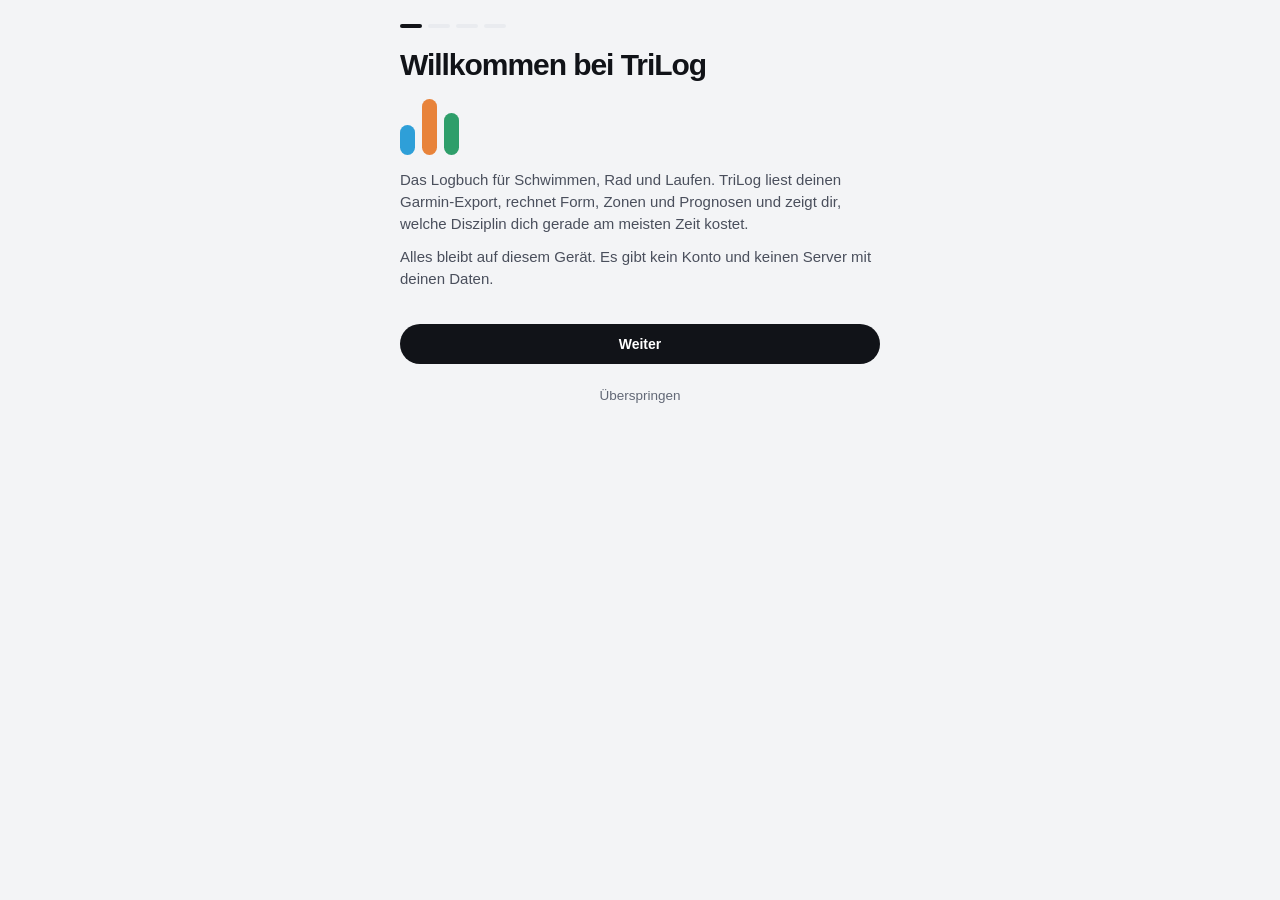
==== trilog.html @ cb52293c "Add files via upload TriLog 1.0" ====
<!DOCTYPE html>
<html lang="de">
<head>
<meta charset="utf-8">
<meta name="viewport" content="width=device-width,initial-scale=1,viewport-fit=cover">
<title>TriLog</title>
<meta name="description" content="TriLog – das Logbuch für Schwimmen, Rad und Laufen. Liest deinen Garmin-Export und rechnet alles im Browser.">
<meta name="theme-color" content="#F3F4F6" media="(prefers-color-scheme: light)">
<meta name="theme-color" content="#0D0F13" media="(prefers-color-scheme: dark)">
<meta name="apple-mobile-web-app-capable" content="yes">
<meta name="mobile-web-app-capable" content="yes">
<meta name="apple-mobile-web-app-status-bar-style" content="default">
<meta name="apple-mobile-web-app-title" content="TriLog">
<link rel="icon" href="[data-uri]">
<link rel="apple-touch-icon" href="[data-uri]">
<style>
/* TriLog · Gestaltung
   Idee: ruhige, helle Fläche; jede Disziplin bringt ihre eigene Farbe mit,
   das Drei-Farben-Band (Schwimmen · Rad · Laufen) ist das Erkennungszeichen. */
:root{
  --bg:#F3F4F6;--card:#FFFFFF;--fill:#F6F7F9;--track:#E9EBEF;--neutral:#CDD1D9;
  --ink:#111318;--ink2:#4A4F5C;--ink3:#626876;--line:rgba(17,19,24,.08);
  --c-swim:#2E9FD8;--c-bike:#E8833A;--c-run:#2E9E6A;--c-tri:#F2B33D;--c-other:#A2A8B3;
  --t-swim:#17668F;--t-bike:#9E4C12;--t-run:#1A7049;--t-tri:#7F5700;
  --warn:#D92D35;--warn-t:#B4232A;--warn-bg:#FDECEC;--warn-bg2:#FAD3D3;--warn-bg3:#F4ACAC;
  --shadow:0 0 0 1px rgba(17,19,24,.04),0 1px 2px rgba(17,19,24,.04),0 10px 28px -18px rgba(17,19,24,.18);
  --font:-apple-system,BlinkMacSystemFont,"SF Pro Text","Segoe UI",Roboto,"Helvetica Neue",Arial,sans-serif;
  --disp:"SF Pro Display",-apple-system,BlinkMacSystemFont,"Segoe UI",Roboto,"Helvetica Neue",Arial,sans-serif;
  --ease:cubic-bezier(.2,.9,.25,1);
  --acc:var(--c-tri);--acc-t:var(--t-tri);
  color-scheme:light;
}
@media (prefers-color-scheme:dark){:root:not([data-theme="light"]){
  --bg:#0D0F13;--card:#171A20;--fill:#1E222A;--track:#2A2E37;--neutral:#454B57;
  --ink:#F2F3F6;--ink2:#BEC2CC;--ink3:#9A9FAB;--line:rgba(255,255,255,.08);
  --t-swim:#86D0F4;--t-bike:#F6B482;--t-run:#76D7A8;--t-tri:#F7D27A;
  --warn:#FF6B6F;--warn-t:#FF8B8E;--warn-bg:#3A1B1D;--warn-bg2:#552427;--warn-bg3:#7A2E32;
  --shadow:0 0 0 1px rgba(255,255,255,.05),0 12px 30px -18px rgba(0,0,0,.6);color-scheme:dark}}
:root[data-theme="dark"]{
  --bg:#0D0F13;--card:#171A20;--fill:#1E222A;--track:#2A2E37;--neutral:#454B57;
  --ink:#F2F3F6;--ink2:#BEC2CC;--ink3:#9A9FAB;--line:rgba(255,255,255,.08);
  --t-swim:#86D0F4;--t-bike:#F6B482;--t-run:#76D7A8;--t-tri:#F7D27A;
  --warn:#FF6B6F;--warn-t:#FF8B8E;--warn-bg:#3A1B1D;--warn-bg2:#552427;--warn-bg3:#7A2E32;
  --shadow:0 0 0 1px rgba(255,255,255,.05),0 12px 30px -18px rgba(0,0,0,.6);color-scheme:dark}
:root[data-sport="swim"]{--acc:var(--c-swim);--acc-t:var(--t-swim)}
:root[data-sport="bike"]{--acc:var(--c-bike);--acc-t:var(--t-bike)}
:root[data-sport="run"]{--acc:var(--c-run);--acc-t:var(--t-run)}
:root[data-sport="tri"]{--acc:var(--c-tri);--acc-t:var(--t-tri)}
:root{--acc-bg:color-mix(in srgb,var(--acc) 14%,var(--card));--acc-bg2:color-mix(in srgb,var(--acc) 32%,var(--card));
  --r1:color-mix(in srgb,var(--acc) 22%,var(--card));--r2:color-mix(in srgb,var(--acc) 42%,var(--card));--r3:color-mix(in srgb,var(--acc) 62%,var(--card));--r4:color-mix(in srgb,var(--acc) 82%,var(--card));--r5:var(--acc)}

*{box-sizing:border-box}
html,body{margin:0;overflow-x:clip}
body{background:var(--bg);color:var(--ink);font-family:var(--font);font-size:15px;line-height:1.45;-webkit-font-smoothing:antialiased;-webkit-text-size-adjust:100%}
button,input,select{font:inherit;color:inherit}
button{background:none;border:0;padding:0;cursor:pointer}
:focus-visible{outline:2px solid var(--acc-t);outline-offset:2px;border-radius:10px}
.press{transition:transform .06s ease}
.press:active{transform:scale(.97)}
.num{font-variant-numeric:tabular-nums}
.big{font-family:var(--disp);font-weight:700;letter-spacing:-.035em;line-height:1}
.ts{display:inline-block;width:.2em}
.sr{position:absolute;width:1px;height:1px;overflow:hidden;clip:rect(0 0 0 0);white-space:nowrap}
.muted{color:var(--ink2)}
.sub{color:var(--ink3);font-size:13px;margin:2px 0 0}
.kick{color:var(--ink3);font-size:12.5px;font-weight:600;letter-spacing:.02em;margin:0 0 4px;display:flex;align-items:center;gap:6px}
.foot{color:var(--ink3);font-size:12px;margin:12px 0 0}
.ic{flex:none;display:block}

/* ---------- Kopfzeile ---------- */
.top{position:sticky;top:0;z-index:40;padding:calc(env(safe-area-inset-top,0px) + 10px) 16px 10px;display:flex;align-items:center;gap:12px;background:color-mix(in srgb,var(--bg) 82%,transparent);-webkit-backdrop-filter:saturate(1.6) blur(18px);backdrop-filter:saturate(1.6) blur(18px);border-bottom:1px solid var(--line)}
.brand{display:flex;align-items:center;gap:9px}
.mark{display:inline-flex;gap:3px;align-items:flex-end;height:22px}
.mark i{display:block;width:6px;border-radius:3px}
.mark i:nth-child(1){height:12px}.mark i:nth-child(2){height:22px}.mark i:nth-child(3){height:17px}
.mark.big{height:56px;gap:7px;margin:4px 0 14px}.mark.big i{width:15px;border-radius:8px}.mark.big i:nth-child(1){height:30px}.mark.big i:nth-child(2){height:56px}.mark.big i:nth-child(3){height:42px}
.wm{font-family:var(--disp);font-size:20px;letter-spacing:-.02em;font-weight:500}
.wm b{font-weight:750}
.hright{margin-left:auto;display:flex;align-items:center;gap:8px}
.bkbtn{position:relative;width:38px;height:38px;border-radius:50%;background:var(--card);box-shadow:var(--shadow);display:grid;place-items:center;color:var(--ink2)}
.bkbtn .bdot{position:absolute;top:6px;right:6px}
.bdot{width:9px;height:9px;border-radius:50%;display:inline-block;box-shadow:0 0 0 2px var(--card);flex:none}
.bdot.ok{background:var(--c-run)}.bdot.due{background:var(--c-tri)}.bdot.none{background:var(--neutral)}
.dtabs{display:none}
.s-swim{background:var(--c-swim)}.s-bike{background:var(--c-bike)}.s-run{background:var(--c-run)}.s-tri{background:var(--c-tri)}.s-other{background:var(--c-other)}.s-t1,.s-t2{background:var(--neutral)}

/* Segmente */
.seg{display:inline-flex;padding:3px;border-radius:99px;background:var(--track);gap:2px;max-width:100%;overflow-x:auto;scrollbar-width:none}
.seg::-webkit-scrollbar{display:none}
.seg button{height:30px;padding:0 12px;border-radius:99px;font-size:13px;font-weight:600;color:var(--ink3);white-space:nowrap;transition:background .2s,color .2s}
.seg button.on{background:var(--card);color:var(--ink);box-shadow:0 1px 3px rgba(17,19,24,.12)}
.seg.wide{display:flex}.seg.wide button{flex:1}
.period button{height:28px;padding:0 10px;font-size:12.5px}

/* ---------- Seite ---------- */
.wrap{max-width:1120px;margin:0 auto;padding:6px 16px calc(110px + env(safe-area-inset-bottom,0px))}
#view{display:grid;grid-template-columns:minmax(0,1fr);gap:14px}
#view.enter>*{animation:rise .5s var(--ease) both}
#view.enter>*:nth-child(2){animation-delay:.04s}#view.enter>*:nth-child(3){animation-delay:.08s}#view.enter>*:nth-child(4){animation-delay:.12s}
@keyframes rise{from{transform:translateY(10px)}to{transform:none}}
.hello{padding:12px 2px 2px}
.hello h1{margin:0;font-family:var(--disp);font-size:32px;font-weight:750;letter-spacing:-.035em;line-height:1.08;text-wrap:balance}
.hello .dot{color:var(--acc)}

.card{background:var(--card);border-radius:22px;box-shadow:var(--shadow);padding:18px;min-width:0;scroll-margin-top:80px}
.card.flash{animation:flash 1.3s var(--ease)}
@keyframes flash{25%{box-shadow:0 0 0 3px var(--acc),var(--shadow)}}
.ch{display:flex;align-items:flex-start;gap:10px;margin-bottom:14px}
.chw{min-width:0;flex:1}
.cht{display:flex;align-items:center;gap:6px}
.ch h3{margin:0;font-size:16px;font-weight:650;letter-spacing:-.01em}
.chr{flex:none}
.ibtn{width:28px;height:28px;border-radius:50%;display:inline-grid;place-items:center;color:var(--ink3);flex:none}
.ibtn:hover{background:var(--fill);color:var(--ink)}
.chip{display:inline-flex;align-items:center;gap:5px;height:24px;padding:0 9px;border-radius:99px;background:var(--fill);font-size:12px;font-weight:600;color:var(--ink2);white-space:nowrap}
.chip.acc{background:var(--acc-bg);color:var(--acc-t)}
.chip.warnc{background:var(--warn-bg);color:var(--warn-t)}
.tbtn{display:inline-flex;align-items:center;justify-content:center;gap:7px;min-height:40px;padding:0 15px;border-radius:99px;background:var(--fill);font-size:14px;font-weight:600;color:var(--ink)}
.tbtn.primary{background:var(--ink);color:var(--card)}
.tbtn.small{min-height:32px;padding:0 12px;font-size:13px}
.tbtn.danger{color:var(--warn-t);background:var(--warn-bg);margin-top:14px}
.tbtn.danger.arm{background:var(--warn);color:#fff}

/* Kacheln */
.tiles{display:grid;grid-template-columns:repeat(2,minmax(0,1fr));gap:10px;margin-top:14px}
.tiles.t3{grid-template-columns:repeat(3,minmax(0,1fr))}
.tile{background:var(--fill);border-radius:16px;padding:12px;min-width:0;display:flex;flex-direction:column;gap:4px;position:relative}
.tile .l{font-size:12px;color:var(--ink3);font-weight:600;display:flex;align-items:center;gap:2px}
.tile .l .ibtn{width:22px;height:22px}
.tile .v{font-family:var(--disp);font-size:21px;font-weight:700;letter-spacing:-.03em;line-height:1.1;overflow-wrap:anywhere}
.tile .v.sm{font-size:16px}
.tile .n{font-size:11.5px;color:var(--ink3)}
.tile.warn{background:var(--warn-bg)}.tile.warn .v{color:var(--warn-t)}
.tile .new{position:absolute;top:8px;right:8px;height:20px;font-size:10.5px;padding:0 7px}

/* ---------- Triathlon-Kopf ---------- */
.rh{display:flex;align-items:flex-start;gap:12px;margin-bottom:14px}
.rh>div:first-child{flex:1;min-width:0}
.rh h2{margin:0;font-family:var(--disp);font-size:24px;font-weight:750;letter-spacing:-.03em;line-height:1.1;text-wrap:balance}
.cd{text-align:center;background:var(--acc-bg);border-radius:16px;padding:8px 12px;min-width:66px}
.cd .big{font-size:30px;display:block;color:var(--acc-t)}
.cd span:last-child{font-size:11.5px;color:var(--acc-t);font-weight:600}
.dist{font-size:12.5px;color:var(--ink3);margin:8px 2px 0}
.total{display:flex;gap:14px;align-items:flex-end;justify-content:space-between;margin:18px 0 12px}
.total>div{display:flex;flex-direction:column;gap:4px}
.total .l{font-size:12.5px;color:var(--ink3);font-weight:600;display:flex;align-items:center;gap:2px}
.big.xl{font-size:44px}
.total .n{font-size:12.5px;color:var(--ink3)}
.ch-right{text-align:right;align-items:flex-end}
.ch-right .big{font-size:36px;color:var(--acc-t)}
.ch-right small,.chance small{font-size:.5em;color:var(--ink3);margin-left:2px}
.split{display:flex;gap:3px;height:14px;border-radius:8px;overflow:hidden;margin:6px 0 12px}
.split i{display:block;height:100%;min-width:4px}
.split i.miss{opacity:.25;background-image:repeating-linear-gradient(45deg,transparent 0 4px,rgba(255,255,255,.6) 4px 8px)}
.splitrows{display:flex;flex-direction:column}
.srow{display:flex;align-items:center;gap:11px;padding:9px 0;border-top:1px solid var(--line)}
.srow i{width:10px;height:10px;border-radius:3px;flex:none}
.srow>div{flex:1;min-width:0}
.srow b{display:block;font-size:14px;font-weight:600}
.srow span{font-size:12px;color:var(--ink3)}
.srow>.num{font-weight:650;font-size:15px}
.bellh{margin-top:6px}

/* ---------- Befund ---------- */
.befund{padding:20px}
.bmeta{display:flex;align-items:center;gap:8px;flex-wrap:wrap}
.spark{width:30px;height:30px;border-radius:10px;background:var(--acc);color:#fff;display:grid;place-items:center}
:root[data-sport="tri"] .spark{color:#3A2A00}
.bh{margin:14px 0 8px;font-family:var(--disp);font-size:27px;font-weight:750;letter-spacing:-.035em;line-height:1.12;text-wrap:balance}
.bh .pt{color:var(--acc-t)}
.bs{margin:0 0 16px;color:var(--ink2)}
.bst{display:grid;grid-template-columns:repeat(3,minmax(0,1fr));gap:10px}
.bst>div{display:flex;flex-direction:column;gap:5px}
.bst .big{font-size:24px}
.bst .n{font-size:11.5px;color:var(--ink3)}
details.way{margin-top:16px;border-top:1px solid var(--line);padding-top:10px}
details.way summary{cursor:pointer;list-style:none;display:flex;align-items:center;gap:6px;font-size:13.5px;font-weight:600;color:var(--acc-t)}
details.way summary::-webkit-details-marker{display:none}
details.way ol{margin:10px 0 0;padding-left:18px;color:var(--ink2);font-size:13.5px}
details.way li{margin:6px 0}

/* ---------- Balance ---------- */
.bal{padding:12px 0;border-top:1px solid var(--line)}
.bal:first-of-type{border-top:0;padding-top:0}
.balh{display:flex;align-items:center;gap:8px;margin-bottom:8px}
.balh b{font-size:14.5px}
.balh .n{font-size:12.5px;color:var(--ink3)}
.balh .chip{margin-left:auto}
.sdot{width:10px;height:10px;border-radius:50%;flex:none;display:inline-block}
.balb{display:grid;grid-template-columns:62px minmax(0,1fr) 44px;align-items:center;gap:10px;margin:4px 0;font-size:12.5px;color:var(--ink3)}
.balb b{text-align:right;color:var(--ink);font-weight:650}
.track{height:10px;border-radius:99px;background:var(--track);overflow:hidden}
.track i{display:block;height:100%;border-radius:99px}
.f-swim{background:var(--c-swim)}.f-bike{background:var(--c-bike)}.f-run{background:var(--c-run)}
.track i.ghost{background:var(--neutral)}
.bal.lim .balh b{color:var(--warn-t)}

/* ---------- Diagramme ---------- */
.chost{position:relative;min-width:0}
.chart{display:block;overflow:visible}
.chart text{font-family:var(--font)}
.ax{font-size:10.5px;fill:var(--ink3);font-variant-numeric:tabular-nums}
.lbl{font-size:11.5px;font-weight:650;font-variant-numeric:tabular-nums}
.gl{stroke:var(--line);stroke-width:1}
.legend{display:flex;flex-wrap:wrap;gap:6px 14px;margin-top:10px;font-size:12px;color:var(--ink3)}
.legend span{display:inline-flex;align-items:center;gap:6px}
.legend i{width:9px;height:9px;border-radius:3px;display:inline-block}
.gwrap{display:flex;align-items:center;gap:12px;margin-top:16px;padding-top:14px;border-top:1px solid var(--line)}
.gaugeh{width:150px;flex:none}
.gauge{width:100%;display:block}
.gtext{display:flex;flex-direction:column;gap:4px}
.gtext .l{font-size:12.5px;color:var(--ink3);font-weight:600;display:flex;align-items:center}
.gtext .big{font-size:30px}
.gtext .w{font-size:13px;font-weight:600;color:var(--acc-t)}
.htop{display:flex;align-items:baseline;gap:10px;flex-wrap:wrap;margin-bottom:12px}
.htop .big{font-size:32px}
.zbar{display:flex;gap:2px;height:36px;border-radius:12px;overflow:hidden;margin:4px 0 12px}
.zbar i{display:block;height:100%}
.zleg{display:grid;grid-template-columns:repeat(5,minmax(0,1fr));gap:6px;font-size:11.5px;color:var(--ink3)}
.zleg span{display:flex;align-items:center;gap:4px}
.zleg i{width:8px;height:8px;border-radius:2px;display:inline-block}
.zleg b{display:block;color:var(--ink);font-size:13.5px;margin:2px 0}
.zleg em{font-style:normal;display:block;overflow-wrap:anywhere}
.subh{font-size:12.5px;color:var(--ink3);font-weight:600;margin:6px 0 4px}
.tip{position:fixed;z-index:200;pointer-events:none;background:rgba(17,19,24,.94);color:#fff;border-radius:12px;padding:8px 11px;font-size:12.5px;opacity:0;transform:translateY(4px);transition:opacity .12s,transform .12s;max-width:260px}
.tip.on{opacity:1;transform:none}
.tip .d{font-size:11px;color:rgba(255,255,255,.65);margin-bottom:3px}
.tip .r{display:flex;align-items:center;gap:7px;margin-top:2px}
.tip .r i{width:9px;height:3px;border-radius:2px;flex:none}
.tip .r b{font-weight:650}.tip .r span{color:rgba(255,255,255,.65)}

/* ---------- Insights ---------- */
.insights{min-width:0}
.sech{margin:10px 2px 12px;font-family:var(--disp);font-size:21px;font-weight:750;letter-spacing:-.025em}
.igrid{display:grid;grid-template-columns:minmax(0,1fr);gap:12px}
.ins{text-align:left;display:flex;flex-direction:column;gap:6px;width:100%}
.ins .it{display:flex;align-items:center;gap:8px}
.isq{width:34px;height:34px;border-radius:11px;background:var(--acc-bg);color:var(--acc-t);display:grid;place-items:center;flex:none}
.isq.risk{background:var(--warn-bg);color:var(--warn-t)}
.ins .cat{font-size:12px;font-weight:650;color:var(--ink3);text-transform:uppercase;letter-spacing:.06em}
.ins .chip{margin-left:auto}
.ins .iv{font-size:30px;margin-top:6px}
.ins h4{margin:2px 0 0;font-size:16px;font-weight:650;letter-spacing:-.01em}
.ins p{margin:0;color:var(--ink2);font-size:13.5px}
.ins .bl{display:flex;align-items:center;justify-content:space-between;gap:8px;margin-top:6px;padding-top:10px;border-top:1px solid var(--line);font-size:12px;color:var(--ink3)}

/* ---------- Plan ---------- */
.prow{display:flex;align-items:center;gap:12px;padding:10px 10px;border-radius:14px}
.prow+.prow{margin-top:2px}
.prow.today{box-shadow:inset 3px 0 0 var(--acc)}
.prow.chg{background:var(--acc-bg)}
.pday{width:42px;flex:none}
.pday b{display:block;font-size:14px}
.pday span{font-size:11.5px;color:var(--ink3)}
.pmain{flex:1;min-width:0;display:flex;flex-direction:column;gap:2px}
.pl{font-size:14px}
.old{font-size:13px;color:var(--ink2);text-decoration:line-through;text-decoration-color:var(--acc-t)}
.new{font-size:14px}
.ist{font-size:12px;color:var(--ink3)}
.circ{width:24px;height:24px;border-radius:50%;border:1.8px solid var(--neutral);display:grid;place-items:center;flex:none}
.circ.done{background:var(--acc);border-color:var(--acc);color:#fff}
.fix{margin-top:12px;border-radius:16px;padding:14px;background:var(--acc-bg)}
.fix h4{margin:0;display:flex;align-items:center;gap:8px;font-size:15px}
.fix p{margin:8px 0 0;color:var(--ink2);font-size:13.5px}
.fix .keep{color:var(--ink);font-weight:550}

/* ---------- Disziplin-Kopf ---------- */
.kh{display:flex;gap:14px;align-items:center}
.kicon{width:54px;height:54px;border-radius:18px;background:var(--acc);color:#fff;display:grid;place-items:center;flex:none}
.kval{display:flex;align-items:baseline;gap:8px;flex-wrap:wrap}
.kval .unit{font-size:14px;color:var(--ink3);font-weight:600}
.pwrow{display:flex;align-items:center;gap:8px;flex-wrap:wrap;margin-top:16px}
.pwrow .l{font-size:12.5px;font-weight:600;color:var(--ink3)}
.hints{list-style:none;margin:14px 0 0;padding:0;display:flex;flex-direction:column;gap:6px}
.hints li{display:flex;gap:8px;align-items:flex-start;font-size:13.5px;color:var(--ink2);background:var(--fill);border-radius:12px;padding:9px 11px}
.hints li svg{color:var(--acc-t);margin-top:1px}
.hints li.warn{background:var(--warn-bg);color:var(--warn-t)}.hints li.warn svg{color:var(--warn-t)}
.need{background:var(--fill);border-radius:16px;padding:14px}
.needh{display:flex;align-items:center;gap:8px;color:var(--acc-t)}
.need p{margin:6px 0 0;color:var(--ink2);font-size:13.5px}
.prog{height:8px;border-radius:99px;background:var(--track);overflow:hidden;margin-top:10px}
.prog i{display:block;height:100%;background:var(--acc)}
.need .n{font-size:12px;color:var(--ink3)}
.pred{display:flex;align-items:center;gap:12px;padding:11px 12px;border-radius:14px}
.pred+.pred{border-top:1px solid var(--line)}
.pred.me{background:var(--acc-bg);border-top-color:transparent}
.pred>div:first-child{flex:1;min-width:0}
.pred b{display:block;font-size:14.5px}
.pred span{font-size:12px;color:var(--ink3)}
.pred.me span{color:var(--ink2)}
.pv{text-align:right}
.pv .big{font-size:22px;display:block}
.raceday .rbox{display:flex;flex-direction:column;gap:12px}
.chance{display:flex;flex-direction:column;gap:4px}
.chance .sub{display:flex;align-items:center;gap:4px}
.rlist{display:flex;flex-direction:column}
.rrow{display:flex;align-items:center;gap:10px;padding:9px 0;border-top:1px solid var(--line)}
.rrow>div{flex:1;min-width:0}.rrow b{display:block;font-size:14px}.rrow span{font-size:12px;color:var(--ink3)}
.rrow>.num{font-weight:650}
.rtotal{display:flex;align-items:baseline;justify-content:space-between;background:var(--acc-bg);border-radius:14px;padding:12px 14px;color:var(--acc-t);font-weight:600}
.rtotal .big{font-size:26px}
.slider{display:flex;justify-content:space-between;flex-wrap:wrap;gap:6px;font-size:12.5px;color:var(--ink3)}
.slider .num{color:var(--ink);font-weight:600}
input[type=range]{width:100%;-webkit-appearance:none;appearance:none;height:30px;background:transparent;margin:0}
input[type=range]::-webkit-slider-runnable-track{height:6px;border-radius:99px;background:linear-gradient(90deg,var(--acc) var(--p,50%),var(--track) var(--p,50%))}
input[type=range]::-webkit-slider-thumb{-webkit-appearance:none;width:26px;height:26px;border-radius:50%;background:#fff;margin-top:-10px;box-shadow:0 0 0 .5px rgba(0,0,0,.1),0 3px 8px rgba(17,19,24,.25)}
input[type=range]::-moz-range-track{height:6px;border-radius:99px;background:var(--track)}
input[type=range]::-moz-range-progress{height:6px;border-radius:99px;background:var(--acc)}
input[type=range]::-moz-range-thumb{width:26px;height:26px;border:0;border-radius:50%;background:#fff;box-shadow:0 3px 8px rgba(17,19,24,.25)}
.recs{display:grid;grid-template-columns:repeat(2,minmax(0,1fr));gap:10px}
.lwrap{overflow-x:auto;margin:0 -18px;padding:0 18px}
table.log{width:100%;border-collapse:collapse;font-size:13px;min-width:560px}
table.log th{text-align:left;font-size:11.5px;color:var(--ink3);font-weight:600;padding:8px;border-bottom:1px solid var(--line);cursor:pointer;white-space:nowrap}
table.log td{padding:9px 8px;border-bottom:1px solid var(--line);white-space:nowrap;font-variant-numeric:tabular-nums}
table.log .num{text-align:right}
table.log td.nm{max-width:180px;overflow:hidden;text-overflow:ellipsis}
.more{margin-top:12px}

/* ---------- Mehr ---------- */
.mnav{display:flex;gap:8px;overflow-x:auto;padding:2px;scrollbar-width:none}
.mnav::-webkit-scrollbar{display:none}
.mnav button{display:inline-flex;align-items:center;gap:6px;height:36px;padding:0 13px;border-radius:99px;background:var(--card);box-shadow:var(--shadow);font-size:13.5px;font-weight:600;white-space:nowrap}
.drop{margin-top:14px;border:2px dashed var(--neutral);border-radius:18px;padding:22px 16px;display:flex;flex-direction:column;align-items:center;text-align:center;gap:6px;cursor:pointer;color:var(--ink2)}
.drop b{color:var(--ink);font-size:15px}
.drop span{font-size:13px}
.drop.over{border-color:var(--acc);background:var(--acc-bg)}
.backup{margin-top:16px;padding-top:16px;border-top:1px solid var(--line)}
.bk{display:flex;align-items:center;gap:10px}
.bk b{display:block}.bk span{font-size:12.5px;color:var(--ink3)}
.brow{display:flex;flex-wrap:wrap;gap:8px;margin-top:12px}
.form{display:flex;flex-direction:column;gap:14px}
.fgrid{display:grid;grid-template-columns:repeat(2,minmax(0,1fr));gap:12px}
.field{display:flex;flex-direction:column;gap:5px;min-width:0}
.fl{font-size:12.5px;font-weight:600;color:var(--ink2);display:flex;align-items:center;gap:2px}
.fl .ibtn{width:22px;height:22px}
.fh{font-size:11.5px;color:var(--ink3)}
.field input,.field select,.pentry input,.pentry select{height:42px;border-radius:12px;border:1px solid var(--line);background:var(--fill);padding:0 12px;font-size:15px;min-width:0;width:100%}
.check{display:flex;align-items:center;gap:8px;font-size:14px}
.check input{width:20px;height:20px;accent-color:var(--acc)}
.raceform{margin-top:16px;padding-top:16px;border-top:1px solid var(--line)}
.raceform h4{margin:0;font-size:15px}
.race{display:flex;align-items:center;gap:10px;padding:10px 0;border-top:1px solid var(--line)}
.race>div{flex:1;min-width:0}.race b{display:flex;align-items:center;gap:6px;flex-wrap:wrap}.race span{font-size:12.5px;color:var(--ink3)}
.race.past{opacity:.55}
.plan-ed{display:flex;flex-direction:column;gap:10px;margin-bottom:14px}
.pday-ed{background:var(--fill);border-radius:16px;padding:12px;display:flex;flex-direction:column;gap:8px}
.pentry{display:grid;grid-template-columns:minmax(0,1fr) minmax(0,1fr) 28px;gap:6px;align-items:center}
.pentry>:nth-child(1){grid-area:1/1}.pentry>:nth-child(2){grid-area:1/2}.pentry>input{grid-area:2/1}.pentry>:nth-child(4){grid-area:2/2}.pentry>button{grid-area:1/3/3/4}
.pentry>select:first-child:nth-last-child(2){grid-area:1/1/2/3}
.pentry input,.pentry select{height:38px;padding:0 8px;font-size:14px;background:var(--card)}
.pday-ed .tbtn{align-self:flex-start}
.gl-item{border-top:1px solid var(--line);padding:10px 0}
.gl-item summary{cursor:pointer;list-style:none;display:flex;justify-content:space-between;align-items:center;font-weight:600}
.gl-item summary::-webkit-details-marker{display:none}
.gl-item[open] summary svg{transform:rotate(90deg)}
.gl-item p{margin:6px 0 0;color:var(--ink2);font-size:13.5px}
.emptyc{display:flex;flex-direction:column;align-items:flex-start;gap:10px}
.emptyc p{margin:0;color:var(--ink2)}

/* ---------- Tab-Leiste, Erinnerung, Toast, Blatt, Onboarding ---------- */
.tabbar{position:fixed;left:10px;right:10px;bottom:calc(10px + env(safe-area-inset-bottom,0px));z-index:50;height:64px;border-radius:24px;background:color-mix(in srgb,var(--card) 84%,transparent);-webkit-backdrop-filter:saturate(1.6) blur(20px);backdrop-filter:saturate(1.6) blur(20px);box-shadow:0 10px 30px -12px rgba(17,19,24,.35),0 0 0 1px var(--line);display:flex;padding:5px}
.tabbar button{flex:1;display:flex;flex-direction:column;align-items:center;justify-content:center;gap:2px;border-radius:19px;font-size:10.5px;font-weight:600;color:var(--ink3);min-width:0}
.tabbar button.on{color:var(--ink)}
.tabbar .t-swim.on{background:color-mix(in srgb,var(--c-swim) 18%,transparent)}.tabbar .t-swim.on svg{color:var(--t-swim)}
.tabbar .t-bike.on{background:color-mix(in srgb,var(--c-bike) 18%,transparent)}.tabbar .t-bike.on svg{color:var(--t-bike)}
.tabbar .t-run.on{background:color-mix(in srgb,var(--c-run) 18%,transparent)}.tabbar .t-run.on svg{color:var(--t-run)}
.tabbar .t-tri.on{background:color-mix(in srgb,var(--c-tri) 22%,transparent)}.tabbar .t-tri.on svg{color:var(--t-tri)}
.tabbar .t-mehr.on{background:var(--track)}
.remind{position:fixed;left:12px;right:12px;bottom:calc(84px + env(safe-area-inset-bottom,0px));z-index:45;display:none;align-items:center;gap:8px;padding:8px 8px 8px 14px;border-radius:18px;background:var(--card);box-shadow:0 10px 30px -12px rgba(17,19,24,.35),0 0 0 1px var(--line);font-size:13.5px}
.remind.on{display:flex}
.remind>span{display:flex;align-items:center;gap:8px;flex:1;min-width:0;color:var(--ink2)}
.remind>span svg{color:var(--t-tri)}
.toast{position:fixed;left:12px;right:12px;margin:0 auto;width:fit-content;bottom:calc(88px + env(safe-area-inset-bottom,0px));transform:translateY(20px);z-index:300;background:var(--ink);color:var(--card);padding:10px 10px 10px 16px;border-radius:16px;font-size:13.5px;display:flex;align-items:center;gap:10px;max-width:calc(100% - 24px);opacity:0;pointer-events:none;transition:opacity .2s,transform .2s}
.toast.on{opacity:1;transform:none;pointer-events:auto}
.toast .tbtn{min-height:32px;background:var(--card);color:var(--ink);font-size:13px}
.ovl{position:fixed;inset:0;z-index:250;background:rgba(10,12,16,.38);display:none;align-items:flex-end;justify-content:center}
.ovl.on{display:flex}
.sheet{width:100%;max-width:520px;background:var(--card);border-radius:24px 24px 0 0;padding:10px 20px calc(20px + env(safe-area-inset-bottom,0px));animation:up .25s var(--ease)}
.sheet .grab{width:38px;height:5px;border-radius:3px;background:var(--neutral);margin:0 auto 12px}
.sheet h3{margin:0 0 10px;font-size:19px}
.sheet p{color:var(--ink2);margin:0 0 12px}
.sheet .tbtn{width:100%}
@keyframes up{from{transform:translateY(30px)}to{transform:none}}
.ob{position:fixed;inset:0;z-index:280;background:var(--bg);overflow-y:auto;display:flex;justify-content:center;padding:calc(24px + env(safe-area-inset-top,0px)) 16px calc(24px + env(safe-area-inset-bottom,0px))}
.obc{width:100%;max-width:480px;display:flex;flex-direction:column;gap:14px}
.obc h2{margin:6px 0 0;font-family:var(--disp);font-size:30px;font-weight:750;letter-spacing:-.035em;line-height:1.1}
.obb p{margin:0 0 12px;color:var(--ink2)}
.obdots{display:flex;gap:6px}.obdots i{width:22px;height:4px;border-radius:2px;background:var(--track)}.obdots i.on{background:var(--ink)}
.obnav{display:flex;gap:10px;margin-top:8px}.obnav .tbtn{flex:1}
.skip{align-self:center;color:var(--ink3);font-size:13.5px;padding:8px}
.warnbox,.infobox{display:flex;gap:10px;border-radius:16px;padding:14px;margin:0 0 12px}
.warnbox{background:var(--warn-bg);color:var(--warn-t)}.warnbox p{color:inherit;margin:0}
.infobox{background:var(--card);box-shadow:var(--shadow)}.infobox p{margin:0}

/* ---------- breitere Bildschirme ---------- */
@media (min-width:600px){
  .pentry{grid-template-columns:minmax(0,1.3fr) minmax(0,1fr) minmax(0,.9fr) minmax(0,.8fr) 28px}
  .pentry>*{grid-area:auto!important}.pentry>select:first-child:nth-last-child(2){grid-column:1/5!important}
  .igrid{grid-template-columns:repeat(2,minmax(0,1fr))}
  .recs{grid-template-columns:repeat(3,minmax(0,1fr))}
  .hello h1{font-size:38px}
  .card{padding:22px;border-radius:26px}
  .lwrap{margin:0 -22px;padding:0 22px}
}
@media (min-width:960px){
  .top{padding:12px 24px}
  .dtabs{display:flex;gap:4px;margin-left:24px}
  .dtabs button{display:inline-flex;align-items:center;gap:7px;height:36px;padding:0 14px;border-radius:99px;font-size:13.5px;font-weight:600;color:var(--ink3)}
  .dtabs button.on{background:var(--card);color:var(--ink);box-shadow:var(--shadow)}
  .dtabs .t-swim.on svg{color:var(--t-swim)}.dtabs .t-bike.on svg{color:var(--t-bike)}.dtabs .t-run.on svg{color:var(--t-run)}.dtabs .t-tri.on svg{color:var(--t-tri)}
  .tabbar{display:none}
  .remind{left:auto;right:24px;bottom:24px;max-width:460px}
  .toast{bottom:28px}
  .wrap{padding:10px 24px 60px}
  #view{grid-template-columns:repeat(2,minmax(0,1fr));gap:18px}
  #view>*{grid-column:1/-1}
  #view>#balance,#view>#formcard,#view>#habit,#view>#sums,#view>#zones,#view>#eff,#view>#pred,#view>#runrace,#view>#rec,#view>#easy,#view>#more-profil,#view>#more-daten{grid-column:auto}
  .igrid{grid-template-columns:repeat(3,minmax(0,1fr))}
  .recs{grid-template-columns:repeat(2,minmax(0,1fr))}
  .big.xl{font-size:52px}
  .bh{font-size:34px}
}
@media (prefers-reduced-motion:reduce){*,*::before,*::after{animation:none!important;transition:none!important;scroll-behavior:auto!important}}
@media (prefers-reduced-transparency:reduce){.top,.tabbar{background:var(--card);backdrop-filter:none;-webkit-backdrop-filter:none}}
@media (prefers-contrast:more){:root{--ink2:#30343D;--ink3:#41454F;--line:rgba(17,19,24,.2)}.card{box-shadow:0 0 0 1px rgba(17,19,24,.25)}}

</style>
<script>try{var t=localStorage.getItem('trilog.theme');if(t==='light'||t==='dark')document.documentElement.setAttribute('data-theme',t);}catch(e){}</script>
</head>
<body>
<header class="top" id="top"></header>
<main class="wrap"><div id="view"></div></main>
<nav class="tabbar" id="tabbar" aria-label="Ansichten"></nav>
<div class="remind" id="remind" role="status"></div>
<div class="toast" id="toast" role="status" aria-live="polite"></div>
<div class="ovl" id="sheet"></div>
<script>
/* TriLog · Grundwerkzeuge: Formatierung, Datum, DOM, Icons */
(function (TL) {
  'use strict';
  var THIN = ' ', MIN = '−';
  var U = TL.u = {};

  U.MON = ['Jan', 'Feb', 'Mär', 'Apr', 'Mai', 'Jun', 'Jul', 'Aug', 'Sep', 'Okt', 'Nov', 'Dez'];
  U.MONL = ['Januar', 'Februar', 'März', 'April', 'Mai', 'Juni', 'Juli', 'August', 'September', 'Oktober', 'November', 'Dezember'];
  U.WD = ['Mo', 'Di', 'Mi', 'Do', 'Fr', 'Sa', 'So'];
  U.WDL = ['Montag', 'Dienstag', 'Mittwoch', 'Donnerstag', 'Freitag', 'Samstag', 'Sonntag'];

  /* Zahlen deutsch: Dezimalkomma, schmales Leerzeichen als Tausender, echtes Minus */
  U.num = function (x, dec, sign) {
    if (x == null || !isFinite(x)) return '–';
    dec = dec || 0;
    var s = Math.abs(x).toFixed(dec), p = s.split('.');
    var r = p[0].replace(/\B(?=(\d{3})+(?!\d))/g, THIN) + (p[1] ? ',' + p[1] : '');
    var zero = Number(s) === 0;
    return (x < 0 && !zero ? MIN : (sign && !zero ? '+' : '')) + r;
  };
  U.big = function (s) { return U.esc(s).split(THIN).join('<span class="ts"></span>'); };
  U.pad = function (n) { return (n < 10 ? '0' : '') + n; };
  /* Dauer: 2:47:59 oder 46:02 */
  U.time = function (sec) {
    if (sec == null || !isFinite(sec)) return '–';
    sec = Math.round(sec);
    var neg = sec < 0; sec = Math.abs(sec);
    var h = Math.floor(sec / 3600), m = Math.floor(sec % 3600 / 60), s = sec % 60;
    return (neg ? MIN : '') + (h ? h + ':' + U.pad(m) + ':' + U.pad(s) : m + ':' + U.pad(s));
  };
  /* Dauer in Stunden und Minuten: 3 h 20 min */
  U.hm = function (sec) {
    if (!sec) return '0 min';
    var m = Math.round(sec / 60), h = Math.floor(m / 60);
    return h ? h + ' h ' + (m % 60 ? (m % 60) + ' min' : '') : m + ' min';
  };
  U.pace = function (secPerUnit) { return secPerUnit && isFinite(secPerUnit) ? U.time(secPerUnit) : '–'; };
  U.esc = function (s) {
    return String(s == null ? '' : s).replace(/[&<>"']/g, function (c) {
      return { '&': '&amp;', '<': '&lt;', '>': '&gt;', '"': '&quot;', "'": '&#39;' }[c];
    });
  };

  /* Datum als Tagesnummer (UTC-Tage), damit Zeitumstellungen keine Tage verschlucken */
  U.dn = function (s) { var p = s.slice(0, 10).split('-'); return Date.UTC(+p[0], p[1] - 1, +p[2]) / 864e5; };
  U.ds = function (n) { var d = new Date(n * 864e5); return d.getUTCFullYear() + '-' + U.pad(d.getUTCMonth() + 1) + '-' + U.pad(d.getUTCDate()); };
  U.de = function (s, short) { if (typeof s === 'number') s = U.ds(s); var p = s.slice(0, 10).split('-'); return short ? p[2] + '.' + p[1] + '.' : p[2] + '.' + p[1] + '.' + p[0]; };
  U.wday = function (n) { return (new Date(n * 864e5).getUTCDay() + 6) % 7; };
  U.todayLocal = function () { var d = new Date(); return Date.UTC(d.getFullYear(), d.getMonth(), d.getDate()) / 864e5; };
  U.monthOf = function (n) { var d = new Date(n * 864e5); return d.getUTCFullYear() * 12 + d.getUTCMonth(); };
  U.monthLabel = function (m) { return U.MON[m % 12] + ' ' + Math.floor(m / 12); };

  U.median = function (a) { if (!a.length) return null; var b = a.slice().sort(function (x, y) { return x - y; }); var m = b.length >> 1; return b.length % 2 ? b[m] : (b[m - 1] + b[m]) / 2; };
  U.mean = function (a) { return a.length ? a.reduce(function (s, x) { return s + x; }, 0) / a.length : null; };
  U.sum = function (a, f) { return a.reduce(function (s, x) { return s + (f ? f(x) : x) || s; }, 0); };
  U.clamp = function (x, a, b) { return Math.max(a, Math.min(b, x)); };
  U.erf = function (x) { var s = x < 0 ? -1 : 1; x = Math.abs(x); var t = 1 / (1 + 0.3275911 * x); var y = ((((1.061405429 * t - 1.453152027) * t + 1.421413741) * t - 0.284496736) * t + 0.254829592) * t; return s * (1 - y * Math.exp(-x * x)); };
  U.Phi = function (z) { return 0.5 * (1 + U.erf(z / Math.SQRT2)); };
  U.linreg = function (pts) {
    var n = pts.length; if (n < 2) return null;
    var sx = 0, sy = 0, sxx = 0, sxy = 0;
    pts.forEach(function (p) { sx += p[0]; sy += p[1]; sxx += p[0] * p[0]; sxy += p[0] * p[1]; });
    var d = n * sxx - sx * sx; if (!d) return null;
    var b = (n * sxy - sx * sy) / d; return { b: b, a: (sy - b * sx) / n };
  };

  /* DOM */
  U.el = function (tag, attrs, html) {
    var e = document.createElement(tag);
    if (attrs) for (var k in attrs) { if (attrs[k] == null) continue; if (k === 'cls') e.className = attrs[k]; else if (k === 'text') e.textContent = attrs[k]; else e.setAttribute(k, attrs[k]); }
    if (html != null) e.innerHTML = html;
    return e;
  };
  U.NS = 'http://www.w3.org/2000/svg';
  U.sv = function (tag, attrs, text) { var e = document.createElementNS(U.NS, tag); for (var k in attrs) if (attrs[k] != null) e.setAttribute(k, attrs[k]); if (text != null) e.textContent = text; return e; };
  U.$ = function (id) { return document.getElementById(id); };
  U.clear = function (e) { while (e.firstChild) e.removeChild(e.firstChild); return e; };

  /* Icons im Stil von SF Symbols: 24er Raster, Linie 1,8, runde Enden */
  var IC = {
    swim: '<path d="M3 17c1.5 0 1.5-1 3-1s1.5 1 3 1 1.5-1 3-1 1.5 1 3 1 1.5-1 3-1 1.5 1 3 1"/><path d="M3 20.5c1.5 0 1.5-1 3-1s1.5 1 3 1 1.5-1 3-1 1.5 1 3 1 1.5-1 3-1 1.5 1 3 1"/><circle cx="16.5" cy="7" r="1.8"/><path d="m6 13 4.5-4.5 3 3L16 10"/>',
    bike: '<circle cx="6" cy="16" r="3.6"/><circle cx="18" cy="16" r="3.6"/><path d="M6 16 9.5 9h6L18 16M9.5 9 12 16h2.5M14 6h2.5"/>',
    run: '<circle cx="14.5" cy="4.6" r="1.8"/><path d="m6 20.5 3.6-5 3 2.5v4M8 10.5l3-3h3l2.5 3.5H20M11 7.5 9 14.5"/>',
    tri: '<path d="M12 4 3.5 19h17z"/><path d="M8 13h8"/>',
    gear: '<circle cx="12" cy="12" r="3"/><path d="M12 2.8v2.6M12 18.6v2.6M4.4 5.4l1.8 1.8M17.8 16.8l1.8 1.8M2.8 12h2.6M18.6 12h2.6M4.4 18.6l1.8-1.8M17.8 7.2l1.8-1.8"/>',
    upload: '<path d="M12 15V4M7.5 8.5 12 4l4.5 4.5"/><path d="M5 14v4.5A1.5 1.5 0 0 0 6.5 20h11a1.5 1.5 0 0 0 1.5-1.5V14"/>',
    save: '<path d="M5 4.5h11L19.5 8v11a1.5 1.5 0 0 1-1.5 1.5H6A1.5 1.5 0 0 1 4.5 19V6A1.5 1.5 0 0 1 6 4.5z"/><path d="M8 4.5v5h7v-5M8 20.5v-6h8v6"/>',
    info: '<circle cx="12" cy="12" r="8.5"/><path d="M12 11v5.5M12 7.8v.1"/>',
    flag: '<path d="M6 21V4"/><path d="M6 4.5h11l-2.5 4 2.5 4H6"/>',
    warn: '<path d="M12 4 3 19.5h18z"/><path d="M12 10v4.5M12 17.2v.1"/>',
    trend: '<path d="M4 17 9.5 11l3.5 3.5L20 7"/><path d="M15 7h5v5"/>',
    clock: '<circle cx="12" cy="12" r="8"/><path d="M12 7.5V12l3 2"/>',
    calendar: '<rect x="4" y="5.5" width="16" height="14.5" rx="3"/><path d="M4 10h16M8.5 3.5v4M15.5 3.5v4"/>',
    heart: '<path d="M12 19.5s-7.5-4.3-7.5-9.6A4.1 4.1 0 0 1 12 7.6a4.1 4.1 0 0 1 7.5 2.3c0 5.3-7.5 9.6-7.5 9.6z"/>',
    bolt: '<path d="M13 3 5 13.5h6L10 21l8-10.5h-6z"/>',
    trophy: '<path d="M8 4h8v5a4 4 0 0 1-8 0z"/><path d="M8 6H5a3 3 0 0 0 3 4M16 6h3a3 3 0 0 1-3 4M12 13v4M8.5 20h7M10 17h4"/>',
    mountain: '<path d="m3 19 6.5-11 4 6.5 2-3L21 19z"/>',
    cloud: '<path d="M7 18.5a4 4 0 0 1-.5-8 5.5 5.5 0 0 1 10.6 1.5A3.3 3.3 0 0 1 17 18.5z"/>',
    sigma: '<path d="M17 5H7l5.5 7L7 19h10"/>',
    gauge: '<path d="M4 17a8 8 0 1 1 16 0"/><path d="m12 17 4-5"/>',
    list: '<path d="M9 6h11M9 12h11M9 18h11M4.5 6h.1M4.5 12h.1M4.5 18h.1"/>',
    plus: '<path d="M12 5v14M5 12h14"/>',
    x: '<path d="m6 6 12 12M18 6 6 18"/>',
    check: '<path d="m6 12.5 4 4 8-9"/>',
    trash: '<path d="M5 7h14M10 7V4.5h4V7M7 7l1 13h8l1-13"/>',
    arrow: '<path d="M5 12h14M13 6l6 6-6 6"/>',
    chev: '<path d="m9 6 6 6-6 6"/>',
    share: '<path d="M12 3v12"/><path d="m8 7 4-4 4 4"/><path d="M6 11v8a1.5 1.5 0 0 0 1.5 1.5h9A1.5 1.5 0 0 0 18 19v-8"/>',
    swap: '<path d="M7 7h12l-3-3M17 17H5l3 3"/>',
    drop: '<path d="M12 3.5s6 6.4 6 10.5a6 6 0 0 1-12 0c0-4.1 6-10.5 6-10.5z"/>',
    copy: '<rect x="8" y="8" width="12" height="12" rx="2.5"/><path d="M16 8V5.5A1.5 1.5 0 0 0 14.5 4h-9A1.5 1.5 0 0 0 4 5.5v9A1.5 1.5 0 0 0 5.5 16H8"/>',
    book: '<path d="M5 4.5h9.5A2.5 2.5 0 0 1 17 7v13H7.5A2.5 2.5 0 0 1 5 17.5z"/><path d="M5 17.5A2.5 2.5 0 0 1 7.5 15H17M19 6v14"/>',
    home: '<path d="M4 11 12 4l8 7"/><path d="M6 9.5V20h12V9.5"/>',
    brick: '<rect x="3.5" y="6" width="17" height="5" rx="1.5"/><rect x="3.5" y="13" width="17" height="5" rx="1.5"/><path d="M12 6v5M8 13v5M16 13v5"/>'
  };
  U.ico = function (n, s, c) {
    s = s || 20;
    return '<svg class="ic" width="' + s + '" height="' + s + '" viewBox="0 0 24 24" fill="none" stroke="' + (c || 'currentColor') + '" stroke-width="1.8" stroke-linecap="round" stroke-linejoin="round" aria-hidden="true">' + (IC[n] || '') + '</svg>';
  };

  /* Tooltip, Texte immer per textContent */
  var tip;
  U.tip = function (e, title, rows) {
    if (!tip) { tip = U.el('div', { cls: 'tip', role: 'status' }); document.body.appendChild(tip); }
    U.clear(tip);
    tip.appendChild(U.el('div', { cls: 'd', text: title }));
    rows.forEach(function (r) {
      var row = U.el('div', { cls: 'r' });
      var i = U.el('i'); i.style.background = r[2] || 'currentColor';
      row.appendChild(i); row.appendChild(U.el('b', { text: r[0] })); row.appendChild(U.el('span', { text: r[1] || '' }));
      tip.appendChild(row);
    });
    tip.classList.add('on'); U.moveTip(e);
  };
  U.moveTip = function (e) {
    if (!tip) return;
    var x = e.clientX, y = e.clientY, w = tip.offsetWidth, h = tip.offsetHeight;
    var nx = x + 14, ny = y - h - 12;
    if (nx + w > innerWidth - 8) nx = x - w - 14;
    if (ny < 8) ny = y + 18;
    tip.style.left = Math.max(8, nx) + 'px'; tip.style.top = ny + 'px';
  };
  U.hideTip = function () { if (tip) tip.classList.remove('on'); };
  U.hover = function (node, fn) {
    node.addEventListener('pointermove', function (e) { var r = fn(e); if (r) U.tip(e, r[0], r[1]); });
    node.addEventListener('pointerleave', U.hideTip);
  };

  /* Unsichtbare Tabelle für Screenreader */
  U.srTable = function (host, caption, head, rows) {
    var w = U.el('div', { cls: 'sr' }), t = U.el('table');
    t.appendChild(U.el('caption', { text: caption }));
    var tr = U.el('tr'); head.forEach(function (h) { tr.appendChild(U.el('th', { text: h })); }); t.appendChild(tr);
    rows.forEach(function (r) { var tr = U.el('tr'); r.forEach(function (v) { tr.appendChild(U.el('td', { text: v })); }); t.appendChild(tr); });
    w.appendChild(t); host.appendChild(w);
  };

  /* Toast */
  var toastT;
  U.toast = function (msg, action) {
    var t = U.$('toast'); if (!t) return;
    U.clear(t); t.appendChild(U.el('span', { text: msg }));
    if (action) { var b = U.el('button', { cls: 'tbtn press', type: 'button', text: action[0] }); b.onclick = function () { t.classList.remove('on'); action[1](); }; t.appendChild(b); }
    t.classList.add('on'); clearTimeout(toastT); toastT = setTimeout(function () { t.classList.remove('on'); }, action ? 7000 : 3200);
  };

  U.MOTION = !(window.matchMedia && matchMedia('(prefers-reduced-motion: reduce)').matches);
})(window.TL = window.TL || {});

</script>
<script>
/* TriLog · Garmin-CSV einlesen (deutsch und englisch), normalisieren, speichern */
(function (TL) {
  'use strict';
  var U = TL.u;

  /* ---------- CSV-Zerlegung mit Anführungszeichen ---------- */
  function parseCSV(text) {
    text = text.replace(/^﻿/, '');
    var first = text.slice(0, text.indexOf('\n') > 0 ? text.indexOf('\n') : text.length);
    var sep = (first.split(';').length > first.split(',').length) ? ';' : ',';
    var rows = [], row = [], f = '', q = false;
    for (var i = 0; i < text.length; i++) {
      var c = text[i];
      if (q) {
        if (c === '"') { if (text[i + 1] === '"') { f += '"'; i++; } else q = false; }
        else f += c;
      } else if (c === '"') q = true;
      else if (c === sep) { row.push(f); f = ''; }
      else if (c === '\n' || c === '\r') {
        if (c === '\r' && text[i + 1] === '\n') i++;
        row.push(f); f = ''; if (row.length > 1 || row[0] !== '') rows.push(row); row = [];
      } else f += c;
    }
    if (f !== '' || row.length) { row.push(f); rows.push(row); }
    return rows;
  }

  /* ---------- Spalten erkennen: Namen vereinfachen, dann gegen Liste prüfen ---------- */
  function norm(h) { return String(h).toLowerCase().replace(/[ø®©™]/g, '').replace(/[^a-zäöüß0-9]/g, ''); }
  var COLS = {
    type: ['aktivitätstyp', 'activitytype', 'sportart', 'type'],
    date: ['datum', 'date', 'startzeit', 'starttime'],
    title: ['titel', 'title', 'name', 'activityname'],
    dist: ['distanz', 'distance'],
    kcal: ['kalorien', 'calories'],
    time: ['zeit', 'time', 'dauer', 'duration'],
    moving: ['zeitinbewegung', 'movingtime'],
    elapsed: ['verstrichenezeit', 'elapsedtime'],
    hr: ['herzfrequenz', 'avghr', 'durchschnittlicheherzfrequenz', 'averageheartrate', 'avgheartrate'],
    hrmax: ['maximaleherzfrequenz', 'maxhr', 'maxheartrate'],
    runcad: ['schrittfrequenzlaufen', 'avgruncadence'],
    bikecad: ['trittfrequenzrad', 'avgbikecadence', 'trittfrequenz', 'radtrittfrequenz', 'avgcadence'],
    ascent: ['anstieggesamt', 'totalascent', 'anstieg', 'elevationgain'],
    np: ['normalizedpowernp', 'normalizedpower', 'np'],
    tss: ['trainingstressscore', 'tss'],
    pow: ['leistung', 'avgpower', 'durchschnittlicheleistung'],
    powmax: ['maxleistung', 'maxpower'],
    strokes: ['schlägeinsgesamt', 'totalstrokes'],
    swolf: ['swolf', 'avgswolf'],
    srate: ['schlagrate', 'avgstrokerate'],
    steps: ['schritte', 'steps'],
    laps: ['anzahlderrunden', 'numberoflaps']
  };
  function mapCols(header) {
    var n = header.map(norm), map = {};
    Object.keys(COLS).forEach(function (k) {
      for (var i = 0; i < COLS[k].length; i++) {
        var idx = n.indexOf(COLS[k][i]);
        if (idx >= 0 && Object.keys(map).map(function (x) { return map[x]; }).indexOf(idx) < 0) { map[k] = idx; return; }
      }
    });
    return map;
  }

  /* ---------- Zahlen: Dezimalpunkt oder Dezimalkomma je Datei erkennen ---------- */
  function detectComma(rows, map) {
    var dot = 0, comma = 0;
    ['dist', 'kcal', 'pow', 'np', 'tss'].forEach(function (k) {
      if (map[k] == null) return;
      rows.forEach(function (r) {
        var v = String(r[map[k]] || '').trim();
        if (/^\d+\.\d{1,2}$/.test(v)) dot++;
        else if (/^\d+,\d{1,2}$/.test(v)) comma++;
      });
    });
    return comma > dot;
  }
  function num(v, comma) {
    if (v == null) return null;
    var s = String(v).trim().replace(/^'/, '').replace(/\s/g, '');
    if (!s || s === '--' || s === '-') return null;
    if (comma) s = s.replace(/\./g, '').replace(',', '.'); else s = s.replace(/,/g, '');
    var x = parseFloat(s); return isFinite(x) ? x : null;
  }
  function dur(v) {
    if (v == null) return null;
    var s = String(v).trim();
    if (!s || s === '--') return null;
    if (/^\d+([.,]\d+)?$/.test(s)) return parseFloat(s.replace(',', '.'));
    var p = s.replace(',', '.').split(':').map(parseFloat);
    if (p.some(isNaN)) return null;
    while (p.length < 3) p.unshift(0);
    return p[0] * 3600 + p[1] * 60 + p[2];
  }
  /* Datum: Garmin liefert Ortszeit "2026-09-30 18:19:29", seltener "30.09.2026 18:19" */
  function date(v) {
    var s = String(v || '').trim(), m;
    if ((m = s.match(/^(\d{4})-(\d{2})-(\d{2})[ T](\d{1,2}):(\d{2})/))) return m[1] + '-' + m[2] + '-' + m[3] + 'T' + U.pad(+m[4]) + ':' + m[5];
    if ((m = s.match(/^(\d{4})-(\d{2})-(\d{2})$/))) return m[1] + '-' + m[2] + '-' + m[3] + 'T12:00';
    if ((m = s.match(/^(\d{1,2})\.(\d{1,2})\.(\d{4})\s+(\d{1,2}):(\d{2})/))) return m[3] + '-' + U.pad(+m[2]) + '-' + U.pad(+m[1]) + 'T' + U.pad(+m[4]) + ':' + m[5];
    var d = new Date(s); if (!isNaN(d)) return d.getFullYear() + '-' + U.pad(d.getMonth() + 1) + '-' + U.pad(d.getDate()) + 'T' + U.pad(d.getHours()) + ':' + U.pad(d.getMinutes());
    return null;
  }

  /* ---------- Sportart zuordnen ---------- */
  function classify(t) {
    var s = String(t || '').toLowerCase();
    if (/triathlon|multisport|duathlon|aquathlon/.test(s)) return ['multi', ''];
    if (/schwimm|swim|freiwasser|open ?water/.test(s)) return ['swim', /freiwasser|open/.test(s) ? 'open' : 'pool'];
    if (/lauf|run|jogg|trail/.test(s)) return ['run', /trail|berg/.test(s) ? 'trail' : (/band|treadmill|indoor/.test(s) ? 'treadmill' : '')];
    if (/rad|bike|cycl|velo|zwift|gravel|rennrad|spinning/.test(s)) return ['bike', /indoor|rolle|virtual|zwift|trainer|spinning/.test(s) ? 'indoor' : ''];
    if (/kraft|strength|gewicht|hiit|krafttraining|gym/.test(s)) return ['strength', ''];
    if (/geh|wander|walk|hik/.test(s)) return ['walk', ''];
    return ['other', ''];
  }

  /* ---------- Datei → Einheiten ---------- */
  TL.importCSV = function (text) {
    var rows = parseCSV(text);
    if (rows.length < 2) throw new Error('Die Datei enthält keine Aktivitäten.');
    var map = mapCols(rows[0]);
    if (map.type == null || map.date == null || (map.time == null && map.moving == null)) throw new Error('Das sieht nicht nach einem Garmin-Aktivitätenexport aus: Spalten für Typ, Datum oder Zeit fehlen.');
    var body = rows.slice(1), comma = detectComma(body, map), out = [], skipped = 0;
    body.forEach(function (r) {
      function g(k) { return map[k] == null ? null : r[map[k]]; }
      var ts = date(g('date')); if (!ts) { skipped++; return; }
      var cls = classify(g('type'));
      var dist = num(g('dist'), comma);
      var km = null;
      if (dist != null && dist > 0) km = cls[0] === 'swim' ? (dist >= 25 ? dist / 1000 : dist) : dist;
      var mv = dur(g('moving')), tt = dur(g('time')), el = dur(g('elapsed'));
      var sec = (mv && mv > 0) ? mv : (tt && tt > 0 ? tt : el);
      if (!sec || sec < 60) { skipped++; return; }
      var hr = num(g('hr'), comma), np = num(g('np'), comma), pw = num(g('pow'), comma), tss = num(g('tss'), comma);
      var u = {
        ts: ts, sport: cls[0], sub: cls[1], type: String(g('type') || ''), name: String(g('title') || g('type') || '').trim(),
        km: km, sec: Math.round(sec), hr: hr && hr > 30 ? Math.round(hr) : null, hrmax: num(g('hrmax'), comma),
        elev: num(g('ascent'), comma), kcal: num(g('kcal'), comma), steps: num(g('steps'), comma),
        cad: cls[0] === 'run' ? num(g('runcad'), comma) : (cls[0] === 'bike' ? num(g('bikecad'), comma) : null),
        pow: cls[0] === 'bike' && pw ? pw : null, np: cls[0] === 'bike' && np ? np : null, tss: tss && tss > 0 ? tss : null,
        swolf: num(g('swolf'), comma), srate: num(g('srate'), comma), strokes: num(g('strokes'), comma)
      };
      if (u.sport === 'run' && u.cad && u.cad < 120) u.cad *= 2;
      u.id = u.ts + '|' + u.sport + '|' + (u.km ? u.km.toFixed(2) : '') + '|' + u.sec;
      out.push(u);
    });
    return { units: out, skipped: skipped, comma: comma };
  };

  /* ---------- Speicher im Browser ---------- */
  var K = 'trilog.v1.';
  function load(k, d) { try { var v = localStorage.getItem(K + k); return v ? JSON.parse(v) : d; } catch (e) { return d; } }
  function save(k, v) { try { localStorage.setItem(K + k, JSON.stringify(v)); return true; } catch (e) { return false; } }
  TL.store = {
    ok: (function () { try { localStorage.setItem(K + 'probe', '1'); localStorage.removeItem(K + 'probe'); return true; } catch (e) { return false; } })(),
    units: function () { return load('units', []); },
    profile: function () { return load('profile', {}); },
    races: function () { return load('races', []); },
    plan: function () { return load('plan', {}); },
    meta: function () { return load('meta', { lastBackup: null, lastChange: null, onboarded: false, imports: [] }); },
    setMeta: function (m) { save('meta', m); },
    touch: function () { var m = TL.store.meta(); m.lastChange = Date.now(); save('meta', m); },
    setProfile: function (p) { save('profile', p); TL.store.touch(); },
    setRaces: function (r) { save('races', r); TL.store.touch(); },
    setPlan: function (p) { save('plan', p); TL.store.touch(); },
    merge: function (list) {
      var cur = TL.store.units(), ids = {}, added = 0;
      cur.forEach(function (u) { ids[u.id] = 1; });
      list.forEach(function (u) { if (!ids[u.id]) { cur.push(u); ids[u.id] = 1; added++; } });
      cur.sort(function (a, b) { return a.ts < b.ts ? -1 : a.ts > b.ts ? 1 : 0; });
      var ok = save('units', cur);
      var m = TL.store.meta(); m.imports = (m.imports || []).concat([{ at: Date.now(), n: list.length, added: added }]).slice(-20); m.lastChange = Date.now(); save('meta', m);
      return { added: added, total: cur.length, saved: ok };
    },
    clearAll: function () { ['units', 'profile', 'races', 'plan', 'meta'].forEach(function (k) { try { localStorage.removeItem(K + k); } catch (e) {} }); },
    backup: function () {
      return JSON.stringify({ app: 'TriLog', version: 1, created: new Date().toISOString(), profile: TL.store.profile(), races: TL.store.races(), plan: TL.store.plan(), units: TL.store.units() });
    },
    restore: function (text) {
      var b = JSON.parse(text);
      if (!b || b.app !== 'TriLog') throw new Error('Das ist keine TriLog-Sicherung.');
      save('profile', b.profile || {}); save('races', b.races || []); save('plan', b.plan || {});
      if (b.units) save('units', b.units);
      var m = TL.store.meta(); m.lastBackup = Date.now(); m.lastChange = Date.now() - 1; m.onboarded = true; save('meta', m);
      return (b.units || []).length;
    },
    markBackup: function () { var m = TL.store.meta(); m.lastBackup = Date.now(); save('meta', m); }
  };
})(window.TL = window.TL || {});

</script>
<script>
/* TriLog · Rechenmodell: Parameter, Belastung, Leistung, Prognosen, Triathlon */
(function (TL) {
  'use strict';
  var U = TL.u;
  var M = TL.model = {};

  M.SPORTS = ['swim', 'bike', 'run'];
  M.SPORTNAME = { swim: 'Schwimmen', bike: 'Rad', run: 'Laufen', strength: 'Kraft', walk: 'Gehen', multi: 'Triathlon', other: 'Sonstiges' };
  M.TRI = {
    S: { name: 'Sprint', swim: 750, bike: 20, run: 5, t1: 150, t2: 90, ifp: 0.92, spd: 1.06, swf: 1.00, runf: 1.03 },
    O: { name: 'Olympisch', swim: 1500, bike: 40, run: 10, t1: 180, t2: 120, ifp: 0.86, spd: 1.03, swf: 1.03, runf: 1.05 },
    H: { name: '70.3', swim: 1900, bike: 90, run: 21.0975, t1: 240, t2: 150, ifp: 0.78, spd: 1.00, swf: 1.05, runf: 1.08 },
    F: { name: '140.6', swim: 3800, bike: 180.2, run: 42.195, t1: 360, t2: 240, ifp: 0.70, spd: 0.95, swf: 1.09, runf: 1.16 }
  };
  M.RUNDIST = { '5': { name: '5 km', km: 5, band: 0.020 }, '10': { name: '10 km', km: 10, band: 0.022 }, 'HM': { name: 'Halbmarathon', km: 21.0975, band: 0.028 }, 'M': { name: 'Marathon', km: 42.195, band: 0.040 } };
  var QUAL = /×|\d\s*x\s*\d|schwell|tempo|intervall|rennen|wettkampf|steigerung|einlaufen|threshold|interval|race|fartlek/i;
  var HARD = /×|\d\s*x\s*\d|intervall|schwell|tempo|threshold|interval|fartlek/i;

  /* ---------- Daniels-Gilbert ---------- */
  M.vdot = function (km, s) {
    var d = km * 1000, t = s / 60, v = d / t;
    return (-4.6 + 0.182258 * v + 0.000104 * v * v) / (0.8 + 0.1894393 * Math.exp(-0.012778 * t) + 0.2989558 * Math.exp(-0.1932605 * t));
  };
  M.timeFor = function (km, vd) {
    var lo = km * 120, hi = km * 900;
    for (var i = 0; i < 80; i++) { var mid = (lo + hi) / 2; if (M.vdot(km, mid) > vd) lo = mid; else hi = mid; }
    return Math.round((lo + hi) / 2);
  };
  M.easyPace = function (vd) {
    function v(vo2) { var a = 0.000104, b = 0.182258, c = -4.6 - vo2; return (-b + Math.sqrt(b * b - 4 * a * c)) / (2 * a); }
    return [Math.round(60000 / v(0.70 * vd)), Math.round(60000 / v(0.62 * vd))];
  };

  /* ---------- Radphysik: Tempo aus Leistung ---------- */
  M.bikeSpeed = function (P, mass, cda) {
    var rho = 1.2, crr = 0.005, g = 9.81, lo = 1, hi = 25;
    for (var i = 0; i < 60; i++) { var v = (lo + hi) / 2, p = 0.5 * rho * cda * v * v * v + crr * mass * g * v; if (p > P) hi = v; else lo = v; }
    return (lo + hi) / 2;
  };

  /* ---------- Hauptberechnung ---------- */
  M.compute = function (units, profile, races, plan, opts) {
    opts = opts || {};
    var R = { profile: profile, assumed: {} };
    var all = units.map(function (u) { var o = Object.assign({}, u); o.d = U.dn(o.ts); o.hour = +o.ts.slice(11, 13); return o; }).sort(function (a, b) { return a.ts < b.ts ? -1 : a.ts > b.ts ? 1 : 0; });
    R.units = all;
    R.empty = !all.length;
    var realToday = U.todayLocal();
    R.realToday = realToday;
    if (R.empty) return R;
    var TODAY = all[all.length - 1].d; R.today = TODAY;
    var D365 = TODAY - 364, D84 = TODAY - 83;
    R.from = D365;

    /* Ruhepuls, Gewicht */
    var rest = +profile.rest || 0; if (!rest) { rest = 50; R.assumed.rest = true; } R.rest = rest;
    var weight = +profile.weight || 0; if (!weight) { weight = 75; R.assumed.weight = true; } R.weight = weight;

    /* Laufband und Schwimmen: unplausibler Puls zählt als fehlend */
    all.forEach(function (u) {
      if (u.hr != null && u.sport === 'run' && u.km && u.sec / u.km < 480 && u.hr < Math.max(100, rest + 40)) { u.hrBad = true; u.hr = null; }
    });

    var runs = all.filter(function (u) { return u.sport === 'run'; });
    var bikes = all.filter(function (u) { return u.sport === 'bike'; });
    var swims = all.filter(function (u) { return u.sport === 'swim'; });
    runs.forEach(function (u) {
      if (u.km && u.km > 0) { u.pace = u.sec / u.km; if (u.sub !== 'trail' && u.km >= 1) u.vdot = M.vdot(u.km, u.sec); }
    });
    bikes.forEach(function (u) { if (u.km) u.speed = u.km / (u.sec / 3600); });
    swims.forEach(function (u) { if (u.km) { u.p100 = u.sec / (u.km * 10); } });

    /* Maximalpuls: höchster Wert aus Lauf/Rad, den eine zweite Einheit bis auf 3 Schläge erreicht */
    var mx = runs.concat(bikes).map(function (u) { return u.hrmax; }).filter(function (h) { return h && h <= 215; }).sort(function (a, b) { return b - a; });
    var hrmax = null;
    for (var i = 0; i < mx.length - 1; i++) { if (mx[i] - mx[i + 1] <= 3) { hrmax = mx[i]; break; } }
    R.hrmax = +profile.hrmax || hrmax; R.hrmaxSrc = profile.hrmax ? 'angegeben' : (hrmax ? 'aus den Daten' : null);

    /* Rennen nach Regel und aktueller VDOT */
    var vr = runs.filter(function (u) { return u.vdot && u.km >= 3; });
    var r12 = vr.filter(function (u) { return u.d >= D365; });
    var best12 = r12.length ? Math.max.apply(null, r12.map(function (u) { return u.vdot; })) : null;
    runs.forEach(function (u) { u.race = !!(u.vdot && u.d >= D365 && u.km >= 4.9 && best12 && u.vdot >= best12 - 2.5); });
    var cur = vr.filter(function (u) { return u.d > TODAY - 150; }).sort(function (a, b) { return b.vdot - a.vdot; })[0];
    R.run = { vdot: cur ? Math.round(cur.vdot * 10) / 10 : null, vdotRaw: cur ? cur.vdot : null, vdotRun: cur || null, best12: best12 };

    /* Schwellenpuls Laufen */
    var lt = runs.filter(function (u) { return u.d >= D365 && u.vdot && u.hr && u.km >= 9.5 && u.km <= 21.5; }).sort(function (a, b) { return b.vdot - a.vdot; })[0];
    var lthrRun = +profile.lthrRun || (lt ? Math.round(lt.hr * (lt.km < 15 ? 0.98 : 1)) : (R.hrmax ? Math.round(R.hrmax * 0.89) : null));
    R.run.lthr = lthrRun; R.run.lthrSrc = profile.lthrRun ? 'angegeben' : (lt ? 'aus ' + U.num(lt.km, 1) + ' km am ' + U.de(lt.d) : (R.hrmax ? 'geschätzt: 89 % vom Maximalpuls' : null));
    R.run.zones = lthrRun ? [0.85, 0.90, 0.95, 1.0].map(function (p) { return Math.round(lthrRun * p); }) : null;

    /* Rad: Schwelle, FTP, Wattmodus */
    var lthrBike = +profile.lthrBike || (lthrRun ? lthrRun - 7 : null);
    R.bike = { lthr: lthrBike, lthrSrc: profile.lthrBike ? 'angegeben' : (lthrRun ? 'Laufschwelle minus 7 (Faustregel)' : null) };
    R.bike.zonesHr = lthrBike ? [0.81, 0.89, 0.94, 1.0].map(function (p) { return Math.round(lthrBike * p); }) : null;
    var withPow = bikes.filter(function (u) { return (u.np || u.pow) && u.d > TODAY - 120; });
    R.bike.hasPowerData = withPow.length > 0;
    var pm = opts.power || profile.power || 'auto';
    R.bike.powerMode = pm === 'on' ? true : pm === 'off' ? false : R.bike.hasPowerData;
    R.bike.powerSetting = pm;
    var ftpEst = null, ftpRide = null;
    withPow.forEach(function (u) {
      var t = u.sec / 60; if (t < 20 || t > 90) return;
      var e = (u.np || u.pow) * Math.pow(t / 60, 0.07);
      if (!ftpEst || e > ftpEst) { ftpEst = e; ftpRide = u; }
    });
    R.bike.ftp = +profile.ftp || (ftpEst ? Math.round(ftpEst) : null);
    R.bike.ftpSrc = profile.ftp ? 'angegeben' : (ftpEst ? 'geschätzt aus ' + U.num(ftpRide.sec / 60, 0) + ' min am ' + U.de(ftpRide.d) : null);
    R.bike.wkg = R.bike.ftp ? R.bike.ftp / weight : null;

    /* Schwimmen: CSS */
    var css = null, cssSrc = null;
    if (+profile.css) { css = +profile.css; cssSrc = 'angegeben'; }
    else if (+profile.t400 && +profile.t200 && profile.t400 > profile.t200) { css = (profile.t400 - profile.t200) / 2; cssSrc = 'aus Test 400/200 m'; }
    else {
      var cand = swims.filter(function (u) { return u.sub === 'pool' && u.km >= 0.8 && u.d > TODAY - 120 && u.p100; }).sort(function (a, b) { return a.p100 - b.p100; })[0];
      if (cand) { css = cand.p100 - 2; cssSrc = 'geschätzt aus ' + U.num(cand.km * 1000, 0) + ' m am ' + U.de(cand.d); R.swimCssRun = cand; }
    }
    R.swim = { css: css ? Math.round(css) : null, cssSrc: cssSrc };
    R.swim.zones = css ? [css + 15, css + 8, css + 3, css - 2] : null; /* Grenzen in s/100 m, langsam → schnell */

    /* ---------- Zonen je Einheit ---------- */
    all.forEach(function (u) {
      if (u.sport === 'run' && u.hr && R.run.zones) u.zone = 1 + R.run.zones.filter(function (b) { return u.hr >= b; }).length;
      if (u.sport === 'bike') {
        if (R.bike.powerMode && R.bike.ftp && (u.np || u.pow)) { var f = (u.np || u.pow) / R.bike.ftp; u.zone = f < 0.56 ? 1 : f < 0.76 ? 2 : f < 0.91 ? 3 : f < 1.06 ? 4 : 5; u.zoneBy = 'w'; }
        else if (u.hr && R.bike.zonesHr) { u.zone = 1 + R.bike.zonesHr.filter(function (b) { return u.hr >= b; }).length; u.zoneBy = 'hr'; }
      }
      if (u.sport === 'swim' && R.swim.zones && u.p100) { var z = R.swim.zones; u.zone = u.p100 > z[0] ? 1 : u.p100 > z[1] ? 2 : u.p100 > z[2] ? 3 : u.p100 > z[3] ? 4 : 5; }
    });

    /* ---------- Belastung je Einheit ---------- */
    var FAC = { strength: 0.55, bike: 0.65, walk: 0.55, run: 0.75, swim: 0.7, multi: 0.85, other: 0.6 };
    var nEst = 0;
    all.forEach(function (u) {
      var h = u.sec / 3600, l = null, how = '';
      if (u.sport === 'bike' && R.bike.powerMode && R.bike.ftp && (u.np || u.pow)) { var IF = (u.np || u.pow) / R.bike.ftp; l = u.tss || h * IF * IF * 100; how = 'Watt'; }
      else if (u.sport === 'swim' && R.swim.css && u.p100) { var sif = Math.min(1.25, R.swim.css / u.p100); l = h * sif * sif * sif * 100; how = 'Tempo'; }
      else if (u.hr && (u.sport === 'bike' ? lthrBike : lthrRun)) { var thr = u.sport === 'bike' ? lthrBike : lthrRun; var fr = Math.max(0, u.hr - rest) / Math.max(1, thr - rest); l = h * fr * fr * 100; how = 'Puls'; }
      else { l = h * Math.pow(FAC[u.sport] || 0.6, 2) * 100; how = 'geschätzt'; nEst++; }
      u.load = l; u.loadHow = how;
    });
    R.nEst = nEst; R.nHrBad = all.filter(function (u) { return u.hrBad; }).length;

    /* ---------- Fitness und Ermüdung, gesamt und je Disziplin ---------- */
    var d0 = all[0].d, N = TODAY - d0 + 1;
    function series(filter) {
      var dl = new Array(N).fill(0);
      all.forEach(function (u) { if (filter(u)) dl[u.d - d0] += u.load; });
      var init = U.mean(dl.slice(0, Math.min(28, N))), fit = init, fat = init, F = [], A = [];
      dl.forEach(function (v) { fit += (v - fit) / 42; fat += (v - fat) / 7; F.push(fit); A.push(fat); });
      return { load: dl, fit: F, fat: A };
    }
    R.d0 = d0;
    R.ser = { all: series(function () { return true; }) };
    M.SPORTS.forEach(function (s) { R.ser[s] = series(function (u) { return u.sport === s; }); });
    var S = R.ser.all, L = N - 1;
    R.form = { fit: S.fit[L], fat: S.fat[L], form: S.fit[L] - S.fat[L], ramp: S.fit[L] - S.fit[Math.max(0, L - 7)] };
    var a7 = U.sum(S.load.slice(-7)), c28 = U.sum(S.load.slice(-35, -7)) / 4;
    R.form.load7 = a7; R.form.acwr = c28 > 0 ? a7 / c28 : null;
    var l7 = S.load.slice(-7), mu = U.mean(l7), sd = Math.sqrt(U.mean(l7.map(function (x) { return (x - mu) * (x - mu); })));
    R.form.mono = sd > 0 ? mu / sd : null;

    /* ---------- Wochen (Mo–So), 52 abgeschlossene + laufende ---------- */
    var curW = TODAY - U.wday(TODAY);
    R.weeks = [];
    for (var w = curW - 52 * 7; w <= curW; w += 7) R.weeks.push({ start: w, swim: 0, bike: 0, run: 0, other: 0, h: { swim: 0, bike: 0, run: 0, other: 0 }, load: 0, days: { swim: {}, bike: {}, run: {} } });
    var firstW = R.weeks[0].start;
    all.forEach(function (u) {
      var wi = Math.floor((u.d - firstW) / 7); if (wi < 0 || wi >= R.weeks.length) return;
      var W = R.weeks[wi], k = M.SPORTS.indexOf(u.sport) >= 0 ? u.sport : 'other';
      if (k !== 'other' && u.km) W[k] += u.km;
      W.h[k] += u.sec / 3600; W.load += u.load;
      if (k !== 'other' && (u.km || 0) >= (k === 'swim' ? 0.2 : 1)) W.days[k][u.d] = 1;
    });
    R.weeks.forEach(function (W) { W.nd = { swim: Object.keys(W.days.swim).length, bike: Object.keys(W.days.bike).length, run: Object.keys(W.days.run).length }; W.hours = W.h.swim + W.h.bike + W.h.run + W.h.other; });

    /* ---------- Laufen im Detail ---------- */
    var RU = R.run;
    if (RU.vdot) {
      RU.pred = {}; RU.riegel = {};
      var races12 = runs.filter(function (u) { return u.race; }).sort(function (a, b) { return a.km - b.km; });
      var lr = races12[races12.length - 1];
      RU.riegelSrc = lr || null;
      Object.keys(M.RUNDIST).forEach(function (k) { var km = M.RUNDIST[k].km; RU.pred[k] = M.timeFor(km, RU.vdotRaw); if (lr) RU.riegel[k] = Math.round(lr.sec * Math.pow(km / lr.km, 1.06)); });
      RU.easy = M.easyPace(RU.vdot);
      RU.mp = RU.pred.M / 42.195;
    }
    RU.races = runs.filter(function (u) { return u.race; });
    var R84 = runs.filter(function (u) { return u.d >= D84; });
    RU.easyRuns = RU.mp ? R84.filter(function (u) { return u.sub === '' && u.km >= 5 && u.km <= 22 && u.pace > RU.mp && !QUAL.test(u.name) && u.hr; }) : [];
    RU.easyHi = RU.zones ? RU.easyRuns.filter(function (u) { return u.hr >= RU.zones[1]; }) : [];
    RU.hard = R84.filter(function (u) { return HARD.test(u.name) && !u.race; });
    RU.hardOver = lthrRun ? RU.hard.filter(function (u) { return u.hr && u.hr >= lthrRun; }) : [];
    var hd = {}; RU.hard.concat(R84.filter(function (u) { return u.race; })).forEach(function (u) { hd[u.d] = 1; });
    var hds = Object.keys(hd).map(Number).sort(function (a, b) { return a - b; });
    RU.b2b = hds.filter(function (d, i) { return i && d - hds[i - 1] === 1; }).length;
    /* Bestzeiten */
    function pb(lo, hi, norm) {
      var c = runs.filter(function (u) { return u.km >= lo && u.km <= hi && u.sub !== 'trail'; }).map(function (u) { return { u: u, t: u.km <= norm * 1.02 ? u.sec : u.sec * Math.pow(norm / u.km, 1.06) }; }).sort(function (a, b) { return a.t - b.t; })[0];
      return c ? { t: Math.round(c.t), d: c.u.d, name: c.u.name } : null;
    }
    RU.pb = { '5': pb(4.95, 5.3, 5), '10': pb(9.9, 10.5, 10), 'HM': pb(21.0, 21.5, 21.0975), 'M': pb(42.1, 42.8, 42.195) };
    /* Tempo bei gleichem Puls */
    RU.eff = efficiency(runs.filter(function (u) { return u.d >= D365 && u.sub === '' && u.km >= 6 && u.km <= 25 && u.hr && !u.race && !QUAL.test(u.name) && (u.elev || 0) / u.km <= 12; }), function (u) { return u.pace; }, 'pace', 0.25);

    /* ---------- Rad im Detail ---------- */
    var BI = R.bike;
    var flat = bikes.filter(function (u) { return u.sub !== 'indoor' && u.km && u.sec >= 2700 && (u.elev || 0) / u.km <= 10 && u.d > TODAY - 90; });
    BI.flatRides = flat.length;
    if (BI.powerMode && BI.ftp) BI.ready = true;
    else if (!BI.powerMode && flat.length >= 2) {
      var sp = flat.map(function (u) { return u.speed; }).sort(function (a, b) { return a - b; });
      BI.baseSpeed = sp[Math.floor(sp.length * 0.75)] || sp[sp.length - 1];
      BI.ready = true;
    } else BI.ready = false;
    BI.need = BI.ready ? null : (BI.powerMode ? 'eine FTP: Radeinheit von 20 bis 90 Minuten mit Wattmessung oder FTP im Profil eintragen' : 'mindestens 2 flache Ausfahrten über 45 Minuten in den letzten 90 Tagen (bisher ' + flat.length + ')');
    BI.eff = efficiency(bikes.filter(function (u) { return u.d >= D365 && u.sub !== 'indoor' && u.km && u.sec >= 1800 && u.hr && (u.elev || 0) / u.km <= 10; }), function (u) { return u.speed; }, 'speed', 0.3);
    if (BI.powerMode) BI.effW = efficiency(bikes.filter(function (u) { return u.d >= D365 && u.hr && (u.np || u.pow) && u.sec >= 1800; }), function (u) { return u.np || u.pow; }, 'watt', 0.4);

    /* ---------- Schwimmen im Detail ---------- */
    var SW = R.swim;
    SW.ready = !!SW.css;
    SW.need = SW.ready ? null : 'eine CSS: 400 m und 200 m Kraul auf Zeit im Profil eintragen oder eine Beckeneinheit ab 800 m';
    SW.swolf = monthly(swims.filter(function (u) { return u.d >= D365 && u.swolf && u.sub === 'pool'; }), function (u) { return u.swolf; }, 2);
    SW.paceM = monthly(swims.filter(function (u) { return u.d >= D365 && u.p100 && u.sub === 'pool' && u.km >= 0.4; }), function (u) { return u.p100; }, 2);

    /* ---------- Prognosen je Disziplin ---------- */
    BI.predFor = function (km, ifp, spdf, hm) {
      if (!BI.ready) return null;
      var mass = weight + 9, t;
      if (BI.powerMode) { var P = ifp * BI.ftp, v = M.bikeSpeed(P, mass, 0.32); t = km * 1000 / v + 0.5 * mass * 9.81 * (hm || 0) / P; }
      else t = km / (BI.baseSpeed * spdf) * 3600 + (hm || 0) * 0.9;
      return Math.round(t);
    };
    SW.predFor = function (m, f) { return SW.ready ? Math.round(m / 100 * SW.css * f) : null; };

    /* ---------- Rennen ---------- */
    var list = (races || []).slice().sort(function (a, b) { return a.date < b.date ? -1 : 1; });
    var future = list.filter(function (r) { return U.dn(r.date) >= realToday; });
    R.races = list;
    R.nextRace = future.filter(function (r) { return r.main; })[0] || future[0] || null;
    R.nextTri = future.filter(function (r) { return r.kind === 'tri'; })[0] || null;
    R.nextRun = future.filter(function (r) { return r.kind === 'run'; })[0] || null;

    /* ---------- Trainingsverteilung und Limiter (84 Tage) ---------- */
    var h84 = { swim: 0, bike: 0, run: 0 };
    all.forEach(function (u) { if (u.d >= D84 && h84[u.sport] != null) h84[u.sport] += u.sec / 3600; });
    R.h84 = h84; R.h84tot = h84.swim + h84.bike + h84.run;

    /* Koppeleinheiten: Lauf startet spätestens 20 Minuten nach Radende */
    R.bricks = [];
    bikes.forEach(function (b) {
      var end = Date.parse(b.ts + ':00Z') + b.sec * 1000;
      runs.forEach(function (r) { var st = Date.parse(r.ts + ':00Z'); if (st >= end - 120000 && st - end <= 20 * 60000) R.bricks.push({ bike: b, run: r }); });
    });

    /* ---------- Summen 12 Monate ---------- */
    var o12 = all.filter(function (u) { return u.d >= D365; });
    R.sum = { units: o12.length, h: U.sum(o12, function (u) { return u.sec / 3600; }), kcal: U.sum(o12, function (u) { return u.kcal || 0; }), elev: U.sum(o12, function (u) { return u.elev || 0; }) };
    M.SPORTS.forEach(function (s) {
      var x = o12.filter(function (u) { return u.sport === s; });
      R.sum[s] = { n: x.length, km: U.sum(x, function (u) { return u.km || 0; }), h: U.sum(x, function (u) { return u.sec / 3600; }), elev: U.sum(x, function (u) { return u.elev || 0; }) };
    });
    var act = {}; o12.forEach(function (u) { act[u.d] = 1; });
    var ad = Object.keys(act).map(Number).sort(function (a, b) { return a - b; }), best = 0, run_ = 0, end_ = null;
    ad.forEach(function (d, i) { run_ = i && d - ad[i - 1] === 1 ? run_ + 1 : 1; if (run_ > best) { best = run_; end_ = d; } });
    R.active = { days: ad.length, streak: best, streakEnd: end_ };
    return R;
  };

  /* Effizienz: dichtestes 6-Schläge-Band, Monatsmediane und erstes gegen letztes Quartal */
  function efficiency(list, val, kind, tol) {
    if (list.length < 3) return { n: list.length, months: [], ready: false };
    var med = U.median(list.map(val));
    var clean = list.filter(function (u) { return Math.abs(val(u) / med - 1) <= tol; });
    var best = null, bc = -1;
    for (var b = 100; b < 190; b++) { var c = clean.filter(function (u) { return u.hr >= b && u.hr <= b + 5; }).length; if (c > bc) { bc = c; best = b; } }
    var band = clean.filter(function (u) { return u.hr >= best && u.hr <= best + 5; });
    var months = monthly(band, val, 3);
    var dmin = Math.min.apply(null, band.map(function (u) { return u.d; })), dmax = Math.max.apply(null, band.map(function (u) { return u.d; }));
    var early = band.filter(function (u) { return u.d < dmin + 91; }).map(val), late = band.filter(function (u) { return u.d > dmax - 91; }).map(val);
    return { n: band.length, lo: best, hi: best + 5, months: months, out: list.length - band.length, early: early.length >= 2 ? U.median(early) : null, late: late.length >= 2 ? U.median(late) : null, ready: months.length >= 2, kind: kind, pts: band };
  }
  function monthly(list, val, minN) {
    var g = {};
    list.forEach(function (u) { var m = U.monthOf(u.d); (g[m] = g[m] || []).push(val(u)); });
    return Object.keys(g).map(Number).sort(function (a, b) { return a - b; }).filter(function (m) { return g[m].length >= minN; }).map(function (m) { return { m: m, v: U.median(g[m]), n: g[m].length }; });
  }

  /* ---------- Wetter: WBGT-Aufschlag aufs Laufen ---------- */
  M.weatherCost = function (fitSec, vdot, tmax, td) {
    if (tmax == null || td == null || !vdot) return { sec: 0, wbgt: null };
    var T = tmax - 3.5, e = Math.min(6.112 * Math.exp(17.62 * td / (243.12 + td)), 6.112 * Math.exp(17.62 * T / (243.12 + T)));
    var wbgt = 0.567 * T + 0.393 * e + 3.94, niv = U.clamp(1 + (55 - vdot) * 0.045, 1, 2.8), dur = Math.pow(Math.min(fitSec / 3600 / 2.5, 1), 0.6);
    return { sec: Math.round(fitSec * 0.00363 * Math.max(wbgt - 15, 0) * niv * dur), wbgt: wbgt };
  };

  /* ---------- Rennprognose: Lauf ---------- */
  M.runRace = function (R, distKey, goal, race, wx) {
    var RU = R.run; if (!RU.vdot) return null;
    var D = M.RUNDIST[distKey], fit = RU.pred[distKey], w = M.weatherCost(fit, RU.vdot, wx && wx.tmax, wx && wx.td);
    var st = race && race.runHm ? Math.round(fit * (race.runHm / 100 * 450 / (D.km * 1000))) : 0;
    var rt = fit + w.sec + st, age = R.today - RU.vdotRun.d;
    var sd = rt * D.band * (age > 90 ? 1.25 : 1) * (RU.vdotRun.km < D.km / 4 ? 1.25 : 1);
    return { fit: fit, wx: w.sec, wbgt: w.wbgt, st: st, rt: rt, sd: sd, chance: goal ? Math.round(U.Phi((goal - rt) / sd) * 100) : null, age: age };
  };

  /* ---------- Rennprognose: Triathlon ---------- */
  M.triRace = function (R, key, race, wx) {
    var T = M.TRI[key], parts = {}, miss = [];
    var neo = race ? race.neo !== false : true;
    /* Schwimmen: CSS × Distanz × Ausdauerfaktor × Freiwasser (1,05) × Neo (0,95) */
    if (R.swim.ready) { var sw = R.swim.predFor(T.swim, T.swf * 1.05 * (neo ? 0.95 : 1)); parts.swim = { t: sw, sd: sw * (R.swim.cssSrc && R.swim.cssSrc.indexOf('geschätzt') === 0 ? 0.07 : 0.05) }; }
    else miss.push(['swim', R.swim.need]);
    /* Rad */
    if (R.bike.ready) { var bt = R.bike.predFor(T.bike, T.ifp, T.spd, race && race.bikeHm); parts.bike = { t: bt, sd: bt * (R.bike.powerMode ? 0.04 : 0.07) }; }
    else miss.push(['bike', R.bike.need]);
    /* Laufen: Prognose × Koppelfaktor + Wetter + Höhenmeter */
    if (R.run.vdot) {
      var flat = M.timeFor(T.run, R.run.vdotRaw), base = Math.round(flat * T.runf);
      var w = M.weatherCost(base, R.run.vdot, wx && wx.tmax, wx && wx.td);
      var st = race && race.runHm ? Math.round(base * (race.runHm / 100 * 450 / (T.run * 1000))) : 0;
      var rt = base + w.sec + st, age = R.today - R.run.vdotRun.d;
      parts.run = { t: rt, flat: flat, base: base, wx: w.sec, st: st, sd: rt * 0.05 * (age > 90 ? 1.25 : 1) };
    } else miss.push(['run', 'ein Lauf ab 3 km in den letzten 150 Tagen']);
    var t1 = race && race.t1 ? +race.t1 : T.t1, t2 = race && race.t2 ? +race.t2 : T.t2;
    parts.t1 = { t: t1, sd: t1 * 0.2 }; parts.t2 = { t: t2, sd: t2 * 0.2 };
    var out = { key: key, T: T, parts: parts, missing: miss, neo: neo };
    if (!miss.length) {
      out.total = parts.swim.t + t1 + parts.bike.t + t2 + parts.run.t;
      out.sd = Math.sqrt(['swim', 'bike', 'run', 't1', 't2'].reduce(function (s, k) { return s + parts[k].sd * parts[k].sd; }, 0));
      var goal = race && race.goal;
      out.chance = goal ? Math.round(U.Phi((goal - out.total) / out.sd) * 100) : null;
    }
    return out;
  };

  /* Rennanteile je Disziplin (für die Verteilung), aus Prognose oder typischen Werten */
  M.raceShare = function (key, tri) {
    var typ = { S: [0.19, 0.50, 0.31], O: [0.19, 0.48, 0.33], H: [0.12, 0.52, 0.36], F: [0.11, 0.53, 0.36] }[key];
    if (tri && tri.total) { var s = tri.parts.swim.t + tri.parts.bike.t + tri.parts.run.t; return { swim: tri.parts.swim.t / s, bike: tri.parts.bike.t / s, run: tri.parts.run.t / s, src: 'aus deiner Prognose' }; }
    return { swim: typ[0], bike: typ[1], run: typ[2], src: 'typische Verteilung' };
  };
})(window.TL = window.TL || {});

</script>
<script>
/* TriLog · Erklärungen: was jede Kennzahl misst und wozu sie dient */
(function (TL) {
  'use strict';
  TL.GLOSSAR = {
    load: ['Belastung', 'Wie stark eine Einheit dich gefordert hat, in Punkten. Eine Stunde an deiner Schwelle sind 100 Punkte.', 'Macht Schwimmen, Rad und Laufen vergleichbar und ist die Grundlage für Fitness, Ermüdung und Form.'],
    fitness: ['Fitness', 'Gleitender Schnitt deiner täglichen Belastung über rund 42 Tage.', 'Zeigt, wie viel Training dein Körper langfristig verkraftet hat. Steigt langsam, fällt langsam.'],
    fatigue: ['Ermüdung', 'Gleitender Schnitt deiner täglichen Belastung über rund 7 Tage.', 'Zeigt, wie viel du kurzfristig in den Beinen hast. Reagiert schnell auf harte Tage.'],
    form: ['Form', 'Fitness minus Ermüdung.', 'Unter null baust du gerade auf, über null bist du frisch. Für ein Rennen willst du leicht im Plus starten.'],
    acwr: ['Akut zu chronisch', 'Belastung der letzten 7 Tage geteilt durch den Wochenschnitt der 4 Wochen davor.', 'Zeigt, ob du gerade schneller steigerst als gewohnt. Werte über 1,5 gelten als riskant. In der Forschung umstritten, also ein Hinweis, kein Urteil.'],
    mono: ['Monotonie', 'Mittelwert geteilt durch Streuung deiner Tageslasten der letzten 7 Tage.', 'Hohe Werte heißen: jeder Tag ähnlich. Wechsel aus leichten und harten Tagen erholt besser.'],
    ramp: ['Rampe', 'Änderung der Fitness in 7 Tagen.', 'Wie schnell du gerade aufbaust. Mehr als etwa +5 pro Woche hält kaum jemand lange durch.'],
    vdot: ['VDOT', 'Leistungswert nach Daniels und Gilbert aus Strecke und Zeit eines Laufs.', 'Daraus folgen Prognosen für alle Distanzen und dein lockeres Tempo. Zählt nur echte Laufleistung, keinen Puls.'],
    lthr: ['Schwellenpuls', 'Puls, den du etwa eine Stunde lang halten kannst.', 'Grundlage für Pulszonen und Belastung. Beim Rad liegt er meist 5 bis 10 Schläge tiefer als beim Laufen.'],
    hrmax: ['Maximalpuls', 'Höchster Puls, den du mindestens zweimal fast erreicht hast.', 'Einzelne Ausreißer der Uhr werden so ignoriert.'],
    rest: ['Ruhepuls', 'Puls morgens in völliger Ruhe.', 'Fließt in die Belastung ein. Ohne Angabe rechnet TriLog mit 50.'],
    ftp: ['FTP', 'Leistung in Watt, die du etwa eine Stunde halten kannst.', 'Die zentrale Radkennzahl: Zonen, Belastung und Rennprognose hängen daran. Am genauesten aus einem 20-Minuten-Test (Ergebnis × 0,95).'],
    wkg: ['W/kg', 'FTP geteilt durch dein Gewicht.', 'Macht Fahrer unterschiedlicher Größe vergleichbar und entscheidet am Berg.'],
    np: ['Normalized Power', 'Leistung, die eine Fahrt mit wechselndem Tempo physiologisch gekostet hat.', 'Ehrlicher als der Wattschnitt, weil Antritte stärker zählen als Rollen.'],
    css: ['CSS', 'Kritische Schwimmgeschwindigkeit: das Tempo pro 100 m, das du im Kraul lange halten kannst. Aus einem Test: (Zeit 400 m − Zeit 200 m) ÷ 2.', 'Das VDOT des Schwimmens: Grundlage für Zonen, Belastung und Prognose.'],
    swolf: ['SWOLF', 'Sekunden plus Züge für eine Bahn.', 'Je niedriger, desto effizienter. Nur auf derselben Beckenlänge vergleichbar.'],
    p100: ['Tempo pro 100 m', 'Bewegungszeit geteilt durch die geschwommenen Hundertmeter.', 'Die Grundgröße im Schwimmen, vergleichbar mit Minuten pro Kilometer beim Laufen.'],
    effrun: ['Tempo bei gleichem Puls', 'Lauftempo in deinem häufigsten Pulsbereich, nur aus gleichmäßigen Läufen.', 'Wirst du bei gleichem Puls schneller, wächst deine aerobe Basis, auch ohne Rennen.'],
    effbike: ['Rad-Effizienz', 'Tempo oder Watt bei gleichem Puls auf flachen Fahrten.', 'Mehr Tempo oder Watt bei gleichem Puls zeigt aerobe Fortschritte.'],
    zones: ['Zonen', 'Fünf Intensitätsbereiche, abgeleitet aus deiner Schwelle (Puls, Watt oder CSS-Tempo).', 'Im Ausdauersport sollten rund 80 % der Zeit locker (Zone 1 und 2) sein.'],
    easy: ['Lockere Läufe', 'Läufe von 5 bis 22 km, langsamer als dein Marathontempo und ohne Qualitätsbegriff im Namen.', 'Liegt ihr Puls oft in Zone 3, sammelst du Ermüdung statt Grundlage.'],
    hard: ['Harte Einheiten', 'Einheiten, deren Name nach Intervallen, Schwelle oder Tempo klingt.', 'Liegt ihr Durchschnittspuls über der Schwelle, waren die schnellen Abschnitte zu hart.'],
    brick: ['Koppeleinheit', 'Lauf, der höchstens 20 Minuten nach einer Radeinheit beginnt.', 'Trainiert den Wechsel vom Rad zum Laufen, der im Rennen die Beine schwer macht.'],
    limiter: ['Limiter', 'Die Disziplin, deren Trainingsanteil am weitesten hinter ihrem Anteil an der Rennzeit liegt.', 'Im Triathlon zählt die Summe. Zeit in der schwächsten Disziplin bringt meist am meisten.'],
    chance: ['Chance', 'Anteil möglicher Renntage, an denen du unter deiner Zielzeit bleibst.', 'Berücksichtigt Prognose und Streuung. 50 % heißt: Ziel und Prognose sind gleich.'],
    sd: ['Streuung', 'Wie stark die Zielzeit von Renntag zu Renntag schwanken kann.', 'Längere Distanzen, alte Belege oder geschätzte Werte machen sie größer.'],
    riegel: ['Riegel-Formel', 'Hochrechnung einer Rennzeit auf andere Distanzen mit dem Exponenten 1,06.', 'Zweite Meinung neben VDOT. Liegen beide nah, ist die Prognose stabil.'],
    wbgt: ['Hitzeaufschlag', 'Aus Renntemperatur und Taupunkt berechnete Wärmebelastung (WBGT).', 'Ab etwa 15 Grad WBGT kostet Wärme messbar Zeit, langsame Läufer mehr als schnelle.'],
    t12: ['Wechselzeiten', 'Zeit in der Wechselzone von Schwimmen zu Rad (T1) und Rad zu Laufen (T2).', 'Standardwerte je Distanz, im Rennen überschreibbar.'],
    neo: ['Neoprenanzug', 'Bei kaltem Wasser erlaubt.', 'Spart rund 5 % Schwimmzeit, weil er Auftrieb gibt.'],
    tri: ['Triathlon-Prognose', 'Schwimmen aus CSS, Rad aus FTP oder Tempo, Laufen aus VDOT mit Aufschlag für müde Beine, dazu die Wechsel.', 'Jeder Teil hat eine eigene Unsicherheit, zusammen ergeben sie die Chance auf deine Zielzeit.'],
    power: ['Wattmessung', 'Ein Powermeter misst die Leistung am Rad direkt.', 'Mit Watt sind FTP, Zonen und Prognose deutlich genauer. Ohne Watt rechnet TriLog mit Puls und Tempo.'],
    taper: ['Taper', 'Reduzierter Umfang in den letzten zwei Wochen vor dem Rennen.', 'Senkt die Ermüdung, während die Fitness weitgehend bleibt. So startest du mit positiver Form.']
  };
})(window.TL = window.TL || {});

</script>
<script>
/* TriLog · Urteil aus Regeln: Befund, sechs Insights, Hinweise je Disziplin, Repair Guide */
(function (TL) {
  'use strict';
  var U = TL.u, M = TL.model, I = TL.insights = {};
  var NAME = { swim: 'Schwimmen', bike: 'Rad', run: 'Laufen' };
  var DAT = { swim: 'dem Schwimmen', bike: 'dem Rad', run: 'dem Laufen' };
  function pct(x) { return U.num(x * 100, 0) + ' %'; }

  /* ---------- Kandidaten für den Befund ---------- */
  function cands(R, triKey, tri) {
    var out = [], share = M.raceShare(triKey, tri), tot = R.h84tot;
    /* Limiter */
    if (tot >= 4) {
      var ratio = {}, worst = null;
      M.SPORTS.forEach(function (s) { ratio[s] = (R.h84[s] / tot) / share[s]; if (!worst || ratio[s] < ratio[worst]) worst = s; });
      var tr = R.h84[worst] / tot, rs = share[worst];
      if (ratio[worst] < 0.8) out.push({
        key: 'limiter', sport: worst, score: (1 - ratio[worst]) * 100, cat: 'Balance', icon: 'tri', target: 'balance',
        title: worst === 'bike' ? 'Das Rad kommt zu kurz' : worst === 'swim' ? 'Das Schwimmen kommt zu kurz' : 'Das Laufen kommt zu kurz',
        sentence: 'In den letzten zwölf Wochen entfielen ' + pct(tr) + ' deiner Ausdauerstunden auf ' + DAT[worst] + ', im Rennen (' + M.TRI[triKey].name + ') macht es rund ' + pct(rs) + ' der Zeit aus.',
        stats: [[pct(tr), 'Trainingsanteil ' + NAME[worst]], [pct(rs), 'Anteil an der Rennzeit'], [U.num(R.h84[worst], 1) + ' h', 'in 12 Wochen']],
        steps: ['Ausdauerstunden der letzten 84 Tage: Schwimmen ' + U.num(R.h84.swim, 1) + ' h, Rad ' + U.num(R.h84.bike, 1) + ' h, Laufen ' + U.num(R.h84.run, 1) + ' h.', 'Rennanteile ' + share.src + ' für ' + M.TRI[triKey].name + ': Schwimmen ' + pct(share.swim) + ', Rad ' + pct(share.bike) + ', Laufen ' + pct(share.run) + '.', 'Verhältnis Training zu Rennen: ' + M.SPORTS.map(function (s) { return NAME[s] + ' ' + U.num(ratio[s], 2); }).join(', ') + '. Unter 0,8 gilt eine Disziplin als unterversorgt.'],
        value: pct(tr), beleg: pct(tr) + ' Training gegen ' + pct(rs) + ' Rennen', grade: tot >= 10 ? 'belegt' : 'Hinweis'
      });
    }
    /* Lockeres zu hart */
    var RU = R.run;
    if (RU.easyRuns.length >= 4 && RU.zones) {
      var hi = RU.easyHi.length, n = RU.easyRuns.length, medHr = U.median(RU.easyRuns.map(function (u) { return u.hr; }));
      if (hi / n >= 0.4) out.push({
        key: 'easy', sport: 'run', score: hi / n * 100, cat: 'Risiko', icon: 'heart', target: 'run', risk: true,
        title: 'Deine lockeren Läufe sind nicht locker',
        sentence: hi + ' von ' + n + ' lockeren Läufen der letzten zwölf Wochen liefen mit einem Durchschnittspuls in Zone 3 oder höher, der Median lag bei ' + Math.round(medHr) + ' (Zone 3 ab ' + RU.zones[1] + ').',
        stats: [[hi + ' von ' + n, 'lockere Läufe in Zone 3+'], [String(Math.round(medHr)), 'Median-Puls locker'], [String(RU.zones[1]), 'Grenze Zone 3']],
        steps: ['Schwellenpuls ' + RU.lthr + ' (' + RU.lthrSrc + '); Zone 3 beginnt bei 90 % davon, also bei ' + RU.zones[1] + '.', 'Locker heißt: Lauf von 5 bis 22 km, langsamer als dein Marathontempo von ' + U.pace(RU.mp) + ' /km, ohne Qualitätsbegriff im Namen.', 'Gezählt werden die letzten 84 Tage.'],
        value: hi + '/' + n, beleg: 'Median ' + Math.round(medHr) + ' · Zone 3 ab ' + RU.zones[1], grade: n >= 6 ? 'belegt' : 'Hinweis'
      });
    }
    /* Sprung im Umfang (Stunden, alle Ausdauer) */
    var Wk = R.weeks, done = Wk.slice(0, -1);
    for (var i = done.length - 1; i >= 4; i--) {
      var hrs = function (W) { return W.h.swim + W.h.bike + W.h.run; };
      var prev = U.mean(done.slice(i - 4, i).map(hrs)), v = hrs(done[i]);
      if (v >= 4 && prev > 0 && v > prev * 1.3) {
        var age = R.today - done[i].start;
        if (age <= 42) out.push({
          key: 'jump', score: Math.min(90, (v / prev - 1) * 60) * (age <= 21 ? 1 : 0.6), cat: 'Risiko', icon: 'warn', target: 'weeks', risk: true,
          title: 'Dein Umfang ist zu schnell gestiegen',
          sentence: 'Die Woche ab ' + U.de(done[i].start) + ' hatte ' + U.num(v, 1) + ' Ausdauerstunden, ' + U.num((v / prev - 1) * 100, 0) + ' % mehr als der Schnitt der vier Wochen davor (' + U.num(prev, 1) + ' h).',
          stats: [[U.num(v, 1) + ' h', 'Woche ab ' + U.de(done[i].start, true)], [U.num(prev, 1) + ' h', 'Schnitt 4 Wochen davor'], ['+' + U.num((v / prev - 1) * 100, 0) + ' %', 'Sprung']],
          steps: ['Ausdauerstunden je Woche (Montag bis Sonntag), Schwimmen, Rad und Laufen zusammen.', 'Als Sprung zählt eine abgeschlossene Woche ab 4 Stunden, die mehr als 30 % über dem Schnitt der vier Wochen davor liegt.', 'Berücksichtigt wird nur die jüngste solche Woche der letzten sechs Wochen.'],
          value: '+' + U.num((v / prev - 1) * 100, 0) + ' %', beleg: U.num(v, 1) + ' h gegen ' + U.num(prev, 1) + ' h', grade: 'belegt'
        });
        break;
      }
    }
    /* Form sehr tief */
    if (R.form.form < -25) out.push({
      key: 'form', score: Math.min(95, -R.form.form * 2), cat: 'Risiko', icon: 'gauge', target: 'formcard', risk: true,
      title: 'Du bist gerade sehr belastet',
      sentence: 'Deine Form liegt bei ' + U.num(R.form.form, 0, true) + ': Die Ermüdung (' + U.num(R.form.fat, 0) + ') übersteigt die Fitness (' + U.num(R.form.fit, 0) + ') deutlich.',
      stats: [[U.num(R.form.form, 0, true), 'Form'], [U.num(R.form.fat, 0), 'Ermüdung'], [U.num(R.form.load7, 0), 'Punkte in 7 Tagen']],
      steps: ['Fitness: gleitender Schnitt der Tageslast über 42 Tage.', 'Ermüdung: gleitender Schnitt über 7 Tage.', 'Form = Fitness minus Ermüdung am Ende des Tages.'],
      value: U.num(R.form.form, 0, true), beleg: 'Fitness ' + U.num(R.form.fit, 0) + ' · Ermüdung ' + U.num(R.form.fat, 0), grade: 'belegt'
    });
    return out;
  }

  /* ---------- Befund und sechs Insights für die Triathlon-Ansicht ---------- */
  I.tri = function (R, triKey, tri) {
    var C = cands(R, triKey, tri).sort(function (a, b) { return b.score - a.score; });
    var bef = C[0] || {
      key: 'clean', score: 0, icon: 'check', target: 'formcard',
      title: 'Dein Training ist sauber verteilt',
      sentence: 'Keine Disziplin ist deutlich unterversorgt, kein Umfangssprung und keine überhöhte Ermüdung in den letzten Wochen.',
      stats: [[U.num(R.h84tot, 1) + ' h', 'Ausdauer in 12 Wochen'], [U.num(R.form.form, 0, true), 'Form'], [R.form.acwr ? U.num(R.form.acwr, 2) : '–', 'akut zu chronisch']],
      steps: ['Geprüft: Verteilung der Ausdauerstunden gegen die Rennanteile.', 'Geprüft: Wochensprünge über 30 % und Form unter −25.', 'Geprüft: Puls der lockeren Läufe.']
    };
    var used = {}; used[bef.key] = 1;
    var items = [];
    /* Fortschritt: VDOT jetzt gegen vor einem halben Jahr, sonst Rad- oder Schwimmeffizienz */
    (function () {
      var runs = R.units.filter(function (u) { return u.vdot && u.km >= 3; });
      var old = runs.filter(function (u) { return u.d <= R.today - 150 && u.d > R.today - 330; }).sort(function (a, b) { return b.vdot - a.vdot; })[0];
      if (R.run.vdot && old) {
        var dv = Math.round(R.run.vdot * 10) / 10 - Math.round(old.vdot * 10) / 10;
        items.push({ cat: 'Fortschritt', icon: 'trend', target: 'run', title: dv > 0.4 ? 'Dein Laufen wird schneller' : dv < -0.4 ? 'Deine Laufform ist gesunken' : 'Laufleistung stabil', value: U.num(dv, 1, true), sentence: 'Dein bester VDOT lag vor fünf bis elf Monaten bei ' + U.num(old.vdot, 1) + ', in den letzten 150 Tagen bei ' + U.num(R.run.vdot, 1) + '.', beleg: U.num(old.vdot, 1) + ' → ' + U.num(R.run.vdot, 1) + ' · VDOT', grade: 'belegt', risk: dv < -0.4 });
      } else if (R.swim.paceM.length >= 2) {
        var p = R.swim.paceM, d = p[p.length - 1].v - p[0].v;
        items.push({ cat: 'Fortschritt', icon: 'swim', target: 'swim', title: d < 0 ? 'Du schwimmst schneller' : 'Schwimmtempo noch ohne Fortschritt', value: U.num(d, 0, true) + ' s', sentence: 'Dein Median-Tempo im Becken lag ' + U.monthLabel(p[0].m) + ' bei ' + U.pace(p[0].v) + ' /100 m, zuletzt bei ' + U.pace(p[p.length - 1].v) + '.', beleg: 'Beckeneinheiten ab 400 m', grade: 'Hinweis' });
      } else items.push({ cat: 'Fortschritt', icon: 'trend', target: 'run', title: 'Noch kein Verlauf messbar', value: '–', sentence: 'Für einen Vorher-nachher-Vergleich braucht TriLog Läufe ab 3 km aus zwei Zeiträumen.', beleg: 'zu wenig Daten', grade: 'Hinweis' });
    })();
    /* Risiko */
    var risk = C.filter(function (c) { return c.cat === 'Risiko' && !used[c.key]; })[0];
    if (risk) { used[risk.key] = 1; items.push(risk); }
    else items.push({ cat: 'Risiko', icon: 'gauge', target: 'formcard', title: R.form.acwr && R.form.acwr > 1.3 ? 'Belastung steigt gerade an' : 'Belastung im grünen Bereich', value: R.form.acwr ? U.num(R.form.acwr, 2) : '–', sentence: 'Die letzten 7 Tage brachten ' + U.num(R.form.load7, 0) + ' Punkte, das Verhältnis zum Schnitt der 4 Wochen davor liegt bei ' + (R.form.acwr ? U.num(R.form.acwr, 2) : '–') + '.', beleg: 'akut zu chronisch · Zielbereich 0,8–1,3', grade: 'belegt', risk: R.form.acwr > 1.5 });
    /* Rennen */
    (function () {
      var race = R.nextRace;
      if (race && race.kind === 'tri' && tri && tri.total) items.push({ cat: 'Rennen', icon: 'flag', target: 'race', title: race.goal ? 'Ziel in ' + race.name : 'Prognose für ' + race.name, value: race.goal ? tri.chance + ' %' : U.time(tri.total), sentence: 'Die Prognose liegt bei ' + U.time(tri.total) + (race.goal ? ', dein Ziel bei ' + U.time(race.goal) : '') + ', Streuung ± ' + U.time(tri.sd) + '.', beleg: U.num(R.realToday <= U.dn(race.date) ? U.dn(race.date) - R.realToday : 0, 0) + ' Tage bis zum Start', grade: 'belegt' });
      else if (race && race.kind === 'run' && R.run.vdot) { var rr = M.runRace(R, race.dist, race.goal, race, race.wx); items.push({ cat: 'Rennen', icon: 'flag', target: 'run', title: race.goal ? 'Ziel in ' + race.name : 'Prognose für ' + race.name, value: race.goal ? rr.chance + ' %' : U.time(rr.rt), sentence: 'Die Prognose für ' + M.RUNDIST[race.dist].name + ' liegt bei ' + U.time(rr.rt) + (race.goal ? ', dein Ziel bei ' + U.time(race.goal) : '') + '.', beleg: 'Streuung ± ' + U.time(rr.sd), grade: 'belegt' }); }
      else if (tri && tri.missing.length) items.push({ cat: 'Rennen', icon: 'flag', target: 'race', title: 'Prognose noch unvollständig', value: (3 - tri.missing.length) + '/3', sentence: 'Für eine ' + M.TRI[triKey].name + '-Prognose fehlt noch: ' + tri.missing.map(function (m) { return NAME[m[0]]; }).join(', ') + '.', beleg: 'Disziplinen mit Prognose', grade: 'Hinweis' });
      else if (tri && tri.total) items.push({ cat: 'Rennen', icon: 'flag', target: 'race', title: M.TRI[triKey].name + ' heute', value: U.time(tri.total), sentence: 'Würdest du heute starten, liegt deine Zielzeit bei rund ' + U.time(tri.total) + '.', beleg: 'Streuung ± ' + U.time(tri.sd), grade: 'belegt' });
    })();
    /* Konstanz: Wochen mit allen drei Disziplinen */
    (function () {
      var last6 = R.weeks.slice(-7, -1), all3 = last6.filter(function (W) { return W.nd.swim && W.nd.bike && W.nd.run; }).length;
      var all52 = R.weeks.slice(0, -1).filter(function (W) { return W.nd.swim && W.nd.bike && W.nd.run; }).length;
      items.push({ cat: 'Konstanz', icon: 'calendar', target: 'weeks', title: all3 >= 4 ? 'Alle drei Disziplinen regelmäßig' : 'Selten alle drei in einer Woche', value: all3 + '/6', sentence: 'In ' + all3 + ' der letzten 6 Wochen hast du geschwommen, bist Rad gefahren und gelaufen, in 52 Wochen ' + all52 + '-mal.', beleg: 'Wochen mit allen drei Disziplinen', grade: 'belegt' });
    })();
    /* Gewohnheit */
    (function () {
      var en = R.units.filter(function (u) { return u.d >= R.today - 364 && M.SPORTS.indexOf(u.sport) >= 0; });
      if (!en.length) return;
      var g = {}; en.forEach(function (u) { var k = U.wday(u.d) + '-' + u.hour; g[k] = (g[k] || 0) + 1; });
      var top = Object.keys(g).sort(function (a, b) { return g[b] - g[a]; })[0].split('-');
      var pre9 = en.filter(function (u) { return u.hour < 9; }).length / en.length;
      items.push({ cat: 'Gewohnheit', icon: 'clock', target: 'habit', title: pre9 > 0.5 ? 'Du trainierst früh' : pre9 < 0.1 ? 'Du trainierst fast nie früh' : 'Gemischte Trainingszeiten', value: pct(pre9), sentence: U.num(pre9 * 100, 0) + ' % deiner Ausdauereinheiten begannen vor 9 Uhr, am häufigsten startest du ' + U.WDL[+top[0]].toLowerCase() + 's um ' + top[1] + ' Uhr.', beleg: en.length + ' Einheiten in 12 Monaten', grade: 'belegt' });
    })();
    /* Balance (Limiter) oder Koppeln */
    var lim = C.filter(function (c) { return c.key === 'limiter' && !used.limiter; })[0];
    if (lim) items.push(lim);
    else {
      var b84 = R.bricks.filter(function (b) { return b.run.d > R.today - 84; }).length;
      items.push({ cat: 'Balance', icon: 'brick', target: 'balance', title: b84 ? 'Koppeleinheiten im Training' : 'Noch keine Koppeleinheiten', value: String(b84), sentence: b84 ? b84 + ' Läufe in den letzten zwölf Wochen begannen direkt nach einer Radeinheit.' : 'In den letzten zwölf Wochen begann kein Lauf direkt nach einer Radeinheit. Koppeln gewöhnt die Beine an den Wechsel.', beleg: 'Lauf ≤ 20 min nach Radende', grade: b84 ? 'belegt' : 'Hinweis' });
    }
    return { befund: bef, items: items.slice(0, 6) };
  };

  /* ---------- Repair Guide: Plan der Woche prüfen ---------- */
  I.repair = function (plan, R) {
    var days = [0, 1, 2, 3, 4, 5, 6].map(function (i) { return (plan[i] || []); });
    function hard(e) { return e.kind === 'hart'; } function key(e) { return e.kind === 'lang' || e.kind === 'koppel'; }
    var hardDays = days.map(function (d) { return d.some(hard); }), keyDays = days.map(function (d) { return d.some(key); });
    /* harte Einheit direkt vor einer Schlüsseleinheit */
    for (var i = 0; i < 6; i++) {
      if (hardDays[i] && keyDays[i + 1]) {
        var e = days[i].filter(hard)[0], k = days[i + 1].filter(key)[0];
        return { day: i, entry: e, to: 'locker', title: 'Ich mache den ' + U.WDL[i] + ' leicht, damit der ' + U.WDL[i + 1] + ' gelingt', reason: 'Am ' + U.WDL[i] + ' steht eine harte Einheit (' + NAME[e.sport] + '), direkt danach am ' + U.WDL[i + 1] + ' die Schlüsseleinheit (' + NAME[k.sport] + ', ' + (k.kind === 'koppel' ? 'Koppel' : 'lang') + '). Deine Form liegt bei ' + U.num(R.form.form, 0, true) + '. Zwei Reize hintereinander drücken die Qualität der wichtigeren Einheit.', keep: 'Die Schlüsseleinheit bleibt unverändert.' };
      }
    }
    /* zwei harte Tage hintereinander */
    for (i = 0; i < 6; i++) if (hardDays[i] && hardDays[i + 1]) {
      var e2 = days[i + 1].filter(hard)[0];
      return { day: i + 1, entry: e2, to: 'locker', title: 'Ich entzerre die harten Tage', reason: U.WDL[i] + ' und ' + U.WDL[i + 1] + ' sind beide hart geplant. Die zweite Einheit startet mit vorbelasteten Beinen, deine Form liegt bei ' + U.num(R.form.form, 0, true) + '.', keep: 'Die erste harte Einheit bleibt, die zweite wird locker.' };
    }
    var nh = hardDays.filter(Boolean).length;
    return { day: null, title: 'Deine Woche passt', reason: nh ? nh + ' harte Tage, keiner direkt vor einer Schlüsseleinheit und keine zwei harten Tage hintereinander.' : 'Kein harter Tag geplant. Für Fortschritt helfen ein bis zwei gezielte harte Einheiten pro Woche.', keep: '' };
  };

  /* ---------- Kurzhinweise je Disziplin ---------- */
  I.sport = function (R, s) {
    var out = [];
    if (s === 'run') {
      var RU = R.run;
      if (RU.easyRuns.length) out.push(['heart', RU.easyHi.length + ' von ' + RU.easyRuns.length + ' lockeren Läufen in Zone 3 oder höher', RU.easyHi.length / RU.easyRuns.length >= 0.4]);
      if (RU.hard.length) out.push(['bolt', RU.hardOver.length + ' von ' + RU.hard.length + ' harten Einheiten über dem Schwellenpuls', RU.hardOver.length > 0]);
      if (RU.easy) out.push(['run', 'Lockeres Tempo für dich: ' + U.pace(RU.easy[0]) + '–' + U.pace(RU.easy[1]) + ' /km', false]);
    }
    if (s === 'bike') {
      var BI = R.bike;
      if (!BI.ready) out.push(['info', 'Für Prognosen fehlt noch ' + BI.need, false]);
      if (BI.powerMode && BI.ftp && BI.ftpSrc.indexOf('geschätzt') === 0) out.push(['bolt', 'Die FTP ist aus einer Fahrt geschätzt. Ein 20-Minuten-Test oder ein Eintrag unter Mehr → Profil macht sie genau.', false]);
      if (R.assumed.weight) out.push(['info', 'Gewicht angenommen (75 kg). Trag es unter Mehr → Profil ein, dann stimmen W/kg und Radprognose.', false]);
      if (!BI.powerMode) out.push(['bolt', 'Ohne Wattmessung ist die Radprognose rund doppelt so unsicher. Ein Powermeter oder ein 20-Minuten-Test macht sie genauer.', false]);
      var b84 = R.bricks.filter(function (b) { return b.run.d > R.today - 84; }).length; out.push(['brick', b84 + ' Koppelläufe in 12 Wochen', false]);
    }
    if (s === 'swim') {
      var SW = R.swim, sw = R.units.filter(function (u) { return u.sport === 'swim' && u.d > R.today - 84; });
      if (!SW.ready) out.push(['info', 'Für Prognosen fehlt noch ' + SW.need, false]);
      if (SW.css && SW.cssSrc.indexOf('geschätzt') === 0) out.push(['drop', 'Die CSS ist aus dem Training geschätzt, egal ob Brust oder Kraul. Ein 400/200-m-Kraultest (Mehr → Profil) macht sie genau.', false]);
      out.push(['swim', sw.length + ' Einheiten in 12 Wochen, ' + sw.filter(function (u) { return u.sub === 'open'; }).length + ' im Freiwasser', false]);
    }
    return out;
  };
})(window.TL = window.TL || {});

</script>
<script>
/* TriLog · Diagramme als SVG, gebaut aus den Daten, neu gezeichnet bei Größenänderung */
(function (TL) {
  'use strict';
  var U = TL.u, C = TL.chart = {};
  var sv = U.sv;
  function W(host) { return Math.max(260, host.clientWidth || 320); }
  function svgIn(host, h, label) {
    U.clear(host);
    var w = W(host), s = sv('svg', { class: 'chart', viewBox: '0 0 ' + w + ' ' + h, width: '100%', height: h, role: 'img', 'aria-label': label || '' });
    host.appendChild(s); return { s: s, w: w, h: h };
  }
  function txt(s, x, y, t, cls, anchor, style) { var e = sv('text', { x: x, y: y, class: cls || 'ax', 'text-anchor': anchor || 'start', style: style }, t); s.appendChild(e); return e; }
  function grid(s, x0, x1, y, label, fmt) { s.appendChild(sv('line', { class: 'gl', x1: x0, x2: x1, y1: y, y2: y })); if (label != null) txt(s, x0 - 6, y + 3.5, fmt ? fmt(label) : label, 'ax', 'end'); }
  function niceMax(v, step) { return Math.max(step, Math.ceil(v / step) * step); }
  function step(v) { v = v || 1; var e = Math.pow(10, Math.floor(Math.log10(v))), c = [1, 2, 2.5, 5, 10]; for (var i = 0; i < c.length; i++) if (c[i] * e >= v) return c[i] * e; return 10 * e; }
  C.drawn = {};
  function animOnce(key) { if (!U.MOTION || C.drawn[key]) return false; C.drawn[key] = 1; return true; }
  function grow(node, i) { node.style.transformBox = 'fill-box'; node.style.transformOrigin = 'bottom'; node.style.transform = 'scaleY(0)'; node.style.transition = 'transform .7s cubic-bezier(.34,1.26,.5,1) ' + Math.min(600, i * 12) + 'ms'; requestAnimationFrame(function () { requestAnimationFrame(function () { node.style.transform = ''; }); }); }
  function drawLine(p) { var L = p.getTotalLength ? p.getTotalLength() : 0; if (!L) return; p.style.strokeDasharray = L; p.style.strokeDashoffset = L; p.getBoundingClientRect(); p.style.transition = 'stroke-dashoffset 1.2s cubic-bezier(.2,.9,.25,1)'; p.style.strokeDashoffset = 0; setTimeout(function () { p.style.strokeDasharray = ''; }, 1300); }
  function bar(x, y0, y, bw, r, style) {
    var hh = y0 - y; if (hh <= 0.4) return null; r = Math.min(r, hh, bw / 2);
    return sv('path', { d: 'M' + x + ' ' + y0 + 'V' + (y + r) + 'Q' + x + ' ' + y + ' ' + (x + r) + ' ' + y + 'H' + (x + bw - r) + 'Q' + (x + bw) + ' ' + y + ' ' + (x + bw) + ' ' + (y + r) + 'V' + y0 + 'Z', style: style });
  }

  /* ---------- Fitness, Ermüdung, Form (+ gestapelte Tageslast je Disziplin) ---------- */
  C.fitness = function (host, R, key, days, o) {
    o = o || {};
    var S = R.ser[key], N = S.fit.length, from = Math.max(0, N - days);
    var fit = S.fit.slice(from), fat = S.fat.slice(from), n = fit.length;
    var form = fit.map(function (f, i) { return f - fat[i]; });
    var g = svgIn(host, 300, 'Fitness, Ermüdung und Form'), s = g.s, w = g.w, ml = 30, mr = 46, mt = 14, top = 168, fb = 192, fh = 70;
    var ymax = niceMax(Math.max.apply(null, fit.concat(fat)) * 1.08, 10);
    function X(i) { return ml + (n > 1 ? i / (n - 1) : 0) * (w - ml - mr); }
    function Y(v) { return mt + (1 - v / ymax) * (top - mt); }
    for (var v = 0; v <= ymax; v += ymax > 60 ? 20 : 10) grid(s, ml, w - mr, Y(v), v);
    /* gestapelte Tageslast */
    if (o.stack) {
      var lmax = 0, loads = [];
      for (var i = 0; i < n; i++) { var st = o.stack.map(function (k) { return R.ser[k].load[from + i]; }); loads.push(st); lmax = Math.max(lmax, st.reduce(function (a, b) { return a + b; }, 0)); }
      var bw = Math.max(1, (w - ml - mr) / n * 0.7), sc = (top - mt) * 0.45 / (lmax || 1);
      loads.forEach(function (st, i) { var y = top; st.forEach(function (lv, k) { if (lv <= 0) return; var hh = lv * sc; s.appendChild(sv('rect', { x: X(i) - bw / 2, y: y - hh, width: bw, height: hh, style: 'fill:var(--c-' + o.stack[k] + ');opacity:.55' })); y -= hh; }); });
    }
    var defs = sv('defs', {}); var gid = 'gf' + key + Math.random().toString(36).slice(2, 6);
    defs.innerHTML = '<linearGradient id="' + gid + '" x1="0" y1="0" x2="0" y2="1"><stop offset="0" style="stop-color:var(--acc);stop-opacity:.18"/><stop offset="1" style="stop-color:var(--acc);stop-opacity:0"/></linearGradient>';
    s.appendChild(defs);
    function path(a) { return a.map(function (v, i) { return (i ? 'L' : 'M') + X(i).toFixed(1) + ' ' + Y(v).toFixed(1); }).join(''); }
    s.appendChild(sv('path', { d: path(fit) + 'L' + X(n - 1) + ' ' + Y(0) + 'L' + X(0) + ' ' + Y(0) + 'Z', fill: 'url(#' + gid + ')' }));
    var pa = sv('path', { d: path(fat), fill: 'none', style: 'stroke:var(--ink3);stroke-opacity:.6', 'stroke-width': 1.5, 'stroke-linejoin': 'round' }); s.appendChild(pa);
    var pf = sv('path', { d: path(fit), fill: 'none', style: 'stroke:var(--acc)', 'stroke-width': 2.2, 'stroke-linejoin': 'round', 'stroke-linecap': 'round' }); s.appendChild(pf);
    if (animOnce('fit' + key + days)) { drawLine(pf); drawLine(pa); }
    /* Rennen */
    (o.races || []).forEach(function (r, k) { var i = r.d - R.d0 - from; if (i < 0 || i >= n) return; var x = X(i); s.appendChild(sv('line', { x1: x, x2: x, y1: mt, y2: top, style: 'stroke:var(--ink)', 'stroke-opacity': .25 })); s.appendChild(sv('circle', { cx: x, cy: mt, r: 3, style: 'fill:var(--ink)' })); });
    /* Form-Säulen */
    var fmax = niceMax(Math.max.apply(null, form.map(Math.abs).concat([10])), 10), y0 = fb + fh / 2;
    function FY(v) { return y0 - v / fmax * (fh / 2); }
    txt(s, ml, fb - 6, 'Form');
    s.appendChild(sv('line', { x1: ml, x2: w - mr, y1: y0, y2: y0, style: 'stroke:var(--ink)', 'stroke-opacity': .2 }));
    var fbw = Math.max(1, (w - ml - mr) / n * 0.62);
    form.forEach(function (v, i) { var y = FY(v); s.appendChild(sv('rect', { x: X(i) - fbw / 2, y: Math.min(y, y0), width: fbw, height: Math.max(0.6, Math.abs(y - y0)), style: v >= 0 ? 'fill:var(--acc);opacity:.7' : 'fill:var(--neutral)' })); });
    txt(s, ml - 6, FY(fmax) + 4, U.num(fmax, 0, true), 'ax', 'end'); txt(s, ml - 6, FY(-fmax) + 4, U.num(-fmax, 0), 'ax', 'end');
    /* Monate */
    var lastX = -99; for (i = 0; i < n; i++) { var dd = new Date((R.d0 + from + i) * 864e5); if (dd.getUTCDate() === 1 && X(i) > ml + 8 && X(i) - lastX >= 30) { txt(s, X(i), 296, U.MON[dd.getUTCMonth()], 'ax', 'middle'); lastX = X(i); } }
    /* Endwerte direkt beschriften */
    var yf = Y(fit[n - 1]), ya = Y(fat[n - 1]); if (Math.abs(yf - ya) < 13) { if (yf <= ya) ya = yf + 13; else yf = ya + 13; }
    txt(s, X(n - 1) + 7, yf + 4, U.num(fit[n - 1], 0), 'lbl', 'start', 'fill:var(--acc-t)');
    txt(s, X(n - 1) + 7, ya + 4, U.num(fat[n - 1], 0), 'lbl', 'start', 'fill:var(--ink3)');
    txt(s, X(n - 1) + 7, FY(form[n - 1]) + 4, U.num(form[n - 1], 0, true), 'lbl', 'start', 'fill:var(--ink)');
    s.appendChild(sv('circle', { cx: X(n - 1), cy: Y(fit[n - 1]), r: 4, style: 'fill:var(--acc);stroke:var(--card)', 'stroke-width': 2 }));
    /* Fadenkreuz */
    var ch = sv('line', { y1: mt, y2: fb + fh, style: 'stroke:var(--ink)', 'stroke-opacity': 0 }); s.appendChild(ch);
    var hit = sv('rect', { x: ml, y: 0, width: w - ml - mr, height: 300, fill: 'transparent' }); s.appendChild(hit);
    U.hover(hit, function (e) {
      var r = s.getBoundingClientRect(), sx = (e.clientX - r.left) * w / r.width, i = Math.round((sx - ml) / (w - ml - mr) * (n - 1)); i = U.clamp(i, 0, n - 1);
      ch.setAttribute('x1', X(i)); ch.setAttribute('x2', X(i)); ch.setAttribute('stroke-opacity', .3);
      return [U.de(R.d0 + from + i), [[U.num(fit[i], 1), 'Fitness', 'var(--acc)'], [U.num(fat[i], 1), 'Ermüdung', 'var(--ink3)'], [U.num(form[i], 1, true), 'Form', 'var(--acc)'], [U.num(S.load[from + i], 0), 'Tageslast', 'var(--neutral)']]];
    });
    hit.addEventListener('pointerleave', function () { ch.setAttribute('stroke-opacity', 0); });
    var rows = []; for (i = 0; i < n; i += 7) rows.push([U.de(R.d0 + from + i), U.num(fit[i], 1), U.num(fat[i], 1), U.num(form[i], 1, true)]);
    U.srTable(host, 'Fitness, Ermüdung, Form wöchentlich', ['Datum', 'Fitness', 'Ermüdung', 'Form'], rows);
  };

  /* ---------- Wochensäulen, gestapelt oder einfach ---------- */
  C.weeks = function (host, weeks, o) {
    var g = svgIn(host, 230, o.label || 'Wochen'), s = g.s, w = g.w, ml = 32, mr = 10, mt = 22, mb = 22, h = 230;
    var tot = weeks.map(function (W) { return o.stack.reduce(function (a, k) { return a + o.val(W, k); }, 0); });
    var avg = weeks.map(function (W, i) { var p = tot.slice(Math.max(0, i - 4), i); return p.length === 4 ? U.mean(p) : null; });
    var mx = Math.max.apply(null, tot.concat(o.goal ? [o.goal] : []).concat([o.min || 1])) * 1.1, stp = step(mx / 4), ymax = niceMax(mx, stp);
    var n = weeks.length, slot = (w - ml - mr) / n, bw = Math.min(22, slot * 0.66);
    function X(i) { return ml + slot * (i + 0.5); } function Y(v) { return mt + (1 - v / ymax) * (h - mt - mb); }
    for (var v = 0; v <= ymax + 1e-9; v += stp) grid(s, ml, w - mr, Y(v), v, function (x) { return U.num(x, stp < 1 ? 1 : 0); });
    var an = animOnce('wk' + (o.key || '') + n);
    weeks.forEach(function (W, i) {
      var cur = i === n - 1, y = Y(0);
      if (cur) { var hh = Y(0) - Y(tot[i]); s.appendChild(sv('rect', { x: X(i) - bw / 2, y: Y(tot[i]), width: bw, height: Math.max(2, hh), rx: 4, style: 'fill:var(--acc-bg);stroke:var(--acc);stroke-dasharray:3 3' })); }
      else o.stack.forEach(function (k, j) {
        var v = o.val(W, k); if (v <= 0) return; var y1 = Y(0) - (Y(0) - Y(v)) - (Y(0) - y);
        var last = j === o.stack.length - 1 || o.stack.slice(j + 1).every(function (kk) { return o.val(W, kk) <= 0; });
        var node = last ? bar(X(i) - bw / 2, y, y1, bw, 5, 'fill:' + o.color(k, W, i)) : sv('rect', { x: X(i) - bw / 2, y: y1, width: bw, height: y - y1, style: 'fill:' + o.color(k, W, i) });
        if (node) { s.appendChild(node); if (an) grow(node, i); }
        y = y1;
      });
      if (o.mark && o.mark.i === i) txt(s, X(i), Y(tot[i]) - 6, o.mark.label, 'lbl', 'middle', 'fill:var(--acc-t)');
      var sd = W.start; for (var k = 0; k < 7; k++) { var dd = new Date((sd + k) * 864e5); if (dd.getUTCDate() === 1 && (n < 30 || dd.getUTCMonth() % 2 === 0)) txt(s, X(i), h - 6, U.MON[dd.getUTCMonth()], 'ax', 'middle'); }
      var hit = sv('rect', { x: X(i) - slot / 2, y: mt, width: slot, height: h - mt - mb, fill: 'transparent' }); s.appendChild(hit);
      U.hover(hit, function () { return ['Woche ab ' + U.de(W.start) + (cur ? ' · läuft' : ''), o.stack.map(function (k) { return [U.num(o.val(W, k), o.dec || 0) + ' ' + o.unit, o.names ? o.names[k] : '', o.color(k, W, i)]; }).concat(avg[i] != null ? [[U.num(avg[i], o.dec || 0) + ' ' + o.unit, 'Schnitt 4 Wochen davor', 'var(--ink)']] : [])]; });
    });
    var pa = ''; avg.forEach(function (a, i) { if (a == null) return; pa += (pa ? 'L' : 'M') + X(i).toFixed(1) + ' ' + Y(a).toFixed(1); });
    if (pa) s.appendChild(sv('path', { d: pa, fill: 'none', style: 'stroke:var(--ink)', 'stroke-width': 1.5, 'pointer-events': 'none' }));
    if (o.goal) { s.appendChild(sv('line', { x1: ml, x2: w - mr, y1: Y(o.goal), y2: Y(o.goal), style: 'stroke:var(--acc)', 'stroke-width': 1, 'pointer-events': 'none' })); txt(s, ml + 4, Y(o.goal) - 5, 'Ziel ' + U.num(o.goal, o.dec || 0) + ' ' + o.unit, 'lbl', 'start', 'fill:var(--acc-t)'); }
    U.srTable(host, o.label || 'Wochen', ['Woche ab', o.unit], weeks.map(function (W, i) { return [U.de(W.start), U.num(tot[i], 1)]; }));
    return { tot: tot, avg: avg };
  };

  /* ---------- Monatslinie (z. B. Tempo bei gleichem Puls, CSS-Tempo, SWOLF) ---------- */
  C.months = function (host, pts, o) {
    var g = svgIn(host, 200, o.label), s = g.s, w = g.w, ml = 44, mr = 30, mt = 18, mb = 24, h = 200;
    if (!pts.length) return;
    var m0 = pts[0].m, m1 = pts[pts.length - 1].m; if (m1 === m0) { m0--; m1++; }
    var vs = pts.map(function (p) { return p.v; }), lo = Math.min.apply(null, vs), hi = Math.max.apply(null, vs), pad = Math.max((hi - lo) * 0.25, o.minPad || 1);
    lo -= pad; hi += pad;
    function X(m) { return ml + (m - m0) / (m1 - m0) * (w - ml - mr); }
    function Y(v) { var t = (v - lo) / (hi - lo); if (o.invert) t = 1 - t; return mt + (1 - t) * (h - mt - mb); }
    for (var k = 0; k <= 3; k++) { var v = lo + (hi - lo) * k / 3; grid(s, ml, w - mr, Y(v), o.fmt(v)); }
    if (o.axisNote) txt(s, ml, mt - 6, o.axisNote, 'ax');
    var defs = sv('defs', {}), gid = 'gm' + Math.random().toString(36).slice(2, 7);
    defs.innerHTML = '<linearGradient id="' + gid + '" x1="0" y1="0" x2="0" y2="1"><stop offset="0" style="stop-color:var(--acc);stop-opacity:.16"/><stop offset="1" style="stop-color:var(--acc);stop-opacity:0"/></linearGradient>';
    s.appendChild(defs);
    var d = pts.map(function (p, i) { return (i ? 'L' : 'M') + X(p.m).toFixed(1) + ' ' + Y(p.v).toFixed(1); }).join('');
    s.appendChild(sv('path', { d: d + 'L' + X(pts[pts.length - 1].m) + ' ' + (h - mb) + 'L' + X(pts[0].m) + ' ' + (h - mb) + 'Z', fill: 'url(#' + gid + ')' }));
    var ln = sv('path', { d: d, fill: 'none', style: 'stroke:var(--acc)', 'stroke-width': 2, 'stroke-linejoin': 'round', 'stroke-linecap': 'round' }); s.appendChild(ln);
    var reg = U.linreg(pts.map(function (p) { return [p.m, p.v]; }));
    if (reg && pts.length >= 3) s.appendChild(sv('line', { x1: X(pts[0].m), x2: X(pts[pts.length - 1].m), y1: Y(reg.a + reg.b * pts[0].m), y2: Y(reg.a + reg.b * pts[pts.length - 1].m), style: 'stroke:var(--ink3)', 'stroke-dasharray': '4 4', 'stroke-width': 1.2 }));
    pts.forEach(function (p, i) {
      var last = i === pts.length - 1, c = sv('circle', { cx: X(p.m), cy: Y(p.v), r: last ? 5.5 : 4.5, style: last ? 'fill:var(--acc);stroke:var(--card)' : 'fill:var(--card);stroke:var(--acc)', 'stroke-width': 2 });
      s.appendChild(c); U.hover(c, function () { return [U.monthLabel(p.m), [[o.fmt(p.v), o.name, 'var(--acc)'], [p.n + ' Einheiten', '']]]; });
      if (last) txt(s, X(p.m), Y(p.v) - 10, o.fmt(p.v), 'lbl', 'middle', 'fill:var(--acc-t)');
      txt(s, X(p.m), h - 6, U.MON[p.m % 12], 'ax', 'middle');
    });
    U.srTable(host, o.label, ['Monat', o.name], pts.map(function (p) { return [U.monthLabel(p.m), o.fmt(p.v)]; }));
  };

  /* ---------- Streudiagramm: Einheiten über Datum, mit Grenzlinie ---------- */
  C.scatter = function (host, pts, o) {
    var g = svgIn(host, 230, o.label), s = g.s, w = g.w, ml = 34, mr = 10, mt = 12, mb = 24, h = 230;
    var x0 = o.x0, x1 = o.x1, ys = pts.map(function (p) { return p.y; }).concat([o.line]);
    var y0 = Math.floor((Math.min.apply(null, ys) - 6) / 5) * 5, y1 = Math.ceil((Math.max.apply(null, ys) + 5) / 5) * 5;
    function X(d) { return ml + (d - x0) / Math.max(1, x1 - x0) * (w - ml - mr); } function Y(v) { return mt + (1 - (v - y0) / (y1 - y0)) * (h - mt - mb); }
    for (var v = y0; v <= y1; v += 5) grid(s, ml, w - mr, Y(v), v);
    s.appendChild(sv('rect', { x: ml, y: mt, width: w - ml - mr, height: Math.max(0, Y(o.line) - mt), style: 'fill:var(--acc-bg)', opacity: .7 }));
    s.appendChild(sv('line', { x1: ml, x2: w - mr, y1: Y(o.line), y2: Y(o.line), style: 'stroke:var(--acc)', 'stroke-width': 1.5 }));
    txt(s, w - mr - 4, mt + 14, o.lineLabel, 'lbl', 'end', 'fill:var(--acc-t)');
    for (var d = x0; d <= x1; d++) { var dt = new Date(d * 864e5); if (dt.getUTCDate() === 1) txt(s, X(d), h - 6, U.MON[dt.getUTCMonth()], 'ax', 'middle'); }
    pts.forEach(function (p) { var hi = p.y >= o.line, c = sv('circle', { cx: X(p.d), cy: Y(p.y), r: 6.5, style: (hi ? 'fill:var(--acc)' : 'fill:var(--neutral)') + ';stroke:var(--card)', 'stroke-width': 2 }); s.appendChild(c); U.hover(c, function () { return [U.de(p.d), p.rows]; }); });
    U.srTable(host, o.label, ['Datum', 'Wert'], pts.map(function (p) { return [U.de(p.d), String(p.y)]; }));
  };

  /* ---------- Zonenbalken (HTML) ---------- */
  C.zones = function (host, mins, ranges, names) {
    U.clear(host);
    var tot = mins.reduce(function (a, b) { return a + b; }, 0) || 1, pc = mins.map(function (m) { return m / tot * 100; });
    var bar = U.el('div', { cls: 'zbar' });
    pc.forEach(function (p, i) { var b = U.el('i'); b.style.flexGrow = p; b.style.background = 'var(--r' + (i + 1) + ')'; b.title = 'Z' + (i + 1) + ': ' + U.num(p, 1) + ' %'; bar.appendChild(b); });
    host.appendChild(bar);
    var lg = U.el('div', { cls: 'zleg' });
    pc.forEach(function (p, i) { lg.appendChild(U.el('div', null, '<span><i style="background:var(--r' + (i + 1) + ')"></i>' + U.esc(names ? names[i] : 'Z' + (i + 1)) + '</span><b>' + U.num(p, 1) + ' %</b><em>' + U.esc(ranges[i]) + '</em>')); });
    host.appendChild(lg);
    U.srTable(host, 'Zonenverteilung', ['Zone', 'Bereich', 'Anteil'], pc.map(function (p, i) { return ['Z' + (i + 1), ranges[i], U.num(p, 1) + ' %']; }));
    return pc;
  };

  /* ---------- Startzeiten: Wochentag × Stunde ---------- */
  C.punch = function (host, list) {
    var grid_ = []; for (var i = 0; i < 7; i++) { grid_.push(new Array(24).fill(0)); }
    list.forEach(function (u) { grid_[U.wday(u.d)][u.hour]++; });
    var mx = 0, mi = 0, mj = 0; for (i = 0; i < 7; i++) for (var j = 0; j < 24; j++) if (grid_[i][j] > mx) { mx = grid_[i][j]; mi = i; mj = j; }
    var w = W(host), ml = 24, cw = (w - ml - 2) / 24, rh = Math.max(18, Math.min(26, cw * 1.5)), h = 8 + 7 * rh + 18;
    var g = svgIn(host, h, 'Startzeiten nach Wochentag und Stunde'), s = g.s;
    for (i = 0; i < 7; i++) {
      txt(s, 0, 8 + i * rh + rh / 2 + 3.5, U.WD[i]);
      for (j = 0; j < 24; j++) {
        var v = grid_[i][j], cx = ml + j * cw + cw / 2, cy = 8 + i * rh + rh / 2, mr = Math.min(cw, rh) / 2 - 1;
        if (!v) { s.appendChild(sv('circle', { cx: cx, cy: cy, r: 1.4, style: 'fill:var(--track)' })); continue; }
        var best = i === mi && j === mj, c = sv('circle', { cx: cx, cy: cy, r: Math.max(2.8, mr * Math.sqrt(v / mx)), style: 'fill:var(--acc);' + (best ? 'stroke:var(--card)' : ''), 'fill-opacity': best ? 1 : 0.25 + 0.55 * v / mx, 'stroke-width': best ? 2 : 0 });
        (function (i, j, v) { U.hover(c, function () { return [U.WDL[i] + ', ' + j + ' Uhr', [[v + (v > 1 ? ' Einheiten' : ' Einheit'), 'Start', 'var(--acc)']]]; }); })(i, j, v);
        s.appendChild(c);
      }
    }
    [0, 6, 12, 18].forEach(function (j) { txt(s, ml + j * cw + cw / 2, h - 3, j + ' h', 'ax', 'middle'); });
    var rows = []; for (i = 0; i < 7; i++) for (j = 0; j < 24; j++) if (grid_[i][j]) rows.push([U.WD[i], j + ' Uhr', String(grid_[i][j])]);
    U.srTable(host, 'Startzeiten', ['Tag', 'Stunde', 'Anzahl'], rows);
    var pre9 = list.length ? list.filter(function (u) { return u.hour < 9; }).length / list.length * 100 : 0;
    return { pre9: pre9, top: mx ? [mi, mj, mx] : null };
  };

  /* ---------- Kalender: ein Kästchen je Tag ---------- */
  C.calendar = function (host, R, color) {
    var from = R.from, today = R.today, start = from - U.wday(from), nW = Math.floor((today - start) / 7) + 1;
    var w = W(host), cell = Math.min(14, Math.max(4, (w - 22) / nW - 2.5)), gap = cell < 8 ? 1.5 : 2.5, stp = cell + gap;
    var h = 14 + 7 * stp, g = svgIn(host, h, 'Kalender'), s = g.s;
    s.setAttribute('viewBox', '0 0 ' + (22 + nW * stp) + ' ' + h); s.style.maxWidth = (22 + nW * stp) + 'px';
    ['Mo', 'Mi', 'Fr'].forEach(function (l, i) { txt(s, 0, 14 + i * 2 * stp + cell * 0.8, l, 'ax', 'start', 'font-size:' + Math.min(10, cell * 0.85 + 1) + 'px'); });
    var by = {}; R.units.forEach(function (u) { if (u.d >= from) (by[u.d] = by[u.d] || []).push(u); });
    var lastM = -1;
    for (var d = from; d <= today; d++) {
      var c = Math.floor((d - start) / 7), r = U.wday(d), x = 22 + c * stp, y = 14 + r * stp, list = by[d] || [];
      var info = color(list);
      var rc = sv('rect', { x: x, y: y, width: cell, height: cell, rx: Math.min(3.5, cell / 3), style: 'fill:' + info.fill + (d === today ? ';stroke:var(--ink);stroke-width:1.5' : '') });
      (function (d, list, info) { U.hover(rc, function () { return [U.WDL[U.wday(d)] + ', ' + U.de(d), list.length ? list.map(function (u) { return [TL.model.SPORTNAME[u.sport], (u.km ? U.num(u.sport === 'swim' ? u.km * 1000 : u.km, u.sport === 'swim' ? 0 : 1) + (u.sport === 'swim' ? ' m' : ' km') + ' · ' : '') + U.hm(u.sec), 'var(--c-' + (['swim', 'bike', 'run'].indexOf(u.sport) >= 0 ? u.sport : 'other') + ')']; }) : [['Ruhetag', '', 'var(--track)']]]; }); })(d, list, info);
      s.appendChild(rc);
      var dt = new Date(d * 864e5); if (dt.getUTCDate() <= 7 && r === 0 && dt.getUTCMonth() !== lastM) { lastM = dt.getUTCMonth(); txt(s, x, 9, U.MON[lastM], 'ax', 'start', 'font-size:' + Math.min(10.5, cell * 0.85 + 2) + 'px'); }
    }
  };

  /* ---------- Halbkreis-Tacho für akut zu chronisch ---------- */
  C.gauge = function (host, val) {
    U.clear(host);
    var s = sv('svg', { class: 'gauge', viewBox: '0 0 240 138', role: 'img', 'aria-label': 'Akut zu chronisch ' + U.num(val, 2) });
    var cx = 120, cy = 120, r = 94;
    function pt(v, rr) { var t = Math.PI * (1 - (v - 0.4) / 1.6); return [cx + (rr || r) * Math.cos(t), cy - (rr || r) * Math.sin(t)]; }
    function arc(a, b, style, wd) { var p1 = pt(a), p2 = pt(b); return sv('path', { d: 'M' + p1[0] + ' ' + p1[1] + 'A' + r + ' ' + r + ' 0 0 1 ' + p2[0] + ' ' + p2[1], fill: 'none', style: style, 'stroke-width': wd || 13 }); }
    [[0.4, 0.8, 'stroke:var(--track)'], [0.806, 1.3, 'stroke:var(--acc-bg2)'], [1.306, 1.5, 'stroke:var(--warn-bg2)'], [1.506, 2.0, 'stroke:var(--warn-bg3)']].forEach(function (z) { s.appendChild(arc(z[0], z[1], z[2])); });
    if (val != null) { var v = U.clamp(val, 0.4, 2), a = arc(0.4, v, 'stroke:var(--acc)', 4); a.setAttribute('stroke-linecap', 'round'); s.appendChild(a); var p = pt(v); s.appendChild(sv('circle', { cx: p[0], cy: p[1], r: 7, style: 'fill:var(--acc);stroke:var(--card)', 'stroke-width': 2.5 })); }
    [[0.4, '0,4'], [0.8, '0,8'], [1.3, '1,3'], [2, '2,0']].forEach(function (l) { var p = pt(l[0], r + 14); s.appendChild(sv('text', { x: p[0], y: p[1] + 3, class: 'ax', 'text-anchor': 'middle' }, l[1])); });
    host.appendChild(s);
  };

  /* ---------- Glockenkurve der Renntagszeit ---------- */
  C.bell = function (host, rt, sd, goal) {
    var g = svgIn(host, 210, 'Verteilung möglicher Zielzeiten'), s = g.s, w = g.w, ml = 8, mr = 8, mt = 26, mb = 40, h = 210;
    var a = rt - 3.2 * sd, b = rt + 3.2 * sd;
    function X(t) { return ml + (t - a) / (b - a) * (w - ml - mr); } function pdf(t) { var z = (t - rt) / sd; return Math.exp(-z * z / 2); } function Y(p) { return mt + (1 - p) * (h - mt - mb); }
    var base = Y(0), N = 100, pts = [], i, t;
    for (i = 0; i <= N; i++) { t = a + (b - a) * i / N; pts.push(X(t).toFixed(1) + ' ' + Y(pdf(t)).toFixed(1)); }
    s.appendChild(sv('path', { d: 'M' + X(a) + ' ' + base + 'L' + pts.join('L') + 'L' + X(b) + ' ' + base + 'Z', style: 'fill:var(--track);stroke:var(--neutral)', 'stroke-width': 1.2 }));
    var gc = U.clamp(goal, a, b);
    if (gc > a) { var lp = []; for (i = 0; i <= N; i++) { t = a + (gc - a) * i / N; lp.push(X(t).toFixed(1) + ' ' + Y(pdf(t)).toFixed(1)); } s.appendChild(sv('path', { d: 'M' + X(a) + ' ' + base + 'L' + lp.join('L') + 'L' + X(gc) + ' ' + base + 'Z', style: 'fill:var(--acc);fill-opacity:.4;stroke:var(--acc)', 'stroke-width': 1.5 })); }
    s.appendChild(sv('line', { x1: ml, x2: w - mr, y1: base, y2: base, style: 'stroke:var(--ink)', 'stroke-opacity': .2 }));
    var span = b - a, maxT = Math.max(3, Math.floor(w / 70)), cand = [30, 60, 120, 300, 600, 900, 1800, 3600], st = cand.filter(function (c) { return span / c <= maxT; })[0] || 3600;
    function tl(t) { return t >= 3600 ? Math.floor(t / 3600) + ':' + U.pad(Math.round(t % 3600 / 60)) + ' h' : U.time(t); }
    for (t = Math.ceil(a / st) * st; t <= b; t += st) txt(s, X(t), base + 14, tl(t), 'ax', 'middle');
    var rx = X(rt); s.appendChild(sv('line', { x1: rx, x2: rx, y1: Y(1), y2: base, style: 'stroke:var(--ink)', 'stroke-dasharray': '4 4' }));
    txt(s, rx, base + 30, U.time(rt) + ' Prognose', 'lbl', 'middle', 'fill:var(--ink)');
    if (goal >= a && goal <= b) { var gx = X(goal); s.appendChild(sv('line', { x1: gx, x2: gx, y1: mt - 8, y2: base, style: 'stroke:var(--acc-t)', 'stroke-width': 2 })); txt(s, U.clamp(gx, 40, w - 40), mt - 12, 'Ziel ' + U.time(goal), 'lbl', 'middle', 'fill:var(--acc-t)'); }
    var hit = sv('rect', { x: ml, y: 0, width: w - ml - mr, height: base, fill: 'transparent' }); s.appendChild(hit);
    U.hover(hit, function (e) { var r = s.getBoundingClientRect(), sx = (e.clientX - r.left) * w / r.width, tt = Math.round((a + (sx - ml) / (w - ml - mr) * (b - a)) / 5) * 5; return [U.time(tt) + ' oder schneller', [[Math.round(U.Phi((tt - rt) / sd) * 100) + ' %', 'Chance', 'var(--acc)']]]; });
  };
})(window.TL = window.TL || {});

</script>
<script>
/* TriLog · Ansichten: Triathlon, Schwimmen, Rad, Laufen */
(function (TL) {
  'use strict';
  var U = TL.u, M = TL.model, C = TL.chart, I = TL.insights, V = TL.views = {};
  var el = U.el, esc = U.esc, num = U.num;
  var NAME = { swim: 'Schwimmen', bike: 'Rad', run: 'Laufen', tri: 'Triathlon' };

  /* ---------- Bausteine ---------- */
  function info(key) {
    var b = el('button', { cls: 'ibtn press', type: 'button', 'aria-label': 'Erklärung: ' + (TL.GLOSSAR[key] ? TL.GLOSSAR[key][0] : key) }, U.ico('info', 16));
    b.onclick = function (e) { e.stopPropagation(); TL.app.explain(key); };
    return b;
  }
  V.info = info;
  function card(o) {
    var c = el('section', { cls: 'card ' + (o.cls || ''), id: o.id || null });
    if (o.title) {
      var h = el('header', { cls: 'ch' });
      var t = el('div', { cls: 'cht' }); t.appendChild(el('h3', { text: o.title }));
      if (o.info) t.appendChild(info(o.info));
      var w = el('div', { cls: 'chw' }); w.appendChild(t); if (o.sub) w.appendChild(el('p', { cls: 'sub', text: o.sub }));
      h.appendChild(w);
      if (o.right) { var r = el('div', { cls: 'chr' }); if (typeof o.right === 'string') r.innerHTML = o.right; else r.appendChild(o.right); h.appendChild(r); }
      c.appendChild(h);
    }
    return c;
  }
  function tiles(list, cls) {
    var g = el('div', { cls: 'tiles ' + (cls || '') });
    list.forEach(function (x) { var t = el('div', { cls: 'tile' + (x[3] ? ' warn' : '') }); t.innerHTML = '<span class="l">' + esc(x[1]) + '</span><span class="v num">' + U.big(x[0]) + '</span>' + (x[2] ? '<span class="n">' + esc(x[2]) + '</span>' : ''); if (x[4]) t.querySelector('.l').appendChild(info(x[4])); g.appendChild(t); });
    return g;
  }
  function need(text, have, want) {
    var d = el('div', { cls: 'need' });
    d.innerHTML = '<div class="needh">' + U.ico('info', 18) + '<b>Noch nicht genug Daten</b></div><p>' + esc(text) + '</p>' + (want ? '<div class="prog"><i style="width:' + Math.min(100, have / want * 100) + '%"></i></div><span class="n">' + have + ' von ' + want + '</span>' : '');
    return d;
  }
  function chips(opts, val, onPick, cls) {
    var g = el('div', { cls: 'seg ' + (cls || ''), role: 'tablist' });
    opts.forEach(function (o) { var b = el('button', { cls: 'press' + (o[0] === val ? ' on' : ''), type: 'button', role: 'tab', 'aria-selected': o[0] === val ? 'true' : 'false', text: o[1] }); b.onclick = function () { onPick(o[0]); }; g.appendChild(b); });
    return g;
  }
  V.chips = chips;
  function host(parent, cls) { var h = el('div', { cls: 'chost ' + (cls || '') }); parent.appendChild(h); return h; }
  var REDRAW = [];
  V.redraw = function () { REDRAW.forEach(function (f) { try { f(); } catch (e) { console.error(e); } }); };
  function later(f) { REDRAW.push(f); requestAnimationFrame(f); }
  function periodUnits(R, st, sport) { return R.units.filter(function (u) { return u.d > R.today - st.period && (!sport || u.sport === sport); }); }
  function swimM(km) { return num(km * 1000, 0) + ' m'; }

  /* ---------- Kopf jeder Ansicht ---------- */
  function hello(R, st) {
    var p = R.profile || {}, hr = new Date().getHours(), g = hr < 11 ? 'Guten Morgen' : hr < 18 ? 'Hallo' : 'Guten Abend';
    var d = el('div', { cls: 'hello' });
    d.innerHTML = '<p class="kick">' + esc(U.WDL[U.wday(R.realToday)]) + ', ' + U.de(R.realToday) + ' · Daten bis ' + U.de(R.today) + '</p><h1>' + esc(g) + (p.name ? ', ' + esc(p.name) : '') + '<span class="dot">.</span></h1>';
    return d;
  }

  /* ======================================================================
     TRIATHLON
     ====================================================================== */
  V.tri = function (root, R, st) {
    REDRAW = [];
    root.appendChild(hello(R, st));
    var race = R.nextTri || null;
    var key = st.triKey || (race ? race.dist : 'H');
    var tri = M.triRace(R, key, race && race.dist === key ? race : null, race && race.wx);
    var IN = I.tri(R, key, tri);

    /* --- Rennkarte --- */
    var rc = card({ cls: 'hero tri-hero', id: 'race' });
    var top = el('div', { cls: 'rh' });
    top.innerHTML = '<div><p class="kick">' + (race ? 'Nächster Triathlon' : 'Prognose, wenn du heute startest') + '</p><h2>' + esc(race ? race.name : M.TRI[key].name) + '</h2>' + (race ? '<p class="sub">' + U.de(race.date) + (race.ort ? ' · ' + esc(race.ort) : '') + ' · ' + esc(M.TRI[race.dist].name) + '</p>' : '<p class="sub">Lege dein Rennen unter „Mehr“ an, dann zählt TriLog die Tage.</p>') + '</div>' + (race ? '<div class="cd"><span class="num big">' + (U.dn(race.date) - R.realToday) + '</span><span>Tage</span></div>' : '');
    rc.appendChild(top);
    var ch = chips([['S', 'Sprint'], ['O', 'Olympisch'], ['H', '70.3'], ['F', '140.6']], key, function (k) { st.triKey = k; TL.app.render(); }, 'wide');
    rc.appendChild(ch);
    var T = M.TRI[key];
    rc.appendChild(el('p', { cls: 'dist', text: num(T.swim, 0) + ' m Schwimmen · ' + num(T.bike, 1) + ' km Rad · ' + num(T.run, T.run % 1 ? 1 : 0) + ' km Laufen' }));
    if (tri.total) {
      var tt = el('div', { cls: 'total' });
      tt.innerHTML = '<div><span class="l">Prognose' + '</span><span class="num big xl">' + U.time(tri.total) + '</span><span class="n">± ' + U.time(tri.sd) + ' Streuung</span></div>' + (tri.chance != null ? '<div class="ch-right"><span class="l">Chance auf ' + U.time(race.goal) + '</span><span class="num big">' + tri.chance + '<small>%</small></span></div>' : '');
      tt.querySelector('.l').appendChild(info('tri'));
      rc.appendChild(tt);
    }
    /* Split-Band */
    var parts = [['swim', 'Schwimmen'], ['t1', 'T1'], ['bike', 'Rad'], ['t2', 'T2'], ['run', 'Laufen']];
    var band = el('div', { cls: 'split' }), est = { swim: 1500 * T.swim / 1000 * 1.1, bike: T.bike / 28 * 3600, run: T.run * 330 };
    parts.forEach(function (p) { var v = tri.parts[p[0]] ? tri.parts[p[0]].t : est[p[0]]; var i = el('i', { cls: 's-' + p[0] + (tri.parts[p[0]] ? '' : ' miss') }); i.style.flexGrow = v; band.appendChild(i); });
    rc.appendChild(band);
    var rows = el('div', { cls: 'splitrows' });
    var srcTxt = {
      swim: R.swim.ready ? 'CSS ' + U.pace(R.swim.css) + ' /100 m · ' + (tri.neo ? 'mit Neo' : 'ohne Neo') + ' · Freiwasser' : null,
      bike: R.bike.ready ? (R.bike.powerMode ? num(Math.round(T.ifp * R.bike.ftp), 0) + ' W (' + num(T.ifp * 100, 0) + ' % FTP)' : num(R.bike.baseSpeed * T.spd, 1) + ' km/h aus deinen Ausfahrten') + (race && race.bikeHm ? ' · ' + race.bikeHm + ' Hm' : '') : null,
      run: R.run.vdot ? 'VDOT ' + num(R.run.vdot, 1) + ' · frisch ' + U.time(tri.parts.run ? tri.parts.run.flat : 0) + ' · +' + num((T.runf - 1) * 100, 0) + ' % nach dem Rad' + (tri.parts.run && tri.parts.run.wx ? ' · Wärme +' + U.time(tri.parts.run.wx) : '') : null,
      t1: 'Standard für ' + T.name, t2: 'Standard für ' + T.name
    };
    parts.forEach(function (p) {
      var P = tri.parts[p[0]], m = tri.missing.filter(function (x) { return x[0] === p[0]; })[0];
      var r = el('div', { cls: 'srow' });
      r.innerHTML = '<i class="s-' + p[0] + '"></i><div><b>' + p[1] + '</b><span>' + esc(P ? srcTxt[p[0]] : 'fehlt: ' + m[1]) + '</span></div><span class="num">' + (P ? U.time(P.t) : '–') + '</span>';
      rows.appendChild(r);
    });
    rc.appendChild(rows);
    if (tri.total && race && race.goal && race.dist === key) { var bh = host(rc, 'bellh'); later(function () { C.bell(bh, tri.total, tri.sd, race.goal); }); }
    root.appendChild(rc);

    /* --- Befund --- */
    var B = IN.befund, bc = card({ cls: 'befund', id: 'befund' });
    var sp = B.sport || 'tri';
    bc.innerHTML = '<div class="bmeta"><span class="spark">' + U.ico(B.icon || 'tri', 18) + '</span><span class="chip acc">Befund</span><span class="sub">aus ' + num(R.sum.units) + ' Einheiten in 12 Monaten</span></div><h2 class="bh">' + headHTML(B.title) + '</h2><p class="bs">' + esc(B.sentence) + '</p>';
    var bst = el('div', { cls: 'bst' }); B.stats.forEach(function (x) { bst.appendChild(el('div', null, '<span class="num big">' + U.big(x[0]) + '</span><span class="n">' + esc(x[1]) + '</span>')); }); bc.appendChild(bst);
    var dt = el('details', { cls: 'way' }); dt.innerHTML = '<summary>' + U.ico('sigma', 15) + 'Rechenweg</summary><ol>' + B.steps.map(function (s) { return '<li>' + esc(s) + '</li>'; }).join('') + '</ol>'; bc.appendChild(dt);
    root.appendChild(bc);

    /* --- Balance --- */
    var share = M.raceShare(key, tri), tot = R.h84tot || 1;
    var bl = card({ id: 'balance', title: 'Balance der Disziplinen', sub: 'Trainingszeit der letzten 12 Wochen gegen Anteil an der Rennzeit (' + share.src + ')', info: 'limiter' });
    var ratios = {}; M.SPORTS.forEach(function (s) { ratios[s] = (R.h84[s] / tot) / share[s]; });
    var limiter = M.SPORTS.slice().sort(function (a, b) { return ratios[a] - ratios[b]; })[0];
    M.SPORTS.forEach(function (s) {
      var tr = R.h84[s] / tot, r = el('div', { cls: 'bal' + (s === limiter && ratios[s] < 0.8 ? ' lim' : '') });
      r.innerHTML = '<div class="balh"><span class="sdot s-' + s + '"></span><b>' + NAME[s] + '</b><span class="n">' + num(R.h84[s], 1) + ' h</span>' + (s === limiter && ratios[s] < 0.8 ? '<span class="chip warnc">Limiter</span>' : '') + '</div>' +
        '<div class="balb"><span>Training</span><div class="track"><i class="f-' + s + '" style="width:' + (tr * 100) + '%"></i></div><b class="num">' + num(tr * 100, 0) + ' %</b></div>' +
        '<div class="balb"><span>Rennen</span><div class="track"><i class="ghost" style="width:' + (share[s] * 100) + '%"></i></div><b class="num">' + num(share[s] * 100, 0) + ' %</b></div>';
      bl.appendChild(r);
    });
    root.appendChild(bl);

    /* --- Form und Belastung --- */
    var fc = card({ id: 'formcard', title: 'Form und Belastung', sub: 'alle Sportarten · Säulen zeigen die Tageslast je Disziplin', info: 'form' });
    fc.appendChild(tiles([[num(R.form.form, 0, true), 'Form', formWord(R.form.form), false, 'form'], [num(R.form.fit, 0), 'Fitness', '42 Tage', false, 'fitness'], [num(R.form.fat, 0), 'Ermüdung', '7 Tage', false, 'fatigue']], 't3'));
    var fh = host(fc, 'fith'); later(function () { C.fitness(fh, R, 'all', st.period, { stack: ['swim', 'bike', 'run'], races: [] }); });
    fc.appendChild(legend([['swim', 'Schwimmen'], ['bike', 'Rad'], ['run', 'Laufen']]));
    var gg = el('div', { cls: 'gwrap' }), gh = el('div', { cls: 'gaugeh' }); gg.appendChild(gh); C.gauge(gh, R.form.acwr);
    var gw = el('div', { cls: 'gtext' }); gw.innerHTML = '<span class="l">Akut zu chronisch</span><span class="num big">' + (R.form.acwr ? num(R.form.acwr, 2) : '–') + '</span><span class="w">' + acwrWord(R.form.acwr) + '</span>'; gw.querySelector('.l').appendChild(info('acwr')); gg.appendChild(gw);
    fc.appendChild(gg);
    fc.appendChild(tiles([[num(R.form.ramp, 1, true), 'Rampe', 'Fitness in 7 Tagen', R.form.ramp > 6, 'ramp'], [R.form.mono ? num(R.form.mono, 2) : '–', 'Monotonie', 'letzte 7 Tage', R.form.mono > 2, 'mono'], [num(R.form.load7, 0), 'Punkte', 'letzte 7 Tage', false, 'load']], 't3'));
    root.appendChild(fc);

    /* --- Wochen --- */
    var nW = st.period === 91 ? 13 : st.period === 182 ? 26 : 52;
    var wc = card({ id: 'weeks', title: 'Ausdauerstunden pro Woche', sub: 'gestapelt nach Disziplin · Linie: Schnitt der 4 Wochen davor', info: 'load' });
    var wh = host(wc); later(function () { C.weeks(wh, R.weeks.slice(-(nW + 1)), { key: 'tri', stack: ['swim', 'bike', 'run'], val: function (W, k) { return W.h[k]; }, color: function (k) { return 'var(--c-' + k + ')'; }, unit: 'h', dec: 1, names: NAME, label: 'Ausdauerstunden je Woche', goal: planHours(st.plan) }); });
    wc.appendChild(legend([['swim', 'Schwimmen'], ['bike', 'Rad'], ['run', 'Laufen']]));
    root.appendChild(wc);

    /* --- Insights --- */
    var ig = el('section', { cls: 'insights', id: 'insights' });
    ig.appendChild(el('h2', { cls: 'sech', text: 'Sechs Beobachtungen' }));
    var grid = el('div', { cls: 'igrid' });
    IN.items.forEach(function (it) {
      var c = el('button', { cls: 'card ins press', type: 'button' });
      c.innerHTML = '<div class="it"><span class="isq' + (it.risk ? ' risk' : '') + '">' + U.ico(it.icon, 18) + '</span><span class="cat">' + esc(it.cat) + '</span><span class="chip' + (it.grade === 'belegt' ? ' acc' : '') + '">' + esc(it.grade) + '</span></div><span class="num big iv">' + U.big(it.value) + '</span><h4>' + esc(it.title) + '</h4><p>' + esc(it.sentence) + '</p><span class="bl">' + esc(it.beleg) + U.ico('chev', 14) + '</span>';
      c.onclick = function () { TL.app.go(it.target); };
      grid.appendChild(c);
    });
    ig.appendChild(grid); root.appendChild(ig);

    /* --- Plan --- */
    root.appendChild(planCard(R, st));

    /* --- Kalender --- */
    var cc = card({ id: 'cal', title: 'Dein Jahr, Tag für Tag', sub: 'Farbe: Disziplin mit der meisten Zeit am Tag · Helligkeit: Dauer' });
    var calh = host(cc, 'calh'); later(function () { C.calendar(calh, R, dayColor); });
    cc.appendChild(legend([['swim', 'Schwimmen'], ['bike', 'Rad'], ['run', 'Laufen'], ['other', 'Kraft und Sonstiges']]));
    cc.appendChild(tiles([[num(R.active.days, 0), 'aktive Tage', 'in 12 Monaten'], [num(R.active.streak, 0) + ' Tage', 'längste Serie', R.active.streakEnd ? 'bis ' + U.de(R.active.streakEnd) : ''], [num(R.bricks.length, 0), 'Koppeleinheiten', 'Lauf nach Rad', false, 'brick']], 't3'));
    root.appendChild(cc);

    /* --- Gewohnheit --- */
    var hc = card({ id: 'habit', title: 'Wann du trainierst', sub: 'Schwimmen, Rad und Laufen im gewählten Zeitraum' });
    var hh = host(hc), ht = el('div', { cls: 'htop' }); hc.insertBefore(ht, hh);
    later(function () { var r = C.punch(hh, periodUnits(R, st).filter(function (u) { return M.SPORTS.indexOf(u.sport) >= 0; })); ht.innerHTML = '<span class="num big">' + num(r.pre9, 0) + ' %</span><span class="sub">vor 9 Uhr' + (r.top ? ' · am häufigsten ' + U.WDL[r.top[0]] + ', ' + r.top[1] + ' Uhr' : '') + '</span>'; });
    root.appendChild(hc);

    /* --- Summen --- */
    var sc = card({ id: 'sums', title: 'Zwölf Monate in Zahlen', sub: 'alle Einheiten' });
    sc.appendChild(tiles([[num(R.sum.swim.km * 1000, 0) + ' m', 'Schwimmen', R.sum.swim.n + ' Einheiten · ' + num(R.sum.swim.h, 1) + ' h'], [num(R.sum.bike.km, 0) + ' km', 'Rad', R.sum.bike.n + ' Einheiten · ' + num(R.sum.bike.h, 1) + ' h'], [num(R.sum.run.km, 0) + ' km', 'Laufen', R.sum.run.n + ' Einheiten · ' + num(R.sum.run.h, 1) + ' h'], [num(R.sum.h, 0) + ' h', 'Gesamt', R.sum.units + ' Einheiten'], [num(R.sum.elev, 0) + ' m', 'Höhenmeter', 'alle Sportarten'], [num(R.sum.kcal, 0), 'Kilokalorien', 'laut Uhr']], 't3'));
    root.appendChild(sc);
  };

  function headHTML(t) { var w = t.split(' '); var last = w.splice(-2).join(' '); return esc(w.join(' ')) + ' <span class="pt">' + esc(last) + '</span>'; }
  function formWord(f) { return f < -25 ? 'sehr belastet' : f <= -10 ? 'im Aufbau' : f <= 5 ? 'ausgeglichen' : f <= 15 ? 'frisch' : 'sehr frisch'; }
  function acwrWord(a) { return a == null ? 'zu wenig Daten' : a < 0.8 ? 'unter dem Gewohnten' : a <= 1.3 ? 'im Zielkorridor' : a <= 1.5 ? 'erhöht' : 'deutlich erhöht'; }
  function legend(list) { var d = el('div', { cls: 'legend' }); list.forEach(function (x) { d.appendChild(el('span', null, '<i class="s-' + x[0] + '"></i>' + esc(x[1]))); }); return d; }
  function dayColor(list) {
    if (!list.length) return { fill: 'var(--track)' };
    var by = {}, tot = 0; list.forEach(function (u) { var k = M.SPORTS.indexOf(u.sport) >= 0 ? u.sport : 'other'; by[k] = (by[k] || 0) + u.sec; tot += u.sec; });
    var k = Object.keys(by).sort(function (a, b) { return by[b] - by[a]; })[0];
    var op = tot < 1800 ? 0.4 : tot < 3600 ? 0.6 : tot < 5400 ? 0.8 : 1;
    return { fill: 'color-mix(in srgb, var(--c-' + k + ') ' + Math.round(op * 100) + '%, var(--card))' };
  }
  function planHours(plan) {
    var h = 0; Object.keys(plan || {}).forEach(function (d) { (plan[d] || []).forEach(function (e) { if (M.SPORTS.indexOf(e.sport) < 0) return; if (e.unit === 'min') h += e.amount / 60; else if (e.unit === 'km') h += e.amount / ({ bike: 27, run: 11 }[e.sport] || 10); else if (e.unit === 'm') h += e.amount / 2000; }); });
    return h || null;
  }

  /* ---------- Wochenplan mit Ist und Repair Guide ---------- */
  var KIND = { locker: 'locker', hart: 'hart', lang: 'lang', koppel: 'Koppel', technik: 'Technik', ruhe: 'Ruhetag' };
  function planCard(R, st, sport) {
    var plan = st.plan || {}, wk0 = R.realToday - U.wday(R.realToday);
    var has = Object.keys(plan).some(function (k) { return (plan[k] || []).length; });
    var c = card({ id: 'plan', title: 'Diese Woche', sub: has ? 'dein Plan gegen dein Ist · Woche ab ' + U.de(wk0) : 'noch kein Wochenplan', right: btn('Plan bearbeiten', 'list', function () { TL.app.openMore('plan'); }) });
    if (!has) { c.appendChild(el('p', { cls: 'muted', text: 'Trag unter „Mehr → Wochenplan“ ein, was du für jeden Tag planst. TriLog vergleicht es mit deinen Einheiten und prüft, ob die Woche zusammenpasst.' })); return c; }
    var rep = I.repair(plan, R);
    for (var i = 0; i < 7; i++) {
      var d = wk0 + i, list = (plan[i] || []).filter(function (e) { return !sport || e.sport === sport; });
      if (sport && !list.length) continue;
      var ist = R.units.filter(function (u) { return u.d === d && (!sport || u.sport === sport); });
      var row = el('div', { cls: 'prow' + (d === R.realToday ? ' today' : '') + (rep.day === i && !sport ? ' chg' : '') });
      var planTxt = list.length ? list.map(function (e) { return (e.sport === 'rest' ? 'Ruhetag' : NAME[e.sport] || 'Kraft') + (e.kind && e.sport !== 'rest' ? ' · ' + KIND[e.kind] : '') + (e.amount ? ' · ' + num(e.amount, e.amount % 1 ? 1 : 0) + ' ' + e.unit : ''); }).join(' + ') : 'nichts geplant';
      var istTxt = ist.map(function (u) { return M.SPORTNAME[u.sport] + ' ' + (u.km ? (u.sport === 'swim' ? swimM(u.km) : num(u.km, 1) + ' km') : U.hm(u.sec)); }).join(' · ');
      var psp = list.map(function (e) { return e.sport; }), done = d <= R.today && (psp[0] === 'rest' ? !ist.some(function (u) { return M.SPORTS.indexOf(u.sport) >= 0; }) : ist.some(function (u) { return psp.indexOf(u.sport) >= 0; }));
      var newTxt = rep.day === i && !sport ? (NAME[rep.entry.sport] + ' · locker' + (rep.entry.amount ? ' · ' + num(rep.entry.amount * (rep.entry.unit === 'min' ? 0.8 : 0.8), 0) + ' ' + rep.entry.unit : '')) : null;
      row.innerHTML = '<div class="pday"><b>' + U.WD[i] + '</b><span>' + U.de(d, true) + '</span></div><div class="pmain">' + (newTxt ? '<span class="old">' + esc(planTxt) + '</span><b class="new">' + esc(newTxt) + '</b>' : '<span class="pl">' + esc(planTxt) + '</span>') + (istTxt ? '<span class="ist">Ist: ' + esc(istTxt) + '</span>' : (d > R.today && d <= R.realToday ? '<span class="ist">Ist: noch nicht importiert</span>' : (d <= R.today && list.length && list[0].sport !== 'rest' ? '<span class="ist">Ist: nichts eingetragen</span>' : ''))) + '</div><span class="circ' + (done ? ' done' : '') + '">' + (done ? U.ico('check', 14) : '') + '</span>';
      c.appendChild(row);
    }
    if (!sport) { var fx = el('div', { cls: 'fix' }); fx.innerHTML = '<h4>' + U.ico(rep.day != null ? 'swap' : 'check', 17) + esc(rep.title) + '</h4><p>' + esc(rep.reason) + '</p>' + (rep.keep ? '<p class="keep">' + esc(rep.keep) + '</p>' : ''); c.appendChild(fx); }
    return c;
  }
  function btn(label, icon, fn, cls) { var b = el('button', { cls: 'tbtn press ' + (cls || ''), type: 'button' }, U.ico(icon, 15) + '<span>' + esc(label) + '</span>'); b.onclick = fn; return b; }
  V.btn = btn;

  /* ======================================================================
     DISZIPLIN
     ====================================================================== */
  V.sport = function (root, R, st, s) {
    REDRAW = [];
    root.appendChild(hello(R, st));
    var list = R.units.filter(function (u) { return u.sport === s; });
    var sum = R.sum[s], ser = R.ser[s], L = ser.fit.length - 1, sform = ser.fit[L] - ser.fat[L];

    /* --- Kopf mit Leitkennzahl --- */
    var hc = card({ cls: 'hero', id: 'hero' });
    var kv = keyMetric(R, s);
    var h = el('div', { cls: 'kh' });
    h.innerHTML = '<div class="kicon">' + U.ico(s, 26) + '</div><div><p class="kick">' + esc(kv.label) + '</p><div class="kval"><span class="num big xl">' + U.big(kv.value) + '</span><span class="unit">' + esc(kv.unit) + '</span></div><p class="sub">' + esc(kv.src) + '</p></div>';
    h.querySelector('.kick').appendChild(info(kv.info));
    hc.appendChild(h);
    if (s === 'bike') {
      var pw = el('div', { cls: 'pwrow' });
      var pl = el('span', { cls: 'l', text: 'Wattmessung' }); pl.appendChild(info('power')); pw.appendChild(pl);
      pw.appendChild(chips([['auto', 'Automatisch'], ['on', 'Mit Powermeter'], ['off', 'Ohne']], R.bike.powerSetting, function (v) { var p = TL.store.profile(); p.power = v; TL.store.setProfile(p); TL.app.render(); }));
      hc.appendChild(pw);
      hc.appendChild(el('p', { cls: 'sub', text: R.bike.powerMode ? 'TriLog rechnet mit Watt' + (R.bike.hasPowerData ? '' : ', in deinen Daten stehen aber noch keine Wattwerte.') + '.' : 'TriLog rechnet mit Puls und Tempo' + (R.bike.hasPowerData ? ', obwohl Wattwerte vorhanden sind.' : '.') }));
    }
    hc.appendChild(tiles([[s === 'swim' ? num(sum.km * 1000, 0) + ' m' : num(sum.km, 0) + ' km', 'Distanz', '12 Monate'], [num(sum.h, 1) + ' h', 'Zeit', sum.n + ' Einheiten'], [num(sform, 0, true), 'Form', formWord(sform), false, 'form']], 't3'));
    var hints = I.sport(R, s);
    if (hints.length) { var hl = el('ul', { cls: 'hints' }); hints.forEach(function (x) { hl.appendChild(el('li', { cls: x[2] ? 'warn' : '' }, U.ico(x[0], 16) + '<span>' + esc(x[1]) + '</span>')); }); hc.appendChild(hl); }
    root.appendChild(hc);
    if (!list.length) { var e = card({ title: 'Noch keine Einheiten', sub: NAME[s] }); e.appendChild(el('p', { cls: 'muted', text: 'Sobald dein Garmin-Export ' + NAME[s] + '-Einheiten enthält, erscheinen hier Leistung, Form, Umfang und Zonen.' })); root.appendChild(e); return; }

    /* --- Laufen: Rennen mit Zielzeit --- */
    if (s === 'run' && R.nextRun && R.run.vdot) root.appendChild(runRaceCard(R, st, R.nextRun));

    /* --- Prognosen --- */
    root.appendChild(predCard(R, s));

    /* --- Form der Disziplin --- */
    var fc = card({ id: 'sform', title: 'Fitness, Ermüdung, Form', sub: 'nur ' + NAME[s], info: 'fitness' });
    var fh = host(fc); later(function () { C.fitness(fh, R, s, st.period, { races: s === 'run' ? R.run.races : [] }); });
    root.appendChild(fc);

    /* --- Umfang --- */
    var nW = st.period === 91 ? 13 : st.period === 182 ? 26 : 52;
    var unit = s === 'swim' ? 'm' : 'km';
    var wc = card({ id: 'weeks', title: 'Umfang pro Woche', sub: (s === 'swim' ? 'Meter' : 'Kilometer') + ' · Linie: Schnitt der 4 Wochen davor' });
    var goal = weekGoal(st.plan, s);
    var wh = host(wc); later(function () { C.weeks(wh, R.weeks.slice(-(nW + 1)), { key: s, stack: [s], val: function (W) { return s === 'swim' ? W.swim * 1000 : W[s]; }, color: function () { return 'var(--neutral)'; }, unit: unit, dec: s === 'swim' ? 0 : 1, names: NAME, label: 'Umfang je Woche', goal: goal }); });
    var longest = list.filter(function (u) { return u.km; }).sort(function (a, b) { return b.km - a.km; })[0];
    var bigW = R.weeks.slice(0, -1).map(function (W) { return { W: W, v: W[s] }; }).sort(function (a, b) { return b.v - a.v; })[0];
    wc.appendChild(tiles([[longest ? (s === 'swim' ? swimM(longest.km) : num(longest.km, 1) + ' km') : '–', 'Längste Einheit', longest ? U.de(longest.d) : ''], [bigW && bigW.v ? (s === 'swim' ? swimM(bigW.v) : num(bigW.v, 1) + ' km') : '–', 'Größte Woche', bigW ? 'ab ' + U.de(bigW.W.start) : ''], [goal ? num(goal, 0) + ' ' + unit : '–', 'Wochenziel', goal ? 'aus deinem Plan' : 'kein Plan']], 't3'));
    root.appendChild(wc);

    /* --- Intensität --- */
    root.appendChild(zoneCard(R, st, s));

    /* --- Laufen: lockere Läufe und harte Einheiten --- */
    if (s === 'run' && R.run.zones) {
      var ec = card({ id: 'easy', title: 'Lockere Läufe, letzte zwölf Wochen', sub: 'Durchschnittspuls je Lauf · Zone 3 ab ' + R.run.zones[1], info: 'easy' });
      if (R.run.easyRuns.length) { var eh = host(ec); later(function () { C.scatter(eh, R.run.easyRuns.map(function (u) { return { d: u.d, y: u.hr, rows: [[u.hr + ' Puls', 'Durchschnitt', 'var(--acc)'], [U.pace(u.pace) + ' /km', 'Tempo'], [num(u.km, 1) + ' km', 'Distanz']] }; }), { x0: R.today - 83, x1: R.today, line: R.run.zones[1], lineLabel: 'Zone 3 · ab ' + R.run.zones[1], label: 'Lockere Läufe' }); }); }
      else ec.appendChild(el('p', { cls: 'muted', text: 'In den letzten zwölf Wochen gab es keinen Lauf, der als locker zählt.' }));
      ec.appendChild(tiles([[R.run.easyHi.length + ' von ' + R.run.easyRuns.length, 'Locker in Zone 3+', 'Ziel: keiner', R.run.easyHi.length > R.run.easyRuns.length / 3], [R.run.hardOver.length + ' von ' + R.run.hard.length, 'Harte über Schwelle', 'Ø-Puls ≥ ' + R.run.lthr, R.run.hardOver.length > 0, 'hard'], [String(R.run.b2b), 'Zwei harte Tage', 'direkt hintereinander', R.run.b2b > 0]], 't3'));
      root.appendChild(ec);
    }

    /* --- Effizienz --- */
    root.appendChild(effCard(R, s));

    /* --- Plan der Disziplin --- */
    if (st.plan && Object.keys(st.plan).some(function (k) { return (st.plan[k] || []).some(function (e) { return e.sport === s; }); })) root.appendChild(planCard(R, st, s));

    /* --- Gewohnheit --- */
    var hb = card({ id: 'habit', title: 'Wann du ' + (s === 'swim' ? 'schwimmst' : s === 'bike' ? 'fährst' : 'läufst'), sub: 'im gewählten Zeitraum' });
    var ph = host(hb), pt = el('div', { cls: 'htop' }); hb.insertBefore(pt, ph);
    later(function () { var r = C.punch(ph, periodUnits(R, st, s)); pt.innerHTML = '<span class="num big">' + num(r.pre9, 0) + ' %</span><span class="sub">vor 9 Uhr' + (r.top ? ' · am häufigsten ' + U.WDL[r.top[0]] + ', ' + r.top[1] + ' Uhr' : '') + '</span>'; });
    root.appendChild(hb);

    /* --- Rekorde --- */
    root.appendChild(recCard(R, s, list));

    /* --- Logbuch --- */
    root.appendChild(logCard(R, st, s, list));
  };

  function keyMetric(R, s) {
    if (s === 'run') return R.run.vdot ? { label: 'VDOT', value: num(R.run.vdot, 1), unit: '', src: 'aus ' + num(R.run.vdotRun.km, 1) + ' km in ' + U.time(R.run.vdotRun.sec) + ' am ' + U.de(R.run.vdotRun.d), info: 'vdot' } : { label: 'VDOT', value: '–', unit: '', src: 'braucht einen Lauf ab 3 km in den letzten 150 Tagen', info: 'vdot' };
    if (s === 'bike') {
      if (R.bike.powerMode) return R.bike.ftp ? { label: 'FTP', value: num(R.bike.ftp, 0), unit: 'W · ' + num(R.bike.wkg, 2) + ' W/kg', src: R.bike.ftpSrc + (R.assumed.weight ? ' · Gewicht angenommen' : ''), info: 'ftp' } : { label: 'FTP', value: '–', unit: 'W', src: 'Trag deine FTP unter „Mehr → Profil“ ein oder fahre 20 bis 90 Minuten mit Powermeter.', info: 'ftp' };
      return R.bike.baseSpeed ? { label: 'Dauertempo flach', value: num(R.bike.baseSpeed, 1), unit: 'km/h', src: 'aus ' + R.bike.flatRides + ' flachen Ausfahrten der letzten 90 Tage', info: 'effbike' } : { label: 'Dauertempo flach', value: '–', unit: 'km/h', src: 'braucht ' + R.bike.need, info: 'effbike' };
    }
    return R.swim.css ? { label: 'CSS', value: U.pace(R.swim.css), unit: '/100 m', src: R.swim.cssSrc, info: 'css' } : { label: 'CSS', value: '–', unit: '/100 m', src: 'Trag einen 400/200-m-Test unter „Mehr → Profil“ ein.', info: 'css' };
  }
  function weekGoal(plan, s) { var v = 0; Object.keys(plan || {}).forEach(function (d) { (plan[d] || []).forEach(function (e) { if (e.sport === s && e.amount && (e.unit === (s === 'swim' ? 'm' : 'km'))) v += +e.amount; }); }); return v || null; }

  /* ---------- Prognosen je Disziplin ---------- */
  function predCard(R, s) {
    var c = card({ id: 'pred', title: 'Prognosen', sub: s === 'run' ? 'Daniels-Gilbert, daneben Riegel' : s === 'bike' ? (R.bike.powerMode ? 'aus FTP, renntypischer Intensität und Luftwiderstand' : 'aus deinem Dauertempo, je Distanz angepasst') : 'aus der CSS, ohne Freiwasser- und Neo-Effekt', info: s === 'run' ? 'riegel' : s === 'bike' ? 'ftp' : 'css' });
    if (s === 'run') {
      if (!R.run.vdot) { c.appendChild(need('Für Laufprognosen braucht TriLog einen Lauf ab 3 km in den letzten 150 Tagen.')); return c; }
      ['5', '10', 'HM', 'M'].forEach(function (k) {
        var D = M.RUNDIST[k], pb = R.run.pb[k], t = R.run.pred[k], me = R.nextRun && R.nextRun.dist === k;
        c.appendChild(predRow(D.name, (me && R.nextRun.goal ? 'Ziel ' + U.time(R.nextRun.goal) + ' · ' : '') + (pb ? 'Bestzeit ' + U.time(pb.t) : 'noch keine Bestzeit'), U.time(t), U.pace(t / D.km) + ' /km' + (R.run.riegel[k] ? ' · Riegel ' + U.time(R.run.riegel[k]) : ''), me));
      });
      c.appendChild(el('p', { cls: 'foot', text: 'Lockeres Tempo: ' + U.pace(R.run.easy[0]) + ' bis ' + U.pace(R.run.easy[1]) + ' /km.' + (R.run.riegelSrc ? ' Riegel aus ' + R.run.riegelSrc.name + ' am ' + U.de(R.run.riegelSrc.d) + '.' : '') }));
    } else if (s === 'bike') {
      if (!R.bike.ready) { c.appendChild(need('Es fehlt noch ' + R.bike.need + '.', R.bike.powerMode ? 0 : R.bike.flatRides, R.bike.powerMode ? null : 2)); return c; }
      ['S', 'O', 'H', 'F'].forEach(function (k) { var T = M.TRI[k], t = R.bike.predFor(T.bike, T.ifp, T.spd, 0); c.appendChild(predRow(num(T.bike, T.bike % 1 ? 1 : 0) + ' km', 'Radteil ' + T.name + (R.bike.powerMode ? ' · ' + num(T.ifp * 100, 0) + ' % FTP' : ''), U.time(t), num(T.bike / (t / 3600), 1) + ' km/h' + (R.bike.powerMode ? ' · ' + Math.round(T.ifp * R.bike.ftp) + ' W' : ''), R.nextTri && R.nextTri.dist === k)); });
      c.appendChild(el('p', { cls: 'foot', text: R.bike.powerMode ? 'Flach gerechnet mit Rennrad-Sitzposition (CdA 0,32), Rollwiderstand 0,005 und ' + num(R.weight + 9, 0) + ' kg Systemgewicht.' : 'Ohne Wattmessung ist die Streuung größer. Ein Powermeter oder ein FTP-Test macht die Prognose deutlich genauer.' }));
    } else {
      if (!R.swim.ready) { c.appendChild(need('Es fehlt noch ' + R.swim.need + '.')); return c; }
      [[400, 1.0], [750, 1.0], [1500, 1.03], [1900, 1.05], [3800, 1.09]].forEach(function (x) { var t = R.swim.predFor(x[0], x[1]); c.appendChild(predRow(num(x[0], 0) + ' m', x[0] === 400 ? 'Testdistanz' : 'Triathlondistanz', U.time(t), U.pace(t / x[0] * 100) + ' /100 m', false)); });
      c.appendChild(el('p', { cls: 'foot', text: 'Im Becken gerechnet. Im Rennen kommen etwa +5 % fürs Freiwasser dazu, ein Neo spart rund 5 %.' }));
    }
    return c;
  }
  function predRow(a, b, t, p, me) { var r = el('div', { cls: 'pred' + (me ? ' me' : '') }); r.innerHTML = '<div><b>' + esc(a) + '</b><span>' + esc(b) + '</span></div><div class="pv"><span class="num big">' + esc(t) + '</span><span>' + esc(p) + '</span></div>'; return r; }

  /* ---------- Laufrennen mit Zielzeit-Regler ---------- */
  function runRaceCard(R, st, race) {
    var c = card({ id: 'runrace', cls: 'raceday' });
    var days = U.dn(race.date) - R.realToday;
    var head = el('div', { cls: 'rh' }); head.innerHTML = '<div><p class="kick">Nächstes Laufrennen</p><h2>' + esc(race.name) + '</h2><p class="sub">' + U.de(race.date) + (race.ort ? ' · ' + esc(race.ort) : '') + ' · ' + M.RUNDIST[race.dist].name + '</p></div><div class="cd"><span class="num big">' + days + '</span><span>Tage</span></div>'; c.appendChild(head);
    var goal = race.goal || R.run.pred[race.dist];
    var box = el('div', { cls: 'rbox' }); c.appendChild(box);
    var sl = el('input', { type: 'range', id: 'goalrange', min: Math.round(R.run.pred[race.dist] * 0.9 / 5) * 5, max: Math.round(R.run.pred[race.dist] * 1.1 / 5) * 5, step: 5, value: goal, 'aria-label': 'Zielzeit' });
    var bh = el('div', { cls: 'chost' });
    function upd() {
      var g = +sl.value, rr = M.runRace(R, race.dist, g, race, race.wx), D = M.RUNDIST[race.dist];
      sl.style.setProperty('--p', ((g - sl.min) / (sl.max - sl.min) * 100) + '%');
      box.innerHTML = '<div class="chance"><span class="num big xl">' + rr.chance + '<small>%</small></span><span class="sub">Chance auf <b>' + U.time(g) + '</b></span></div>' +
        '<div class="rlist">' + row('Fitness', 'VDOT ' + num(R.run.vdot, 1), U.time(rr.fit)) + row('Wetter', race.wx ? num(race.wx.tmax, 0) + ' °C max · Taupunkt ' + num(race.wx.td, 0) + ' °C · ' + race.wx.src : 'noch keine Wetterdaten', rr.wx ? '+' + U.time(rr.wx) : 'nichts') + row('Strecke', race.runHm ? race.runHm + ' Hm' : 'flach gerechnet', rr.st ? '+' + U.time(rr.st) : 'nichts') + row('Unsicherheit', rr.age > 90 ? 'Beleg älter als 90 Tage' : 'Beleg frisch', '± ' + U.time(rr.sd)) + '</div>' +
        '<div class="rtotal"><span>Am Renntag</span><span class="num big">' + U.time(rr.rt) + '</span></div>' +
        '<div class="slider"><span class="l">Zielzeit durchspielen</span><span class="num">' + U.time(g) + ' · ' + U.pace(g / D.km) + ' /km · VDOT ' + num(M.vdot(D.km, g), 1) + ' nötig</span></div>';
      box.querySelector('.chance .sub').appendChild(info('chance'));
      box.appendChild(sl); box.appendChild(bh); C.bell(bh, rr.rt, rr.sd, g);
    }
    function row(a, b, v) { return '<div class="rrow"><div><b>' + esc(a) + '</b><span>' + esc(b) + '</span></div><span class="num">' + esc(v) + '</span></div>'; }
    sl.addEventListener('input', upd); later(upd);
    return c;
  }

  /* ---------- Zonen ---------- */
  function zoneCard(R, st, s) {
    var c = card({ id: 'zones', title: 'Intensität', sub: 'Zeit je Zone im gewählten Zeitraum · jede Einheit zählt in der Zone ihres Schnitts', info: 'zones' });
    var list = periodUnits(R, st, s).filter(function (u) { return u.zone; }), mins = [0, 0, 0, 0, 0];
    list.forEach(function (u) { mins[u.zone - 1] += u.sec / 60; });
    var ranges;
    if (s === 'run' && R.run.zones) { var z = R.run.zones; ranges = ['< ' + z[0], z[0] + '–' + (z[1] - 1), z[1] + '–' + (z[2] - 1), z[2] + '–' + (z[3] - 1), '≥ ' + z[3]]; }
    else if (s === 'bike' && R.bike.powerMode && R.bike.ftp) { var f = R.bike.ftp; ranges = ['< ' + Math.round(f * 0.56) + ' W', Math.round(f * 0.56) + '–' + Math.round(f * 0.75) + ' W', Math.round(f * 0.76) + '–' + Math.round(f * 0.9) + ' W', Math.round(f * 0.91) + '–' + Math.round(f * 1.05) + ' W', '≥ ' + Math.round(f * 1.06) + ' W']; }
    else if (s === 'bike' && R.bike.zonesHr) { var b = R.bike.zonesHr; ranges = ['< ' + b[0], b[0] + '–' + (b[1] - 1), b[1] + '–' + (b[2] - 1), b[2] + '–' + (b[3] - 1), '≥ ' + b[3]]; }
    else if (s === 'swim' && R.swim.zones) { var w = R.swim.zones; ranges = ['> ' + U.pace(w[0]), U.pace(w[1]) + '–' + U.pace(w[0]), U.pace(w[2]) + '–' + U.pace(w[1]), U.pace(w[3]) + '–' + U.pace(w[2]), '< ' + U.pace(w[3])]; }
    if (!ranges || !list.length) { c.appendChild(need(s === 'swim' ? 'Zonen brauchen eine CSS.' : 'Zonen brauchen eine Schwelle und Einheiten mit Puls' + (s === 'bike' ? ' oder Watt.' : '.'))); return c; }
    var tot = mins.reduce(function (a, b) { return a + b; }, 0), easy = (mins[0] + mins[1]) / tot * 100;
    var t = el('div', { cls: 'htop' }); t.innerHTML = '<span class="num big">' + num(easy, 0) + ' %</span><span class="sub">locker (Z1 + Z2) · üblich sind rund 80 %</span>'; c.appendChild(t);
    var zh = host(c); C.zones(zh, mins, ranges);
    c.appendChild(el('p', { cls: 'foot', text: s === 'bike' ? (R.bike.powerMode ? 'Watt-Zonen nach Coggan, aus der FTP.' : 'Pulszonen aus der Rad-Schwelle ' + R.bike.lthr + ' (' + R.bike.lthrSrc + ').') : s === 'swim' ? 'Tempozonen aus der CSS, je 100 m.' : 'Pulszonen aus der Laufschwelle ' + R.run.lthr + ' (' + R.run.lthrSrc + ').' }));
    return c;
  }

  /* ---------- Effizienz ---------- */
  function effCard(R, s) {
    if (s === 'swim') {
      var c = card({ id: 'eff', title: 'Technik und Tempo', sub: 'Monatsmediane aus Beckeneinheiten', info: 'swolf' });
      var P = R.swim.paceM, S = R.swim.swolf;
      if (P.length >= 2) { c.appendChild(el('p', { cls: 'subh', text: 'Tempo pro 100 m · schneller ist oben' })); var h1 = host(c); later(function () { C.months(h1, P, { invert: true, fmt: function (v) { return U.pace(v); }, name: 'Tempo /100 m', label: 'Schwimmtempo je Monat', minPad: 3 }); }); }
      if (S.length >= 2) { c.appendChild(el('p', { cls: 'subh', text: 'SWOLF · weniger ist besser' })); var h2 = host(c); later(function () { C.months(h2, S, { invert: true, fmt: function (v) { return num(v, 0); }, name: 'SWOLF', label: 'SWOLF je Monat', minPad: 2 }); }); }
      if (P.length < 2 && S.length < 2) c.appendChild(need('Für einen Verlauf braucht TriLog mindestens zwei Monate mit je zwei Beckeneinheiten.'));
      return c;
    }
    var E = s === 'run' ? R.run.eff : (R.bike.powerMode && R.bike.effW ? R.bike.effW : R.bike.eff);
    var title = s === 'run' ? 'Tempo bei gleichem Puls' : (E.kind === 'watt' ? 'Watt bei gleichem Puls' : 'Tempo bei gleichem Puls');
    var c2 = card({ id: 'eff', title: title, sub: E.n ? 'Band ' + E.lo + '–' + E.hi + ' · ' + E.n + ' Einheiten' : 'gleichmäßige Einheiten', info: s === 'run' ? 'effrun' : 'effbike' });
    if (!E.ready) { c2.appendChild(need('Dafür braucht TriLog mindestens zwei Monate mit je drei gleichmäßigen ' + (s === 'run' ? 'Läufen' : 'Ausfahrten') + ' im selben Pulsbereich' + (E.n ? '. Bisher ' + E.n + ' im dichtesten Band.' : '.'))); return c2; }
    var fmt = E.kind === 'pace' ? function (v) { return U.pace(v); } : E.kind === 'speed' ? function (v) { return num(v, 1); } : function (v) { return num(v, 0); };
    if (E.early != null && E.late != null) {
      var d = E.kind === 'pace' ? Math.round(E.early) - Math.round(E.late) : E.late - E.early, better = d > 0;
      var t = el('div', { cls: 'htop' }); t.innerHTML = '<span class="num big">' + num(d, E.kind === 'speed' ? 1 : 0, true) + (E.kind === 'pace' ? ' s/km' : E.kind === 'speed' ? ' km/h' : ' W') + '</span><span class="sub">' + (better ? 'besser' : 'schlechter') + ': früh ' + fmt(E.early) + ', zuletzt ' + fmt(E.late) + (E.kind === 'pace' ? ' /km' : E.kind === 'speed' ? ' km/h' : ' W') + '</span>'; c2.appendChild(t);
    }
    var h = host(c2); later(function () { C.months(h, E.months, { invert: E.kind === 'pace', fmt: fmt, name: title, label: title, axisNote: E.kind === 'pace' ? 'min/km · schneller ↑' : '', minPad: E.kind === 'pace' ? 5 : 1 }); });
    c2.appendChild(el('p', { cls: 'foot', text: 'Aussortiert: ' + E.out + ' Einheiten außerhalb des Bands oder mit untypischem Tempo.' }));
    return c2;
  }

  /* ---------- Rekorde ---------- */
  function recCard(R, s, list) {
    var c = card({ id: 'rec', title: 'Rekorde', sub: 'Neu heißt: in den letzten 21 Tagen' });
    var items = [];
    function newer(d) { return d && R.today - d <= 21; }
    if (s === 'run') {
      [['5', '5 km'], ['10', '10 km'], ['HM', 'Halbmarathon'], ['M', 'Marathon']].forEach(function (x) { var p = R.run.pb[x[0]]; if (p) items.push([x[1], U.time(p.t), p.d]); });
    }
    if (s === 'bike') {
      var fast = list.filter(function (u) { return u.km >= 20 && u.speed && u.sub !== 'indoor'; }).sort(function (a, b) { return b.speed - a.speed; })[0];
      if (fast) items.push(['Schnellste ab 20 km', num(fast.speed, 1) + ' km/h', fast.d]);
      var pw = list.filter(function (u) { return u.np || u.pow; }).sort(function (a, b) { return (b.np || b.pow) - (a.np || a.pow); })[0];
      if (pw) items.push(['Höchste NP', num(pw.np || pw.pow, 0) + ' W', pw.d]);
    }
    if (s === 'swim') {
      [[0.4, '400 m'], [1, '1 000 m']].forEach(function (x) { var b = list.filter(function (u) { return u.km >= x[0] && u.p100 && u.sub === 'pool'; }).sort(function (a, b) { return a.p100 - b.p100; })[0]; if (b) items.push(['Bestes Tempo ab ' + x[1], U.pace(b.p100) + ' /100 m', b.d]); });
      var sw = list.filter(function (u) { return u.swolf; }).sort(function (a, b) { return a.swolf - b.swolf; })[0]; if (sw) items.push(['Bester SWOLF', num(sw.swolf, 0), sw.d]);
    }
    var lo = list.filter(function (u) { return u.km; }).sort(function (a, b) { return b.km - a.km; })[0]; if (lo) items.push(['Längste Einheit', s === 'swim' ? swimM(lo.km) : num(lo.km, 1) + ' km', lo.d]);
    var ld = list.slice().sort(function (a, b) { return b.sec - a.sec; })[0]; if (ld) items.push(['Längste Dauer', U.time(ld.sec), ld.d]);
    var he = list.filter(function (u) { return u.elev; }).sort(function (a, b) { return b.elev - a.elev; })[0]; if (he && s !== 'swim') items.push(['Meiste Höhenmeter', num(he.elev, 0) + ' m', he.d]);
    var ea = list.slice().sort(function (a, b) { return a.ts.slice(11) < b.ts.slice(11) ? -1 : 1; })[0]; if (ea) items.push(['Früheste Einheit', ea.ts.slice(11, 16) + ' Uhr', ea.d]);
    var g = el('div', { cls: 'recs' });
    items.forEach(function (x) { var t = el('div', { cls: 'tile' }); t.innerHTML = '<span class="l">' + esc(x[0]) + '</span><span class="v num">' + U.big(x[1]) + '</span><span class="n">' + U.de(x[2]) + '</span>' + (newer(x[2]) ? '<span class="chip acc new">Neu</span>' : ''); g.appendChild(t); });
    c.appendChild(g);
    return c;
  }

  /* ---------- Logbuch ---------- */
  var LOG = { k: 'ts', dir: -1, all: false };
  function logCard(R, st, s, list) {
    var c = card({ id: 'log', title: 'Logbuch', sub: list.length + ' Einheiten' });
    var wrap = el('div', { cls: 'lwrap' }); c.appendChild(wrap);
    var cols = [['ts', 'Datum', 0], ['name', 'Einheit', 0], ['km', s === 'swim' ? 'Meter' : 'km', 1], ['sec', 'Zeit', 1]];
    if (s === 'run') cols.push(['pace', 'Tempo', 1]); if (s === 'bike') cols.push(['speed', 'km/h', 1]); if (s === 'bike' && R.bike.hasPowerData) cols.push(['np', 'NP', 1]); if (s === 'swim') cols.push(['p100', '/100 m', 1], ['swolf', 'SWOLF', 1]);
    cols.push(['hr', 'Puls', 1], ['load', 'Last', 1]);
    function draw() {
      U.clear(wrap);
      var L = list.slice().sort(function (a, b) { var x = a[LOG.k], y = b[LOG.k]; if (x == null) return 1; if (y == null) return -1; return (x < y ? -1 : x > y ? 1 : 0) * LOG.dir; });
      var n = L.length; if (!LOG.all) L = L.slice(0, 10);
      var t = el('table', { cls: 'log' }), tr = el('tr');
      cols.forEach(function (cc) { var th = el('th', { cls: cc[2] ? 'num' : '', tabindex: '0', scope: 'col', 'aria-sort': LOG.k === cc[0] ? (LOG.dir > 0 ? 'ascending' : 'descending') : 'none', text: cc[1] + (LOG.k === cc[0] ? (LOG.dir > 0 ? ' ↑' : ' ↓') : '') }); th.onclick = th.onkeydown = function (e) { if (e.type === 'keydown' && e.key !== 'Enter') return; if (LOG.k === cc[0]) LOG.dir *= -1; else { LOG.k = cc[0]; LOG.dir = cc[2] ? -1 : 1; } draw(); }; tr.appendChild(th); });
      var th0 = el('thead'); th0.appendChild(tr); t.appendChild(th0); var tb = el('tbody');
      L.forEach(function (u) {
        var r = el('tr');
        var v = { ts: U.de(u.d, true) + ' ' + u.ts.slice(11, 16), name: u.name, km: u.km ? (s === 'swim' ? num(u.km * 1000, 0) : num(u.km, 2)) : '–', sec: U.time(u.sec), pace: u.pace ? U.pace(u.pace) : '–', speed: u.speed ? num(u.speed, 1) : '–', np: u.np || u.pow ? num(u.np || u.pow, 0) : '–', p100: u.p100 ? U.pace(u.p100) : '–', swolf: u.swolf ? num(u.swolf, 0) : '–', hr: u.hr ? String(u.hr) : '–', load: num(u.load, 0) };
        cols.forEach(function (cc) { r.appendChild(el('td', { cls: (cc[2] ? 'num' : '') + (cc[0] === 'name' ? ' nm' : ''), text: v[cc[0]], title: cc[0] === 'name' ? u.name : null })); });
        tb.appendChild(r);
      });
      t.appendChild(tb); wrap.appendChild(t);
      if (n > 10) { var b = el('button', { cls: 'tbtn press more', type: 'button', text: LOG.all ? 'Weniger anzeigen' : 'Alle ' + n + ' anzeigen' }); b.onclick = function () { LOG.all = !LOG.all; draw(); }; wrap.appendChild(b); }
    }
    draw();
    return c;
  }
})(window.TL = window.TL || {});

</script>
<script>
/* TriLog · „Mehr“: Daten, Sicherung, Profil, Rennen, Wochenplan, Erklärungen */
(function (TL) {
  'use strict';
  var U = TL.u, M = TL.model, V = TL.views, S = TL.settings = {};
  var el = U.el, esc = U.esc, num = U.num;

  function parseTime(s) {
    s = String(s || '').trim(); if (!s) return null;
    var p = s.split(':').map(function (x) { return parseFloat(x.replace(',', '.')); });
    if (p.some(isNaN)) return null;
    while (p.length < 3) p.unshift(0);
    return Math.round(p[0] * 3600 + p[1] * 60 + p[2]);
  }
  S.parseTime = parseTime;
  function field(label, input, hint, infoKey) {
    var f = el('label', { cls: 'field' });
    var l = el('span', { cls: 'fl', text: label }); if (infoKey) l.appendChild(V.info(infoKey)); f.appendChild(l);
    f.appendChild(input); if (hint) f.appendChild(el('span', { cls: 'fh', text: hint }));
    return f;
  }
  function inp(id, val, type, ph, extra) { var i = el('input', Object.assign({ id: id, type: type || 'text', value: val == null ? '' : val, placeholder: ph || '', autocomplete: 'off' }, extra || {})); return i; }
  function sel(id, opts, val) { var s = el('select', { id: id }); opts.forEach(function (o) { var op = el('option', { value: o[0], text: o[1] }); if (String(o[0]) === String(val)) op.selected = true; s.appendChild(op); }); return s; }
  function sec(id, title, sub) { var c = el('section', { cls: 'card', id: 'more-' + id }); c.appendChild(el('header', { cls: 'ch' }, '<div class="chw"><div class="cht"><h3>' + esc(title) + '</h3></div>' + (sub ? '<p class="sub">' + esc(sub) + '</p>' : '') + '</div>')); return c; }

  S.render = function (root, R, st) {
    root.appendChild(el('div', { cls: 'hello' }, '<p class="kick">Einstellungen und Daten</p><h1>Mehr<span class="dot">.</span></h1>'));
    var nav = el('nav', { cls: 'mnav' });
    [['daten', 'Daten', 'upload'], ['profil', 'Profil', 'heart'], ['rennen', 'Rennen', 'flag'], ['plan', 'Wochenplan', 'list'], ['glossar', 'Erklärungen', 'book'], ['ueber', 'Über', 'info']].forEach(function (x) { var a = el('button', { cls: 'press', type: 'button' }, U.ico(x[2], 16) + '<span>' + x[1] + '</span>'); a.onclick = function () { var t = U.$('more-' + x[0]); if (t) t.scrollIntoView({ behavior: U.MOTION ? 'smooth' : 'auto', block: 'start' }); }; nav.appendChild(a); });
    root.appendChild(nav);
    root.appendChild(dataCard(R));
    root.appendChild(profileCard(R));
    root.appendChild(racesCard(R));
    root.appendChild(planEditor());
    root.appendChild(glossar());
    root.appendChild(about());
    if (st.moreSection) setTimeout(function () { var t = U.$('more-' + st.moreSection); if (t) t.scrollIntoView({ block: 'start' }); st.moreSection = null; }, 30);
  };

  /* ---------- Daten und Sicherung ---------- */
  function dataCard(R) {
    var c = sec('daten', 'Daten', 'Deine Einheiten bleiben in diesem Browser auf diesem Gerät.');
    var units = TL.store.units(), meta = TL.store.meta();
    c.appendChild(el('div', { cls: 'tiles t3' }, '<div class="tile"><span class="l">Einheiten</span><span class="v num">' + U.big(num(units.length, 0)) + '</span></div><div class="tile"><span class="l">Von</span><span class="v num sm">' + (units.length ? U.de(units[0].ts) : '–') + '</span></div><div class="tile"><span class="l">Bis</span><span class="v num sm">' + (units.length ? U.de(units[units.length - 1].ts) : '–') + '</span></div>'));
    var drop = el('div', { cls: 'drop', tabindex: '0', role: 'button', 'aria-label': 'Garmin-CSV auswählen' }, U.ico('upload', 26) + '<b>Garmin-CSV importieren</b><span>Datei antippen oder hierher ziehen. Neue Einheiten werden ergänzt, doppelte erkannt.</span>');
    var fi = el('input', { type: 'file', id: 'csvin', accept: '.csv,text/csv', hidden: '' });
    drop.onclick = function () { fi.click(); }; drop.onkeydown = function (e) { if (e.key === 'Enter' || e.key === ' ') { e.preventDefault(); fi.click(); } };
    fi.onchange = function () { if (fi.files[0]) TL.app.importFile(fi.files[0]); fi.value = ''; };
    drop.addEventListener('dragover', function (e) { e.preventDefault(); drop.classList.add('over'); });
    drop.addEventListener('dragleave', function () { drop.classList.remove('over'); });
    drop.addEventListener('drop', function (e) { e.preventDefault(); drop.classList.remove('over'); if (e.dataTransfer.files[0]) TL.app.importFile(e.dataTransfer.files[0]); });
    c.appendChild(drop); c.appendChild(fi);
    var how = el('details', { cls: 'way' });
    how.innerHTML = '<summary>' + U.ico('info', 15) + 'So bekommst du die CSV aus Garmin</summary><ol><li>Garmin Connect am Rechner im Browser öffnen: connect.garmin.com → Aktivitäten → Alle Aktivitäten. In der Handy-App gibt es den Export nicht.</li><li>Nach unten scrollen, bis der gewünschte Zeitraum geladen ist. Garmin exportiert nur, was auf der Seite steht. Für Prognosen sind 12 Monate ideal.</li><li>Oben rechts „CSV exportieren“ klicken und die Datei hier importieren.</li><li>Später reicht ein Export der letzten Wochen, TriLog ergänzt nur Neues.</li></ol>';
    c.appendChild(how);
    var last = (meta.imports || []).slice(-1)[0];
    if (last) c.appendChild(el('p', { cls: 'foot', text: 'Letzter Import: ' + new Date(last.at).toLocaleString('de-DE', { dateStyle: 'short', timeStyle: 'short' }) + ' · ' + last.added + ' neue von ' + last.n + ' Einheiten.' }));

    /* Sicherung */
    var b = el('div', { cls: 'backup' });
    var st = backupState();
    b.innerHTML = '<div class="bk"><span class="bdot ' + st.cls + '"></span><div><b>' + esc(st.title) + '</b><span>' + esc(st.text) + '</span></div></div>';
    var row = el('div', { cls: 'brow' });
    row.appendChild(V.btn('Sicherung speichern', 'save', function () { S.saveBackup(); }, 'primary'));
    var ri = el('input', { type: 'file', id: 'bakin', accept: '.json,application/json', hidden: '' });
    ri.onchange = function () { var f = ri.files[0]; if (!f) return; f.text().then(function (t) { try { var n = TL.store.restore(t); U.toast('Sicherung geladen: ' + n + ' Einheiten.'); TL.app.reload(); } catch (e) { U.toast(e.message); } }); ri.value = ''; };
    row.appendChild(V.btn('Sicherung laden', 'upload', function () { ri.click(); }));
    row.appendChild(V.btn('Als Text kopieren', 'copy', function () { var t = TL.store.backup(); try { navigator.clipboard.writeText(t).then(function () { TL.store.markBackup(); U.toast('Sicherung in die Zwischenablage kopiert. Füge sie in eine Notiz ein.'); TL.app.renderHeader(); }, function () { U.toast('Kopieren wurde abgelehnt. Nutze „Sicherung speichern“.'); }); } catch (e) { U.toast('Kopieren nicht möglich. Nutze „Sicherung speichern“.'); } }));
    b.appendChild(row); b.appendChild(ri);
    b.appendChild(el('p', { cls: 'foot', text: 'Die Sicherung enthält Profil, Rennen, Wochenplan und alle importierten Einheiten. Am iPhone landet sie in der Dateien-App.' }));
    c.appendChild(b);
    /* Löschen mit zweitem Schritt */
    var del = V.btn('Alle Daten auf diesem Gerät löschen', 'trash', function () {
      if (del.classList.contains('arm')) { TL.store.clearAll(); U.toast('Alle Daten gelöscht.'); TL.app.reload(); return; }
      del.classList.add('arm'); del.querySelector('span').textContent = 'Wirklich löschen? Nochmal tippen'; setTimeout(function () { del.classList.remove('arm'); del.querySelector('span').textContent = 'Alle Daten auf diesem Gerät löschen'; }, 4000);
    }, 'danger');
    c.appendChild(del);
    return c;
  }
  function backupState() {
    var m = TL.store.meta(), units = TL.store.units().length;
    if (!units && !m.lastChange) return { cls: 'none', title: 'Noch nichts zu sichern', text: 'Importiere zuerst eine CSV.' };
    if (m.lastBackup && (!m.lastChange || m.lastBackup >= m.lastChange)) return { cls: 'ok', title: 'Gesichert', text: 'zuletzt am ' + new Date(m.lastBackup).toLocaleDateString('de-DE') };
    var days = m.lastChange ? Math.floor((Date.now() - m.lastChange) / 864e5) : 0;
    return { cls: 'due', title: 'Änderungen nicht gesichert', text: m.lastBackup ? 'letzte Sicherung am ' + new Date(m.lastBackup).toLocaleDateString('de-DE') : 'noch nie gesichert' + (days ? ' · seit ' + days + (days === 1 ? ' Tag' : ' Tagen') : '') };
  }
  S.backupState = backupState;
  S.saveBackup = function () {
    var t = TL.store.backup(), name = 'trilog-sicherung-' + U.ds(U.todayLocal()) + '.json';
    try {
      var blob = new Blob([t], { type: 'application/json' }), url = URL.createObjectURL(blob), a = el('a', { href: url, download: name });
      document.body.appendChild(a); a.click(); setTimeout(function () { URL.revokeObjectURL(url); a.remove(); }, 1000);
      TL.store.markBackup(); U.toast('Sicherung gespeichert: ' + name); TL.app.renderHeader();
    } catch (e) { U.toast('Speichern nicht möglich. Nutze „Als Text kopieren“.'); }
  };

  /* ---------- Profil ---------- */
  function profileCard(R) {
    var p = TL.store.profile(), c = sec('profil', 'Profil', 'Alles optional. Leere Felder füllt TriLog aus deinen Daten.');
    var f = el('form', { cls: 'form' });
    var g = el('div', { cls: 'fgrid' });
    g.appendChild(field('Vorname', inp('p-name', p.name, 'text', 'für die Begrüßung')));
    g.appendChild(field('Gewicht', inp('p-weight', p.weight, 'number', 'kg', { inputmode: 'decimal', step: '0.1' }), R && R.assumed && R.assumed.weight ? 'angenommen: 75 kg' : 'für W/kg und Radprognose', 'wkg'));
    g.appendChild(field('Ruhepuls', inp('p-rest', p.rest, 'number', '50', { inputmode: 'numeric' }), R && R.rest ? 'aktuell ' + R.rest + (R.assumed.rest ? ' (angenommen)' : '') : '', 'rest'));
    g.appendChild(field('Maximalpuls', inp('p-hrmax', p.hrmax, 'number', R && R.hrmax ? String(R.hrmax) : '', { inputmode: 'numeric' }), R && R.hrmax ? 'aus den Daten: ' + R.hrmax : '', 'hrmax'));
    g.appendChild(field('Schwellenpuls Laufen', inp('p-lthrRun', p.lthrRun, 'number', R && R.run && R.run.lthr ? String(R.run.lthr) : '', { inputmode: 'numeric' }), R && R.run && R.run.lthrSrc ? R.run.lthrSrc : '', 'lthr'));
    g.appendChild(field('Schwellenpuls Rad', inp('p-lthrBike', p.lthrBike, 'number', R && R.bike && R.bike.lthr ? String(R.bike.lthr) : '', { inputmode: 'numeric' }), R && R.bike && R.bike.lthrSrc ? R.bike.lthrSrc : '', 'lthr'));
    g.appendChild(field('FTP', inp('p-ftp', p.ftp, 'number', R && R.bike && R.bike.ftp ? String(R.bike.ftp) : 'Watt', { inputmode: 'numeric' }), R && R.bike && R.bike.ftpSrc ? R.bike.ftpSrc : 'nur mit Powermeter', 'ftp'));
    g.appendChild(field('Wattmessung', sel('p-power', [['auto', 'Automatisch erkennen'], ['on', 'Mit Powermeter'], ['off', 'Ohne Powermeter']], p.power || 'auto'), '', 'power'));
    g.appendChild(field('CSS', inp('p-css', p.css ? U.time(p.css) : '', 'text', R && R.swim && R.swim.css ? U.time(R.swim.css) : 'm:ss', { inputmode: 'numeric' }), 'pro 100 m, direkt eintragen …', 'css'));
    g.appendChild(field('… oder Test 400 m', inp('p-t400', p.t400 ? U.time(p.t400) : '', 'text', 'm:ss'), 'Kraul, so schnell wie gleichmäßig möglich'));
    g.appendChild(field('Test 200 m', inp('p-t200', p.t200 ? U.time(p.t200) : '', 'text', 'm:ss'), 'nach 5 bis 10 Minuten Pause'));
    f.appendChild(g);
    var sv = el('button', { cls: 'tbtn primary press', type: 'submit' }, U.ico('check', 15) + '<span>Profil speichern</span>'); f.appendChild(sv);
    f.onsubmit = function (e) {
      e.preventDefault();
      function v(id) { return U.$(id).value.trim(); }
      function n(id) { var x = parseFloat(v(id).replace(',', '.')); return isFinite(x) && x > 0 ? x : null; }
      var np = { name: v('p-name'), weight: n('p-weight'), rest: n('p-rest'), hrmax: n('p-hrmax'), lthrRun: n('p-lthrRun'), lthrBike: n('p-lthrBike'), ftp: n('p-ftp'), power: v('p-power'), css: parseTime(v('p-css')), t400: parseTime(v('p-t400')), t200: parseTime(v('p-t200')) };
      TL.store.setProfile(np); U.toast('Profil gespeichert.'); TL.app.reload('mehr');
    };
    c.appendChild(f);
    return c;
  }

  /* ---------- Rennen ---------- */
  function racesCard(R) {
    var c = sec('rennen', 'Rennen', 'Das nächste Hauptrennen steht im Countdown. Für das Wetter sucht TriLog den Ort.');
    var list = TL.store.races().slice().sort(function (a, b) { return a.date < b.date ? -1 : 1; });
    var today = U.todayLocal();
    if (!list.length) c.appendChild(el('p', { cls: 'muted', text: 'Noch kein Rennen eingetragen.' }));
    list.forEach(function (r) {
      var past = U.dn(r.date) < today, row = el('div', { cls: 'race' + (past ? ' past' : '') });
      row.innerHTML = '<span class="sdot ' + (r.kind === 'tri' ? 's-tri' : 's-run') + '"></span><div><b>' + esc(r.name) + (r.main ? ' <span class="chip acc">Hauptrennen</span>' : '') + '</b><span>' + U.de(r.date) + (r.ort ? ' · ' + esc(r.ort) : '') + ' · ' + (r.kind === 'tri' ? M.TRI[r.dist].name : M.RUNDIST[r.dist].name) + (r.goal ? ' · Ziel ' + U.time(r.goal) : '') + (r.lat ? '' : (r.ort ? ' · Ort nicht gefunden' : '')) + '</span></div>';
      var ed = el('button', { cls: 'ibtn press', type: 'button', 'aria-label': 'Bearbeiten' }, U.ico('list', 16)); ed.onclick = function () { form.fill(r); form.scrollIntoView({ behavior: 'smooth', block: 'center' }); };
      var dl = el('button', { cls: 'ibtn press', type: 'button', 'aria-label': 'Löschen' }, U.ico('trash', 16)); dl.onclick = function () { TL.store.setRaces(TL.store.races().filter(function (x) { return x.id !== r.id; })); TL.app.reload('mehr'); };
      row.appendChild(ed); row.appendChild(dl); c.appendChild(row);
    });
    var form = raceForm(); c.appendChild(form);
    return c;
  }
  function raceForm() {
    var f = el('form', { cls: 'form raceform' });
    f.appendChild(el('h4', { text: 'Rennen hinzufügen' }));
    var g = el('div', { cls: 'fgrid' });
    var kind = sel('r-kind', [['tri', 'Triathlon'], ['run', 'Laufrennen']], 'tri');
    var dist = sel('r-dist', [], 'H');
    function fillDist(v) { U.clear(dist); (kind.value === 'tri' ? [['S', 'Sprint'], ['O', 'Olympisch'], ['H', '70.3'], ['F', '140.6']] : [['5', '5 km'], ['10', '10 km'], ['HM', 'Halbmarathon'], ['M', 'Marathon']]).forEach(function (o) { var op = el('option', { value: o[0], text: o[1] }); if (o[0] === v) op.selected = true; dist.appendChild(op); }); tri.hidden = kind.value !== 'tri'; }
    kind.onchange = function () { fillDist(kind.value === 'tri' ? 'H' : 'HM'); };
    g.appendChild(field('Name', inp('r-name', '', 'text', 'z. B. Ironman 70.3 Rügen', { required: '' })));
    g.appendChild(field('Datum', inp('r-date', '', 'date', '', { required: '' })));
    g.appendChild(field('Ort', inp('r-ort', '', 'text', 'für das Wetter')));
    g.appendChild(field('Art', kind));
    g.appendChild(field('Distanz', dist));
    g.appendChild(field('Zielzeit', inp('r-goal', '', 'text', 'h:mm:ss'), 'optional, für die Chance', 'chance'));
    g.appendChild(field('Höhenmeter Laufen', inp('r-runHm', '', 'number', '0', { inputmode: 'numeric' })));
    f.appendChild(g);
    var tri = el('div', { cls: 'fgrid' });
    tri.appendChild(field('Höhenmeter Rad', inp('r-bikeHm', '', 'number', '0', { inputmode: 'numeric' })));
    tri.appendChild(field('Neoprenanzug', sel('r-neo', [['1', 'erlaubt'], ['0', 'nicht erlaubt']], '1'), '', 'neo'));
    tri.appendChild(field('Wechsel T1', inp('r-t1', '', 'text', 'm:ss, Standard je Distanz'), '', 't12'));
    tri.appendChild(field('Wechsel T2', inp('r-t2', '', 'text', 'm:ss')));
    f.appendChild(tri);
    var main = el('label', { cls: 'check' }, '<input type="checkbox" id="r-main"><span>Hauptrennen</span>'); f.appendChild(main);
    fillDist('H');
    var id = null;
    var save = el('button', { cls: 'tbtn primary press', type: 'submit' }, U.ico('check', 15) + '<span>Rennen speichern</span>'); f.appendChild(save);
    f.fill = function (r) {
      id = r.id; f.querySelector('h4').textContent = 'Rennen bearbeiten';
      U.$('r-name').value = r.name; U.$('r-date').value = r.date; U.$('r-ort').value = r.ort || ''; kind.value = r.kind; fillDist(r.dist);
      U.$('r-goal').value = r.goal ? U.time(r.goal) : ''; U.$('r-runHm').value = r.runHm || ''; U.$('r-bikeHm').value = r.bikeHm || ''; U.$('r-neo').value = r.neo === false ? '0' : '1';
      U.$('r-t1').value = r.t1 ? U.time(r.t1) : ''; U.$('r-t2').value = r.t2 ? U.time(r.t2) : ''; U.$('r-main').checked = !!r.main;
    };
    f.onsubmit = function (e) {
      e.preventDefault();
      var list = TL.store.races(), old = list.filter(function (x) { return x.id === id; })[0] || {};
      var r = { id: id || 'r' + Date.now().toString(36), name: U.$('r-name').value.trim(), date: U.$('r-date').value, ort: U.$('r-ort').value.trim(), kind: kind.value, dist: dist.value, goal: parseTime(U.$('r-goal').value), runHm: +U.$('r-runHm').value || 0, bikeHm: +U.$('r-bikeHm').value || 0, neo: U.$('r-neo').value === '1', t1: parseTime(U.$('r-t1').value), t2: parseTime(U.$('r-t2').value), main: U.$('r-main').checked };
      if (!r.name || !r.date) { U.toast('Name und Datum fehlen.'); return; }
      if (old.ort === r.ort && old.lat) { r.lat = old.lat; r.lon = old.lon; }
      if (r.main) list.forEach(function (x) { x.main = false; });
      list = list.filter(function (x) { return x.id !== r.id; }).concat([r]);
      TL.store.setRaces(list); U.toast('Rennen gespeichert.');
      if (r.ort && !r.lat) TL.app.geocode(r); else TL.app.reload('mehr');
    };
    return f;
  }

  /* ---------- Wochenplan ---------- */
  function planEditor() {
    var c = sec('plan', 'Wochenplan', 'Gilt für jede Woche, bis du ihn änderst. Schlüsseleinheiten sind „lang“ und „Koppel“.');
    var plan = JSON.parse(JSON.stringify(TL.store.plan() || {}));
    var wrap = el('div', { cls: 'plan-ed' }); c.appendChild(wrap);
    function draw() {
      U.clear(wrap);
      for (var i = 0; i < 7; i++) (function (i) {
        var day = el('div', { cls: 'pday-ed' }); day.appendChild(el('b', { text: U.WDL[i] }));
        var list = plan[i] = plan[i] || [];
        list.forEach(function (e, j) {
          var r = el('div', { cls: 'pentry' });
          var sp = sel('pe-s-' + i + '-' + j, [['swim', 'Schwimmen'], ['bike', 'Rad'], ['run', 'Laufen'], ['strength', 'Kraft'], ['rest', 'Ruhetag']], e.sport);
          var kd = sel('pe-k-' + i + '-' + j, [['locker', 'locker'], ['hart', 'hart'], ['lang', 'lang'], ['koppel', 'Koppel'], ['technik', 'Technik']], e.kind || 'locker');
          var am = inp('pe-a-' + i + '-' + j, e.amount || '', 'number', 'Menge', { inputmode: 'decimal', step: 'any' });
          var un = sel('pe-u-' + i + '-' + j, [['km', 'km'], ['m', 'm'], ['min', 'min']], e.unit || (e.sport === 'swim' ? 'm' : 'km'));
          sp.onchange = function () { e.sport = sp.value; if (sp.value === 'swim') { e.unit = 'm'; } draw(); };
          kd.onchange = function () { e.kind = kd.value; }; am.oninput = function () { e.amount = parseFloat(am.value.replace(',', '.')) || null; }; un.onchange = function () { e.unit = un.value; };
          var x = el('button', { cls: 'ibtn press', type: 'button', 'aria-label': 'Entfernen' }, U.ico('x', 15)); x.onclick = function () { list.splice(j, 1); draw(); };
          r.appendChild(sp); if (e.sport !== 'rest') { r.appendChild(kd); r.appendChild(am); r.appendChild(un); } r.appendChild(x);
          day.appendChild(r);
        });
        var add = el('button', { cls: 'tbtn press small', type: 'button' }, U.ico('plus', 14) + '<span>Einheit</span>'); add.onclick = function () { list.push({ sport: 'run', kind: 'locker', amount: null, unit: 'km' }); draw(); };
        day.appendChild(add); wrap.appendChild(day);
      })(i);
    }
    draw();
    var sv = V.btn('Wochenplan speichern', 'check', function () { TL.store.setPlan(plan); U.toast('Wochenplan gespeichert.'); TL.app.reload('mehr'); }, 'primary');
    c.appendChild(sv);
    return c;
  }

  /* ---------- Erklärungen ---------- */
  function glossar() {
    var c = sec('glossar', 'Erklärungen', 'Was jede Kennzahl misst und wozu sie dient');
    var keys = Object.keys(TL.GLOSSAR).sort(function (a, b) { return TL.GLOSSAR[a][0].localeCompare(TL.GLOSSAR[b][0], 'de'); });
    keys.forEach(function (k) { var g = TL.GLOSSAR[k], d = el('details', { cls: 'gl-item' }); d.innerHTML = '<summary>' + esc(g[0]) + U.ico('chev', 14) + '</summary><p><b>Was:</b> ' + esc(g[1]) + '</p><p><b>Wozu:</b> ' + esc(g[2]) + '</p>'; c.appendChild(d); });
    return c;
  }
  function about() {
    var c = sec('ueber', 'Über TriLog', 'Das Logbuch für Schwimmen, Rad und Laufen');
    c.appendChild(el('p', { cls: 'muted', text: 'TriLog liest deinen Garmin-Export und rechnet alles in deinem Browser. Deine Trainingsdaten verlassen dieses Gerät nicht. Nur für das Rennwetter fragt TriLog bei Open-Meteo nach Ort und Datum deines Rennens.' }));
    c.appendChild(el('p', { cls: 'muted', text: 'Safari am iPhone löscht gespeicherte Daten einer Webseite, wenn sie sieben Tage nicht geöffnet wurde. Leg TriLog deshalb auf den Home-Bildschirm (Teilen → Zum Home-Bildschirm) und sichere regelmäßig.' }));
    var cur = 'auto'; try { cur = localStorage.getItem('trilog.theme') || 'auto'; } catch (e) {}
    var th = el('div', { cls: 'pwrow' }); th.appendChild(el('span', { cls: 'l', text: 'Darstellung' }));
    th.appendChild(V.chips([['auto', 'Wie das Gerät'], ['light', 'Hell'], ['dark', 'Dunkel']], cur, function (v) { try { if (v === 'auto') localStorage.removeItem('trilog.theme'); else localStorage.setItem('trilog.theme', v); } catch (e) {} if (v === 'auto') document.documentElement.removeAttribute('data-theme'); else document.documentElement.setAttribute('data-theme', v); TL.app.reload('mehr'); }));
    c.appendChild(th);
    var ob = V.btn('Einführung erneut zeigen', 'info', function () { TL.app.onboarding(true); }); c.appendChild(ob);
    c.appendChild(el('p', { cls: 'foot', text: 'TriLog 1.0 · Prognosen sind Modelle, keine Garantie, und ersetzen keine medizinische Beratung.' }));
    return c;
  }
})(window.TL = window.TL || {});

</script>
<script>
/* TriLog · App: Navigation, Kopfzeile, Import, Onboarding, Wetter, Sicherungs-Erinnerung */
(function (TL) {
  'use strict';
  var U = TL.u, M = TL.model, V = TL.views, S = TL.settings;
  var el = U.el, esc = U.esc;
  var A = TL.app = {};
  var st = { view: 'tri', period: 365, triKey: null, plan: {}, moreSection: null };
  try { var saved = JSON.parse(sessionStorage.getItem('trilog.view') || 'null'); if (saved) { st.view = saved.view || 'tri'; st.period = saved.period || 365; st.triKey = saved.triKey || null; } } catch (e) {}
  var R = null;
  var TABS = [['tri', 'Triathlon', 'tri'], ['swim', 'Schwimmen', 'swim'], ['bike', 'Rad', 'bike'], ['run', 'Laufen', 'run'], ['mehr', 'Mehr', 'gear']];

  A.reload = function (view) { if (view) st.view = view; compute(); A.render(); };
  function compute() {
    st.plan = TL.store.plan();
    R = M.compute(TL.store.units(), TL.store.profile(), TL.store.races(), st.plan, {});
  }

  /* ---------- Kopfzeile ---------- */
  A.renderHeader = function () {
    var h = U.$('top'); U.clear(h);
    var brand = el('div', { cls: 'brand' }, '<span class="mark" aria-hidden="true"><i class="s-swim"></i><i class="s-bike"></i><i class="s-run"></i></span><span class="wm">Tri<b>Log</b></span>');
    h.appendChild(brand);
    var right = el('div', { cls: 'hright' });
    if (st.view !== 'mehr' && R && !R.empty) {
      right.appendChild(V.chips([[91, '3M'], [182, '6M'], [365, '12M']], st.period, function (p) { st.period = p; persist(); A.render(true); }, 'period'));
    }
    var b = S.backupState(), bk = el('button', { cls: 'bkbtn press ' + b.cls, type: 'button', 'aria-label': 'Sicherung: ' + b.title, title: b.title + ' · ' + b.text }, '<span class="bdot ' + b.cls + '"></span>' + U.ico('save', 18));
    bk.onclick = function () { if (b.cls === 'none') { A.openMore('daten'); return; } S.saveBackup(); };
    right.appendChild(bk);
    var tabs = el('nav', { cls: 'dtabs', 'aria-label': 'Ansichten' });
    TABS.forEach(function (t) { var a = el('button', { cls: 'press t-' + t[0] + (st.view === t[0] ? ' on' : ''), type: 'button', 'aria-current': st.view === t[0] ? 'page' : null }, U.ico(t[2], 17) + '<span>' + t[1] + '</span>'); a.onclick = function () { A.show(t[0]); }; tabs.appendChild(a); });
    h.appendChild(tabs);
    h.appendChild(right);
    /* untere Tab-Leiste am Handy */
    var tb = U.$('tabbar'); U.clear(tb);
    TABS.forEach(function (t) { var a = el('button', { cls: 'press t-' + t[0] + (st.view === t[0] ? ' on' : ''), type: 'button', 'aria-current': st.view === t[0] ? 'page' : null }, U.ico(t[2], 22) + '<span>' + t[1] + '</span>'); a.onclick = function () { A.show(t[0]); }; tb.appendChild(a); });
  };
  function persist() { try { sessionStorage.setItem('trilog.view', JSON.stringify({ view: st.view, period: st.period, triKey: st.triKey })); } catch (e) {} }
  A.show = function (v) { st.view = v; persist(); A.render(); window.scrollTo(0, 0); };

  /* ---------- Hauptinhalt ---------- */
  A.render = function (keepScroll) {
    var y = window.scrollY;
    document.documentElement.setAttribute('data-sport', st.view === 'mehr' ? 'tri' : st.view);
    A.renderHeader();
    var root = U.$('view'); U.clear(root);
    root.classList.remove('enter'); void root.offsetWidth; if (!keepScroll && U.MOTION) root.classList.add('enter');
    try {
      if (st.view === 'mehr') S.render(root, R, st);
      else if (!R || R.empty) empty(root);
      else if (st.view === 'tri') V.tri(root, R, st);
      else V.sport(root, R, st, st.view);
    } catch (e) { console.error(e); root.appendChild(el('div', { cls: 'card' }, '<h3>Etwas ist schiefgelaufen</h3><p class="muted">' + esc(e.message) + '</p>')); }
    reminder();
    if (keepScroll) window.scrollTo(0, y);
  };
  function empty(root) {
    root.appendChild(el('div', { cls: 'hello' }, '<p class="kick">Willkommen</p><h1>Dein Logbuch ist noch leer<span class="dot">.</span></h1>'));
    var c = el('section', { cls: 'card emptyc' });
    c.innerHTML = '<div class="mark big" aria-hidden="true"><i class="s-swim"></i><i class="s-bike"></i><i class="s-run"></i></div><p>Importiere deinen Garmin-Export, dann rechnet TriLog Form, Prognosen und Zonen für Schwimmen, Rad und Laufen.</p>';
    c.appendChild(V.btn('Garmin-CSV importieren', 'upload', pick, 'primary'));
    c.appendChild(V.btn('Sicherung laden', 'save', function () { A.openMore('daten'); }));
    root.appendChild(c);
  }
  function pick() { var fi = el('input', { type: 'file', accept: '.csv,text/csv' }); fi.onchange = function () { if (fi.files[0]) A.importFile(fi.files[0]); }; fi.click(); }
  A.pick = pick;

  /* ---------- Navigation aus Insights ---------- */
  A.go = function (target) {
    if (['swim', 'bike', 'run'].indexOf(target) >= 0) { A.show(target); return; }
    var t = U.$(target); if (!t) return;
    t.scrollIntoView({ behavior: U.MOTION ? 'smooth' : 'auto', block: 'start' });
    t.classList.remove('flash'); void t.offsetWidth; t.classList.add('flash');
  };
  A.openMore = function (section) { st.moreSection = section; A.show('mehr'); };

  /* ---------- Erklärung als Blatt ---------- */
  A.explain = function (key) {
    var g = TL.GLOSSAR[key]; if (!g) return;
    var ov = U.$('sheet'); U.clear(ov);
    var s = el('div', { cls: 'sheet', role: 'dialog', 'aria-modal': 'true', 'aria-label': g[0] });
    s.innerHTML = '<div class="grab"></div><h3>' + esc(g[0]) + '</h3><p><b>Was wird gemessen?</b><br>' + esc(g[1]) + '</p><p><b>Wozu dient es?</b><br>' + esc(g[2]) + '</p>';
    var x = el('button', { cls: 'tbtn press primary', type: 'button', text: 'Verstanden' }); x.onclick = close; s.appendChild(x);
    ov.appendChild(s); ov.classList.add('on'); setTimeout(function () { x.focus(); }, 30);
    ov.onclick = function (e) { if (e.target === ov) close(); };
    function close() { ov.classList.remove('on'); }
  };
  document.addEventListener('keydown', function (e) { if (e.key === 'Escape') { var o = U.$('sheet'); if (o) o.classList.remove('on'); } });

  /* ---------- Import ---------- */
  A.importFile = function (file) {
    file.text().then(function (t) {
      var res;
      try { res = TL.importCSV(t); } catch (e) { U.toast(e.message); return; }
      var m = TL.store.merge(res.units);
      if (!m.saved) { U.toast('Speichern im Browser nicht möglich. Ist privates Surfen aktiv?'); return; }
      var meta = TL.store.meta(); meta.onboarded = true; TL.store.setMeta(meta);
      quietUntil = Date.now() + 8000; compute(); if (st.view === 'mehr' && !U.$('ob')) st.view = 'tri'; A.render();
      U.toast(m.added + ' neue Einheiten importiert, ' + m.total + ' insgesamt.', ['Jetzt sichern', S.saveBackup]);
      closeOnboarding();
    });
  };

  /* ---------- Erinnerung an die Sicherung ---------- */
  var quietUntil = 0;
  function reminder() {
    if (Date.now() < quietUntil) { U.$('remind').classList.remove('on'); return; }
    var bar = U.$('remind'), m = TL.store.meta(), b = S.backupState();
    var dismissed = false; try { dismissed = sessionStorage.getItem('trilog.remind') === '1'; } catch (e) {}
    var stale = b.cls === 'due' && m.lastChange && (Date.now() - m.lastChange > 3 * 864e5 || !m.lastBackup);
    if (!stale || dismissed || st.view === 'mehr') { bar.classList.remove('on'); return; }
    U.clear(bar);
    bar.appendChild(el('span', null, U.ico('save', 17) + '<span>' + esc(b.text.replace(/^./, function (c) { return c.toUpperCase(); })) + '. Jetzt sichern?</span>'));
    var y = el('button', { cls: 'tbtn primary press small', type: 'button', text: 'Sichern' }); y.onclick = function () { S.saveBackup(); bar.classList.remove('on'); };
    var n = el('button', { cls: 'ibtn press', type: 'button', 'aria-label': 'Später' }, U.ico('x', 15)); n.onclick = function () { try { sessionStorage.setItem('trilog.remind', '1'); } catch (e) {} bar.classList.remove('on'); };
    bar.appendChild(y); bar.appendChild(n); bar.classList.add('on');
  }

  /* ---------- Onboarding ---------- */
  var isIOS = /iPad|iPhone|iPod/.test(navigator.userAgent) || (navigator.platform === 'MacIntel' && navigator.maxTouchPoints > 1);
  var standalone = (window.matchMedia && matchMedia('(display-mode: standalone)').matches) || navigator.standalone;
  A.onboarding = function (force) {
    var meta = TL.store.meta();
    if (!force && meta.onboarded) return;
    var ov = el('div', { cls: 'ob', id: 'ob', role: 'dialog', 'aria-modal': 'true', 'aria-label': 'Willkommen bei TriLog' });
    var steps = [
      { t: 'Willkommen bei TriLog', b: '<div class="mark big"><i class="s-swim"></i><i class="s-bike"></i><i class="s-run"></i></div><p>Das Logbuch für Schwimmen, Rad und Laufen. TriLog liest deinen Garmin-Export, rechnet Form, Zonen und Prognosen und zeigt dir, welche Disziplin dich gerade am meisten Zeit kostet.</p><p class="muted">Alles bleibt auf diesem Gerät. Es gibt kein Konto und keinen Server mit deinen Daten.</p>' },
      { t: 'Wichtig: Speicherort', b: '<p>Deine Daten liegen im Browser dieses Geräts.</p>' + (isIOS && !standalone ? '<div class="warnbox">' + U.ico('warn', 18) + '<p><b>Am iPhone:</b> Safari löscht gespeicherte Daten einer Webseite, wenn du sie sieben Tage nicht öffnest. Leg TriLog auf den Home-Bildschirm, dann bleibt alles erhalten:<br>Teilen-Symbol → „Zum Home-Bildschirm“.</p></div>' : '<div class="infobox">' + U.ico('info', 18) + '<p>Wenn du den Browserverlauf löschst, sind auch deine TriLog-Daten weg. Am iPhone löscht Safari sie außerdem nach sieben Tagen ohne Besuch, außer TriLog liegt auf dem Home-Bildschirm.</p></div>') + '<p>Der Punkt neben dem Speichersymbol oben zeigt, ob deine letzten Änderungen gesichert sind: grün gesichert, gelb offen.</p>' },
      { t: 'Deine Daten', b: '<p>Exportiere deine Aktivitäten aus Garmin Connect am Rechner: Aktivitäten → Alle Aktivitäten → nach unten scrollen bis 12 Monate geladen sind → „CSV exportieren“.</p><p class="muted">Deutsche und englische Exporte funktionieren. Welche Uhr du nutzt, ist egal.</p>', import: true },
      { t: 'Kurz zu dir', b: '<p>Drei Angaben machen die Rechnung genauer. Alles ist optional und später unter „Mehr → Profil“ änderbar.</p>', profile: true }
    ];
    var i = 0, card = el('div', { cls: 'obc' }); ov.appendChild(card); document.body.appendChild(ov);
    function draw() {
      var s = steps[i]; U.clear(card);
      card.appendChild(el('div', { cls: 'obdots' }, steps.map(function (_, k) { return '<i class="' + (k === i ? 'on' : '') + '"></i>'; }).join('')));
      card.appendChild(el('h2', { text: s.t }));
      card.appendChild(el('div', { cls: 'obb' }, s.b));
      if (s.import) { card.appendChild(V.btn('Garmin-CSV auswählen', 'upload', pick, 'primary')); if (TL.store.units().length) card.appendChild(el('p', { cls: 'foot', text: TL.store.units().length + ' Einheiten sind bereits geladen.' })); }
      if (s.profile) {
        var p = TL.store.profile(), g = el('div', { cls: 'fgrid' });
        g.innerHTML = '<label class="field"><span class="fl">Vorname</span><input id="ob-name" type="text" autocomplete="given-name" value="' + esc(p.name || '') + '"></label><label class="field"><span class="fl">Gewicht in kg</span><input id="ob-weight" type="number" inputmode="decimal" value="' + esc(p.weight || '') + '"></label><label class="field"><span class="fl">Ruhepuls</span><input id="ob-rest" type="number" inputmode="numeric" placeholder="50" value="' + esc(p.rest || '') + '"></label>';
        card.appendChild(g);
      }
      var nav = el('div', { cls: 'obnav' });
      if (i > 0) { var bk = el('button', { cls: 'tbtn press', type: 'button', text: 'Zurück' }); bk.onclick = function () { i--; draw(); }; nav.appendChild(bk); }
      var nx = el('button', { cls: 'tbtn primary press', type: 'button', text: i < steps.length - 1 ? 'Weiter' : 'Los geht’s' });
      nx.onclick = function () {
        if (steps[i].profile) { var p = TL.store.profile(); p.name = U.$('ob-name').value.trim(); p.weight = parseFloat(U.$('ob-weight').value) || p.weight || null; p.rest = parseFloat(U.$('ob-rest').value) || p.rest || null; TL.store.setProfile(p); }
        if (i < steps.length - 1) { i++; draw(); } else { var m = TL.store.meta(); m.onboarded = true; TL.store.setMeta(m); closeOnboarding(); A.reload(); }
      };
      nav.appendChild(nx); card.appendChild(nav);
      var sk = el('button', { cls: 'skip press', type: 'button', text: 'Überspringen' }); sk.onclick = function () { var m = TL.store.meta(); m.onboarded = true; TL.store.setMeta(m); closeOnboarding(); A.reload(); }; card.appendChild(sk);
    }
    draw();
  };
  function closeOnboarding() { var o = U.$('ob'); if (o) o.remove(); }

  /* ---------- Ort suchen und Rennwetter holen (Open-Meteo, ohne Schlüssel) ---------- */
  var online = /^(https?:|file:)$/.test(location.protocol) && window.fetch;
  function timeoutFetch(url, ms) { var c = window.AbortController ? new AbortController() : null, t = setTimeout(function () { c && c.abort(); }, ms || 8000); return fetch(url, c ? { signal: c.signal } : {}).then(function (r) { clearTimeout(t); if (!r.ok) throw new Error(r.status); return r.json(); }); }
  A.geocode = function (race) {
    if (!online) { A.reload('mehr'); return; }
    timeoutFetch('https://geocoding-api.open-meteo.com/v1/search?count=1&language=de&name=' + encodeURIComponent(race.ort)).then(function (j) {
      var g = j && j.results && j.results[0]; if (!g) { U.toast('Ort „' + race.ort + '“ nicht gefunden. Das Rennen rechnet ohne Wetter.'); return; }
      var list = TL.store.races(); list.forEach(function (r) { if (r.id === race.id) { r.lat = Math.round(g.latitude * 100) / 100; r.lon = Math.round(g.longitude * 100) / 100; delete r.wx; } }); TL.store.setRaces(list);
    }).catch(function () {}).then(function () { A.reload('mehr'); weather(); });
  };
  function weather() {
    if (!online) return;
    var today = U.todayLocal();
    TL.store.races().filter(function (r) { return r.lat && U.dn(r.date) >= today && U.dn(r.date) - today <= 366; }).forEach(function (r) {
      var ahead = U.dn(r.date) - today, fc = ahead <= 14;
      if (r.wx && r.wx.at === U.ds(today) && (r.wx.src === 'Vorhersage') === fc) return;
      var y = new Date().getFullYear(), url = fc ? 'https://api.open-meteo.com/v1/forecast?latitude=' + r.lat + '&longitude=' + r.lon + '&daily=temperature_2m_max,dew_point_2m_mean&timezone=auto&forecast_days=16'
        : 'https://archive-api.open-meteo.com/v1/archive?latitude=' + r.lat + '&longitude=' + r.lon + '&start_date=' + (y - 20) + '-01-01&end_date=' + (y - 1) + '-12-31&daily=temperature_2m_max,dew_point_2m_mean&timezone=auto';
      timeoutFetch(url).then(function (j) {
        var d = j && j.daily; if (!d || !d.time) return; var tm, td, src;
        if (fc) { var i = d.time.indexOf(r.date); if (i < 0 || d.temperature_2m_max[i] == null) return; tm = d.temperature_2m_max[i]; td = d.dew_point_2m_mean[i]; src = 'Vorhersage'; }
        else { var mm = +r.date.slice(5, 7) - 1, dd = +r.date.slice(8, 10), a = 0, b = 0, n = 0; d.time.forEach(function (t, k) { var yy = +t.slice(0, 4); if (Math.abs(U.dn(t) - Date.UTC(yy, mm, dd) / 864e5) <= 3 && d.temperature_2m_max[k] != null && d.dew_point_2m_mean[k] != null) { a += d.temperature_2m_max[k]; b += d.dew_point_2m_mean[k]; n++; } }); if (!n) return; tm = a / n; td = b / n; src = 'Mittel ' + (y - 20) + '–' + (y - 1); }
        var list = TL.store.races(); list.forEach(function (x) { if (x.id === r.id) x.wx = { tmax: Math.round(tm * 10) / 10, td: Math.round(td * 10) / 10, src: src, at: U.ds(today) }; });
        try { localStorage.setItem('trilog.v1.races', JSON.stringify(list)); } catch (e) {}
        compute(); A.render(true);
      }).catch(function () {});
    });
  }

  /* ---------- Start ---------- */
  var rT; window.addEventListener('resize', function () { clearTimeout(rT); rT = setTimeout(function () { V.redraw(); }, 150); });
  document.addEventListener('scroll', U.hideTip, { passive: true });
  A.start = function () {
    if (!TL.store.ok) { U.$('view').appendChild(el('div', { cls: 'card' }, '<h3>Speichern nicht möglich</h3><p class="muted">Dieser Browser erlaubt TriLog keinen lokalen Speicher, zum Beispiel im privaten Modus. Öffne TriLog in einem normalen Fenster.</p>')); return; }
    compute(); A.render(); A.onboarding(false); setTimeout(weather, 800);
    if ('serviceWorker' in navigator && location.protocol === 'https:') navigator.serviceWorker.register('sw.js').catch(function () {});
  };
})(window.TL = window.TL || {});

</script>
<script>TL.app.start();</script>
</body>
</html>
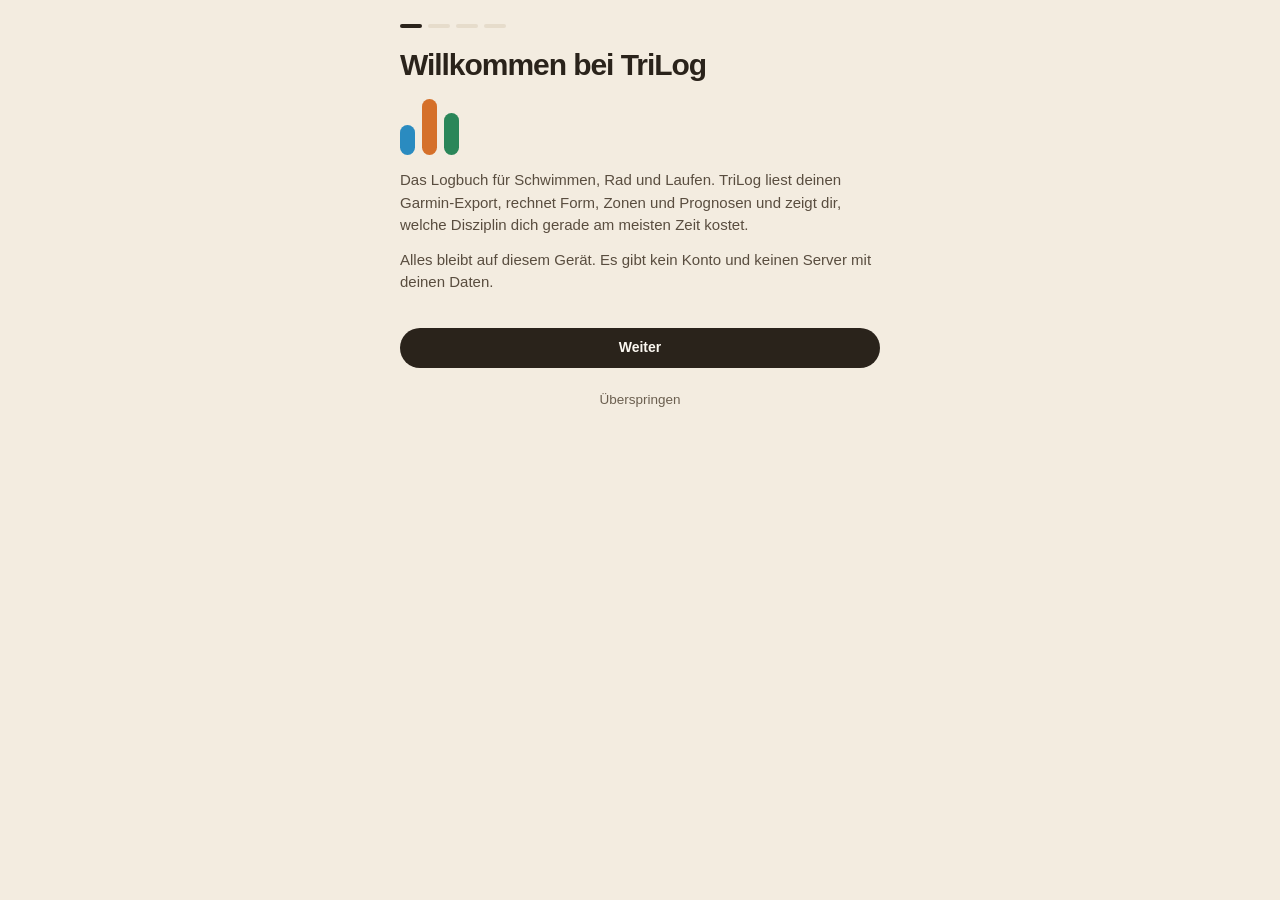
==== commit 365b5bc6: "Add files via upload" ====
--- a/trilog.html
+++ b/trilog.html
@@ -5,8 +5,8 @@
 <meta name="viewport" content="width=device-width,initial-scale=1,viewport-fit=cover">
 <title>TriLog</title>
 <meta name="description" content="TriLog – das Logbuch für Schwimmen, Rad und Laufen. Liest deinen Garmin-Export und rechnet alles im Browser.">
-<meta name="theme-color" content="#F3F4F6" media="(prefers-color-scheme: light)">
-<meta name="theme-color" content="#0D0F13" media="(prefers-color-scheme: dark)">
+<meta name="theme-color" content="#F3ECE0" media="(prefers-color-scheme: light)">
+<meta name="theme-color" content="#14110D" media="(prefers-color-scheme: dark)">
 <meta name="apple-mobile-web-app-capable" content="yes">
 <meta name="mobile-web-app-capable" content="yes">
 <meta name="apple-mobile-web-app-status-bar-style" content="default">
@@ -14,44 +14,51 @@
 <link rel="icon" href="[data-uri]">
 <link rel="apple-touch-icon" href="[data-uri]">
 <style>
-/* TriLog · Gestaltung
-   Idee: ruhige, helle Fläche; jede Disziplin bringt ihre eigene Farbe mit,
-   das Drei-Farben-Band (Schwimmen · Rad · Laufen) ist das Erkennungszeichen. */
+/* TriLog 2 · Gestaltung
+   Idee: ein Logbuch auf warmem Papier. Jede Disziplin bringt ihre Farbe mit,
+   jede Seite beginnt mit einer farbigen Kopfzone und erzählt dann in Kapiteln. */
 :root{
-  --bg:#F3F4F6;--card:#FFFFFF;--fill:#F6F7F9;--track:#E9EBEF;--neutral:#CDD1D9;
-  --ink:#111318;--ink2:#4A4F5C;--ink3:#626876;--line:rgba(17,19,24,.08);
-  --c-swim:#2E9FD8;--c-bike:#E8833A;--c-run:#2E9E6A;--c-tri:#F2B33D;--c-other:#A2A8B3;
-  --t-swim:#17668F;--t-bike:#9E4C12;--t-run:#1A7049;--t-tri:#7F5700;
-  --warn:#D92D35;--warn-t:#B4232A;--warn-bg:#FDECEC;--warn-bg2:#FAD3D3;--warn-bg3:#F4ACAC;
-  --shadow:0 0 0 1px rgba(17,19,24,.04),0 1px 2px rgba(17,19,24,.04),0 10px 28px -18px rgba(17,19,24,.18);
+  /* Sepia (Standard hell) */
+  --bg:#F3ECE0;--bg2:#EFE6D7;--card:#FBF7F0;--fill:#F1E9DC;--track:#E6DCCB;--neutral:#CDBFA8;
+  --ink:#2A231B;--ink2:#594D3F;--ink3:#6B5F4F;--line:rgba(70,50,20,.11);
+  --c-swim:#2A8BC0;--c-bike:#D5702A;--c-run:#2A8659;--c-tri:#E3A430;--c-other:#A89A84;
+  --t-swim:#15607F;--t-bike:#8A4410;--t-run:#186040;--t-tri:#7A5300;
+  --h-swim:#1E6E99;--h-bike:#B4581C;--h-run:#1F6E48;--h-tri:#2A231B;
+  --warn:#C8322A;--warn-t:#B42318;--warn-bg:#F8E3DD;--warn-bg2:#F2C9BF;--warn-bg3:#E9A597;
+  --ok:#2A8659;--amber:#C88A1A;
+  --shadow:0 0 0 1px rgba(70,50,20,.05),0 1px 2px rgba(70,50,20,.05),0 14px 34px -22px rgba(70,45,10,.30);
+  --shadow-h:0 0 0 1px rgba(70,50,20,.07),0 2px 4px rgba(70,50,20,.06),0 22px 44px -22px rgba(70,45,10,.38);
   --font:-apple-system,BlinkMacSystemFont,"SF Pro Text","Segoe UI",Roboto,"Helvetica Neue",Arial,sans-serif;
   --disp:"SF Pro Display",-apple-system,BlinkMacSystemFont,"Segoe UI",Roboto,"Helvetica Neue",Arial,sans-serif;
-  --ease:cubic-bezier(.2,.9,.25,1);
-  --acc:var(--c-tri);--acc-t:var(--t-tri);
+  --ease:cubic-bezier(.2,.9,.25,1);--spring:cubic-bezier(.34,1.26,.5,1);
+  --acc:var(--c-tri);--acc-t:var(--t-tri);--hero:var(--h-tri);
   color-scheme:light;
 }
 @media (prefers-color-scheme:dark){:root:not([data-theme="light"]){
-  --bg:#0D0F13;--card:#171A20;--fill:#1E222A;--track:#2A2E37;--neutral:#454B57;
-  --ink:#F2F3F6;--ink2:#BEC2CC;--ink3:#9A9FAB;--line:rgba(255,255,255,.08);
-  --t-swim:#86D0F4;--t-bike:#F6B482;--t-run:#76D7A8;--t-tri:#F7D27A;
-  --warn:#FF6B6F;--warn-t:#FF8B8E;--warn-bg:#3A1B1D;--warn-bg2:#552427;--warn-bg3:#7A2E32;
-  --shadow:0 0 0 1px rgba(255,255,255,.05),0 12px 30px -18px rgba(0,0,0,.6);color-scheme:dark}}
+  --bg:#14110D;--bg2:#1A1611;--card:#201B15;--fill:#28221A;--track:#342C22;--neutral:#55493A;
+  --ink:#F3ECE0;--ink2:#CBBFAE;--ink3:#A99C89;--line:rgba(255,240,215,.09);
+  --t-swim:#86CDF0;--t-bike:#F4B07C;--t-run:#7ED6A7;--t-tri:#F5CD72;
+  --h-swim:#15506F;--h-bike:#8A4413;--h-run:#165238;--h-tri:#0E0C09;
+  --warn:#FF6B5F;--warn-t:#FF8A80;--warn-bg:#3B1C18;--warn-bg2:#57251F;--warn-bg3:#7A3027;
+  --shadow:0 0 0 1px rgba(255,240,215,.05),0 14px 34px -22px rgba(0,0,0,.7);--shadow-h:0 0 0 1px rgba(255,240,215,.08),0 22px 44px -22px rgba(0,0,0,.8);color-scheme:dark}}
 :root[data-theme="dark"]{
-  --bg:#0D0F13;--card:#171A20;--fill:#1E222A;--track:#2A2E37;--neutral:#454B57;
-  --ink:#F2F3F6;--ink2:#BEC2CC;--ink3:#9A9FAB;--line:rgba(255,255,255,.08);
-  --t-swim:#86D0F4;--t-bike:#F6B482;--t-run:#76D7A8;--t-tri:#F7D27A;
-  --warn:#FF6B6F;--warn-t:#FF8B8E;--warn-bg:#3A1B1D;--warn-bg2:#552427;--warn-bg3:#7A2E32;
-  --shadow:0 0 0 1px rgba(255,255,255,.05),0 12px 30px -18px rgba(0,0,0,.6);color-scheme:dark}
-:root[data-sport="swim"]{--acc:var(--c-swim);--acc-t:var(--t-swim)}
-:root[data-sport="bike"]{--acc:var(--c-bike);--acc-t:var(--t-bike)}
-:root[data-sport="run"]{--acc:var(--c-run);--acc-t:var(--t-run)}
-:root[data-sport="tri"]{--acc:var(--c-tri);--acc-t:var(--t-tri)}
-:root{--acc-bg:color-mix(in srgb,var(--acc) 14%,var(--card));--acc-bg2:color-mix(in srgb,var(--acc) 32%,var(--card));
+  --bg:#14110D;--bg2:#1A1611;--card:#201B15;--fill:#28221A;--track:#342C22;--neutral:#55493A;
+  --ink:#F3ECE0;--ink2:#CBBFAE;--ink3:#A99C89;--line:rgba(255,240,215,.09);
+  --t-swim:#86CDF0;--t-bike:#F4B07C;--t-run:#7ED6A7;--t-tri:#F5CD72;
+  --h-swim:#15506F;--h-bike:#8A4413;--h-run:#165238;--h-tri:#0E0C09;
+  --warn:#FF6B5F;--warn-t:#FF8A80;--warn-bg:#3B1C18;--warn-bg2:#57251F;--warn-bg3:#7A3027;
+  --shadow:0 0 0 1px rgba(255,240,215,.05),0 14px 34px -22px rgba(0,0,0,.7);--shadow-h:0 0 0 1px rgba(255,240,215,.08),0 22px 44px -22px rgba(0,0,0,.8);color-scheme:dark}
+:root[data-sport="swim"]{--acc:var(--c-swim);--acc-t:var(--t-swim);--hero:var(--h-swim)}
+:root[data-sport="bike"]{--acc:var(--c-bike);--acc-t:var(--t-bike);--hero:var(--h-bike)}
+:root[data-sport="run"]{--acc:var(--c-run);--acc-t:var(--t-run);--hero:var(--h-run)}
+:root[data-sport="tri"],:root[data-sport="multi"]{--acc:var(--c-tri);--acc-t:var(--t-tri);--hero:var(--h-tri)}
+:root{--acc-bg:color-mix(in srgb,var(--acc) 15%,var(--card));--acc-bg2:color-mix(in srgb,var(--acc) 34%,var(--card));
   --r1:color-mix(in srgb,var(--acc) 22%,var(--card));--r2:color-mix(in srgb,var(--acc) 42%,var(--card));--r3:color-mix(in srgb,var(--acc) 62%,var(--card));--r4:color-mix(in srgb,var(--acc) 82%,var(--card));--r5:var(--acc)}
 
 *{box-sizing:border-box}
 html,body{margin:0;overflow-x:clip}
-body{background:var(--bg);color:var(--ink);font-family:var(--font);font-size:15px;line-height:1.45;-webkit-font-smoothing:antialiased;-webkit-text-size-adjust:100%}
+html{scroll-behavior:smooth;scroll-padding-top:120px}
+body{background:var(--bg);color:var(--ink);font-family:var(--font);font-size:15px;line-height:1.5;-webkit-font-smoothing:antialiased;-webkit-text-size-adjust:100%;transition:background-color .5s ease}
 button,input,select{font:inherit;color:inherit}
 button{background:none;border:0;padding:0;cursor:pointer}
 :focus-visible{outline:2px solid var(--acc-t);outline-offset:2px;border-radius:10px}
@@ -63,12 +70,12 @@
 .sr{position:absolute;width:1px;height:1px;overflow:hidden;clip:rect(0 0 0 0);white-space:nowrap}
 .muted{color:var(--ink2)}
 .sub{color:var(--ink3);font-size:13px;margin:2px 0 0}
-.kick{color:var(--ink3);font-size:12.5px;font-weight:600;letter-spacing:.02em;margin:0 0 4px;display:flex;align-items:center;gap:6px}
+.kick{color:var(--ink3);font-size:12.5px;font-weight:650;letter-spacing:.04em;text-transform:uppercase;margin:0 0 6px;display:flex;align-items:center;gap:6px}
 .foot{color:var(--ink3);font-size:12px;margin:12px 0 0}
 .ic{flex:none;display:block}
 
 /* ---------- Kopfzeile ---------- */
-.top{position:sticky;top:0;z-index:40;padding:calc(env(safe-area-inset-top,0px) + 10px) 16px 10px;display:flex;align-items:center;gap:12px;background:color-mix(in srgb,var(--bg) 82%,transparent);-webkit-backdrop-filter:saturate(1.6) blur(18px);backdrop-filter:saturate(1.6) blur(18px);border-bottom:1px solid var(--line)}
+.top{position:sticky;top:0;z-index:40;padding:calc(env(safe-area-inset-top,0px) + 10px) 16px 10px;display:flex;align-items:center;gap:12px;background:color-mix(in srgb,var(--bg) 84%,transparent);-webkit-backdrop-filter:saturate(1.5) blur(18px);backdrop-filter:saturate(1.5) blur(18px)}
 .brand{display:flex;align-items:center;gap:9px}
 .mark{display:inline-flex;gap:3px;align-items:flex-end;height:22px}
 .mark i{display:block;width:6px;border-radius:3px}
@@ -80,32 +87,76 @@
 .bkbtn{position:relative;width:38px;height:38px;border-radius:50%;background:var(--card);box-shadow:var(--shadow);display:grid;place-items:center;color:var(--ink2)}
 .bkbtn .bdot{position:absolute;top:6px;right:6px}
 .bdot{width:9px;height:9px;border-radius:50%;display:inline-block;box-shadow:0 0 0 2px var(--card);flex:none}
-.bdot.ok{background:var(--c-run)}.bdot.due{background:var(--c-tri)}.bdot.none{background:var(--neutral)}
+.bdot.ok{background:var(--ok)}.bdot.due{background:var(--amber)}.bdot.none{background:var(--neutral)}
 .dtabs{display:none}
 .s-swim{background:var(--c-swim)}.s-bike{background:var(--c-bike)}.s-run{background:var(--c-run)}.s-tri{background:var(--c-tri)}.s-other{background:var(--c-other)}.s-t1,.s-t2{background:var(--neutral)}
+
+/* Kapitel-Leiste (Handy) */
+.chap{position:sticky;top:calc(env(safe-area-inset-top,0px) + 58px);z-index:39;display:flex;gap:6px;overflow-x:auto;padding:6px 16px 10px;scrollbar-width:none;background:linear-gradient(var(--bg) 70%,transparent);margin:0 -16px}
+.chap::-webkit-scrollbar{display:none}
+.chap a{flex:none;height:32px;display:inline-flex;align-items:center;padding:0 13px;border-radius:99px;background:var(--card);box-shadow:var(--shadow);font-size:13px;font-weight:600;color:var(--ink2);text-decoration:none;transition:background .25s,color .25s}
+.chap a.on{background:var(--acc);color:#fff}
+:root[data-sport="tri"] .chap a.on,:root[data-sport="multi"] .chap a.on{color:#2A1E00}
+/* Inhaltsverzeichnis (PC) */
+.toc{display:none}
 
 /* Segmente */
 .seg{display:inline-flex;padding:3px;border-radius:99px;background:var(--track);gap:2px;max-width:100%;overflow-x:auto;scrollbar-width:none}
 .seg::-webkit-scrollbar{display:none}
 .seg button{height:30px;padding:0 12px;border-radius:99px;font-size:13px;font-weight:600;color:var(--ink3);white-space:nowrap;transition:background .2s,color .2s}
-.seg button.on{background:var(--card);color:var(--ink);box-shadow:0 1px 3px rgba(17,19,24,.12)}
+.seg button.on{background:var(--card);color:var(--ink);box-shadow:0 1px 3px rgba(40,25,5,.14)}
 .seg.wide{display:flex}.seg.wide button{flex:1}
+.seg.light{background:rgba(255,255,255,.16)}
+.seg.light button{color:rgba(255,255,255,.78)}
+.seg.light button.on{background:#fff;color:var(--hero)}
 .period button{height:28px;padding:0 10px;font-size:12.5px}
 
 /* ---------- Seite ---------- */
-.wrap{max-width:1120px;margin:0 auto;padding:6px 16px calc(110px + env(safe-area-inset-bottom,0px))}
-#view{display:grid;grid-template-columns:minmax(0,1fr);gap:14px}
-#view.enter>*{animation:rise .5s var(--ease) both}
-#view.enter>*:nth-child(2){animation-delay:.04s}#view.enter>*:nth-child(3){animation-delay:.08s}#view.enter>*:nth-child(4){animation-delay:.12s}
-@keyframes rise{from{transform:translateY(10px)}to{transform:none}}
-.hello{padding:12px 2px 2px}
-.hello h1{margin:0;font-family:var(--disp);font-size:32px;font-weight:750;letter-spacing:-.035em;line-height:1.08;text-wrap:balance}
-.hello .dot{color:var(--acc)}
-
-.card{background:var(--card);border-radius:22px;box-shadow:var(--shadow);padding:18px;min-width:0;scroll-margin-top:80px}
+.shell{max-width:1240px;margin:0 auto;padding:0 16px}
+.wrap{padding:4px 0 calc(110px + env(safe-area-inset-bottom,0px));min-width:0}
+#view{display:flex;flex-direction:column;gap:0;min-width:0}
+.enter #view>*{animation:rise .55s var(--ease) both}
+@keyframes rise{from{opacity:.001;transform:translateY(12px)}to{opacity:1;transform:none}}
+
+/* Kopfzone */
+.hero{position:relative;border-radius:30px;overflow:hidden;color:#fff;padding:22px 20px 14px;background:linear-gradient(150deg,color-mix(in srgb,var(--acc) 92%,#fff) 0%,var(--hero) 78%);isolation:isolate;box-shadow:0 30px 60px -36px color-mix(in srgb,var(--hero) 80%,transparent);transition:background .5s ease}
+.hero::before{content:"";position:absolute;inset:0;z-index:-1;background:radial-gradient(520px 320px at 0% 0%,rgba(255,255,255,.22),transparent 70%),radial-gradient(520px 340px at 100% 100%,rgba(0,0,0,.28),transparent 70%)}
+.hero::after{content:"";position:absolute;z-index:-1;width:170%;height:140px;left:-35%;top:24%;transform:rotate(-12deg);background:linear-gradient(180deg,transparent,rgba(255,255,255,.07),transparent);filter:blur(10px)}
+:root[data-sport="tri"] .hero,:root[data-sport="multi"] .hero{background:linear-gradient(150deg,#4A3B27 0%,var(--hero) 80%)}
+.hero .hk{color:rgba(255,255,255,.78);font-size:12.5px;font-weight:650;letter-spacing:.04em;text-transform:uppercase;display:flex;align-items:center;gap:8px;flex-wrap:wrap}
+.hero h1{margin:8px 0 0;font-family:var(--disp);font-size:34px;font-weight:750;letter-spacing:-.035em;line-height:1.05;text-wrap:balance}
+.hero h1 .dot{color:var(--acc)}
+:root[data-sport="swim"] .hero h1 .dot,:root[data-sport="bike"] .hero h1 .dot,:root[data-sport="run"] .hero h1 .dot{color:rgba(255,255,255,.55)}
+.hero .hlead{margin:8px 0 0;font-size:15px;color:rgba(255,255,255,.86);max-width:52ch}
+.hstats{display:flex;flex-wrap:wrap;gap:8px 22px;margin-top:18px}
+.hstats div{min-width:0}
+.hstats .big{font-size:30px;display:block}
+.hstats .big small{font-size:14px;font-weight:600;opacity:.7;letter-spacing:0;margin-left:3px}
+.hstats span.l{font-size:12px;color:rgba(255,255,255,.75)}
+.hmain .big{font-size:56px}
+.hmain .big small{font-size:18px}
+.hctl{display:flex;align-items:center;gap:8px;margin-top:16px;flex-wrap:wrap}
+.hctl .lab{font-size:12px;color:rgba(255,255,255,.75)}
+.sky{display:block;width:100%;margin-top:8px;overflow:visible}
+.skynote{font-size:11.5px;color:rgba(255,255,255,.7);margin:2px 0 4px}
+.hchips{display:flex;flex-wrap:wrap;gap:6px;margin-top:12px}
+.hchip{display:inline-flex;align-items:center;gap:6px;height:28px;padding:0 11px;border-radius:99px;background:rgba(255,255,255,.14);font-size:12.5px;font-weight:600;color:#fff}
+.hchip.warnh{background:rgba(255,255,255,.92);color:var(--warn-t)}
+
+/* Kapitel */
+.sec{padding-top:42px;min-width:0;scroll-margin-top:120px}
+.sech{display:flex;align-items:flex-end;gap:12px;margin:0 4px 16px;flex-wrap:wrap}
+.sech>div{flex:1;min-width:0}
+.sech h2{margin:0;font-family:var(--disp);font-size:24px;font-weight:750;letter-spacing:-.03em;line-height:1.15;display:flex;align-items:center;gap:10px}
+.sech h2::before{content:"";width:10px;height:10px;border-radius:3px;background:var(--acc);flex:none}
+.sech p{margin:6px 0 0;color:var(--ink2);font-size:14px;max-width:70ch}
+.grid{display:grid;grid-template-columns:minmax(0,1fr);gap:14px}
+.card{background:var(--card);border-radius:24px;box-shadow:var(--shadow);padding:18px;min-width:0;transition:box-shadow .3s,transform .3s var(--ease)}
+.card.soft{background:transparent;box-shadow:none;padding:4px}
+.card.tint{background:var(--acc-bg);box-shadow:none}
 .card.flash{animation:flash 1.3s var(--ease)}
 @keyframes flash{25%{box-shadow:0 0 0 3px var(--acc),var(--shadow)}}
-.ch{display:flex;align-items:flex-start;gap:10px;margin-bottom:14px}
+.ch{display:flex;align-items:flex-start;gap:10px;margin-bottom:12px}
 .chw{min-width:0;flex:1}
 .cht{display:flex;align-items:center;gap:6px}
 .ch h3{margin:0;font-size:16px;font-weight:650;letter-spacing:-.01em}
@@ -120,10 +171,12 @@
 .tbtn.small{min-height:32px;padding:0 12px;font-size:13px}
 .tbtn.danger{color:var(--warn-t);background:var(--warn-bg);margin-top:14px}
 .tbtn.danger.arm{background:var(--warn);color:#fff}
+.tbtn:disabled{opacity:.45;cursor:not-allowed}
 
 /* Kacheln */
-.tiles{display:grid;grid-template-columns:repeat(2,minmax(0,1fr));gap:10px;margin-top:14px}
+.tiles{display:grid;grid-template-columns:repeat(2,minmax(0,1fr));gap:10px;margin-top:12px}
 .tiles.t3{grid-template-columns:repeat(3,minmax(0,1fr))}
+.tiles.t4{grid-template-columns:repeat(2,minmax(0,1fr))}
 .tile{background:var(--fill);border-radius:16px;padding:12px;min-width:0;display:flex;flex-direction:column;gap:4px;position:relative}
 .tile .l{font-size:12px;color:var(--ink3);font-weight:600;display:flex;align-items:center;gap:2px}
 .tile .l .ibtn{width:22px;height:22px}
@@ -133,67 +186,96 @@
 .tile.warn{background:var(--warn-bg)}.tile.warn .v{color:var(--warn-t)}
 .tile .new{position:absolute;top:8px;right:8px;height:20px;font-size:10.5px;padding:0 7px}
 
-/* ---------- Triathlon-Kopf ---------- */
-.rh{display:flex;align-items:flex-start;gap:12px;margin-bottom:14px}
-.rh>div:first-child{flex:1;min-width:0}
-.rh h2{margin:0;font-family:var(--disp);font-size:24px;font-weight:750;letter-spacing:-.03em;line-height:1.1;text-wrap:balance}
-.cd{text-align:center;background:var(--acc-bg);border-radius:16px;padding:8px 12px;min-width:66px}
-.cd .big{font-size:30px;display:block;color:var(--acc-t)}
-.cd span:last-child{font-size:11.5px;color:var(--acc-t);font-weight:600}
-.dist{font-size:12.5px;color:var(--ink3);margin:8px 2px 0}
-.total{display:flex;gap:14px;align-items:flex-end;justify-content:space-between;margin:18px 0 12px}
-.total>div{display:flex;flex-direction:column;gap:4px}
-.total .l{font-size:12.5px;color:var(--ink3);font-weight:600;display:flex;align-items:center;gap:2px}
-.big.xl{font-size:44px}
-.total .n{font-size:12.5px;color:var(--ink3)}
-.ch-right{text-align:right;align-items:flex-end}
-.ch-right .big{font-size:36px;color:var(--acc-t)}
-.ch-right small,.chance small{font-size:.5em;color:var(--ink3);margin-left:2px}
-.split{display:flex;gap:3px;height:14px;border-radius:8px;overflow:hidden;margin:6px 0 12px}
-.split i{display:block;height:100%;min-width:4px}
-.split i.miss{opacity:.25;background-image:repeating-linear-gradient(45deg,transparent 0 4px,rgba(255,255,255,.6) 4px 8px)}
-.splitrows{display:flex;flex-direction:column}
-.srow{display:flex;align-items:center;gap:11px;padding:9px 0;border-top:1px solid var(--line)}
-.srow i{width:10px;height:10px;border-radius:3px;flex:none}
-.srow>div{flex:1;min-width:0}
-.srow b{display:block;font-size:14px;font-weight:600}
-.srow span{font-size:12px;color:var(--ink3)}
-.srow>.num{font-weight:650;font-size:15px}
-.bellh{margin-top:6px}
-
 /* ---------- Befund ---------- */
-.befund{padding:20px}
-.bmeta{display:flex;align-items:center;gap:8px;flex-wrap:wrap}
-.spark{width:30px;height:30px;border-radius:10px;background:var(--acc);color:#fff;display:grid;place-items:center}
-:root[data-sport="tri"] .spark{color:#3A2A00}
-.bh{margin:14px 0 8px;font-family:var(--disp);font-size:27px;font-weight:750;letter-spacing:-.035em;line-height:1.12;text-wrap:balance}
+.reveal{display:grid;grid-template-columns:minmax(0,1fr);gap:18px;padding:20px;position:relative;overflow:hidden}
+.reveal::before{content:"";position:absolute;right:-80px;top:-80px;width:240px;height:240px;border-radius:50%;background:radial-gradient(circle,var(--acc-bg2),transparent 70%);opacity:.7;pointer-events:none}
+.bmeta{display:flex;align-items:center;gap:8px;flex-wrap:wrap;position:relative}
+.spark{width:30px;height:30px;border-radius:10px;background:var(--acc);color:#fff;display:grid;place-items:center;flex:none}
+:root[data-sport="tri"] .spark,:root[data-sport="multi"] .spark{color:#2A1E00}
+.spark.risk{background:var(--warn)!important;color:#fff!important}
+.bh{margin:14px 0 8px;font-family:var(--disp);font-size:28px;font-weight:750;letter-spacing:-.035em;line-height:1.12;text-wrap:balance;position:relative}
 .bh .pt{color:var(--acc-t)}
-.bs{margin:0 0 16px;color:var(--ink2)}
+.bh.risk .pt{color:var(--warn-t)}
+.bs{margin:0 0 16px;color:var(--ink2);position:relative}
 .bst{display:grid;grid-template-columns:repeat(3,minmax(0,1fr));gap:10px}
-.bst>div{display:flex;flex-direction:column;gap:5px}
-.bst .big{font-size:24px}
+.bst>div{display:flex;flex-direction:column;gap:5px;min-width:0}
+.bst .big{font-size:24px;overflow-wrap:anywhere}
 .bst .n{font-size:11.5px;color:var(--ink3)}
 details.way{margin-top:16px;border-top:1px solid var(--line);padding-top:10px}
 details.way summary{cursor:pointer;list-style:none;display:flex;align-items:center;gap:6px;font-size:13.5px;font-weight:600;color:var(--acc-t)}
 details.way summary::-webkit-details-marker{display:none}
 details.way ol{margin:10px 0 0;padding-left:18px;color:var(--ink2);font-size:13.5px}
 details.way li{margin:6px 0}
-
-/* ---------- Balance ---------- */
-.bal{padding:12px 0;border-top:1px solid var(--line)}
-.bal:first-of-type{border-top:0;padding-top:0}
-.balh{display:flex;align-items:center;gap:8px;margin-bottom:8px}
-.balh b{font-size:14.5px}
-.balh .n{font-size:12.5px;color:var(--ink3)}
-.balh .chip{margin-left:auto}
-.sdot{width:10px;height:10px;border-radius:50%;flex:none;display:inline-block}
-.balb{display:grid;grid-template-columns:62px minmax(0,1fr) 44px;align-items:center;gap:10px;margin:4px 0;font-size:12.5px;color:var(--ink3)}
-.balb b{text-align:right;color:var(--ink);font-weight:650}
-.track{height:10px;border-radius:99px;background:var(--track);overflow:hidden}
-.track i{display:block;height:100%;border-radius:99px}
-.f-swim{background:var(--c-swim)}.f-bike{background:var(--c-bike)}.f-run{background:var(--c-run)}
-.track i.ghost{background:var(--neutral)}
-.bal.lim .balh b{color:var(--warn-t)}
+.rvchart{min-width:0;align-self:center}
+.rvchart .cap{font-size:12.5px;color:var(--ink3);font-weight:600;margin-bottom:4px}
+
+/* Beobachtungen */
+.igrid{display:grid;grid-template-columns:minmax(0,1fr);gap:12px;margin-top:14px}
+.ins{text-align:left;display:flex;flex-direction:column;gap:6px;width:100%;position:relative;overflow:hidden}
+.ins::after{content:"";position:absolute;left:0;top:18px;bottom:18px;width:3px;border-radius:0 3px 3px 0;background:var(--acc);opacity:.9}
+.ins.risk::after{background:var(--warn)}
+.ins:hover{transform:translateY(-2px);box-shadow:var(--shadow-h)}
+.ins .it{display:flex;align-items:center;gap:8px}
+.isq{width:32px;height:32px;border-radius:10px;background:var(--acc-bg);color:var(--acc-t);display:grid;place-items:center;flex:none}
+.isq.risk{background:var(--warn-bg);color:var(--warn-t)}
+.ins .cat{font-size:11.5px;font-weight:700;color:var(--ink3);text-transform:uppercase;letter-spacing:.07em}
+.ins .chip{margin-left:auto}
+.ins .iv{font-size:28px;margin-top:4px}
+.ins.risk .iv{color:var(--warn-t)}
+.ins h4{margin:2px 0 0;font-size:16px;font-weight:650;letter-spacing:-.01em}
+.ins p{margin:0;color:var(--ink2);font-size:13.5px}
+.ins .bl{display:flex;align-items:center;justify-content:space-between;gap:8px;margin-top:auto;padding-top:10px;border-top:1px solid var(--line);font-size:12px;color:var(--ink3)}
+
+/* ---------- Race Day ---------- */
+.rd{display:grid;grid-template-columns:minmax(0,1fr);gap:18px}
+.rh{display:flex;align-items:flex-start;gap:12px;margin-bottom:12px}
+.rh>div:first-child{flex:1;min-width:0}
+.rh h3{margin:0;font-family:var(--disp);font-size:22px;font-weight:750;letter-spacing:-.03em;line-height:1.15}
+.cd{text-align:center;background:var(--acc-bg);border-radius:16px;padding:8px 12px;min-width:66px}
+.cd .big{font-size:28px;display:block;color:var(--acc-t)}
+.cd span:last-child{font-size:11.5px;color:var(--acc-t);font-weight:600}
+.dist{font-size:12.5px;color:var(--ink3);margin:8px 2px 0}
+.chance{display:flex;align-items:flex-end;gap:10px;flex-wrap:wrap}
+.chance .big{font-size:64px;color:var(--acc-t)}
+.chance .big small{font-size:.42em;color:var(--ink3);margin-left:2px}
+.chance .w{font-size:14px;color:var(--ink2);padding-bottom:8px}
+.chance .w b{color:var(--ink)}
+.play{background:var(--fill);border-radius:20px;padding:14px;margin-top:14px}
+.zrow{display:flex;align-items:baseline;justify-content:space-between;gap:8px;margin:2px 2px 6px;font-size:12.5px;color:var(--ink3);flex-wrap:wrap}
+.zrow .big{font-size:28px;color:var(--ink)}
+input[type=range]{width:100%;-webkit-appearance:none;appearance:none;height:34px;background:transparent;margin:0;touch-action:pan-y}
+input[type=range]::-webkit-slider-runnable-track{height:6px;border-radius:99px;background:linear-gradient(90deg,var(--acc) var(--p,50%),var(--track) var(--p,50%))}
+input[type=range]::-webkit-slider-thumb{-webkit-appearance:none;width:28px;height:28px;border-radius:50%;background:#fff;margin-top:-11px;box-shadow:0 0 0 .5px rgba(0,0,0,.1),0 3px 8px rgba(40,25,5,.3)}
+input[type=range]::-moz-range-track{height:6px;border-radius:99px;background:var(--track)}
+input[type=range]::-moz-range-progress{height:6px;border-radius:99px;background:var(--acc)}
+input[type=range]::-moz-range-thumb{width:28px;height:28px;border:0;border-radius:50%;background:#fff;box-shadow:0 3px 8px rgba(40,25,5,.3)}
+.wf{display:grid;grid-template-columns:1fr 1fr;gap:8px;margin-top:8px}
+.wf div{background:var(--card);border-radius:14px;padding:10px 12px}
+.wf span{font-size:11.5px;color:var(--ink3);display:block}
+.wf b{font-size:17px;font-weight:650;letter-spacing:-.02em}
+.how h4{margin:0 0 6px;font-size:14px;font-weight:650}
+.hrow{display:flex;align-items:center;gap:11px;padding:10px 0;border-top:1px solid var(--line)}
+.hrow:first-of-type{border-top:0}
+.hrow .hi{width:32px;height:32px;border-radius:11px;background:var(--fill);color:var(--ink2);display:grid;place-items:center;flex:none}
+.hrow .hi.c-swim{background:color-mix(in srgb,var(--c-swim) 18%,var(--card));color:var(--t-swim)}
+.hrow .hi.c-bike{background:color-mix(in srgb,var(--c-bike) 18%,var(--card));color:var(--t-bike)}
+.hrow .hi.c-run{background:color-mix(in srgb,var(--c-run) 18%,var(--card));color:var(--t-run)}
+.hrow .hn{min-width:0;flex:1}
+.hrow .hn b{font-size:14px;font-weight:600;display:block}
+.hrow .hn span{font-size:12px;color:var(--ink3)}
+.hrow .hv{font-weight:650;font-size:15px;white-space:nowrap;padding-left:8px}
+.rdbox{background:var(--acc-bg);border-radius:16px;padding:12px 14px;margin-top:10px;display:flex;align-items:baseline;justify-content:space-between;gap:8px;color:var(--acc-t);font-weight:650;font-size:13px}
+.rdbox .big{font-size:28px;color:var(--acc-t)}
+.split{display:flex;gap:3px;height:12px;border-radius:7px;overflow:hidden;margin:12px 0 4px}
+.split i{display:block;height:100%;min-width:4px;transition:flex-grow .4s var(--ease)}
+.split i.miss{opacity:.25}
+details.part{margin-top:12px;border-top:1px solid var(--line);padding-top:10px}
+details.part summary{cursor:pointer;list-style:none;display:flex;align-items:center;gap:6px;font-size:13.5px;font-weight:650;color:var(--acc-t)}
+details.part summary::-webkit-details-marker{display:none}
+.prow2{margin-top:10px}
+.prow2 .zrow{margin-bottom:0}
+.prow2 .zrow b{font-size:15px;color:var(--ink)}
+.fuel{display:grid;grid-template-columns:repeat(3,minmax(0,1fr));gap:8px;margin-top:10px}
 
 /* ---------- Diagramme ---------- */
 .chost{position:relative;min-width:0}
@@ -205,14 +287,14 @@
 .legend{display:flex;flex-wrap:wrap;gap:6px 14px;margin-top:10px;font-size:12px;color:var(--ink3)}
 .legend span{display:inline-flex;align-items:center;gap:6px}
 .legend i{width:9px;height:9px;border-radius:3px;display:inline-block}
-.gwrap{display:flex;align-items:center;gap:12px;margin-top:16px;padding-top:14px;border-top:1px solid var(--line)}
-.gaugeh{width:150px;flex:none}
+.gwrap{display:flex;align-items:center;gap:14px;flex-wrap:wrap}
+.gaugeh{width:170px;flex:none}
 .gauge{width:100%;display:block}
 .gtext{display:flex;flex-direction:column;gap:4px}
 .gtext .l{font-size:12.5px;color:var(--ink3);font-weight:600;display:flex;align-items:center}
-.gtext .big{font-size:30px}
-.gtext .w{font-size:13px;font-weight:600;color:var(--acc-t)}
-.htop{display:flex;align-items:baseline;gap:10px;flex-wrap:wrap;margin-bottom:12px}
+.gtext .big{font-size:34px}
+.gtext .w{font-size:13px;font-weight:650;color:var(--acc-t)}
+.htop{display:flex;align-items:baseline;gap:10px;flex-wrap:wrap;margin-bottom:10px}
 .htop .big{font-size:32px}
 .zbar{display:flex;gap:2px;height:36px;border-radius:12px;overflow:hidden;margin:4px 0 12px}
 .zbar i{display:block;height:100%}
@@ -221,31 +303,53 @@
 .zleg i{width:8px;height:8px;border-radius:2px;display:inline-block}
 .zleg b{display:block;color:var(--ink);font-size:13.5px;margin:2px 0}
 .zleg em{font-style:normal;display:block;overflow-wrap:anywhere}
-.subh{font-size:12.5px;color:var(--ink3);font-weight:600;margin:6px 0 4px}
-.tip{position:fixed;z-index:200;pointer-events:none;background:rgba(17,19,24,.94);color:#fff;border-radius:12px;padding:8px 11px;font-size:12.5px;opacity:0;transform:translateY(4px);transition:opacity .12s,transform .12s;max-width:260px}
+.subh{font-size:12.5px;color:var(--ink3);font-weight:650;margin:10px 0 2px}
+.hbar{display:grid;grid-template-columns:minmax(80px,auto) minmax(0,1fr) auto;align-items:center;gap:10px;margin:8px 0;font-size:13px}
+.hbar span{color:var(--ink2)}
+.hbar .track{height:10px}
+.hbar b{font-weight:650;white-space:nowrap}
+.track{height:10px;border-radius:99px;background:var(--track);overflow:hidden}
+.track i{display:block;height:100%;border-radius:99px;background:var(--acc);transition:width .8s var(--ease)}
+.track i.warn{background:var(--amber)}.track i.due{background:var(--warn)}
+.f-swim{background:var(--c-swim)!important}.f-bike{background:var(--c-bike)!important}.f-run{background:var(--c-run)!important}
+.track i.ghost{background:var(--neutral)}
+.tip{position:fixed;z-index:200;pointer-events:none;background:rgba(30,24,16,.95);color:#fff;border-radius:12px;padding:8px 11px;font-size:12.5px;opacity:0;transform:translateY(4px);transition:opacity .12s,transform .12s;max-width:260px}
 .tip.on{opacity:1;transform:none}
 .tip .d{font-size:11px;color:rgba(255,255,255,.65);margin-bottom:3px}
 .tip .r{display:flex;align-items:center;gap:7px;margin-top:2px}
 .tip .r i{width:9px;height:3px;border-radius:2px;flex:none}
 .tip .r b{font-weight:650}.tip .r span{color:rgba(255,255,255,.65)}
 
-/* ---------- Insights ---------- */
-.insights{min-width:0}
-.sech{margin:10px 2px 12px;font-family:var(--disp);font-size:21px;font-weight:750;letter-spacing:-.025em}
-.igrid{display:grid;grid-template-columns:minmax(0,1fr);gap:12px}
-.ins{text-align:left;display:flex;flex-direction:column;gap:6px;width:100%}
-.ins .it{display:flex;align-items:center;gap:8px}
-.isq{width:34px;height:34px;border-radius:11px;background:var(--acc-bg);color:var(--acc-t);display:grid;place-items:center;flex:none}
-.isq.risk{background:var(--warn-bg);color:var(--warn-t)}
-.ins .cat{font-size:12px;font-weight:650;color:var(--ink3);text-transform:uppercase;letter-spacing:.06em}
-.ins .chip{margin-left:auto}
-.ins .iv{font-size:30px;margin-top:6px}
-.ins h4{margin:2px 0 0;font-size:16px;font-weight:650;letter-spacing:-.01em}
-.ins p{margin:0;color:var(--ink2);font-size:13.5px}
-.ins .bl{display:flex;align-items:center;justify-content:space-between;gap:8px;margin-top:6px;padding-top:10px;border-top:1px solid var(--line);font-size:12px;color:var(--ink3)}
-
-/* ---------- Plan ---------- */
-.prow{display:flex;align-items:center;gap:12px;padding:10px 10px;border-radius:14px}
+/* Balance */
+.balg{display:grid;grid-template-columns:minmax(0,1fr);gap:14px}
+.bal{background:var(--fill);border-radius:18px;padding:14px}
+.balh{display:flex;align-items:center;gap:8px;margin-bottom:8px}
+.balh b{font-size:15px}
+.balh .n{font-size:12.5px;color:var(--ink3)}
+.balh .chip{margin-left:auto}
+.sdot{width:10px;height:10px;border-radius:50%;flex:none;display:inline-block}
+.balb{display:grid;grid-template-columns:86px minmax(0,1fr) 44px;align-items:center;gap:10px;margin:6px 0;font-size:12.5px;color:var(--ink3)}
+.balb b{text-align:right;color:var(--ink);font-weight:650}
+.bal.lim{box-shadow:inset 0 0 0 2px var(--warn-bg2)}
+.bal.lim .balh b{color:var(--warn-t)}
+.balnote{font-size:13px;color:var(--ink2);margin:0 0 12px}
+
+/* Zeitleiste Saison */
+.tl{position:relative;padding:18px 0 4px}
+.tl .bar{height:6px;border-radius:3px;background:var(--track);position:relative}
+.tl .now{position:absolute;top:-6px;width:2px;height:18px;background:var(--ink);border-radius:1px}
+.tl .rc{position:absolute;top:-9px;transform:translateX(-50%);width:24px;height:24px;border-radius:50%;display:grid;place-items:center;font-size:11px;font-weight:700;color:#fff;box-shadow:0 0 0 3px var(--card)}
+.tl .rl{position:absolute;top:22px;transform:translateX(-50%);font-size:11.5px;color:var(--ink2);white-space:nowrap;text-align:center}
+.phase{display:flex;gap:4px;margin-top:46px;border-radius:10px;overflow:hidden}
+.phase i{height:30px;display:grid;place-items:center;font-size:11px;font-weight:650;font-style:normal;color:var(--ink2);background:var(--fill)}
+.phase i.on{background:var(--acc);color:#fff}
+:root[data-sport="tri"] .phase i.on{color:#2A1E00}
+.racelist{display:flex;flex-direction:column;margin-top:14px}
+.racelist .r{display:flex;align-items:center;gap:10px;padding:10px 0;border-top:1px solid var(--line)}
+.racelist .r>div{flex:1;min-width:0}.racelist b{display:block;font-size:14px}.racelist span{font-size:12px;color:var(--ink3)}
+
+/* Plan */
+.prow{display:flex;align-items:center;gap:12px;padding:10px;border-radius:14px}
 .prow+.prow{margin-top:2px}
 .prow.today{box-shadow:inset 3px 0 0 var(--acc)}
 .prow.chg{background:var(--acc-bg)}
@@ -263,18 +367,6 @@
 .fix h4{margin:0;display:flex;align-items:center;gap:8px;font-size:15px}
 .fix p{margin:8px 0 0;color:var(--ink2);font-size:13.5px}
 .fix .keep{color:var(--ink);font-weight:550}
-
-/* ---------- Disziplin-Kopf ---------- */
-.kh{display:flex;gap:14px;align-items:center}
-.kicon{width:54px;height:54px;border-radius:18px;background:var(--acc);color:#fff;display:grid;place-items:center;flex:none}
-.kval{display:flex;align-items:baseline;gap:8px;flex-wrap:wrap}
-.kval .unit{font-size:14px;color:var(--ink3);font-weight:600}
-.pwrow{display:flex;align-items:center;gap:8px;flex-wrap:wrap;margin-top:16px}
-.pwrow .l{font-size:12.5px;font-weight:600;color:var(--ink3)}
-.hints{list-style:none;margin:14px 0 0;padding:0;display:flex;flex-direction:column;gap:6px}
-.hints li{display:flex;gap:8px;align-items:flex-start;font-size:13.5px;color:var(--ink2);background:var(--fill);border-radius:12px;padding:9px 11px}
-.hints li svg{color:var(--acc-t);margin-top:1px}
-.hints li.warn{background:var(--warn-bg);color:var(--warn-t)}.hints li.warn svg{color:var(--warn-t)}
 .need{background:var(--fill);border-radius:16px;padding:14px}
 .needh{display:flex;align-items:center;gap:8px;color:var(--acc-t)}
 .need p{margin:6px 0 0;color:var(--ink2);font-size:13.5px}
@@ -290,36 +382,26 @@
 .pred.me span{color:var(--ink2)}
 .pv{text-align:right}
 .pv .big{font-size:22px;display:block}
-.raceday .rbox{display:flex;flex-direction:column;gap:12px}
-.chance{display:flex;flex-direction:column;gap:4px}
-.chance .sub{display:flex;align-items:center;gap:4px}
-.rlist{display:flex;flex-direction:column}
-.rrow{display:flex;align-items:center;gap:10px;padding:9px 0;border-top:1px solid var(--line)}
-.rrow>div{flex:1;min-width:0}.rrow b{display:block;font-size:14px}.rrow span{font-size:12px;color:var(--ink3)}
-.rrow>.num{font-weight:650}
-.rtotal{display:flex;align-items:baseline;justify-content:space-between;background:var(--acc-bg);border-radius:14px;padding:12px 14px;color:var(--acc-t);font-weight:600}
-.rtotal .big{font-size:26px}
-.slider{display:flex;justify-content:space-between;flex-wrap:wrap;gap:6px;font-size:12.5px;color:var(--ink3)}
-.slider .num{color:var(--ink);font-weight:600}
-input[type=range]{width:100%;-webkit-appearance:none;appearance:none;height:30px;background:transparent;margin:0}
-input[type=range]::-webkit-slider-runnable-track{height:6px;border-radius:99px;background:linear-gradient(90deg,var(--acc) var(--p,50%),var(--track) var(--p,50%))}
-input[type=range]::-webkit-slider-thumb{-webkit-appearance:none;width:26px;height:26px;border-radius:50%;background:#fff;margin-top:-10px;box-shadow:0 0 0 .5px rgba(0,0,0,.1),0 3px 8px rgba(17,19,24,.25)}
-input[type=range]::-moz-range-track{height:6px;border-radius:99px;background:var(--track)}
-input[type=range]::-moz-range-progress{height:6px;border-radius:99px;background:var(--acc)}
-input[type=range]::-moz-range-thumb{width:26px;height:26px;border:0;border-radius:50%;background:#fff;box-shadow:0 3px 8px rgba(17,19,24,.25)}
 .recs{display:grid;grid-template-columns:repeat(2,minmax(0,1fr));gap:10px}
+.gearrow{display:flex;flex-direction:column;gap:6px;padding:12px 0;border-top:1px solid var(--line)}
+.gearrow:first-child{border-top:0}
+.gearrow .gh{display:flex;align-items:center;gap:8px}
+.gearrow .gh b{font-size:14.5px}
+.gearrow .gh span{font-size:12px;color:var(--ink3)}
+.gearrow .gh .chip{margin-left:auto}
+.gearrow .gs{font-size:12px;color:var(--ink3);display:flex;justify-content:space-between;gap:8px;flex-wrap:wrap}
 .lwrap{overflow-x:auto;margin:0 -18px;padding:0 18px}
-table.log{width:100%;border-collapse:collapse;font-size:13px;min-width:560px}
-table.log th{text-align:left;font-size:11.5px;color:var(--ink3);font-weight:600;padding:8px;border-bottom:1px solid var(--line);cursor:pointer;white-space:nowrap}
+table.log{width:100%;border-collapse:collapse;font-size:13px;min-width:600px}
+table.log th{text-align:left;font-size:11.5px;color:var(--ink3);font-weight:650;padding:8px;border-bottom:1px solid var(--line);cursor:pointer;white-space:nowrap}
 table.log td{padding:9px 8px;border-bottom:1px solid var(--line);white-space:nowrap;font-variant-numeric:tabular-nums}
 table.log .num{text-align:right}
 table.log td.nm{max-width:180px;overflow:hidden;text-overflow:ellipsis}
+table.log select{height:30px;border-radius:9px;border:1px solid var(--line);background:var(--fill);padding:0 6px;font-size:12.5px;max-width:150px}
 .more{margin-top:12px}
 
 /* ---------- Mehr ---------- */
-.mnav{display:flex;gap:8px;overflow-x:auto;padding:2px;scrollbar-width:none}
-.mnav::-webkit-scrollbar{display:none}
-.mnav button{display:inline-flex;align-items:center;gap:6px;height:36px;padding:0 13px;border-radius:99px;background:var(--card);box-shadow:var(--shadow);font-size:13.5px;font-weight:600;white-space:nowrap}
+.mhead{padding:18px 4px 4px}
+.mhead h1{margin:0;font-family:var(--disp);font-size:34px;font-weight:750;letter-spacing:-.035em}
 .drop{margin-top:14px;border:2px dashed var(--neutral);border-radius:18px;padding:22px 16px;display:flex;flex-direction:column;align-items:center;text-align:center;gap:6px;cursor:pointer;color:var(--ink2)}
 .drop b{color:var(--ink);font-size:15px}
 .drop span{font-size:13px}
@@ -331,14 +413,28 @@
 .form{display:flex;flex-direction:column;gap:14px}
 .fgrid{display:grid;grid-template-columns:repeat(2,minmax(0,1fr));gap:12px}
 .field{display:flex;flex-direction:column;gap:5px;min-width:0}
-.fl{font-size:12.5px;font-weight:600;color:var(--ink2);display:flex;align-items:center;gap:2px}
+.fl{font-size:12.5px;font-weight:650;color:var(--ink2);display:flex;align-items:center;gap:2px}
 .fl .ibtn{width:22px;height:22px}
 .fh{font-size:11.5px;color:var(--ink3)}
+.fh.okh{color:var(--t-run)}
+.fh.errh{color:var(--warn-t);font-weight:600}
+.field.err input{border-color:var(--warn);background:var(--warn-bg)}
 .field input,.field select,.pentry input,.pentry select{height:42px;border-radius:12px;border:1px solid var(--line);background:var(--fill);padding:0 12px;font-size:15px;min-width:0;width:100%}
 .check{display:flex;align-items:center;gap:8px;font-size:14px}
 .check input{width:20px;height:20px;accent-color:var(--acc)}
-.raceform{margin-top:16px;padding-top:16px;border-top:1px solid var(--line)}
-.raceform h4{margin:0;font-size:15px}
+.toggles{display:grid;grid-template-columns:minmax(0,1fr);gap:8px}
+.tog{display:flex;align-items:center;gap:12px;padding:12px 14px;border-radius:16px;background:var(--fill)}
+.tog b{display:block;font-size:14.5px}.tog span{font-size:12.5px;color:var(--ink3)}
+.tog>div{flex:1;min-width:0}
+.sw{position:relative;width:50px;height:30px;flex:none}
+.sw input{position:absolute;opacity:0;inset:0;width:100%;height:100%;margin:0;cursor:pointer}
+.sw i{position:absolute;inset:0;border-radius:99px;background:var(--neutral);transition:background .2s;pointer-events:none}
+.sw i::after{content:"";position:absolute;top:3px;left:3px;width:24px;height:24px;border-radius:50%;background:#fff;box-shadow:0 1px 3px rgba(0,0,0,.25);transition:transform .25s var(--ease)}
+.sw input:checked+i{background:var(--c-run)}
+.sw input:checked+i::after{transform:translateX(20px)}
+.sw input:focus-visible+i{outline:2px solid var(--acc-t);outline-offset:2px}
+.raceform,.gearform{margin-top:16px;padding-top:16px;border-top:1px solid var(--line)}
+.raceform h4,.gearform h4{margin:0;font-size:15px}
 .race{display:flex;align-items:center;gap:10px;padding:10px 0;border-top:1px solid var(--line)}
 .race>div{flex:1;min-width:0}.race b{display:flex;align-items:center;gap:6px;flex-wrap:wrap}.race span{font-size:12.5px;color:var(--ink3)}
 .race.past{opacity:.55}
@@ -354,26 +450,28 @@
 .gl-item summary::-webkit-details-marker{display:none}
 .gl-item[open] summary svg{transform:rotate(90deg)}
 .gl-item p{margin:6px 0 0;color:var(--ink2);font-size:13.5px}
-.emptyc{display:flex;flex-direction:column;align-items:flex-start;gap:10px}
+.emptyc{display:flex;flex-direction:column;align-items:flex-start;gap:10px;margin-top:20px}
 .emptyc p{margin:0;color:var(--ink2)}
+.pwrow{display:flex;align-items:center;gap:8px;flex-wrap:wrap;margin-top:12px}
+.pwrow .l{font-size:12.5px;font-weight:650;color:var(--ink3);display:flex;align-items:center}
 
 /* ---------- Tab-Leiste, Erinnerung, Toast, Blatt, Onboarding ---------- */
-.tabbar{position:fixed;left:10px;right:10px;bottom:calc(10px + env(safe-area-inset-bottom,0px));z-index:50;height:64px;border-radius:24px;background:color-mix(in srgb,var(--card) 84%,transparent);-webkit-backdrop-filter:saturate(1.6) blur(20px);backdrop-filter:saturate(1.6) blur(20px);box-shadow:0 10px 30px -12px rgba(17,19,24,.35),0 0 0 1px var(--line);display:flex;padding:5px}
-.tabbar button{flex:1;display:flex;flex-direction:column;align-items:center;justify-content:center;gap:2px;border-radius:19px;font-size:10.5px;font-weight:600;color:var(--ink3);min-width:0}
+.tabbar{position:fixed;left:10px;right:10px;bottom:calc(10px + env(safe-area-inset-bottom,0px));z-index:50;height:64px;border-radius:24px;background:color-mix(in srgb,var(--card) 86%,transparent);-webkit-backdrop-filter:saturate(1.5) blur(20px);backdrop-filter:saturate(1.5) blur(20px);box-shadow:0 10px 30px -12px rgba(40,25,5,.4),0 0 0 1px var(--line);display:flex;padding:5px}
+.tabbar button{flex:1;display:flex;flex-direction:column;align-items:center;justify-content:center;gap:2px;border-radius:19px;font-size:10.5px;font-weight:650;color:var(--ink3);min-width:0}
 .tabbar button.on{color:var(--ink)}
 .tabbar .t-swim.on{background:color-mix(in srgb,var(--c-swim) 18%,transparent)}.tabbar .t-swim.on svg{color:var(--t-swim)}
 .tabbar .t-bike.on{background:color-mix(in srgb,var(--c-bike) 18%,transparent)}.tabbar .t-bike.on svg{color:var(--t-bike)}
 .tabbar .t-run.on{background:color-mix(in srgb,var(--c-run) 18%,transparent)}.tabbar .t-run.on svg{color:var(--t-run)}
-.tabbar .t-tri.on{background:color-mix(in srgb,var(--c-tri) 22%,transparent)}.tabbar .t-tri.on svg{color:var(--t-tri)}
+.tabbar .t-tri.on,.tabbar .t-multi.on{background:color-mix(in srgb,var(--c-tri) 22%,transparent)}.tabbar .t-tri.on svg,.tabbar .t-multi.on svg{color:var(--t-tri)}
 .tabbar .t-mehr.on{background:var(--track)}
-.remind{position:fixed;left:12px;right:12px;bottom:calc(84px + env(safe-area-inset-bottom,0px));z-index:45;display:none;align-items:center;gap:8px;padding:8px 8px 8px 14px;border-radius:18px;background:var(--card);box-shadow:0 10px 30px -12px rgba(17,19,24,.35),0 0 0 1px var(--line);font-size:13.5px}
+.remind{position:fixed;left:12px;right:12px;bottom:calc(84px + env(safe-area-inset-bottom,0px));z-index:45;display:none;align-items:center;gap:8px;padding:8px 8px 8px 14px;border-radius:18px;background:var(--card);box-shadow:0 10px 30px -12px rgba(40,25,5,.4),0 0 0 1px var(--line);font-size:13.5px}
 .remind.on{display:flex}
 .remind>span{display:flex;align-items:center;gap:8px;flex:1;min-width:0;color:var(--ink2)}
 .remind>span svg{color:var(--t-tri)}
 .toast{position:fixed;left:12px;right:12px;margin:0 auto;width:fit-content;bottom:calc(88px + env(safe-area-inset-bottom,0px));transform:translateY(20px);z-index:300;background:var(--ink);color:var(--card);padding:10px 10px 10px 16px;border-radius:16px;font-size:13.5px;display:flex;align-items:center;gap:10px;max-width:calc(100% - 24px);opacity:0;pointer-events:none;transition:opacity .2s,transform .2s}
 .toast.on{opacity:1;transform:none;pointer-events:auto}
 .toast .tbtn{min-height:32px;background:var(--card);color:var(--ink);font-size:13px}
-.ovl{position:fixed;inset:0;z-index:250;background:rgba(10,12,16,.38);display:none;align-items:flex-end;justify-content:center}
+.ovl{position:fixed;inset:0;z-index:250;background:rgba(20,14,6,.4);display:none;align-items:flex-end;justify-content:center}
 .ovl.on{display:flex}
 .sheet{width:100%;max-width:520px;background:var(--card);border-radius:24px 24px 0 0;padding:10px 20px calc(20px + env(safe-area-inset-bottom,0px));animation:up .25s var(--ease)}
 .sheet .grab{width:38px;height:5px;border-radius:3px;background:var(--neutral);margin:0 auto 12px}
@@ -392,44 +490,71 @@
 .warnbox{background:var(--warn-bg);color:var(--warn-t)}.warnbox p{color:inherit;margin:0}
 .infobox{background:var(--card);box-shadow:var(--shadow)}.infobox p{margin:0}
 
+/* Auftritt beim Scrollen: Endzustand ist immer sichtbar, die Klasse kommt nur mit JavaScript */
+.anim .rv{opacity:0;transform:translateY(16px);transition:opacity .6s ease,transform .8s var(--ease)}
+.anim .rv.in{opacity:1;transform:none}
+
 /* ---------- breitere Bildschirme ---------- */
-@media (min-width:600px){
+@media (min-width:640px){
+  .igrid{grid-template-columns:repeat(2,minmax(0,1fr))}
+  .recs{grid-template-columns:repeat(3,minmax(0,1fr))}
+  .tiles.t4{grid-template-columns:repeat(4,minmax(0,1fr))}
+  .card{padding:22px;border-radius:26px}
+  .lwrap{margin:0 -22px;padding:0 22px}
+  .hero{padding:28px 28px 16px}
+  .hero h1{font-size:42px}
   .pentry{grid-template-columns:minmax(0,1.3fr) minmax(0,1fr) minmax(0,.9fr) minmax(0,.8fr) 28px}
   .pentry>*{grid-area:auto!important}.pentry>select:first-child:nth-last-child(2){grid-column:1/5!important}
-  .igrid{grid-template-columns:repeat(2,minmax(0,1fr))}
-  .recs{grid-template-columns:repeat(3,minmax(0,1fr))}
-  .hello h1{font-size:38px}
-  .card{padding:22px;border-radius:26px}
-  .lwrap{margin:0 -22px;padding:0 22px}
+  .toggles{grid-template-columns:repeat(3,minmax(0,1fr))}
 }
 @media (min-width:960px){
   .top{padding:12px 24px}
   .dtabs{display:flex;gap:4px;margin-left:24px}
-  .dtabs button{display:inline-flex;align-items:center;gap:7px;height:36px;padding:0 14px;border-radius:99px;font-size:13.5px;font-weight:600;color:var(--ink3)}
+  .dtabs button{display:inline-flex;align-items:center;gap:7px;height:36px;padding:0 14px;border-radius:99px;font-size:13.5px;font-weight:650;color:var(--ink3)}
   .dtabs button.on{background:var(--card);color:var(--ink);box-shadow:var(--shadow)}
-  .dtabs .t-swim.on svg{color:var(--t-swim)}.dtabs .t-bike.on svg{color:var(--t-bike)}.dtabs .t-run.on svg{color:var(--t-run)}.dtabs .t-tri.on svg{color:var(--t-tri)}
+  .dtabs .t-swim.on svg{color:var(--t-swim)}.dtabs .t-bike.on svg{color:var(--t-bike)}.dtabs .t-run.on svg{color:var(--t-run)}.dtabs .t-tri.on svg,.dtabs .t-multi.on svg{color:var(--t-tri)}
   .tabbar{display:none}
   .remind{left:auto;right:24px;bottom:24px;max-width:460px}
   .toast{bottom:28px}
-  .wrap{padding:10px 24px 60px}
-  #view{grid-template-columns:repeat(2,minmax(0,1fr));gap:18px}
-  #view>*{grid-column:1/-1}
-  #view>#balance,#view>#formcard,#view>#habit,#view>#sums,#view>#zones,#view>#eff,#view>#pred,#view>#runrace,#view>#rec,#view>#easy,#view>#more-profil,#view>#more-daten{grid-column:auto}
+  .shell{display:grid;grid-template-columns:210px minmax(0,1fr);gap:32px;padding:0 24px}
+  .wrap{padding-bottom:70px}
+  .chap{display:none}
+  .toc{display:block;position:sticky;top:76px;align-self:start;max-height:calc(100vh - 96px);overflow-y:auto;padding:18px 0}
+  .toc .tt{font-size:11.5px;font-weight:700;color:var(--ink3);text-transform:uppercase;letter-spacing:.08em;margin:0 0 10px 12px}
+  .toc a{display:flex;align-items:center;gap:10px;padding:8px 12px;border-radius:12px;font-size:13.5px;font-weight:550;color:var(--ink2);text-decoration:none;position:relative;transition:background .2s,color .2s}
+  .toc a::before{content:"";width:6px;height:6px;border-radius:50%;background:var(--neutral);flex:none;transition:background .2s,transform .2s}
+  .toc a:hover{background:var(--fill)}
+  .toc a.on{background:var(--card);color:var(--ink);font-weight:650;box-shadow:var(--shadow)}
+  .toc a.on::before{background:var(--acc);transform:scale(1.4)}
+  .shell.notoc{grid-template-columns:minmax(0,1fr);max-width:980px}
+  .shell.notoc .toc{display:none}
+  .grid.g2{grid-template-columns:repeat(2,minmax(0,1fr))}
+  .grid.g21{grid-template-columns:minmax(0,1.5fr) minmax(0,1fr)}
+  .grid.g12{grid-template-columns:minmax(0,1fr) minmax(0,1.5fr)}
+  .grid .full{grid-column:1/-1}
+  .reveal{grid-template-columns:minmax(0,1fr) minmax(0,1fr);padding:28px;gap:28px}
   .igrid{grid-template-columns:repeat(3,minmax(0,1fr))}
-  .recs{grid-template-columns:repeat(2,minmax(0,1fr))}
-  .big.xl{font-size:52px}
+  .rd{grid-template-columns:minmax(0,1.25fr) minmax(0,1fr);gap:8px 32px;align-items:start}
+  .rd>:nth-child(1){grid-column:1;grid-row:1}.rd>:nth-child(2){grid-column:1;grid-row:2}.rd>:nth-child(3){grid-column:2;grid-row:1/span 2}
+  .card.wideb{display:grid;grid-template-columns:minmax(0,1fr) minmax(0,1.2fr);column-gap:28px;align-items:center}.card.wideb>.ch,.card.wideb>.foot{grid-column:1/-1}.card.wideb>.tiles{margin-top:0}
+  .balg{grid-template-columns:repeat(3,minmax(0,1fr))}
+  .hero{padding:34px 36px 18px;border-radius:34px}
+  .hero h1{font-size:48px}
+  .hgrid{display:grid;grid-template-columns:minmax(0,.9fr) minmax(0,1.3fr);gap:28px;align-items:end}
   .bh{font-size:34px}
+  .chance .big{font-size:76px}
+  .recs{grid-template-columns:repeat(4,minmax(0,1fr))}
 }
 @media (prefers-reduced-motion:reduce){*,*::before,*::after{animation:none!important;transition:none!important;scroll-behavior:auto!important}}
 @media (prefers-reduced-transparency:reduce){.top,.tabbar{background:var(--card);backdrop-filter:none;-webkit-backdrop-filter:none}}
-@media (prefers-contrast:more){:root{--ink2:#30343D;--ink3:#41454F;--line:rgba(17,19,24,.2)}.card{box-shadow:0 0 0 1px rgba(17,19,24,.25)}}
+@media (prefers-contrast:more){:root{--ink2:#3E352B;--ink3:#4E4437;--line:rgba(60,40,10,.22)}.card{box-shadow:0 0 0 1px rgba(60,40,10,.3)}}
 
 </style>
 <script>try{var t=localStorage.getItem('trilog.theme');if(t==='light'||t==='dark')document.documentElement.setAttribute('data-theme',t);}catch(e){}</script>
 </head>
 <body>
 <header class="top" id="top"></header>
-<main class="wrap"><div id="view"></div></main>
+<div class="shell" id="shell"><aside class="toc" id="toc" aria-label="Inhalt dieser Seite"></aside><main class="wrap" id="main"><nav class="chap" id="chap" aria-label="Kapitel"></nav><div id="view"></div></main></div>
 <nav class="tabbar" id="tabbar" aria-label="Ansichten"></nav>
 <div class="remind" id="remind" role="status"></div>
 <div class="toast" id="toast" role="status" aria-live="polite"></div>
@@ -657,7 +782,18 @@
     swolf: ['swolf', 'avgswolf'],
     srate: ['schlagrate', 'avgstrokerate'],
     steps: ['schritte', 'steps'],
-    laps: ['anzahlderrunden', 'numberoflaps']
+    laps: ['anzahlderrunden', 'numberoflaps'],
+    sap: ['durchschnittlichesap', 'avggap', 'sap', 'gap'],
+    stride: ['schrittlänge', 'avgstridelength'],
+    vr: ['durchschnittlichesvertikalesverhältnis', 'vertikalesverhältnis', 'avgverticalratio'],
+    vo: ['vertikalebewegung', 'avgverticaloscillation'],
+    gct: ['bodenkontaktzeit', 'avggroundcontacttime'],
+    bb: ['bodybatteryabnahme', 'bodybatterydrain'],
+    tmin: ['minimaletemperatur', 'mintemp'],
+    tmax: ['maximaletemperatur', 'maxtemp'],
+    te: ['aerobete', 'aerobicte'],
+    reps: ['wiederholungeninsgesamt', 'totalreps'],
+    sets: ['sätzeinsgesamt', 'totalsets']
   };
   function mapCols(header) {
     var n = header.map(norm), map = {};
@@ -746,8 +882,13 @@
         elev: num(g('ascent'), comma), kcal: num(g('kcal'), comma), steps: num(g('steps'), comma),
         cad: cls[0] === 'run' ? num(g('runcad'), comma) : (cls[0] === 'bike' ? num(g('bikecad'), comma) : null),
         pow: cls[0] === 'bike' && pw ? pw : null, np: cls[0] === 'bike' && np ? np : null, tss: tss && tss > 0 ? tss : null,
-        swolf: num(g('swolf'), comma), srate: num(g('srate'), comma), strokes: num(g('strokes'), comma)
+        swolf: num(g('swolf'), comma), srate: num(g('srate'), comma), strokes: num(g('strokes'), comma),
+        rpow: cls[0] === 'run' && pw ? pw : null, rnp: cls[0] === 'run' && np ? np : null,
+        sap: cls[0] === 'run' ? dur(g('sap')) : null, stride: num(g('stride'), comma), vr: num(g('vr'), comma), vo: num(g('vo'), comma), gct: num(g('gct'), comma),
+        bb: (function (b) { return b == null ? null : Math.abs(b); })(num(g('bb'), comma)), tmin: num(g('tmin'), comma), tmax: num(g('tmax'), comma), te: num(g('te'), comma),
+        reps: num(g('reps'), comma), sets: num(g('sets'), comma)
       };
+      if (u.sap && (u.sap < 150 || u.sap > 1200)) u.sap = null;
       if (u.sport === 'run' && u.cad && u.cad < 120) u.cad *= 2;
       u.id = u.ts + '|' + u.sport + '|' + (u.km ? u.km.toFixed(2) : '') + '|' + u.sec;
       out.push(u);
@@ -765,6 +906,10 @@
     profile: function () { return load('profile', {}); },
     races: function () { return load('races', []); },
     plan: function () { return load('plan', {}); },
+    gear: function () { return load('gear', []); },
+    setGear: function (g) { save('gear', g); TL.store.touch(); },
+    assign: function () { return load('assign', {}); },
+    setAssign: function (a) { save('assign', a); TL.store.touch(); },
     meta: function () { return load('meta', { lastBackup: null, lastChange: null, onboarded: false, imports: [] }); },
     setMeta: function (m) { save('meta', m); },
     touch: function () { var m = TL.store.meta(); m.lastChange = Date.now(); save('meta', m); },
@@ -780,14 +925,14 @@
       var m = TL.store.meta(); m.imports = (m.imports || []).concat([{ at: Date.now(), n: list.length, added: added }]).slice(-20); m.lastChange = Date.now(); save('meta', m);
       return { added: added, total: cur.length, saved: ok };
     },
-    clearAll: function () { ['units', 'profile', 'races', 'plan', 'meta'].forEach(function (k) { try { localStorage.removeItem(K + k); } catch (e) {} }); },
+    clearAll: function () { ['units', 'profile', 'races', 'plan', 'meta', 'gear', 'assign'].forEach(function (k) { try { localStorage.removeItem(K + k); } catch (e) {} }); },
     backup: function () {
-      return JSON.stringify({ app: 'TriLog', version: 1, created: new Date().toISOString(), profile: TL.store.profile(), races: TL.store.races(), plan: TL.store.plan(), units: TL.store.units() });
+      return JSON.stringify({ app: 'TriLog', version: 1, created: new Date().toISOString(), profile: TL.store.profile(), races: TL.store.races(), plan: TL.store.plan(), gear: TL.store.gear(), assign: TL.store.assign(), units: TL.store.units() });
     },
     restore: function (text) {
       var b = JSON.parse(text);
       if (!b || b.app !== 'TriLog') throw new Error('Das ist keine TriLog-Sicherung.');
-      save('profile', b.profile || {}); save('races', b.races || []); save('plan', b.plan || {});
+      save('profile', b.profile || {}); save('races', b.races || []); save('plan', b.plan || {}); save('gear', b.gear || []); save('assign', b.assign || {});
       if (b.units) save('units', b.units);
       var m = TL.store.meta(); m.lastBackup = Date.now(); m.lastChange = Date.now() - 1; m.onboarded = true; save('meta', m);
       return (b.units || []).length;
@@ -1037,6 +1182,7 @@
     SW.predFor = function (m, f) { return SW.ready ? Math.round(m / 100 * SW.css * f) : null; };
 
     /* ---------- Rennen ---------- */
+    (races || []).forEach(function (r) { r.goalBad = false; if (!r.goal) return; var min = r.kind === 'tri' ? { S: 2700, O: 5400, H: 13000, F: 26000 }[r.dist] : M.RUNDIST[r.dist].km * 140; if (r.goal < min * 0.8) { r.goalBad = r.goal; r.goal = null; } });
     var list = (races || []).slice().sort(function (a, b) { return a.date < b.date ? -1 : 1; });
     var future = list.filter(function (r) { return U.dn(r.date) >= realToday; });
     R.races = list;
@@ -1067,6 +1213,7 @@
     var ad = Object.keys(act).map(Number).sort(function (a, b) { return a - b; }), best = 0, run_ = 0, end_ = null;
     ad.forEach(function (d, i) { run_ = i && d - ad[i - 1] === 1 ? run_ + 1 : 1; if (run_ > best) { best = run_; end_ = d; } });
     R.active = { days: ad.length, streak: best, streakEnd: end_ };
+    if (M.extend) M.extend(R, opts);
     return R;
   };
 
@@ -1142,6 +1289,215 @@
     var typ = { S: [0.19, 0.50, 0.31], O: [0.19, 0.48, 0.33], H: [0.12, 0.52, 0.36], F: [0.11, 0.53, 0.36] }[key];
     if (tri && tri.total) { var s = tri.parts.swim.t + tri.parts.bike.t + tri.parts.run.t; return { swim: tri.parts.swim.t / s, bike: tri.parts.bike.t / s, run: tri.parts.run.t / s, src: 'aus deiner Prognose' }; }
     return { swim: typ[0], bike: typ[1], run: typ[2], src: 'typische Verteilung' };
+  };
+})(window.TL = window.TL || {});
+
+</script>
+<script>
+/* TriLog · Erweiterte Auswertung: Laufdynamik, Laufwatt, SAP, Temperatur, Zuglänge,
+   Body Battery, Kraft, Ausrüstung, Taper, Saisonphase, Verpflegung, Rennteile je Disziplin */
+(function (TL) {
+  'use strict';
+  var U = TL.u, M = TL.model;
+  var QUAL = /×|\d\s*x\s*\d|schwell|tempo|intervall|rennen|wettkampf|steigerung|einlaufen|threshold|interval|race|fartlek/i;
+  var HARD = /×|\d\s*x\s*\d|intervall|schwell|tempo|threshold|interval|fartlek/i;
+  M.QUAL = QUAL; M.HARD = HARD;
+
+  function monthly(list, val, minN) {
+    var g = {};
+    list.forEach(function (u) { var v = val(u); if (v == null || !isFinite(v)) return; var m = U.monthOf(u.d); (g[m] = g[m] || []).push(v); });
+    return Object.keys(g).map(Number).sort(function (a, b) { return a - b; }).filter(function (m) { return g[m].length >= minN; }).map(function (m) { return { m: m, v: U.median(g[m]), n: g[m].length }; });
+  }
+  M.monthly = monthly;
+
+  /* Effizienz: dichtestes 6-Schläge-Band, Monatsmediane, erstes gegen letztes Quartal */
+  function efficiency(list, val, kind, tol) {
+    list = list.filter(function (u) { var v = val(u); return v != null && isFinite(v) && u.hr; });
+    if (list.length < 3) return { n: list.length, months: [], ready: false, kind: kind, pts: [] };
+    var med = U.median(list.map(val));
+    var clean = list.filter(function (u) { return Math.abs(val(u) / med - 1) <= tol; });
+    var best = null, bc = -1;
+    for (var b = 90; b < 195; b++) { var c = clean.filter(function (u) { return u.hr >= b && u.hr <= b + 5; }).length; if (c > bc) { bc = c; best = b; } }
+    var band = clean.filter(function (u) { return u.hr >= best && u.hr <= best + 5; });
+    var months = monthly(band, val, 2);
+    var dmin = Math.min.apply(null, band.map(function (u) { return u.d; })), dmax = Math.max.apply(null, band.map(function (u) { return u.d; }));
+    var early = band.filter(function (u) { return u.d < dmin + 91; }).map(val), late = band.filter(function (u) { return u.d > dmax - 91; }).map(val);
+    return { n: band.length, lo: best, hi: best + 5, months: months, out: list.length - band.length, early: early.length >= 2 ? U.median(early) : null, late: late.length >= 2 ? U.median(late) : null, ready: months.length >= 2 && band.length >= 4, kind: kind, pts: band, span: dmax - dmin };
+  }
+  M.efficiency = efficiency;
+
+  M.extend = function (R, ctx) {
+    var all = R.units, T = R.today, D365 = T - 364, D84 = T - 83;
+    var runs = all.filter(function (u) { return u.sport === 'run'; });
+    var bikes = all.filter(function (u) { return u.sport === 'bike'; });
+    var swims = all.filter(function (u) { return u.sport === 'swim'; });
+    var RU = R.run, BI = R.bike, SW = R.swim;
+
+    /* ---------------- Laufen ---------------- */
+    var r12 = runs.filter(function (u) { return u.d >= D365 && u.km >= 3; });
+    RU.dyn = {
+      cad: monthly(r12, function (u) { return u.cad; }, 2),
+      stride: monthly(r12, function (u) { return u.stride; }, 2),
+      gct: monthly(r12, function (u) { return u.gct; }, 2),
+      vo: monthly(r12, function (u) { return u.vo; }, 2),
+      vr: monthly(r12, function (u) { return u.vr; }, 2)
+    };
+    RU.dynNow = {};
+    ['cad', 'stride', 'gct', 'vo', 'vr'].forEach(function (k) { var x = runs.filter(function (u) { return u.d > T - 42 && u.km >= 3 && u[k]; }).map(function (u) { return u[k]; }); RU.dynNow[k] = x.length ? U.median(x) : null; });
+    RU.hasDyn = r12.some(function (u) { return u.gct; });
+    /* Laufwatt: Schwelle aus der stärksten Einheit 20–70 min, Zonen nach Prozent der Schwelle */
+    var pw = runs.filter(function (u) { return u.rpow && u.sec >= 1200 && u.sec <= 4200 && u.d > T - 150; });
+    var bestP = null;
+    pw.forEach(function (u) { var e = (u.rnp || u.rpow) * Math.pow(u.sec / 3600, 0.07); if (!bestP || e > bestP.e) bestP = { e: e, u: u }; });
+    RU.cpw = bestP ? Math.round(bestP.e) : null; RU.cpwRun = bestP ? bestP.u : null;
+    RU.hasPow = runs.some(function (u) { return u.rpow; });
+    RU.powEff = efficiency(runs.filter(function (u) { return u.d >= D365 && u.rpow && u.km >= 5 && u.sub !== 'treadmill' && !u.race; }), function (u) { return u.rpow; }, 'rwatt', 0.3);
+    /* steigungsbereinigtes Tempo: auch hügelige Läufe zählen */
+    RU.effSap = efficiency(runs.filter(function (u) { return u.d >= D365 && u.sub === '' && u.km >= 5 && u.km <= 25 && u.sap && !u.race && !QUAL.test(u.name); }), function (u) { return u.sap; }, 'pace', 0.25);
+    /* Temperatur (Uhr am Handgelenk, liegt meist über der Lufttemperatur) */
+    var tb = [[-50, 10, 'unter 10 °C'], [10, 16, '10–15 °C'], [16, 21, '16–20 °C'], [21, 26, '21–25 °C'], [26, 60, 'ab 26 °C']];
+    var easyish = runs.filter(function (u) { return u.d >= D365 && u.sub === '' && u.km >= 5 && u.km <= 22 && u.hr && u.tmin != null && !u.race && !QUAL.test(u.name); });
+    RU.temp = tb.map(function (b) { var x = easyish.filter(function (u) { return u.tmin >= b[0] && u.tmin < b[1]; }); return { label: b[2], n: x.length, hr: x.length ? U.median(x.map(function (u) { return u.hr; })) : null, pace: x.length ? U.median(x.map(function (u) { return u.sap || u.pace; })) : null }; });
+
+    /* ---------------- Rad ---------------- */
+    bikes.forEach(function (u) {
+      if (BI.ftp && (u.np || u.pow)) { u.IF = (u.np || u.pow) / BI.ftp; u.tssCalc = u.tss || u.sec / 3600 * u.IF * u.IF * 100; }
+      if (u.km && u.elev != null) u.climb = u.elev / u.km;
+    });
+    BI.ftpTrend = monthly(bikes.filter(function (u) { return (u.np || u.pow) && u.sec >= 1200 && u.sec <= 5400; }), function (u) { return (u.np || u.pow) * Math.pow(u.sec / 3600, 0.07); }, 1).map(function (p) { return p; });
+    BI.cad = monthly(bikes.filter(function (u) { return u.cad && u.sec >= 1200; }), function (u) { return u.cad; }, 1);
+    BI.speedM = monthly(bikes.filter(function (u) { return u.speed && u.sub !== 'indoor' && u.sec >= 1800; }), function (u) { return u.speed; }, 1);
+    BI.rides = bikes.filter(function (u) { return u.d >= D365; });
+    BI.longRides = BI.rides.filter(function (u) { return u.sec >= 7200; });
+    BI.longHot = BI.longRides.filter(function (u) { return u.IF && u.IF > 0.8; });
+    BI.indoor = BI.rides.filter(function (u) { return u.sub === 'indoor'; }).length;
+
+    /* ---------------- Schwimmen ---------------- */
+    swims.forEach(function (u) { if (u.km && u.strokes) u.dps = u.km * 1000 / u.strokes; });
+    var s12 = swims.filter(function (u) { return u.d >= D365; });
+    SW.dps = monthly(s12.filter(function (u) { return u.dps && u.km >= 0.2; }), function (u) { return u.dps; }, 1);
+    SW.srateM = monthly(s12.filter(function (u) { return u.srate; }), function (u) { return u.srate; }, 1);
+    SW.cssTrend = (function () { var g = {}; s12.filter(function (u) { return u.sub === 'pool' && u.p100 && u.km >= 0.4; }).forEach(function (u) { var m = U.monthOf(u.d); g[m] = Math.min(g[m] || 1e9, u.p100 - 2); }); return Object.keys(g).map(Number).sort(function (a, b) { return a - b; }).map(function (m) { return { m: m, v: g[m], n: 1 }; }); })();
+    SW.poolPace = U.median(s12.filter(function (u) { return u.sub === 'pool' && u.p100; }).map(function (u) { return u.p100; }));
+    SW.openPace = U.median(s12.filter(function (u) { return u.sub === 'open' && u.p100; }).map(function (u) { return u.p100; }));
+    SW.nPool = s12.filter(function (u) { return u.sub === 'pool'; }).length; SW.nOpen = s12.filter(function (u) { return u.sub === 'open'; }).length;
+    SW.perWeek = R.weeks.slice(-7, -1).map(function (W) { return W.nd.swim; });
+    SW.list = s12;
+    /* zu hart geschwommen: Einheiten ab 800 m, deren Tempo in Zone 4 oder 5 liegt, obwohl sie nicht nach Intervallen klingen */
+    SW.easyHard = SW.zones ? s12.filter(function (u) { return u.d >= D84 && u.km >= 0.8 && u.zone >= 4 && !HARD.test(u.name); }) : [];
+
+    /* ---------------- Body Battery ---------------- */
+    var bbx = all.filter(function (u) { return u.d >= D365 && u.bb != null && u.sec >= 900; });
+    function grp(u) {
+      if (u.sport === 'run') return HARD.test(u.name) ? 'Laufen hart' : (u.km >= 14 ? 'Laufen lang' : 'Laufen locker');
+      return M.SPORTNAME[u.sport] || 'Sonstiges';
+    }
+    var g = {};
+    bbx.forEach(function (u) { var k = grp(u); (g[k] = g[k] || []).push(u.bb / (u.sec / 3600)); });
+    R.bb = Object.keys(g).filter(function (k) { return g[k].length >= 2; }).map(function (k) { return { k: k, perH: U.median(g[k]), n: g[k].length }; }).sort(function (a, b) { return b.perH - a.perH; });
+
+    /* ---------------- Kraft ---------------- */
+    var st = all.filter(function (u) { return u.sport === 'strength' && u.d >= D365; });
+    var s84 = st.filter(function (u) { return u.d >= D84; });
+    var keyDays = {};
+    runs.concat(bikes).forEach(function (u) { if (u.d >= D84 && (HARD.test(u.name) || u.race || (u.sport === 'run' && u.km >= 14) || (u.sport === 'bike' && u.sec >= 7200))) keyDays[u.d] = 1; });
+    R.strength = {
+      n12: st.length, n84: s84.length, perWeek: s84.length / 12,
+      min: U.median(s84.map(function (u) { return u.sec / 60; })),
+      hr: U.median(s84.filter(function (u) { return u.hr; }).map(function (u) { return u.hr; })),
+      beforeKey: s84.filter(function (u) { return keyDays[u.d + 1]; }).length,
+      sameDay: s84.filter(function (u) { return keyDays[u.d]; }).length,
+      byWd: [0, 1, 2, 3, 4, 5, 6].map(function (i) { return s84.filter(function (u) { return U.wday(u.d) === i; }).length; }),
+      weeks: R.weeks.map(function (W) { return { start: W.start, n: st.filter(function (u) { return u.d >= W.start && u.d < W.start + 7; }).length }; })
+    };
+
+    /* ---------------- Ausrüstung ---------------- */
+    var gear = (ctx.gear || []).map(function (x) { return Object.assign({}, x); }), assign = ctx.assign || {};
+    var SPORT_OF = { shoe: 'run', bike: 'bike', wetsuit: 'swim', chain: 'bike', tire: 'bike' };
+    gear.forEach(function (x) { x.km = +x.km0 || 0; x.n = 0; x.first = null; x.last = null; x.km28 = 0; x.sport = SPORT_OF[x.type] || 'run'; x.sd = x.start ? U.dn(x.start) : -1e9; x.ed = x.end ? U.dn(x.end) : 1e9; });
+    all.forEach(function (u) {
+      var cand = [];
+      if (assign[u.id]) { var a = gear.filter(function (x) { return x.id === assign[u.id]; })[0]; if (a) cand = [a]; }
+      else {
+        var inRange = gear.filter(function (x) { return x.sport === u.sport && x.type !== 'wetsuit' && u.d >= x.sd && u.d <= x.ed; });
+        /* Schuh und Rad: Standard bzw. jüngstes Teil; Ketten und Reifen laufen zusätzlich zum Rad mit */
+        var main = inRange.filter(function (x) { return x.type === 'shoe' || x.type === 'bike'; }).sort(function (a, b) { return (b.def ? 1 : 0) - (a.def ? 1 : 0) || b.sd - a.sd; })[0];
+        cand = (main ? [main] : []).concat(inRange.filter(function (x) { return x.type === 'chain' || x.type === 'tire'; }));
+        if (u.sport === 'swim' && u.sub === 'open') cand = cand.concat(gear.filter(function (x) { return x.type === 'wetsuit' && u.d >= x.sd && u.d <= x.ed; }));
+      }
+      cand.forEach(function (x) { if (u.km && u.sub !== 'indoor') x.km += u.km; x.n++; if (!x.first || u.d < x.first) x.first = u.d; if (!x.last || u.d > x.last) x.last = u.d; if (u.d > T - 28 && u.km) x.km28 += u.km; });
+    });
+    var DEF = { shoe: [600, 800], bike: [null, null], chain: [3000, 5000], tire: [3000, 5000], wetsuit: [null, null] };
+    gear.forEach(function (x) {
+      x.warn = +x.warn || DEF[x.type][0]; x.max = +x.max || DEF[x.type][1];
+      if (x.type === 'wetsuit') { var yrs = (T - x.sd) / 365; x.years = yrs; x.state = yrs >= 4 ? 'due' : 'ok'; return; }
+      if (!x.max) { x.state = 'ok'; return; }
+      x.state = x.km >= x.max ? 'due' : x.km >= x.warn ? 'warn' : 'ok';
+      x.weeksLeft = x.km28 > 0 ? Math.max(0, (x.max - x.km) / (x.km28 / 4)) : null;
+    });
+    R.gear = gear;
+    R.gearActive = gear.filter(function (x) { return !x.end && !x.retired; });
+
+    /* ---------------- Saisonphase und Taper ---------------- */
+    var main = R.races.filter(function (r) { return U.dn(r.date) >= R.realToday && r.main; })[0] || R.nextRace;
+    R.mainRace = main || null;
+    if (main) {
+      var wk = (U.dn(main.date) - R.realToday) / 7, ph;
+      if (wk <= 2) ph = ['Taper', 'Umfang runter, Intensität kurz halten, frisch werden'];
+      else if (wk <= 6) ph = ['Wettkampfspezifisch', 'Renntempo und Koppeln, Umfang auf Höchststand'];
+      else if (wk <= 12) ph = ['Aufbau', 'Schwelle und lange Einheiten steigern'];
+      else ph = ['Grundlage', 'viel locker, Technik, Umfang langsam erhöhen'];
+      R.phase = { name: ph[0], text: ph[1], weeks: wk, race: main };
+    }
+    R.races.forEach(function (r) { if (U.dn(r.date) >= R.realToday) r.taper = M.taper(R, r.date); });
+    return R;
+  };
+
+  /* Fitness und Ermüdung bis zum Renntag fortschreiben: vor dem Taper mittlere Last, ab 14 Tagen vorher 55 % */
+  M.taper = function (R, date) {
+    var S = R.ser.all, L = S.fit.length - 1, raceD = U.dn(date), tst = raceD - 14, m28 = U.mean(S.load.slice(-28));
+    var fit = S.fit[L], fat = S.fat[L];
+    for (var d = R.today + 1; d < raceD; d++) { var v = m28 * (d >= tst ? 0.55 : 1); fit += (v - fit) / 42; fat += (v - fat) / 7; }
+    return { start: tst, form: fit - fat, fit: fit, fat: fat, started: R.today >= tst };
+  };
+
+  /* Verpflegung: allgemeine Richtwerte nach Dauer, keine individuelle Empfehlung */
+  M.fuel = function (sec, tmax) {
+    var h = sec / 3600, carb, fluid;
+    if (h < 1.25) carb = [0, 30]; else if (h < 2.5) carb = [30, 60]; else carb = [60, 90];
+    fluid = tmax != null && tmax >= 24 ? [600, 900] : [400, 700];
+    return { h: h, carb: carb, fluid: fluid, totalCarb: [Math.round(carb[0] * h), Math.round(carb[1] * h)] };
+  };
+
+  /* ---------------- Rennteile einzeln (für Schwimmen und Rad) ---------------- */
+  M.swimLeg = function (R, m, race) {
+    if (!R.swim.ready) return null;
+    var neo = race ? race.neo !== false : true, k = m <= 800 ? 1 : m <= 1600 ? 1.03 : m <= 2000 ? 1.05 : 1.09;
+    var open = race ? 1.05 : 1, t = Math.round(m / 100 * R.swim.css * k * open * (race && neo ? 0.95 : 1));
+    var est = R.swim.cssSrc && R.swim.cssSrc.indexOf('geschätzt') === 0;
+    return { t: t, sd: t * (est ? 0.07 : 0.05), k: k, open: open, neo: race ? neo : null, est: est };
+  };
+  M.bikeLeg = function (R, km, ifp, spdf, race, wx) {
+    if (!R.bike.ready) return null;
+    var base = R.bike.predFor(km, ifp, spdf, 0), hm = race && race.bikeHm ? race.bikeHm : 0, withHm = R.bike.predFor(km, ifp, spdf, hm);
+    var w = M.weatherCost(withHm, R.run.vdot || 45, wx && wx.tmax, wx && wx.td), heat = Math.round(w.sec * 0.5);
+    var t = withHm + heat;
+    return { flat: base, hm: withHm - base, heat: heat, t: t, sd: t * (R.bike.powerMode ? 0.04 : 0.07) };
+  };
+
+  /* Zeiteingabe prüfen: streng h:mm:ss bzw. m:ss, Plausibilität gegen Erwartung */
+  M.checkTime = function (str, ctx) {
+    str = String(str || '').trim();
+    if (!str) return { ok: true, sec: null, empty: true };
+    if (!/^\d{1,2}(:\d{1,2}){0,2}$/.test(str)) return { ok: false, msg: 'Bitte nur Ziffern und Doppelpunkte, z. B. ' + ctx.example + '.' };
+    var p = str.split(':').map(Number);
+    if (p.slice(1).some(function (x) { return x > 59; })) return { ok: false, msg: 'Minuten und Sekunden dürfen höchstens 59 sein.' };
+    while (p.length < 3) p.unshift(0);
+    var sec = p[0] * 3600 + p[1] * 60 + p[2];
+    var txt = (p[0] ? p[0] + ' h ' : '') + p[1] + ' min ' + U.pad(p[2]) + ' s';
+    if (ctx.min && sec < ctx.min) return { ok: false, sec: sec, msg: str + ' wäre ' + txt + '. Für ' + ctx.what + ' ist das unrealistisch kurz. Gemeint ist vermutlich ' + ctx.hint(sec) + '.' };
+    if (ctx.max && sec > ctx.max) return { ok: false, sec: sec, msg: str + ' wäre ' + txt + '. Für ' + ctx.what + ' ist das unrealistisch lang.' };
+    return { ok: true, sec: sec, txt: '= ' + txt + (ctx.extra ? ctx.extra(sec) : '') };
   };
 })(window.TL = window.TL || {});
 
@@ -1183,6 +1539,13 @@
     neo: ['Neoprenanzug', 'Bei kaltem Wasser erlaubt.', 'Spart rund 5 % Schwimmzeit, weil er Auftrieb gibt.'],
     tri: ['Triathlon-Prognose', 'Schwimmen aus CSS, Rad aus FTP oder Tempo, Laufen aus VDOT mit Aufschlag für müde Beine, dazu die Wechsel.', 'Jeder Teil hat eine eigene Unsicherheit, zusammen ergeben sie die Chance auf deine Zielzeit.'],
     power: ['Wattmessung', 'Ein Powermeter misst die Leistung am Rad direkt.', 'Mit Watt sind FTP, Zonen und Prognose deutlich genauer. Ohne Watt rechnet TriLog mit Puls und Tempo.'],
+    rpow: ['Laufleistung', 'Von der Uhr geschätzte Leistung beim Laufen in Watt.', 'Hängt weniger von Gelände und Wind ab als das Tempo. Steigen die Watt bei gleichem Puls, wirst du fitter.'],
+    dyn: ['Laufdynamik', 'Kadenz, Schrittlänge, Bodenkontaktzeit und vertikale Bewegung aus den Sensoren deiner Uhr.', 'Zeigt, wie ökonomisch du läufst und ob dein Laufstil bei Müdigkeit nachlässt. Kürzerer Bodenkontakt und weniger Auf und Ab sparen Energie.'],
+    temp: ['Temperatur', 'Temperatur, die deine Uhr während der Einheit gemessen hat.', 'Bei Wärme steigt der Puls bei gleichem Tempo. Der Vergleich erklärt langsamere Sommerläufe. Am Handgelenk liegt der Wert meist über der Lufttemperatur.'],
+    bb: ['Body Battery', 'Garmins Schätzung deiner Energiereserve, hier: wie viel eine Stunde Training gekostet hat.', 'Zeigt, welche Einheiten dich am meisten auslaugen. Es ist ein Modell der Uhr, kein Messwert.'],
+    gear: ['Ausrüstung', 'Kilometer je Schuh, Rad und Verschleißteil, nach Zeitraum und Sportart zugeordnet.', 'Laufschuhe gelten nach etwa 500 bis 800 km als verbraucht, Ketten und Reifen nach etwa 3 000 bis 5 000 km. Das sind Faustregeln, entscheidend ist der Zustand.'],
+    phase: ['Saisonphase', 'Abschnitt der Vorbereitung nach Wochen bis zum Hauptrennen: Grundlage, Aufbau, Wettkampfspezifisch, Taper.', 'Hilft, den Schwerpunkt des Trainings zur richtigen Zeit zu setzen.'],
+    fuel: ['Verpflegung', 'Kohlenhydrate und Flüssigkeit pro Stunde nach Belastungsdauer.', 'Allgemeine Richtwerte: unter 75 Minuten kaum nötig, bis 2,5 Stunden 30 bis 60 g, darüber 60 bis 90 g pro Stunde. Was du verträgst, testest du im Training.'],
     taper: ['Taper', 'Reduzierter Umfang in den letzten zwei Wochen vor dem Rennen.', 'Senkt die Ermüdung, während die Fitness weitgehend bleibt. So startest du mit positiver Form.']
   };
 })(window.TL = window.TL || {});
@@ -1206,7 +1569,7 @@
       M.SPORTS.forEach(function (s) { ratio[s] = (R.h84[s] / tot) / share[s]; if (!worst || ratio[s] < ratio[worst]) worst = s; });
       var tr = R.h84[worst] / tot, rs = share[worst];
       if (ratio[worst] < 0.8) out.push({
-        key: 'limiter', sport: worst, score: (1 - ratio[worst]) * 100, cat: 'Balance', icon: 'tri', target: 'balance',
+        key: 'limiter', sport: worst, score: (1 - ratio[worst]) * 100, cat: 'Balance', icon: 'tri', target: 'balance', chart: { kind: 'balance', share: share, tot: tot },
         title: worst === 'bike' ? 'Das Rad kommt zu kurz' : worst === 'swim' ? 'Das Schwimmen kommt zu kurz' : 'Das Laufen kommt zu kurz',
         sentence: 'In den letzten zwölf Wochen entfielen ' + pct(tr) + ' deiner Ausdauerstunden auf ' + DAT[worst] + ', im Rennen (' + M.TRI[triKey].name + ') macht es rund ' + pct(rs) + ' der Zeit aus.',
         stats: [[pct(tr), 'Trainingsanteil ' + NAME[worst]], [pct(rs), 'Anteil an der Rennzeit'], [U.num(R.h84[worst], 1) + ' h', 'in 12 Wochen']],
@@ -1288,8 +1651,9 @@
     /* Rennen */
     (function () {
       var race = R.nextRace;
-      if (race && race.kind === 'tri' && tri && tri.total) items.push({ cat: 'Rennen', icon: 'flag', target: 'race', title: race.goal ? 'Ziel in ' + race.name : 'Prognose für ' + race.name, value: race.goal ? tri.chance + ' %' : U.time(tri.total), sentence: 'Die Prognose liegt bei ' + U.time(tri.total) + (race.goal ? ', dein Ziel bei ' + U.time(race.goal) : '') + ', Streuung ± ' + U.time(tri.sd) + '.', beleg: U.num(R.realToday <= U.dn(race.date) ? U.dn(race.date) - R.realToday : 0, 0) + ' Tage bis zum Start', grade: 'belegt' });
-      else if (race && race.kind === 'run' && R.run.vdot) { var rr = M.runRace(R, race.dist, race.goal, race, race.wx); items.push({ cat: 'Rennen', icon: 'flag', target: 'run', title: race.goal ? 'Ziel in ' + race.name : 'Prognose für ' + race.name, value: race.goal ? rr.chance + ' %' : U.time(rr.rt), sentence: 'Die Prognose für ' + M.RUNDIST[race.dist].name + ' liegt bei ' + U.time(rr.rt) + (race.goal ? ', dein Ziel bei ' + U.time(race.goal) : '') + '.', beleg: 'Streuung ± ' + U.time(rr.sd), grade: 'belegt' }); }
+      if (race && race.kind === 'tri' && tri && tri.total) items.push({ cat: 'Rennen', icon: 'flag', target: 'race', title: race.goal ? 'Ziel in ' + race.name + ': ' + I.chanceWord(tri.chance) : 'Prognose für ' + race.name, value: race.goal ? tri.chance + ' %' : U.time(tri.total), sentence: 'Am Renntag liegst du bei etwa ' + U.time(tri.total) + (race.goal ? ', ' + I.gapTxt(tri.total, race.goal) + ' Ziel von ' + U.time(race.goal) : '') + '. Streuung ± ' + U.time(tri.sd) + '.', beleg: U.num(R.realToday <= U.dn(race.date) ? U.dn(race.date) - R.realToday : 0, 0) + ' Tage bis zum Start', grade: 'belegt' });
+      else if (race && race.kind === 'run' && R.run.vdot && !race.goalBad) { var rr = M.runRace(R, race.dist, race.goal, race, race.wx); items.push({ cat: 'Rennen', icon: 'flag', target: 'run', title: race.goal ? 'Ziel in ' + race.name + ': ' + I.chanceWord(rr.chance) : 'Prognose für ' + race.name, value: race.goal ? rr.chance + ' %' : U.time(rr.rt), sentence: 'Am Renntag liegst du bei etwa ' + U.time(rr.rt) + ' für ' + M.RUNDIST[race.dist].name + (race.goal ? ', ' + I.gapTxt(rr.rt, race.goal) + ' Ziel von ' + U.time(race.goal) : '') + '.', beleg: 'Streuung ± ' + U.time(rr.sd), grade: 'belegt' }); }
+      else if (race && race.goalBad) items.push({ cat: 'Rennen', icon: 'warn', risk: true, target: 'race', title: 'Zielzeit prüfen', value: U.time(race.goalBad), sentence: 'Für ' + race.name + ' ist als Ziel ' + U.time(race.goalBad) + ' eingetragen. Das ist für diese Distanz unrealistisch kurz, vermutlich fehlen die Stunden. Bitte unter „Mehr → Rennen“ als h:mm:ss eintragen, z. B. 1:40:00.', beleg: 'Format h:mm:ss', grade: 'Hinweis' });
       else if (tri && tri.missing.length) items.push({ cat: 'Rennen', icon: 'flag', target: 'race', title: 'Prognose noch unvollständig', value: (3 - tri.missing.length) + '/3', sentence: 'Für eine ' + M.TRI[triKey].name + '-Prognose fehlt noch: ' + tri.missing.map(function (m) { return NAME[m[0]]; }).join(', ') + '.', beleg: 'Disziplinen mit Prognose', grade: 'Hinweis' });
       else if (tri && tri.total) items.push({ cat: 'Rennen', icon: 'flag', target: 'race', title: M.TRI[triKey].name + ' heute', value: U.time(tri.total), sentence: 'Würdest du heute starten, liegt deine Zielzeit bei rund ' + U.time(tri.total) + '.', beleg: 'Streuung ± ' + U.time(tri.sd), grade: 'belegt' });
     })();
@@ -1364,6 +1728,172 @@
     }
     return out;
   };
+})(window.TL = window.TL || {});
+
+</script>
+<script>
+/* TriLog · Befund und Beobachtungen je Disziplin, aus Regeln über deine Daten */
+(function (TL) {
+  'use strict';
+  var U = TL.u, M = TL.model, I = TL.insights;
+  var num = U.num;
+  function pct(x) { return num(x * 100, 0) + ' %'; }
+  function sdiff(a, b) { return Math.round(a) - Math.round(b); }
+
+  /* Ausrüstung: der kritischste Gegenstand einer Sportart */
+  I.gearItem = function (R, sport) {
+    var g = (R.gearActive || []).filter(function (x) { return !sport || x.sport === sport; }).sort(function (a, b) { var o = { due: 0, warn: 1, ok: 2 }; return o[a.state] - o[b.state] || (b.km / (b.max || 1e9)) - (a.km / (a.max || 1e9)); })[0];
+    if (!g) return { cat: 'Material', icon: sport === 'swim' ? 'drop' : sport === 'bike' ? 'bike' : 'shoe', target: 'material', title: 'Ausrüstung noch nicht angelegt', value: '–', sentence: 'Leg unter „Mehr → Ausrüstung“ deine ' + (sport === 'bike' ? 'Räder, Ketten und Reifen' : sport === 'swim' ? 'Neoprenanzüge' : 'Laufschuhe') + ' an. TriLog zählt dann die Kilometer und erinnert dich rechtzeitig an den Wechsel.', beleg: 'Garmin liefert keine Ausrüstung mit', grade: 'Hinweis' };
+    if (g.type === 'wetsuit') return { cat: 'Material', icon: 'drop', target: 'material', title: g.state === 'due' ? g.name + ' prüfen' : g.name + ' im Einsatz', value: num(g.years, 1) + ' J.', sentence: g.name + ' ist seit ' + num(g.years, 1) + ' Jahren in Gebrauch' + (g.state === 'due' ? '. Nach rund vier Saisons lohnt ein Blick auf Nähte, Risse und Passform.' : ', ' + g.n + ' Freiwassereinheiten bisher.'), beleg: 'Richtwert: Prüfung nach 4 Jahren', grade: 'Hinweis', risk: g.state === 'due' };
+    var left = g.max ? g.max - g.km : null;
+    return { cat: 'Material', icon: g.type === 'shoe' ? 'shoe' : 'bike', target: 'material', risk: g.state !== 'ok',
+      title: g.state === 'due' ? g.name + ': Austausch fällig' : g.state === 'warn' ? g.name + ' bald tauschen' : g.name + ' hält noch',
+      value: num(g.km, 0) + ' km', sentence: g.name + ' hat ' + num(g.km, 0) + ' km' + (g.max ? ' von empfohlenen ' + num(g.max, 0) + ' km' : '') + (g.weeksLeft != null && left > 0 ? (g.weeksLeft > 104 ? '. Bei deinem aktuellen Umfang reicht das noch über zwei Jahre.' : '. Bei deinem Umfang der letzten vier Wochen sind das noch etwa ' + num(g.weeksLeft, 0) + ' Wochen.') : (left != null && left <= 0 ? '. Der Richtwert ist überschritten, prüf Sohle bzw. Verschleiß.' : '.')),
+      beleg: 'Richtwert ' + (g.warn ? 'Hinweis ab ' + num(g.warn, 0) + ' km' : '') + (g.max ? ' · Austausch ab ' + num(g.max, 0) + ' km' : ''), grade: 'Hinweis' };
+  };
+
+  function habitItem(R, sport, verb) {
+    var en = R.units.filter(function (u) { return u.d >= R.today - 364 && u.sport === sport; });
+    if (en.length < 3) return { cat: 'Gewohnheit', icon: 'clock', target: 'habit', title: 'Noch kein Muster erkennbar', value: String(en.length), sentence: 'Für ein Muster braucht TriLog mehr Einheiten in den letzten zwölf Monaten.', beleg: en.length + ' Einheiten', grade: 'Hinweis' };
+    var g = {}; en.forEach(function (u) { var k = U.wday(u.d) + '-' + u.hour; g[k] = (g[k] || 0) + 1; });
+    var top = Object.keys(g).sort(function (a, b) { return g[b] - g[a]; })[0].split('-');
+    var pre9 = en.filter(function (u) { return u.hour < 9; }).length / en.length;
+    return { cat: 'Gewohnheit', icon: 'clock', target: 'habit', title: pre9 > 0.5 ? 'Du ' + verb + ' meist früh' : pre9 < 0.1 ? 'Du ' + verb + ' fast nie vor neun' : 'Gemischte Uhrzeiten', value: pct(pre9), sentence: num(pre9 * 100, 0) + ' % deiner Einheiten begannen vor 9 Uhr, am häufigsten ' + U.WDL[+top[0]].toLowerCase() + 's um ' + top[1] + ' Uhr (' + g[top.join('-')] + '-mal).', beleg: en.length + ' Einheiten in 12 Monaten', grade: 'belegt' };
+  }
+  function freqItem(R, sport, label, want) {
+    var last6 = R.weeks.slice(-7, -1).map(function (W) { return W.nd[sport]; }), avg = U.mean(last6), hit = last6.filter(function (n) { return n >= want; }).length;
+    return { cat: 'Konstanz', icon: 'calendar', target: 'weeks', title: hit >= 4 ? 'Regelmäßig ' + label : avg >= want - 1 ? want + ' Tage pro Woche selten erreicht' : 'Selten ' + label, value: num(avg, 1) + '/Wo.', sentence: 'In den letzten sechs Wochen im Schnitt ' + num(avg, 1) + ' Tage pro Woche, ' + hit + '-mal mindestens ' + want + ' Tage.', beleg: 'Ziel für Fortschritt: ' + want + ' Tage pro Woche', grade: 'belegt', risk: hit === 0 && avg < want / 2 };
+  }
+  function jumpCand(R, key, unit, minV, label) {
+    var done = R.weeks.slice(0, -1);
+    for (var i = done.length - 1; i >= done.length - 6 && i >= 4; i--) {
+      var v = key(done[i]), prev = U.mean(done.slice(i - 4, i).map(key));
+      if (v >= minV && prev > 0 && v > prev * 1.3) return { key: 'jump', score: Math.min(85, (v / prev - 1) * 55), cat: 'Belastung', icon: 'warn', target: 'weeks', risk: true,
+        title: 'Dein ' + label + ' ist zu schnell gestiegen',
+        sentence: 'Die Woche ab ' + U.de(done[i].start) + ' hatte ' + num(v, 1) + ' ' + unit + ', ' + num((v / prev - 1) * 100, 0) + ' % mehr als der Schnitt der vier Wochen davor (' + num(prev, 1) + ' ' + unit + ').',
+        stats: [[num(v, 1) + ' ' + unit, 'Woche ab ' + U.de(done[i].start, true)], [num(prev, 1) + ' ' + unit, 'Schnitt 4 Wochen davor'], ['+' + num((v / prev - 1) * 100, 0) + ' %', 'Sprung']],
+        steps: ['Wochen laufen von Montag bis Sonntag.', 'Als Sprung zählt eine abgeschlossene Woche, die mehr als 30 % über dem Schnitt der vier Wochen davor liegt.', 'Geprüft werden die letzten sechs abgeschlossenen Wochen, gemeldet wird die jüngste.'],
+        value: '+' + num((v / prev - 1) * 100, 0) + ' %', beleg: num(v, 1) + ' gegen ' + num(prev, 1) + ' ' + unit, grade: 'belegt', chart: { kind: 'weeks', i: i } };
+    }
+    return null;
+  }
+  function effCand(E, sport, unitTxt, better) {
+    if (!E || !E.months || E.months.length < 3 || E.span < 60) return null;
+    var m0 = E.months[0], m1 = E.months[E.months.length - 1], early = m0.v, late = m1.v;
+    var d = E.kind === 'pace' ? sdiff(early, late) : late - early, rel = d / early;
+    if (Math.abs(rel) < 0.02) return null;
+    var up = d > 0, f = E.kind === 'pace' ? function (v) { return U.pace(v) + ' /km'; } : E.kind === 'speed' ? function (v) { return num(v, 1) + ' km/h'; } : function (v) { return num(v, 0) + ' W'; };
+    return { key: 'eff', score: Math.min(80, Math.abs(rel) * 900), cat: 'Fortschritt', icon: 'trend', target: 'eff', risk: !up,
+      title: up ? better + ' bei gleichem Puls' : 'Bei gleichem Puls langsamer geworden',
+      sentence: 'Im Pulsbereich ' + E.lo + ' bis ' + E.hi + ' lag dein Monatsmedian ' + U.monthLabel(m0.m) + ' bei ' + f(early) + ', ' + U.monthLabel(m1.m) + ' bei ' + f(late) + '.',
+      stats: [[f(early), U.monthLabel(m0.m)], [f(late), U.monthLabel(m1.m)], [num(d, E.kind === 'speed' ? 1 : 0, true) + ' ' + unitTxt, up ? 'besser' : 'schlechter']],
+      steps: ['Nur gleichmäßige Einheiten ohne Intervalle oder Rennen.', 'Das Pulsband von 6 Schlägen mit den meisten Einheiten: ' + E.lo + ' bis ' + E.hi + ', ' + E.n + ' Einheiten.', 'Verglichen werden der erste und der letzte Monat mit mindestens zwei Einheiten im Band (' + E.months.length + ' Monate mit Daten).'],
+      value: num(d, E.kind === 'speed' ? 1 : 0, true) + ' ' + unitTxt, beleg: E.n + ' Einheiten im Band ' + E.lo + '–' + E.hi, grade: E.n >= 8 ? 'belegt' : 'Hinweis', chart: { kind: 'eff' } };
+  }
+  function finish(C, items, clean) {
+    C = C.filter(Boolean).sort(function (a, b) { return b.score - a.score; });
+    var bef = C[0] || clean; var used = {}; used[bef.key] = 1;
+    items = C.slice(1).concat(items).filter(function (x) { if (!x || used[x.key || '']) return false; if (x.key) used[x.key] = 1; return true; });
+    var gi = items.map(function (x) { return x.cat === 'Material' && x.risk; }).indexOf(true);
+    if (gi >= 6) items.splice(5, 0, items.splice(gi, 1)[0]);
+    return { befund: bef, items: items.slice(0, 6) };
+  }
+
+  /* ====================== LAUFEN ====================== */
+  I.run = function (R) {
+    var RU = R.run, C = [], items = [];
+    if (RU.easyRuns.length >= 4 && RU.zones) {
+      var hi = RU.easyHi.length, n = RU.easyRuns.length, medHr = U.median(RU.easyRuns.map(function (u) { return u.hr; }));
+      if (hi / n >= 0.4) C.push({ key: 'easy', score: hi / n * 100, cat: 'Belastung', icon: 'heart', target: 'easy', risk: true,
+        title: 'Deine lockeren Läufe sind nicht locker',
+        sentence: hi + ' von ' + n + ' lockeren Läufen der letzten zwölf Wochen liefen mit einem Durchschnittspuls in Zone 3 oder höher, der Median lag bei ' + Math.round(medHr) + ', Zone 3 beginnt bei ' + RU.zones[1] + '.',
+        stats: [[hi + ' von ' + n, 'lockere Läufe in Zone 3+'], [String(Math.round(medHr)), 'Median-Puls locker'], [U.pace(RU.easy[0]) + '–' + U.pace(RU.easy[1]), 'lockeres Tempo für dich']],
+        steps: ['Schwellenpuls ' + RU.lthr + ' (' + RU.lthrSrc + '); Zone 3 beginnt bei 90 % davon, also bei ' + RU.zones[1] + '.', 'Locker heißt: 5 bis 22 km, langsamer als dein Marathontempo von ' + U.pace(RU.mp) + ' /km, ohne Qualitätsbegriff im Namen.', 'Lockeres Tempo nach Daniels für VDOT ' + num(RU.vdot, 1) + ': ' + U.pace(RU.easy[0]) + ' bis ' + U.pace(RU.easy[1]) + ' /km.'],
+        value: hi + '/' + n, beleg: 'Median ' + Math.round(medHr) + ' · Zone 3 ab ' + RU.zones[1], grade: n >= 6 ? 'belegt' : 'Hinweis', chart: { kind: 'easy' } });
+    }
+    C.push(jumpCand(R, function (W) { return W.run; }, 'km', 20, 'Laufumfang'));
+    var E = RU.effSap && RU.effSap.ready ? RU.effSap : RU.eff;
+    C.push(effCand(E, 'run', 's/km', 'Du läufst schneller'));
+    if (RU.hard.length >= 2 && RU.hardOver.length / RU.hard.length >= 0.5) C.push({ key: 'hard', score: 55, cat: 'Belastung', icon: 'bolt', target: 'easy', risk: true, title: 'Deine harten Einheiten sind zu hart', sentence: RU.hardOver.length + ' von ' + RU.hard.length + ' Intervall- und Schwelleneinheiten hatten über die ganze Einheit einen Schnitt am oder über deinem Schwellenpuls von ' + RU.lthr + '. Mit Ein- und Auslaufen heißt das: Die schnellen Abschnitte waren deutlich darüber.', stats: [[RU.hardOver.length + ' von ' + RU.hard.length, 'über der Schwelle'], [String(RU.lthr), 'Schwellenpuls'], [String(RU.b2b), 'zwei harte Tage in Folge']], steps: ['Hart heißt: Der Name klingt nach Intervallen, Schwelle oder Tempo.', 'Verglichen wird der Durchschnittspuls der ganzen Einheit mit dem Schwellenpuls.', 'Zeitraum: die letzten 84 Tage.'], value: RU.hardOver.length + '/' + RU.hard.length, beleg: 'Ø-Puls ≥ ' + RU.lthr, grade: 'belegt', chart: { kind: 'easy' } });
+
+    /* Beobachtungen */
+    var runs = R.units.filter(function (u) { return u.vdot && u.km >= 3; }), old = runs.filter(function (u) { return u.d <= R.today - 150 && u.d > R.today - 330; }).sort(function (a, b) { return b.vdot - a.vdot; })[0];
+    if (RU.vdot && old) { var dv = Math.round(RU.vdot * 10) / 10 - Math.round(old.vdot * 10) / 10; items.push({ key: 'vdot', cat: 'Fortschritt', icon: 'trend', target: 'perf', title: dv > 0.4 ? 'Dein VDOT steigt' : dv < -0.4 ? 'Dein VDOT ist gesunken' : 'VDOT stabil', value: num(dv, 1, true), sentence: 'Bester VDOT vor fünf bis elf Monaten: ' + num(old.vdot, 1) + ', in den letzten 150 Tagen: ' + num(RU.vdot, 1) + '.', beleg: num(old.vdot, 1) + ' → ' + num(RU.vdot, 1), grade: 'belegt', risk: dv < -0.4 }); }
+    var e2 = effCand(E, 'run', 's/km', 'Du läufst schneller'); if (e2) items.push(e2);
+    var race = R.nextRun;
+    if (race && RU.vdot && !race.goalBad) { var rr = M.runRace(R, race.dist, race.goal, race, race.wx); items.push({ key: 'race', cat: 'Rennen', icon: 'flag', target: 'race', title: race.goal ? 'Ziel in ' + race.name + ': ' + I.chanceWord(rr.chance) : 'Prognose für ' + race.name, value: race.goal ? rr.chance + ' %' : U.time(rr.rt), sentence: 'Am Renntag liegst du bei etwa ' + U.time(rr.rt) + (race.goal ? ', ' + I.gapTxt(rr.rt, race.goal) + ' Ziel von ' + U.time(race.goal) : '') + '. Streuung ± ' + U.time(rr.sd) + '.', beleg: (U.dn(race.date) - R.realToday) + ' Tage bis zum Start', grade: 'belegt' }); }
+    else if (race && race.goalBad) items.push({ key: 'race', cat: 'Rennen', icon: 'warn', target: 'race', risk: true, title: 'Zielzeit prüfen', value: U.time(race.goalBad), sentence: 'Für ' + race.name + ' ist als Ziel ' + U.time(race.goalBad) + ' eingetragen, das ist für ' + M.RUNDIST[race.dist].name + ' unrealistisch. Bitte unter „Mehr → Rennen“ im Format h:mm:ss eintragen.', beleg: 'z. B. 1:40:00', grade: 'Hinweis' });
+    items.push(freqItem(R, 'run', 'gelaufen', 3));
+    if (RU.dynNow && RU.dynNow.cad) { var cad = RU.dynNow.cad; items.push({ key: 'cad', cat: 'Technik', icon: 'run', target: 'dyn', title: cad >= 170 ? 'Hohe Schrittfrequenz' : cad >= 160 ? 'Schrittfrequenz im üblichen Bereich' : 'Niedrige Schrittfrequenz', value: num(cad, 0), sentence: 'Median der letzten sechs Wochen: ' + num(cad, 0) + ' Schritte pro Minute, Bodenkontakt ' + (RU.dynNow.gct ? num(RU.dynNow.gct, 0) + ' ms' : '–') + ', Schrittlänge ' + (RU.dynNow.stride ? num(RU.dynNow.stride, 2) + ' m' : '–') + '.', beleg: 'Freizeitläufer liegen meist bei 160–175', grade: 'Hinweis' }); }
+    items.push(I.gearItem(R, 'run'));
+    items.push(habitItem(R, 'run', 'läufst'));
+    var clean = { key: 'clean', score: 0, icon: 'check', target: 'easy', title: 'Dein Lauftraining ist sauber', sentence: 'Lockere Läufe liegen im lockeren Bereich, kein Umfangssprung und keine überzogenen harten Einheiten in den letzten zwölf Wochen.', stats: [[num(R.sum.run.km, 0) + ' km', 'in 12 Monaten'], [RU.vdot ? num(RU.vdot, 1) : '–', 'VDOT'], [RU.easyHi.length + ' von ' + RU.easyRuns.length, 'Lockere zu hart']], steps: ['Geprüft: Puls der lockeren Läufe.', 'Geprüft: Wochensprünge über 30 %.', 'Geprüft: harte Einheiten über der Schwelle.'] };
+    return finish(C, items, clean);
+  };
+
+  /* ====================== RAD ====================== */
+  I.bike = function (R, ctx) {
+    var BI = R.bike, C = [], items = [], key = ctx && ctx.triKey || 'H', T = M.TRI[key];
+    var bikeRace = R.nextTri ? (BI.ready ? M.bikeLeg(R, M.TRI[R.nextTri.dist].bike, M.TRI[R.nextTri.dist].ifp, M.TRI[R.nextTri.dist].spd, R.nextTri, R.nextTri.wx) : null) : null;
+    var longest = BI.rides.slice().sort(function (a, b) { return b.sec - a.sec; })[0];
+    var need = R.nextTri ? (bikeRace ? bikeRace.t : M.TRI[R.nextTri.dist].bike / 27 * 3600) : null;
+    if (R.nextTri && longest && need && longest.sec < need * 0.6) C.push({ key: 'long', score: 60 + (1 - longest.sec / need) * 30, cat: 'Ausdauer', icon: 'clock', target: 'long', risk: true,
+      title: 'Dir fehlt die lange Ausfahrt',
+      sentence: 'Deine längste Fahrt der letzten zwölf Monate dauerte ' + U.hm(longest.sec) + ', der Radteil von ' + R.nextTri.name + ' braucht voraussichtlich ' + U.hm(need) + '.',
+      stats: [[U.hm(longest.sec), 'längste Fahrt'], [U.hm(need), 'Radteil im Rennen'], [num(longest.sec / need * 100, 0) + ' %', 'erreicht']],
+      steps: ['Längste Radeinheit der letzten 365 Tage nach Bewegungszeit.', 'Radzeit im Rennen aus deiner Prognose' + (bikeRace ? '' : ' bzw. 27 km/h als Annahme') + '.', 'Als Richtwert gilt: Die längste Ausfahrt sollte vor dem Rennen mindestens 80 % der Radzeit erreichen.'],
+      value: num(longest.sec / need * 100, 0) + ' %', beleg: U.hm(longest.sec) + ' von ' + U.hm(need), grade: 'belegt', chart: { kind: 'long', need: need } });
+    if (BI.longHot.length >= 2 && BI.longHot.length / Math.max(1, BI.longRides.length) >= 0.5) C.push({ key: 'ifhot', score: 50, cat: 'Belastung', icon: 'bolt', target: 'eff', risk: true, title: 'Lange Fahrten zu hart', sentence: BI.longHot.length + ' von ' + BI.longRides.length + ' Fahrten über zwei Stunden hatten einen Intensitätsfaktor über 0,80.', stats: [[BI.longHot.length + ' von ' + BI.longRides.length, 'lange Fahrten > 0,80 IF'], [num(BI.ftp, 0) + ' W', 'FTP'], ['0,65–0,75', 'üblich für lange Grundlage']], steps: ['Intensitätsfaktor = Normalized Power ÷ FTP.', 'Lang heißt: mindestens zwei Stunden.', 'Zeitraum: 12 Monate.'], value: BI.longHot.length + '/' + BI.longRides.length, beleg: 'IF > 0,80 bei Fahrten ab 2 h', grade: 'belegt' });
+    C.push(jumpCand(R, function (W) { return W.h.bike; }, 'h', 3, 'Radumfang'));
+    var E = BI.powerMode && BI.effW && BI.effW.ready ? BI.effW : BI.eff;
+    C.push(effCand(E, 'bike', E.kind === 'watt' ? 'W' : 'km/h', 'Du fährst stärker'));
+
+    if (BI.powerMode && BI.ftp) items.push({ key: 'ftp', cat: 'Leistung', icon: 'bolt', target: 'perf', title: 'FTP ' + num(BI.ftp, 0) + ' W', value: num(BI.wkg, 2) + ' W/kg', sentence: 'Deine Schwellenleistung liegt bei ' + num(BI.ftp, 0) + ' W, bei ' + num(R.weight, 0) + ' kg sind das ' + num(BI.wkg, 2) + ' W/kg.', beleg: BI.ftpSrc + (R.assumed.weight ? ' · Gewicht angenommen' : ''), grade: BI.ftpSrc === 'angegeben' ? 'belegt' : 'Hinweis' });
+    else items.push({ key: 'ftp', cat: 'Leistung', icon: 'bike', target: 'perf', title: BI.baseSpeed ? 'Dauertempo flach' : 'Leistung noch offen', value: BI.baseSpeed ? num(BI.baseSpeed, 1) + ' km/h' : '–', sentence: BI.baseSpeed ? 'Aus ' + BI.flatRides + ' flachen Ausfahrten der letzten 90 Tage. Ohne Wattmessung ist das die Grundlage für deine Radprognose.' : 'Es fehlt noch ' + BI.need + '.', beleg: 'ohne Powermeter', grade: 'Hinweis' });
+    if (bikeRace) items.push({ key: 'race', cat: 'Rennen', icon: 'flag', target: 'race', title: 'Radteil in ' + R.nextTri.name, value: U.time(bikeRace.t), sentence: 'Für ' + num(M.TRI[R.nextTri.dist].bike, 0) + ' km rechnet TriLog mit ' + U.time(bikeRace.t) + (bikeRace.hm ? ', davon ' + U.time(bikeRace.hm) + ' für die Höhenmeter' : '') + '.', beleg: 'Streuung ± ' + U.time(bikeRace.sd), grade: 'belegt' });
+    var e2 = effCand(E, 'bike', E.kind === 'watt' ? 'W' : 'km/h', 'Du fährst stärker'); if (e2) items.push(e2);
+    items.push(freqItem(R, 'bike', 'gefahren', 2));
+    var b84 = R.bricks.filter(function (b) { return b.run.d > R.today - 84; }).length;
+    items.push({ key: 'brick', cat: 'Koppeln', icon: 'brick', target: 'brick', title: b84 ? b84 + ' Koppelläufe in 12 Wochen' : 'Noch keine Koppelläufe', value: String(b84), sentence: b84 ? 'So viele Läufe begannen höchstens 20 Minuten nach einer Radeinheit.' : 'Kein Lauf begann direkt nach einer Radeinheit. Schon 10 bis 15 Minuten nach dem Rad gewöhnen die Beine an den Wechsel.', beleg: 'Lauf ≤ 20 min nach Radende', grade: b84 ? 'belegt' : 'Hinweis' });
+    items.push(I.gearItem(R, 'bike'));
+    items.push(habitItem(R, 'bike', 'fährst'));
+    var clean = { key: 'clean', score: 0, icon: 'check', target: 'weeks', title: 'Dein Radtraining passt', sentence: 'Kein Umfangssprung, keine überzogenen langen Fahrten, und die lange Ausfahrt reicht für dein nächstes Rennen.', stats: [[num(R.sum.bike.km, 0) + ' km', 'in 12 Monaten'], [num(R.sum.bike.h, 1) + ' h', 'Radzeit'], [String(BI.rides.length), 'Fahrten']], steps: ['Geprüft: Länge der längsten Fahrt gegen den Radteil im Rennen.', 'Geprüft: Intensität langer Fahrten.', 'Geprüft: Wochensprünge über 30 %.'] };
+    return finish(C, items, clean);
+  };
+
+  /* ====================== SCHWIMMEN ====================== */
+  I.swim = function (R) {
+    var SW = R.swim, C = [], items = [];
+    var avg = U.mean(SW.perWeek);
+    if (avg < 2) C.push({ key: 'freq', score: 55 + (2 - avg) * 15, cat: 'Konstanz', icon: 'calendar', target: 'weeks', risk: avg < 1,
+      title: 'Zu selten im Wasser für Fortschritt',
+      sentence: 'In den letzten sechs Wochen warst du im Schnitt ' + num(avg, 1) + '-mal pro Woche schwimmen. Technik festigt sich vor allem über Häufigkeit, zwei bis drei kurze Einheiten bringen mehr als eine lange.',
+      stats: [[num(avg, 1), 'Einheiten pro Woche'], [String(SW.perWeek.filter(function (n) { return n >= 2; }).length) + ' von 6', 'Wochen mit 2+'], [SW.list.length + '', 'Einheiten in 12 Monaten']],
+      steps: ['Gezählt werden Tage mit mindestens 200 m.', 'Zeitraum: die letzten sechs abgeschlossenen Wochen.', 'Richtwert für Technikaufbau: zwei bis drei Einheiten pro Woche.'],
+      value: num(avg, 1) + '/Wo.', beleg: 'Richtwert 2–3 pro Woche', grade: 'belegt', chart: { kind: 'weeks' } });
+    if (SW.dps.length >= 2) { var d0 = SW.dps[0].v, d1 = SW.dps[SW.dps.length - 1].v, rel = (d1 - d0) / d0; if (Math.abs(rel) >= 0.05) C.push({ key: 'dps', score: 40 + Math.abs(rel) * 120, cat: 'Technik', icon: 'swim', target: 'tech', risk: rel < 0,
+      title: rel > 0 ? 'Deine Züge werden länger' : 'Deine Züge werden kürzer',
+      sentence: 'Pro Zug kommst du inzwischen ' + num(d1, 2) + ' m weit, ' + U.monthLabel(SW.dps[0].m) + ' waren es ' + num(d0, 2) + ' m. Mehr Strecke pro Zug ist das deutlichste Zeichen für bessere Technik.',
+      stats: [[num(d0, 2) + ' m', 'pro Zug, früh'], [num(d1, 2) + ' m', 'pro Zug, zuletzt'], [num(rel * 100, 0, true) + ' %', 'Veränderung']],
+      steps: ['Zuglänge = geschwommene Meter ÷ Züge laut Uhr.', 'Monatsmediane aller Einheiten ab 200 m.', 'Brust und Kraul zählen gemeinsam, ein Wechsel der Lage verschiebt den Wert.'],
+      value: num(rel * 100, 0, true) + ' %', beleg: num(d0, 2) + ' → ' + num(d1, 2) + ' m', grade: SW.dps.length >= 3 ? 'belegt' : 'Hinweis', chart: { kind: 'dps' } }); }
+    if (SW.css && SW.cssSrc && SW.cssSrc.indexOf('geschätzt') === 0) C.push({ key: 'css', score: 35, cat: 'Leistung', icon: 'drop', target: 'perf', title: 'Deine CSS ist nur geschätzt', sentence: 'Die CSS von ' + U.pace(SW.css) + ' /100 m stammt aus dem Training, nicht aus einem Test. Zonen, Belastung und Prognose sind dadurch ungenauer.', stats: [[U.pace(SW.css), 'CSS geschätzt'], ['400 + 200 m', 'Test im Kraul'], ['± 7 %', 'Streuung statt ± 5 %']], steps: ['Ohne Test nimmt TriLog das schnellste Tempo einer Beckeneinheit ab 800 m minus 2 Sekunden.', 'Ein Test (400 m und 200 m Kraul) ergibt: (Zeit 400 − Zeit 200) ÷ 2.', 'Eintragen unter „Mehr → Profil“.'], value: U.pace(SW.css), beleg: SW.cssSrc, grade: 'Hinweis' });
+
+    if (SW.css) items.push({ key: 'css', cat: 'Leistung', icon: 'drop', target: 'perf', title: 'CSS ' + U.pace(SW.css) + ' /100 m', value: U.pace(SW.css), sentence: 'Tempo, das du im Kraul etwa 30 Minuten halten kannst. Grundlage für Zonen und Prognosen.', beleg: SW.cssSrc, grade: SW.cssSrc === 'angegeben' || SW.cssSrc === 'aus Test 400/200 m' ? 'belegt' : 'Hinweis' });
+    if (SW.paceM.length >= 2) { var p = SW.paceM, dd = sdiff(p[0].v, p[p.length - 1].v); items.push({ key: 'pace', cat: 'Fortschritt', icon: 'trend', target: 'eff', title: dd > 0 ? 'Du schwimmst schneller' : 'Tempo noch ohne Fortschritt', value: num(dd, 0, true) + ' s', sentence: 'Median im Becken: ' + U.monthLabel(p[0].m) + ' ' + U.pace(p[0].v) + ' /100 m, zuletzt ' + U.pace(p[p.length - 1].v) + '.', beleg: 'Beckeneinheiten ab 400 m', grade: p.length >= 3 ? 'belegt' : 'Hinweis', risk: dd < 0 }); }
+    var leg = R.nextTri ? M.swimLeg(R, M.TRI[R.nextTri.dist].swim, R.nextTri) : null;
+    if (leg) items.push({ key: 'race', cat: 'Rennen', icon: 'flag', target: 'race', title: 'Schwimmteil in ' + R.nextTri.name, value: U.time(leg.t), sentence: num(M.TRI[R.nextTri.dist].swim, 0) + ' m im Freiwasser' + (leg.neo ? ' mit Neo' : '') + ', Streuung ± ' + U.time(leg.sd) + '.', beleg: leg.est ? 'CSS geschätzt' : 'CSS aus Test', grade: leg.est ? 'Hinweis' : 'belegt' });
+    items.push(freqItem(R, 'swim', 'geschwommen', 2));
+    if (SW.nOpen || SW.nPool) items.push({ key: 'open', cat: 'Freiwasser', icon: 'drop', target: 'open', title: SW.nOpen ? 'Freiwasser ' + (SW.openPace && SW.poolPace ? num((SW.openPace / SW.poolPace - 1) * 100, 0, true) + ' % langsamer' : 'im Training') : 'Noch kein Freiwasser', value: SW.nOpen + '/' + (SW.nOpen + SW.nPool), sentence: SW.nOpen ? 'Im Becken ' + U.pace(SW.poolPace) + ' /100 m, im Freiwasser ' + U.pace(SW.openPace) + '. Orientierung, Wellen und fehlendes Abstoßen kosten Zeit.' : 'Im Rennen fehlen Wende und Leine. Einheiten im See vor der Saison helfen bei Orientierung und Neo-Gefühl.', beleg: SW.nOpen + ' Freiwasser, ' + SW.nPool + ' Becken', grade: SW.nOpen >= 3 ? 'belegt' : 'Hinweis' });
+    if (SW.dps.length) { var last = SW.dps[SW.dps.length - 1]; items.push({ key: 'dpsi', cat: 'Technik', icon: 'swim', target: 'tech', title: 'Zuglänge ' + num(last.v, 2) + ' m', value: num(last.v, 2) + ' m', sentence: 'Strecke pro Zug im letzten Monat mit Daten. Steigt der Wert bei gleichem Tempo, schwimmst du ökonomischer.', beleg: last.n + ' Einheiten', grade: 'Hinweis' }); }
+    items.push(I.gearItem(R, 'swim'));
+    items.push(habitItem(R, 'swim', 'schwimmst'));
+    var clean = { key: 'clean', score: 0, icon: 'check', target: 'weeks', title: 'Dein Schwimmen läuft regelmäßig', sentence: 'Du schwimmst oft genug für Technikfortschritt, und die Werte sind stabil.', stats: [[num(R.sum.swim.km * 1000, 0) + ' m', 'in 12 Monaten'], [num(avg, 1), 'pro Woche'], [SW.css ? U.pace(SW.css) : '–', 'CSS']], steps: ['Geprüft: Häufigkeit pro Woche.', 'Geprüft: Zuglänge im Verlauf.', 'Geprüft: Herkunft der CSS.'] };
+    return finish(C, items, clean);
+  };
+
+  I.chanceWord = function (c) { return c == null ? '' : c < 20 ? 'unwahrscheinlich' : c < 40 ? 'eher nicht' : c < 60 ? 'offen' : c < 80 ? 'gut möglich' : 'sehr wahrscheinlich'; };
+  I.gapTxt = function (rt, goal) { var d = Math.round(rt) - Math.round(goal); return d > 0 ? U.time(d) + ' über deinem' : d < 0 ? U.time(-d) + ' unter deinem' : 'genau auf deinem'; };
 })(window.TL = window.TL || {});
 
 </script>
@@ -1616,466 +2146,1021 @@
   };
 })(window.TL = window.TL || {});
 
+/* TriLog · 3D-Jahr und schnelle Glockenkurve */
+(function (TL) {
+  'use strict';
+  var U = TL.u, C = TL.chart, sv = U.sv;
+  function shade(hex, f) { /* f<0 dunkler, f>0 heller */
+    var n = parseInt(hex.slice(1), 16), r = n >> 16, g = n >> 8 & 255, b = n & 255;
+    function m(c) { return Math.round(f < 0 ? c * (1 + f) : c + (255 - c) * f); }
+    return 'rgb(' + m(r) + ',' + m(g) + ',' + m(b) + ')';
+  }
+  var COL = { swim: '#2A8BC0', bike: '#D5702A', run: '#2A8659' };
+  /* Tageswerte je Sportart und Modus */
+  C.dayValues = function (R, sports, mode) {
+    var days = {}, from = R.from;
+    R.units.forEach(function (u) {
+      if (u.d < from || sports.indexOf(u.sport) < 0) return;
+      var o = days[u.d] || (days[u.d] = {}), v = 0;
+      if (mode === 'load') v = u.load || 0;
+      else if (mode === 'hours') v = u.sec / 3600;
+      else if (mode === 'perf') {
+        v = u.sport === 'run' ? (u.vdot && u.km >= 3 ? u.vdot : 0) : u.sport === 'bike' ? ((u.np || u.pow) && R.bike.powerMode ? (u.np || u.pow) : (u.speed && u.sub !== 'indoor' && u.sec >= 1200 ? u.speed : 0)) : (u.p100 && u.km >= 0.2 ? 100 / u.p100 * 60 : 0);
+        o[u.sport] = Math.max(o[u.sport] || 0, v); return;
+      } else v = u.km ? (u.sport === 'swim' ? u.km * 1000 : u.km) : 0;
+      o[u.sport] = (o[u.sport] || 0) + v;
+    });
+    var act = {}; R.units.forEach(function (u) { if (u.d >= from) act[u.d] = 1; });
+    return { days: days, act: act };
+  };
+  C.skyline = function (svg, R, o) {
+    while (svg.firstChild) svg.removeChild(svg.firstChild);
+    var sports = o.sports, mode = o.mode, dv = C.dayValues(R, sports, mode), FROM = R.from, TODAY = R.today, start = FROM - U.wday(FROM);
+    var stacked = sports.length > 1, maxV = 0, minV = 1e9, maxD = null;
+    for (var d = FROM; d <= TODAY; d++) { var x = dv.days[d]; if (!x) continue; var t = 0; sports.forEach(function (s) { t += x[s] || 0; }); if (t > maxV) { maxV = t; maxD = d; } if (t > 0 && t < minV) minV = t; }
+    var perf = mode === 'perf', base = perf ? Math.max(0, minV - (maxV - minV) * 0.15) : 0;
+    function H(v) { if (v <= 0) return 0; return Math.max(2.5, (v - base) / Math.max(1e-9, maxV - base) * 128); }
+    function P(u, v, h) { return [8.2 * u + 5.0 * v, -1.8 * u + 3.1 * v - h]; }
+    var items = [], minx = 1e9, maxx = -1e9, miny = 1e9, maxy = -1e9;
+    for (d = FROM; d <= TODAY; d++) {
+      var u = Math.floor((d - start) / 7), vv = 6 - U.wday(d), x2 = dv.days[d], segs = [], tot = 0;
+      if (x2) sports.forEach(function (s) { if (x2[s] > 0) { segs.push([s, x2[s]]); tot += x2[s]; } });
+      var h = H(tot);
+      items.push({ d: d, u: u, v: vv, h: h, tot: tot, segs: segs, act: dv.act[d], max: d === maxD, raw: x2 });
+      [[u + .17, vv + .17, h], [u + .83, vv + .83, 0], [u + .17, vv + .83, 0], [u + .83, vv + .17, h]].forEach(function (q) { var p = P(q[0], q[1], q[2]); minx = Math.min(minx, p[0]); maxx = Math.max(maxx, p[0]); miny = Math.min(miny, p[1]); maxy = Math.max(maxy, p[1]); });
+    }
+    items.sort(function (a, b) { return (a.v - .61 * a.u) - (b.v - .61 * b.u); });
+    var pad = 6; svg.setAttribute('viewBox', (minx - pad) + ' ' + (miny - 22) + ' ' + (maxx - minx + 2 * pad) + ' ' + (maxy - miny + 36));
+    var nodes = [];
+    var light = o.dark; /* dunkler Hintergrund: farbige Säulen; farbiger Hintergrund: helle Säulen */
+    items.forEach(function (it) {
+      var g = sv('g', {}); svg.appendChild(g);
+      if (!it.h) { g.appendChild(sv('polygon', { points: [P(it.u + .17, it.v + .17, 0), P(it.u + .83, it.v + .17, 0), P(it.u + .83, it.v + .83, 0), P(it.u + .17, it.v + .83, 0)].join(' '), fill: '#fff', 'fill-opacity': it.act ? .2 : .085 })); return; }
+      var parts = [], acc = 0;
+      if (perf || !stacked) parts.push([sports[0], it.h]);
+      else it.segs.forEach(function (sg) { parts.push([sg[0], it.h * sg[1] / it.tot]); });
+      var h0 = 0;
+      parts.forEach(function (p, k) {
+        var col = light ? COL[p[0]] : null, top = k === parts.length - 1;
+        var cs = it.max && !light ? ['#FFE8A3', '#F0C766', '#D4A33A'] : light ? [shade(col, 0.35), col, shade(col, -0.28)] : ['#FFFFFF', 'rgba(255,255,255,.62)', 'rgba(255,255,255,.4)'];
+        if (it.max && light) cs = ['#FFE8A3', '#F0C766', '#D4A33A'];
+        var L = sv('polygon', { fill: cs[1] }), F = sv('polygon', { fill: cs[2] }), T = top ? sv('polygon', { fill: cs[0] }) : null;
+        g.appendChild(L); g.appendChild(F); if (T) g.appendChild(T);
+        nodes.push({ it: it, L: L, F: F, T: T, h0: h0, h1: h0 + p[1] });
+        h0 += p[1];
+      });
+      U.hover(g, function () {
+        var rows = [];
+        if (it.raw) sports.forEach(function (s) { var v = it.raw[s]; if (!v) return; rows.push([mode === 'load' ? U.num(v, 0) + ' Punkte' : mode === 'hours' ? U.hm(v * 3600) : perf ? (s === 'run' ? 'VDOT ' + U.num(v, 1) : s === 'bike' ? (R.bike.powerMode ? U.num(v, 0) + ' W' : U.num(v, 1) + ' km/h') : U.pace(6000 / v) + ' /100 m') : (s === 'swim' ? U.num(v, 0) + ' m' : U.num(v, 1) + ' km'), TL.model.SPORTNAME[s], 'var(--c-' + s + ')']); });
+        return [U.WDL[U.wday(it.d)] + ', ' + U.de(it.d), rows];
+      });
+    });
+    function setH(n, k) {
+      var it = n.it, u = it.u, v = it.v, a = n.h0 * k, b = n.h1 * k;
+      n.L.setAttribute('points', [P(u + .17, v + .17, a), P(u + .17, v + .83, a), P(u + .17, v + .83, b), P(u + .17, v + .17, b)].join(' '));
+      n.F.setAttribute('points', [P(u + .17, v + .83, a), P(u + .83, v + .83, a), P(u + .83, v + .83, b), P(u + .17, v + .83, b)].join(' '));
+      if (n.T) n.T.setAttribute('points', [P(u + .17, v + .17, b), P(u + .83, v + .17, b), P(u + .83, v + .83, b), P(u + .17, v + .83, b)].join(' '));
+    }
+    var seen = {};
+    for (d = FROM; d <= TODAY; d++) { var dt = new Date(d * 864e5); if (dt.getUTCDate() === 1) { var key = dt.getUTCMonth() + '-' + dt.getUTCFullYear(); if (seen[key]) continue; seen[key] = 1; var uu = Math.floor((d - start) / 7), p = P(uu + .5, 7.9, 0); svg.appendChild(sv('text', { x: p[0], y: p[1] + 5, 'font-size': 7, fill: 'rgba(255,255,255,.65)', 'text-anchor': 'middle' }, U.MON[dt.getUTCMonth()])); } }
+    var mx = items.filter(function (i) { return i.max; })[0];
+    if (mx) {
+      var tp = P(mx.u + .5, mx.v + .5, mx.h), lx = Math.min(tp[0] + 14, maxx - 40), ly = tp[1] - 10;
+      svg.appendChild(sv('line', { x1: tp[0], y1: tp[1], x2: lx, y2: ly, stroke: 'rgba(255,255,255,.75)', 'stroke-width': .6 }));
+      var lab = mode === 'load' ? U.num(maxV, 0) + ' Punkte' : mode === 'hours' ? U.hm(maxV * 3600) : perf ? (sports[0] === 'run' ? 'VDOT ' + U.num(maxV, 1) : sports[0] === 'bike' ? (R.bike.powerMode ? U.num(maxV, 0) + ' W' : U.num(maxV, 1) + ' km/h') : U.pace(6000 / maxV) + ' /100 m') : (sports[0] === 'swim' && !stacked ? U.num(maxV, 0) + ' m' : U.num(maxV, 1) + ' km');
+      svg.appendChild(sv('text', { x: lx + 2, y: ly - 2, 'font-size': 8.5, 'font-weight': 700, fill: '#fff' }, lab));
+      svg.appendChild(sv('text', { x: lx + 2, y: ly + 7, 'font-size': 6.5, fill: 'rgba(255,255,255,.75)' }, U.de(mx.d)));
+    }
+    var anim = o.animate && U.MOTION, maxU = Math.floor((TODAY - start) / 7) || 1;
+    if (anim) {
+      var t0 = performance.now();
+      nodes.forEach(function (n) { setH(n, 0); });
+      (function f(t) { var done = true; nodes.forEach(function (n) { var p = Math.min(1, Math.max(0, (t - t0 - n.it.u / maxU * 650) / 750)); if (p < 1) done = false; var q = p >= 1 ? 1 : 1 + 2.15 * Math.pow(p - 1, 3) + 1.15 * Math.pow(p - 1, 2); setH(n, q); }); if (!done) requestAnimationFrame(f); else nodes.forEach(function (n) { setH(n, 1); }); })(t0);
+      setTimeout(function () { nodes.forEach(function (n) { setH(n, 1); }); }, 2500);
+    } else nodes.forEach(function (n) { setH(n, 1); });
+    return { max: maxV, min: minV === 1e9 ? 0 : minV, base: base };
+  };
+
+  /* Glockenkurve, die sich beim Ziehen nur teilweise neu zeichnet */
+  C.bellLive = function (host, rt, sd) {
+    U.clear(host);
+    var w = Math.max(260, host.clientWidth || 320), h = 200, ml = 8, mr = 8, mt = 26, mb = 40;
+    var s = sv('svg', { class: 'chart', viewBox: '0 0 ' + w + ' ' + h, width: '100%', height: h, role: 'img', 'aria-label': 'Verteilung möglicher Zielzeiten' }); host.appendChild(s);
+    var a = rt - 3.2 * sd, b = rt + 3.2 * sd;
+    function X(t) { return ml + (t - a) / (b - a) * (w - ml - mr); } function pdf(t) { var z = (t - rt) / sd; return Math.exp(-z * z / 2); } function Y(p) { return mt + (1 - p) * (h - mt - mb); }
+    var base = Y(0), N = 90, pts = [], i, t;
+    for (i = 0; i <= N; i++) { t = a + (b - a) * i / N; pts.push(X(t).toFixed(1) + ' ' + Y(pdf(t)).toFixed(1)); }
+    s.appendChild(sv('path', { d: 'M' + X(a) + ' ' + base + 'L' + pts.join('L') + 'L' + X(b) + ' ' + base + 'Z', style: 'fill:var(--track);stroke:var(--neutral)', 'stroke-width': 1.2 }));
+    var fill = sv('path', { style: 'fill:var(--acc);fill-opacity:.42;stroke:var(--acc)', 'stroke-width': 1.5 }); s.appendChild(fill);
+    s.appendChild(sv('line', { x1: ml, x2: w - mr, y1: base, y2: base, style: 'stroke:var(--ink)', 'stroke-opacity': .2 }));
+    var span = b - a, maxT = Math.max(3, Math.floor(w / 72)), cand = [15, 30, 60, 120, 300, 600, 900, 1800, 3600], st = cand.filter(function (c) { return span / c <= maxT; })[0] || 3600;
+    function tl(t) { return t >= 3600 ? Math.floor(t / 3600) + ':' + U.pad(Math.floor(t % 3600 / 60)) + ' h' : U.time(t); }
+    for (t = Math.ceil(a / st) * st; t <= b; t += st) s.appendChild(sv('text', { x: X(t), y: base + 14, class: 'ax', 'text-anchor': 'middle' }, tl(t)));
+    var rx = X(rt); s.appendChild(sv('line', { x1: rx, x2: rx, y1: Y(1), y2: base, style: 'stroke:var(--ink)', 'stroke-dasharray': '4 4' }));
+    s.appendChild(sv('text', { x: U.clamp(rx, 50, w - 50), y: base + 31, class: 'lbl', 'text-anchor': 'middle', style: 'fill:var(--ink)' }, U.time(rt) + ' Prognose'));
+    var gl = sv('line', { y1: mt - 8, y2: base, style: 'stroke:var(--acc-t)', 'stroke-width': 2 }), gt = sv('text', { y: mt - 12, class: 'lbl', 'text-anchor': 'middle', style: 'fill:var(--acc-t)' }), gd = sv('circle', { r: 5, style: 'fill:var(--acc-t);stroke:var(--card)', 'stroke-width': 2 });
+    s.appendChild(gl); s.appendChild(gd); s.appendChild(gt);
+    var hit = sv('rect', { x: ml, y: 0, width: w - ml - mr, height: base, fill: 'transparent' }); s.appendChild(hit);
+    U.hover(hit, function (e) { var r = s.getBoundingClientRect(), sx = (e.clientX - r.left) * w / r.width, tt = Math.round((a + (sx - ml) / (w - ml - mr) * (b - a)) / 5) * 5; return [U.time(tt) + ' oder schneller', [[Math.round(U.Phi((tt - rt) / sd) * 100) + ' %', 'Chance', 'var(--acc)']]]; });
+    return {
+      set: function (goal) {
+        var gc = U.clamp(goal, a, b), lp = [];
+        for (var i = 0; i <= 50; i++) { var t = a + (gc - a) * i / 50; lp.push(X(t).toFixed(1) + ' ' + Y(pdf(t)).toFixed(1)); }
+        fill.setAttribute('d', gc > a ? 'M' + X(a) + ' ' + base + 'L' + lp.join('L') + 'L' + X(gc) + ' ' + base + 'Z' : '');
+        var on = goal >= a && goal <= b, gx = X(gc);
+        [gl, gd, gt].forEach(function (n) { n.style.display = on ? '' : 'none'; });
+        gl.setAttribute('x1', gx); gl.setAttribute('x2', gx); gd.setAttribute('cx', gx); gd.setAttribute('cy', Y(pdf(gc)));
+        gt.setAttribute('x', U.clamp(gx, 46, w - 46)); gt.textContent = 'Ziel ' + U.time(goal);
+      }
+    };
+  };
+
+  /* Waagrechte Balken (HTML) */
+  C.hbars = function (host, rows, o) {
+    U.clear(host); o = o || {};
+    var mx = Math.max.apply(null, rows.map(function (r) { return r.v || 0; }).concat([o.max || 0, 1e-9]));
+    rows.forEach(function (r) {
+      var d = U.el('div', { cls: 'hbar' });
+      d.innerHTML = '<span>' + U.esc(r.label) + '</span><div class="track"><i class="' + (r.cls || '') + '" style="width:' + (r.v ? Math.max(2, r.v / mx * 100) : 0) + '%"></i></div><b>' + U.esc(r.txt) + '</b>';
+      host.appendChild(d);
+    });
+    U.srTable(host, o.label || 'Balken', ['Name', 'Wert'], rows.map(function (r) { return [r.label, r.txt]; }));
+  };
+})(window.TL = window.TL || {});
+
 </script>
 <script>
-/* TriLog · Ansichten: Triathlon, Schwimmen, Rad, Laufen */
+/* TriLog · Bausteine der Ansichten: Kapitel, Kopfzone, Insights, Race Day, gemeinsame Abschnitte */
 (function (TL) {
   'use strict';
   var U = TL.u, M = TL.model, C = TL.chart, I = TL.insights, V = TL.views = {};
   var el = U.el, esc = U.esc, num = U.num;
-  var NAME = { swim: 'Schwimmen', bike: 'Rad', run: 'Laufen', tri: 'Triathlon' };
-
-  /* ---------- Bausteine ---------- */
-  function info(key) {
-    var b = el('button', { cls: 'ibtn press', type: 'button', 'aria-label': 'Erklärung: ' + (TL.GLOSSAR[key] ? TL.GLOSSAR[key][0] : key) }, U.ico('info', 16));
-    b.onclick = function (e) { e.stopPropagation(); TL.app.explain(key); };
-    return b;
-  }
+  var NAME = { swim: 'Schwimmen', bike: 'Rad', run: 'Laufen', tri: 'Triathlon', multi: 'Gesamt' };
+  V.NAME = NAME;
+
+  /* ---------- kleine Bausteine ---------- */
+  function info(key) { var b = el('button', { cls: 'ibtn press', type: 'button', 'aria-label': 'Erklärung: ' + (TL.GLOSSAR[key] ? TL.GLOSSAR[key][0] : key) }, U.ico('info', 16)); b.onclick = function (e) { e.stopPropagation(); TL.app.explain(key); }; return b; }
   V.info = info;
   function card(o) {
-    var c = el('section', { cls: 'card ' + (o.cls || ''), id: o.id || null });
+    o = o || {};
+    var c = el('div', { cls: 'card ' + (o.cls || ''), id: o.id || null });
     if (o.title) {
-      var h = el('header', { cls: 'ch' });
-      var t = el('div', { cls: 'cht' }); t.appendChild(el('h3', { text: o.title }));
-      if (o.info) t.appendChild(info(o.info));
-      var w = el('div', { cls: 'chw' }); w.appendChild(t); if (o.sub) w.appendChild(el('p', { cls: 'sub', text: o.sub }));
-      h.appendChild(w);
+      var h = el('header', { cls: 'ch' }), t = el('div', { cls: 'cht' }); t.appendChild(el('h3', { text: o.title })); if (o.info) t.appendChild(info(o.info));
+      var w = el('div', { cls: 'chw' }); w.appendChild(t); if (o.sub) w.appendChild(el('p', { cls: 'sub', text: o.sub })); h.appendChild(w);
       if (o.right) { var r = el('div', { cls: 'chr' }); if (typeof o.right === 'string') r.innerHTML = o.right; else r.appendChild(o.right); h.appendChild(r); }
       c.appendChild(h);
     }
     return c;
   }
+  V.card = card;
   function tiles(list, cls) {
     var g = el('div', { cls: 'tiles ' + (cls || '') });
-    list.forEach(function (x) { var t = el('div', { cls: 'tile' + (x[3] ? ' warn' : '') }); t.innerHTML = '<span class="l">' + esc(x[1]) + '</span><span class="v num">' + U.big(x[0]) + '</span>' + (x[2] ? '<span class="n">' + esc(x[2]) + '</span>' : ''); if (x[4]) t.querySelector('.l').appendChild(info(x[4])); g.appendChild(t); });
+    list.forEach(function (x) { if (!x) return; var t = el('div', { cls: 'tile' + (x[3] ? ' warn' : '') }); t.innerHTML = '<span class="l">' + esc(x[1]) + '</span><span class="v num">' + U.big(x[0]) + '</span>' + (x[2] ? '<span class="n">' + esc(x[2]) + '</span>' : ''); if (x[4]) t.querySelector('.l').appendChild(info(x[4])); g.appendChild(t); });
     return g;
   }
+  V.tiles = tiles;
   function need(text, have, want) {
     var d = el('div', { cls: 'need' });
     d.innerHTML = '<div class="needh">' + U.ico('info', 18) + '<b>Noch nicht genug Daten</b></div><p>' + esc(text) + '</p>' + (want ? '<div class="prog"><i style="width:' + Math.min(100, have / want * 100) + '%"></i></div><span class="n">' + have + ' von ' + want + '</span>' : '');
     return d;
   }
+  V.need = need;
   function chips(opts, val, onPick, cls) {
     var g = el('div', { cls: 'seg ' + (cls || ''), role: 'tablist' });
-    opts.forEach(function (o) { var b = el('button', { cls: 'press' + (o[0] === val ? ' on' : ''), type: 'button', role: 'tab', 'aria-selected': o[0] === val ? 'true' : 'false', text: o[1] }); b.onclick = function () { onPick(o[0]); }; g.appendChild(b); });
+    opts.forEach(function (o) { var b = el('button', { cls: 'press' + (o[0] === val ? ' on' : ''), type: 'button', role: 'tab', 'aria-selected': o[0] === val ? 'true' : 'false', text: o[1] }); b.onclick = function () { [].forEach.call(g.children, function (x) { x.classList.remove('on'); x.setAttribute('aria-selected', 'false'); }); b.classList.add('on'); b.setAttribute('aria-selected', 'true'); onPick(o[0]); }; g.appendChild(b); });
     return g;
   }
   V.chips = chips;
-  function host(parent, cls) { var h = el('div', { cls: 'chost ' + (cls || '') }); parent.appendChild(h); return h; }
-  var REDRAW = [];
-  V.redraw = function () { REDRAW.forEach(function (f) { try { f(); } catch (e) { console.error(e); } }); };
-  function later(f) { REDRAW.push(f); requestAnimationFrame(f); }
-  function periodUnits(R, st, sport) { return R.units.filter(function (u) { return u.d > R.today - st.period && (!sport || u.sport === sport); }); }
-  function swimM(km) { return num(km * 1000, 0) + ' m'; }
-
-  /* ---------- Kopf jeder Ansicht ---------- */
-  function hello(R, st) {
-    var p = R.profile || {}, hr = new Date().getHours(), g = hr < 11 ? 'Guten Morgen' : hr < 18 ? 'Hallo' : 'Guten Abend';
-    var d = el('div', { cls: 'hello' });
-    d.innerHTML = '<p class="kick">' + esc(U.WDL[U.wday(R.realToday)]) + ', ' + U.de(R.realToday) + ' · Daten bis ' + U.de(R.today) + '</p><h1>' + esc(g) + (p.name ? ', ' + esc(p.name) : '') + '<span class="dot">.</span></h1>';
-    return d;
-  }
-
-  /* ======================================================================
-     TRIATHLON
-     ====================================================================== */
-  V.tri = function (root, R, st) {
-    REDRAW = [];
-    root.appendChild(hello(R, st));
-    var race = R.nextTri || null;
-    var key = st.triKey || (race ? race.dist : 'H');
-    var tri = M.triRace(R, key, race && race.dist === key ? race : null, race && race.wx);
-    var IN = I.tri(R, key, tri);
-
-    /* --- Rennkarte --- */
-    var rc = card({ cls: 'hero tri-hero', id: 'race' });
-    var top = el('div', { cls: 'rh' });
-    top.innerHTML = '<div><p class="kick">' + (race ? 'Nächster Triathlon' : 'Prognose, wenn du heute startest') + '</p><h2>' + esc(race ? race.name : M.TRI[key].name) + '</h2>' + (race ? '<p class="sub">' + U.de(race.date) + (race.ort ? ' · ' + esc(race.ort) : '') + ' · ' + esc(M.TRI[race.dist].name) + '</p>' : '<p class="sub">Lege dein Rennen unter „Mehr“ an, dann zählt TriLog die Tage.</p>') + '</div>' + (race ? '<div class="cd"><span class="num big">' + (U.dn(race.date) - R.realToday) + '</span><span>Tage</span></div>' : '');
-    rc.appendChild(top);
-    var ch = chips([['S', 'Sprint'], ['O', 'Olympisch'], ['H', '70.3'], ['F', '140.6']], key, function (k) { st.triKey = k; TL.app.render(); }, 'wide');
-    rc.appendChild(ch);
-    var T = M.TRI[key];
-    rc.appendChild(el('p', { cls: 'dist', text: num(T.swim, 0) + ' m Schwimmen · ' + num(T.bike, 1) + ' km Rad · ' + num(T.run, T.run % 1 ? 1 : 0) + ' km Laufen' }));
-    if (tri.total) {
-      var tt = el('div', { cls: 'total' });
-      tt.innerHTML = '<div><span class="l">Prognose' + '</span><span class="num big xl">' + U.time(tri.total) + '</span><span class="n">± ' + U.time(tri.sd) + ' Streuung</span></div>' + (tri.chance != null ? '<div class="ch-right"><span class="l">Chance auf ' + U.time(race.goal) + '</span><span class="num big">' + tri.chance + '<small>%</small></span></div>' : '');
-      tt.querySelector('.l').appendChild(info('tri'));
-      rc.appendChild(tt);
-    }
-    /* Split-Band */
-    var parts = [['swim', 'Schwimmen'], ['t1', 'T1'], ['bike', 'Rad'], ['t2', 'T2'], ['run', 'Laufen']];
-    var band = el('div', { cls: 'split' }), est = { swim: 1500 * T.swim / 1000 * 1.1, bike: T.bike / 28 * 3600, run: T.run * 330 };
-    parts.forEach(function (p) { var v = tri.parts[p[0]] ? tri.parts[p[0]].t : est[p[0]]; var i = el('i', { cls: 's-' + p[0] + (tri.parts[p[0]] ? '' : ' miss') }); i.style.flexGrow = v; band.appendChild(i); });
-    rc.appendChild(band);
-    var rows = el('div', { cls: 'splitrows' });
-    var srcTxt = {
-      swim: R.swim.ready ? 'CSS ' + U.pace(R.swim.css) + ' /100 m · ' + (tri.neo ? 'mit Neo' : 'ohne Neo') + ' · Freiwasser' : null,
-      bike: R.bike.ready ? (R.bike.powerMode ? num(Math.round(T.ifp * R.bike.ftp), 0) + ' W (' + num(T.ifp * 100, 0) + ' % FTP)' : num(R.bike.baseSpeed * T.spd, 1) + ' km/h aus deinen Ausfahrten') + (race && race.bikeHm ? ' · ' + race.bikeHm + ' Hm' : '') : null,
-      run: R.run.vdot ? 'VDOT ' + num(R.run.vdot, 1) + ' · frisch ' + U.time(tri.parts.run ? tri.parts.run.flat : 0) + ' · +' + num((T.runf - 1) * 100, 0) + ' % nach dem Rad' + (tri.parts.run && tri.parts.run.wx ? ' · Wärme +' + U.time(tri.parts.run.wx) : '') : null,
-      t1: 'Standard für ' + T.name, t2: 'Standard für ' + T.name
-    };
-    parts.forEach(function (p) {
-      var P = tri.parts[p[0]], m = tri.missing.filter(function (x) { return x[0] === p[0]; })[0];
-      var r = el('div', { cls: 'srow' });
-      r.innerHTML = '<i class="s-' + p[0] + '"></i><div><b>' + p[1] + '</b><span>' + esc(P ? srcTxt[p[0]] : 'fehlt: ' + m[1]) + '</span></div><span class="num">' + (P ? U.time(P.t) : '–') + '</span>';
-      rows.appendChild(r);
-    });
-    rc.appendChild(rows);
-    if (tri.total && race && race.goal && race.dist === key) { var bh = host(rc, 'bellh'); later(function () { C.bell(bh, tri.total, tri.sd, race.goal); }); }
-    root.appendChild(rc);
-
-    /* --- Befund --- */
-    var B = IN.befund, bc = card({ cls: 'befund', id: 'befund' });
-    var sp = B.sport || 'tri';
-    bc.innerHTML = '<div class="bmeta"><span class="spark">' + U.ico(B.icon || 'tri', 18) + '</span><span class="chip acc">Befund</span><span class="sub">aus ' + num(R.sum.units) + ' Einheiten in 12 Monaten</span></div><h2 class="bh">' + headHTML(B.title) + '</h2><p class="bs">' + esc(B.sentence) + '</p>';
-    var bst = el('div', { cls: 'bst' }); B.stats.forEach(function (x) { bst.appendChild(el('div', null, '<span class="num big">' + U.big(x[0]) + '</span><span class="n">' + esc(x[1]) + '</span>')); }); bc.appendChild(bst);
-    var dt = el('details', { cls: 'way' }); dt.innerHTML = '<summary>' + U.ico('sigma', 15) + 'Rechenweg</summary><ol>' + B.steps.map(function (s) { return '<li>' + esc(s) + '</li>'; }).join('') + '</ol>'; bc.appendChild(dt);
-    root.appendChild(bc);
-
-    /* --- Balance --- */
-    var share = M.raceShare(key, tri), tot = R.h84tot || 1;
-    var bl = card({ id: 'balance', title: 'Balance der Disziplinen', sub: 'Trainingszeit der letzten 12 Wochen gegen Anteil an der Rennzeit (' + share.src + ')', info: 'limiter' });
-    var ratios = {}; M.SPORTS.forEach(function (s) { ratios[s] = (R.h84[s] / tot) / share[s]; });
-    var limiter = M.SPORTS.slice().sort(function (a, b) { return ratios[a] - ratios[b]; })[0];
-    M.SPORTS.forEach(function (s) {
-      var tr = R.h84[s] / tot, r = el('div', { cls: 'bal' + (s === limiter && ratios[s] < 0.8 ? ' lim' : '') });
-      r.innerHTML = '<div class="balh"><span class="sdot s-' + s + '"></span><b>' + NAME[s] + '</b><span class="n">' + num(R.h84[s], 1) + ' h</span>' + (s === limiter && ratios[s] < 0.8 ? '<span class="chip warnc">Limiter</span>' : '') + '</div>' +
-        '<div class="balb"><span>Training</span><div class="track"><i class="f-' + s + '" style="width:' + (tr * 100) + '%"></i></div><b class="num">' + num(tr * 100, 0) + ' %</b></div>' +
-        '<div class="balb"><span>Rennen</span><div class="track"><i class="ghost" style="width:' + (share[s] * 100) + '%"></i></div><b class="num">' + num(share[s] * 100, 0) + ' %</b></div>';
-      bl.appendChild(r);
-    });
-    root.appendChild(bl);
-
-    /* --- Form und Belastung --- */
-    var fc = card({ id: 'formcard', title: 'Form und Belastung', sub: 'alle Sportarten · Säulen zeigen die Tageslast je Disziplin', info: 'form' });
-    fc.appendChild(tiles([[num(R.form.form, 0, true), 'Form', formWord(R.form.form), false, 'form'], [num(R.form.fit, 0), 'Fitness', '42 Tage', false, 'fitness'], [num(R.form.fat, 0), 'Ermüdung', '7 Tage', false, 'fatigue']], 't3'));
-    var fh = host(fc, 'fith'); later(function () { C.fitness(fh, R, 'all', st.period, { stack: ['swim', 'bike', 'run'], races: [] }); });
-    fc.appendChild(legend([['swim', 'Schwimmen'], ['bike', 'Rad'], ['run', 'Laufen']]));
-    var gg = el('div', { cls: 'gwrap' }), gh = el('div', { cls: 'gaugeh' }); gg.appendChild(gh); C.gauge(gh, R.form.acwr);
-    var gw = el('div', { cls: 'gtext' }); gw.innerHTML = '<span class="l">Akut zu chronisch</span><span class="num big">' + (R.form.acwr ? num(R.form.acwr, 2) : '–') + '</span><span class="w">' + acwrWord(R.form.acwr) + '</span>'; gw.querySelector('.l').appendChild(info('acwr')); gg.appendChild(gw);
-    fc.appendChild(gg);
-    fc.appendChild(tiles([[num(R.form.ramp, 1, true), 'Rampe', 'Fitness in 7 Tagen', R.form.ramp > 6, 'ramp'], [R.form.mono ? num(R.form.mono, 2) : '–', 'Monotonie', 'letzte 7 Tage', R.form.mono > 2, 'mono'], [num(R.form.load7, 0), 'Punkte', 'letzte 7 Tage', false, 'load']], 't3'));
-    root.appendChild(fc);
-
-    /* --- Wochen --- */
-    var nW = st.period === 91 ? 13 : st.period === 182 ? 26 : 52;
-    var wc = card({ id: 'weeks', title: 'Ausdauerstunden pro Woche', sub: 'gestapelt nach Disziplin · Linie: Schnitt der 4 Wochen davor', info: 'load' });
-    var wh = host(wc); later(function () { C.weeks(wh, R.weeks.slice(-(nW + 1)), { key: 'tri', stack: ['swim', 'bike', 'run'], val: function (W, k) { return W.h[k]; }, color: function (k) { return 'var(--c-' + k + ')'; }, unit: 'h', dec: 1, names: NAME, label: 'Ausdauerstunden je Woche', goal: planHours(st.plan) }); });
-    wc.appendChild(legend([['swim', 'Schwimmen'], ['bike', 'Rad'], ['run', 'Laufen']]));
-    root.appendChild(wc);
-
-    /* --- Insights --- */
-    var ig = el('section', { cls: 'insights', id: 'insights' });
-    ig.appendChild(el('h2', { cls: 'sech', text: 'Sechs Beobachtungen' }));
-    var grid = el('div', { cls: 'igrid' });
-    IN.items.forEach(function (it) {
-      var c = el('button', { cls: 'card ins press', type: 'button' });
-      c.innerHTML = '<div class="it"><span class="isq' + (it.risk ? ' risk' : '') + '">' + U.ico(it.icon, 18) + '</span><span class="cat">' + esc(it.cat) + '</span><span class="chip' + (it.grade === 'belegt' ? ' acc' : '') + '">' + esc(it.grade) + '</span></div><span class="num big iv">' + U.big(it.value) + '</span><h4>' + esc(it.title) + '</h4><p>' + esc(it.sentence) + '</p><span class="bl">' + esc(it.beleg) + U.ico('chev', 14) + '</span>';
-      c.onclick = function () { TL.app.go(it.target); };
-      grid.appendChild(c);
-    });
-    ig.appendChild(grid); root.appendChild(ig);
-
-    /* --- Plan --- */
-    root.appendChild(planCard(R, st));
-
-    /* --- Kalender --- */
-    var cc = card({ id: 'cal', title: 'Dein Jahr, Tag für Tag', sub: 'Farbe: Disziplin mit der meisten Zeit am Tag · Helligkeit: Dauer' });
-    var calh = host(cc, 'calh'); later(function () { C.calendar(calh, R, dayColor); });
-    cc.appendChild(legend([['swim', 'Schwimmen'], ['bike', 'Rad'], ['run', 'Laufen'], ['other', 'Kraft und Sonstiges']]));
-    cc.appendChild(tiles([[num(R.active.days, 0), 'aktive Tage', 'in 12 Monaten'], [num(R.active.streak, 0) + ' Tage', 'längste Serie', R.active.streakEnd ? 'bis ' + U.de(R.active.streakEnd) : ''], [num(R.bricks.length, 0), 'Koppeleinheiten', 'Lauf nach Rad', false, 'brick']], 't3'));
-    root.appendChild(cc);
-
-    /* --- Gewohnheit --- */
-    var hc = card({ id: 'habit', title: 'Wann du trainierst', sub: 'Schwimmen, Rad und Laufen im gewählten Zeitraum' });
-    var hh = host(hc), ht = el('div', { cls: 'htop' }); hc.insertBefore(ht, hh);
-    later(function () { var r = C.punch(hh, periodUnits(R, st).filter(function (u) { return M.SPORTS.indexOf(u.sport) >= 0; })); ht.innerHTML = '<span class="num big">' + num(r.pre9, 0) + ' %</span><span class="sub">vor 9 Uhr' + (r.top ? ' · am häufigsten ' + U.WDL[r.top[0]] + ', ' + r.top[1] + ' Uhr' : '') + '</span>'; });
-    root.appendChild(hc);
-
-    /* --- Summen --- */
-    var sc = card({ id: 'sums', title: 'Zwölf Monate in Zahlen', sub: 'alle Einheiten' });
-    sc.appendChild(tiles([[num(R.sum.swim.km * 1000, 0) + ' m', 'Schwimmen', R.sum.swim.n + ' Einheiten · ' + num(R.sum.swim.h, 1) + ' h'], [num(R.sum.bike.km, 0) + ' km', 'Rad', R.sum.bike.n + ' Einheiten · ' + num(R.sum.bike.h, 1) + ' h'], [num(R.sum.run.km, 0) + ' km', 'Laufen', R.sum.run.n + ' Einheiten · ' + num(R.sum.run.h, 1) + ' h'], [num(R.sum.h, 0) + ' h', 'Gesamt', R.sum.units + ' Einheiten'], [num(R.sum.elev, 0) + ' m', 'Höhenmeter', 'alle Sportarten'], [num(R.sum.kcal, 0), 'Kilokalorien', 'laut Uhr']], 't3'));
-    root.appendChild(sc);
-  };
-
-  function headHTML(t) { var w = t.split(' '); var last = w.splice(-2).join(' '); return esc(w.join(' ')) + ' <span class="pt">' + esc(last) + '</span>'; }
-  function formWord(f) { return f < -25 ? 'sehr belastet' : f <= -10 ? 'im Aufbau' : f <= 5 ? 'ausgeglichen' : f <= 15 ? 'frisch' : 'sehr frisch'; }
-  function acwrWord(a) { return a == null ? 'zu wenig Daten' : a < 0.8 ? 'unter dem Gewohnten' : a <= 1.3 ? 'im Zielkorridor' : a <= 1.5 ? 'erhöht' : 'deutlich erhöht'; }
-  function legend(list) { var d = el('div', { cls: 'legend' }); list.forEach(function (x) { d.appendChild(el('span', null, '<i class="s-' + x[0] + '"></i>' + esc(x[1]))); }); return d; }
-  function dayColor(list) {
-    if (!list.length) return { fill: 'var(--track)' };
-    var by = {}, tot = 0; list.forEach(function (u) { var k = M.SPORTS.indexOf(u.sport) >= 0 ? u.sport : 'other'; by[k] = (by[k] || 0) + u.sec; tot += u.sec; });
-    var k = Object.keys(by).sort(function (a, b) { return by[b] - by[a]; })[0];
-    var op = tot < 1800 ? 0.4 : tot < 3600 ? 0.6 : tot < 5400 ? 0.8 : 1;
-    return { fill: 'color-mix(in srgb, var(--c-' + k + ') ' + Math.round(op * 100) + '%, var(--card))' };
-  }
-  function planHours(plan) {
-    var h = 0; Object.keys(plan || {}).forEach(function (d) { (plan[d] || []).forEach(function (e) { if (M.SPORTS.indexOf(e.sport) < 0) return; if (e.unit === 'min') h += e.amount / 60; else if (e.unit === 'km') h += e.amount / ({ bike: 27, run: 11 }[e.sport] || 10); else if (e.unit === 'm') h += e.amount / 2000; }); });
-    return h || null;
-  }
-
-  /* ---------- Wochenplan mit Ist und Repair Guide ---------- */
-  var KIND = { locker: 'locker', hart: 'hart', lang: 'lang', koppel: 'Koppel', technik: 'Technik', ruhe: 'Ruhetag' };
-  function planCard(R, st, sport) {
-    var plan = st.plan || {}, wk0 = R.realToday - U.wday(R.realToday);
-    var has = Object.keys(plan).some(function (k) { return (plan[k] || []).length; });
-    var c = card({ id: 'plan', title: 'Diese Woche', sub: has ? 'dein Plan gegen dein Ist · Woche ab ' + U.de(wk0) : 'noch kein Wochenplan', right: btn('Plan bearbeiten', 'list', function () { TL.app.openMore('plan'); }) });
-    if (!has) { c.appendChild(el('p', { cls: 'muted', text: 'Trag unter „Mehr → Wochenplan“ ein, was du für jeden Tag planst. TriLog vergleicht es mit deinen Einheiten und prüft, ob die Woche zusammenpasst.' })); return c; }
-    var rep = I.repair(plan, R);
-    for (var i = 0; i < 7; i++) {
-      var d = wk0 + i, list = (plan[i] || []).filter(function (e) { return !sport || e.sport === sport; });
-      if (sport && !list.length) continue;
-      var ist = R.units.filter(function (u) { return u.d === d && (!sport || u.sport === sport); });
-      var row = el('div', { cls: 'prow' + (d === R.realToday ? ' today' : '') + (rep.day === i && !sport ? ' chg' : '') });
-      var planTxt = list.length ? list.map(function (e) { return (e.sport === 'rest' ? 'Ruhetag' : NAME[e.sport] || 'Kraft') + (e.kind && e.sport !== 'rest' ? ' · ' + KIND[e.kind] : '') + (e.amount ? ' · ' + num(e.amount, e.amount % 1 ? 1 : 0) + ' ' + e.unit : ''); }).join(' + ') : 'nichts geplant';
-      var istTxt = ist.map(function (u) { return M.SPORTNAME[u.sport] + ' ' + (u.km ? (u.sport === 'swim' ? swimM(u.km) : num(u.km, 1) + ' km') : U.hm(u.sec)); }).join(' · ');
-      var psp = list.map(function (e) { return e.sport; }), done = d <= R.today && (psp[0] === 'rest' ? !ist.some(function (u) { return M.SPORTS.indexOf(u.sport) >= 0; }) : ist.some(function (u) { return psp.indexOf(u.sport) >= 0; }));
-      var newTxt = rep.day === i && !sport ? (NAME[rep.entry.sport] + ' · locker' + (rep.entry.amount ? ' · ' + num(rep.entry.amount * (rep.entry.unit === 'min' ? 0.8 : 0.8), 0) + ' ' + rep.entry.unit : '')) : null;
-      row.innerHTML = '<div class="pday"><b>' + U.WD[i] + '</b><span>' + U.de(d, true) + '</span></div><div class="pmain">' + (newTxt ? '<span class="old">' + esc(planTxt) + '</span><b class="new">' + esc(newTxt) + '</b>' : '<span class="pl">' + esc(planTxt) + '</span>') + (istTxt ? '<span class="ist">Ist: ' + esc(istTxt) + '</span>' : (d > R.today && d <= R.realToday ? '<span class="ist">Ist: noch nicht importiert</span>' : (d <= R.today && list.length && list[0].sport !== 'rest' ? '<span class="ist">Ist: nichts eingetragen</span>' : ''))) + '</div><span class="circ' + (done ? ' done' : '') + '">' + (done ? U.ico('check', 14) : '') + '</span>';
-      c.appendChild(row);
-    }
-    if (!sport) { var fx = el('div', { cls: 'fix' }); fx.innerHTML = '<h4>' + U.ico(rep.day != null ? 'swap' : 'check', 17) + esc(rep.title) + '</h4><p>' + esc(rep.reason) + '</p>' + (rep.keep ? '<p class="keep">' + esc(rep.keep) + '</p>' : ''); c.appendChild(fx); }
-    return c;
-  }
   function btn(label, icon, fn, cls) { var b = el('button', { cls: 'tbtn press ' + (cls || ''), type: 'button' }, U.ico(icon, 15) + '<span>' + esc(label) + '</span>'); b.onclick = fn; return b; }
   V.btn = btn;
-
-  /* ======================================================================
-     DISZIPLIN
-     ====================================================================== */
-  V.sport = function (root, R, st, s) {
-    REDRAW = [];
-    root.appendChild(hello(R, st));
-    var list = R.units.filter(function (u) { return u.sport === s; });
-    var sum = R.sum[s], ser = R.ser[s], L = ser.fit.length - 1, sform = ser.fit[L] - ser.fat[L];
-
-    /* --- Kopf mit Leitkennzahl --- */
-    var hc = card({ cls: 'hero', id: 'hero' });
-    var kv = keyMetric(R, s);
-    var h = el('div', { cls: 'kh' });
-    h.innerHTML = '<div class="kicon">' + U.ico(s, 26) + '</div><div><p class="kick">' + esc(kv.label) + '</p><div class="kval"><span class="num big xl">' + U.big(kv.value) + '</span><span class="unit">' + esc(kv.unit) + '</span></div><p class="sub">' + esc(kv.src) + '</p></div>';
-    h.querySelector('.kick').appendChild(info(kv.info));
-    hc.appendChild(h);
-    if (s === 'bike') {
-      var pw = el('div', { cls: 'pwrow' });
-      var pl = el('span', { cls: 'l', text: 'Wattmessung' }); pl.appendChild(info('power')); pw.appendChild(pl);
-      pw.appendChild(chips([['auto', 'Automatisch'], ['on', 'Mit Powermeter'], ['off', 'Ohne']], R.bike.powerSetting, function (v) { var p = TL.store.profile(); p.power = v; TL.store.setProfile(p); TL.app.render(); }));
-      hc.appendChild(pw);
-      hc.appendChild(el('p', { cls: 'sub', text: R.bike.powerMode ? 'TriLog rechnet mit Watt' + (R.bike.hasPowerData ? '' : ', in deinen Daten stehen aber noch keine Wattwerte.') + '.' : 'TriLog rechnet mit Puls und Tempo' + (R.bike.hasPowerData ? ', obwohl Wattwerte vorhanden sind.' : '.') }));
-    }
-    hc.appendChild(tiles([[s === 'swim' ? num(sum.km * 1000, 0) + ' m' : num(sum.km, 0) + ' km', 'Distanz', '12 Monate'], [num(sum.h, 1) + ' h', 'Zeit', sum.n + ' Einheiten'], [num(sform, 0, true), 'Form', formWord(sform), false, 'form']], 't3'));
-    var hints = I.sport(R, s);
-    if (hints.length) { var hl = el('ul', { cls: 'hints' }); hints.forEach(function (x) { hl.appendChild(el('li', { cls: x[2] ? 'warn' : '' }, U.ico(x[0], 16) + '<span>' + esc(x[1]) + '</span>')); }); hc.appendChild(hl); }
-    root.appendChild(hc);
-    if (!list.length) { var e = card({ title: 'Noch keine Einheiten', sub: NAME[s] }); e.appendChild(el('p', { cls: 'muted', text: 'Sobald dein Garmin-Export ' + NAME[s] + '-Einheiten enthält, erscheinen hier Leistung, Form, Umfang und Zonen.' })); root.appendChild(e); return; }
-
-    /* --- Laufen: Rennen mit Zielzeit --- */
-    if (s === 'run' && R.nextRun && R.run.vdot) root.appendChild(runRaceCard(R, st, R.nextRun));
-
-    /* --- Prognosen --- */
-    root.appendChild(predCard(R, s));
-
-    /* --- Form der Disziplin --- */
-    var fc = card({ id: 'sform', title: 'Fitness, Ermüdung, Form', sub: 'nur ' + NAME[s], info: 'fitness' });
-    var fh = host(fc); later(function () { C.fitness(fh, R, s, st.period, { races: s === 'run' ? R.run.races : [] }); });
-    root.appendChild(fc);
-
-    /* --- Umfang --- */
-    var nW = st.period === 91 ? 13 : st.period === 182 ? 26 : 52;
-    var unit = s === 'swim' ? 'm' : 'km';
-    var wc = card({ id: 'weeks', title: 'Umfang pro Woche', sub: (s === 'swim' ? 'Meter' : 'Kilometer') + ' · Linie: Schnitt der 4 Wochen davor' });
-    var goal = weekGoal(st.plan, s);
-    var wh = host(wc); later(function () { C.weeks(wh, R.weeks.slice(-(nW + 1)), { key: s, stack: [s], val: function (W) { return s === 'swim' ? W.swim * 1000 : W[s]; }, color: function () { return 'var(--neutral)'; }, unit: unit, dec: s === 'swim' ? 0 : 1, names: NAME, label: 'Umfang je Woche', goal: goal }); });
-    var longest = list.filter(function (u) { return u.km; }).sort(function (a, b) { return b.km - a.km; })[0];
-    var bigW = R.weeks.slice(0, -1).map(function (W) { return { W: W, v: W[s] }; }).sort(function (a, b) { return b.v - a.v; })[0];
-    wc.appendChild(tiles([[longest ? (s === 'swim' ? swimM(longest.km) : num(longest.km, 1) + ' km') : '–', 'Längste Einheit', longest ? U.de(longest.d) : ''], [bigW && bigW.v ? (s === 'swim' ? swimM(bigW.v) : num(bigW.v, 1) + ' km') : '–', 'Größte Woche', bigW ? 'ab ' + U.de(bigW.W.start) : ''], [goal ? num(goal, 0) + ' ' + unit : '–', 'Wochenziel', goal ? 'aus deinem Plan' : 'kein Plan']], 't3'));
-    root.appendChild(wc);
-
-    /* --- Intensität --- */
-    root.appendChild(zoneCard(R, st, s));
-
-    /* --- Laufen: lockere Läufe und harte Einheiten --- */
-    if (s === 'run' && R.run.zones) {
-      var ec = card({ id: 'easy', title: 'Lockere Läufe, letzte zwölf Wochen', sub: 'Durchschnittspuls je Lauf · Zone 3 ab ' + R.run.zones[1], info: 'easy' });
-      if (R.run.easyRuns.length) { var eh = host(ec); later(function () { C.scatter(eh, R.run.easyRuns.map(function (u) { return { d: u.d, y: u.hr, rows: [[u.hr + ' Puls', 'Durchschnitt', 'var(--acc)'], [U.pace(u.pace) + ' /km', 'Tempo'], [num(u.km, 1) + ' km', 'Distanz']] }; }), { x0: R.today - 83, x1: R.today, line: R.run.zones[1], lineLabel: 'Zone 3 · ab ' + R.run.zones[1], label: 'Lockere Läufe' }); }); }
-      else ec.appendChild(el('p', { cls: 'muted', text: 'In den letzten zwölf Wochen gab es keinen Lauf, der als locker zählt.' }));
-      ec.appendChild(tiles([[R.run.easyHi.length + ' von ' + R.run.easyRuns.length, 'Locker in Zone 3+', 'Ziel: keiner', R.run.easyHi.length > R.run.easyRuns.length / 3], [R.run.hardOver.length + ' von ' + R.run.hard.length, 'Harte über Schwelle', 'Ø-Puls ≥ ' + R.run.lthr, R.run.hardOver.length > 0, 'hard'], [String(R.run.b2b), 'Zwei harte Tage', 'direkt hintereinander', R.run.b2b > 0]], 't3'));
-      root.appendChild(ec);
-    }
-
-    /* --- Effizienz --- */
-    root.appendChild(effCard(R, s));
-
-    /* --- Plan der Disziplin --- */
-    if (st.plan && Object.keys(st.plan).some(function (k) { return (st.plan[k] || []).some(function (e) { return e.sport === s; }); })) root.appendChild(planCard(R, st, s));
-
-    /* --- Gewohnheit --- */
-    var hb = card({ id: 'habit', title: 'Wann du ' + (s === 'swim' ? 'schwimmst' : s === 'bike' ? 'fährst' : 'läufst'), sub: 'im gewählten Zeitraum' });
-    var ph = host(hb), pt = el('div', { cls: 'htop' }); hb.insertBefore(pt, ph);
-    later(function () { var r = C.punch(ph, periodUnits(R, st, s)); pt.innerHTML = '<span class="num big">' + num(r.pre9, 0) + ' %</span><span class="sub">vor 9 Uhr' + (r.top ? ' · am häufigsten ' + U.WDL[r.top[0]] + ', ' + r.top[1] + ' Uhr' : '') + '</span>'; });
-    root.appendChild(hb);
-
-    /* --- Rekorde --- */
-    root.appendChild(recCard(R, s, list));
-
-    /* --- Logbuch --- */
-    root.appendChild(logCard(R, st, s, list));
-  };
-
-  function keyMetric(R, s) {
-    if (s === 'run') return R.run.vdot ? { label: 'VDOT', value: num(R.run.vdot, 1), unit: '', src: 'aus ' + num(R.run.vdotRun.km, 1) + ' km in ' + U.time(R.run.vdotRun.sec) + ' am ' + U.de(R.run.vdotRun.d), info: 'vdot' } : { label: 'VDOT', value: '–', unit: '', src: 'braucht einen Lauf ab 3 km in den letzten 150 Tagen', info: 'vdot' };
-    if (s === 'bike') {
-      if (R.bike.powerMode) return R.bike.ftp ? { label: 'FTP', value: num(R.bike.ftp, 0), unit: 'W · ' + num(R.bike.wkg, 2) + ' W/kg', src: R.bike.ftpSrc + (R.assumed.weight ? ' · Gewicht angenommen' : ''), info: 'ftp' } : { label: 'FTP', value: '–', unit: 'W', src: 'Trag deine FTP unter „Mehr → Profil“ ein oder fahre 20 bis 90 Minuten mit Powermeter.', info: 'ftp' };
-      return R.bike.baseSpeed ? { label: 'Dauertempo flach', value: num(R.bike.baseSpeed, 1), unit: 'km/h', src: 'aus ' + R.bike.flatRides + ' flachen Ausfahrten der letzten 90 Tage', info: 'effbike' } : { label: 'Dauertempo flach', value: '–', unit: 'km/h', src: 'braucht ' + R.bike.need, info: 'effbike' };
-    }
-    return R.swim.css ? { label: 'CSS', value: U.pace(R.swim.css), unit: '/100 m', src: R.swim.cssSrc, info: 'css' } : { label: 'CSS', value: '–', unit: '/100 m', src: 'Trag einen 400/200-m-Test unter „Mehr → Profil“ ein.', info: 'css' };
-  }
-  function weekGoal(plan, s) { var v = 0; Object.keys(plan || {}).forEach(function (d) { (plan[d] || []).forEach(function (e) { if (e.sport === s && e.amount && (e.unit === (s === 'swim' ? 'm' : 'km'))) v += +e.amount; }); }); return v || null; }
-
-  /* ---------- Prognosen je Disziplin ---------- */
-  function predCard(R, s) {
-    var c = card({ id: 'pred', title: 'Prognosen', sub: s === 'run' ? 'Daniels-Gilbert, daneben Riegel' : s === 'bike' ? (R.bike.powerMode ? 'aus FTP, renntypischer Intensität und Luftwiderstand' : 'aus deinem Dauertempo, je Distanz angepasst') : 'aus der CSS, ohne Freiwasser- und Neo-Effekt', info: s === 'run' ? 'riegel' : s === 'bike' ? 'ftp' : 'css' });
-    if (s === 'run') {
-      if (!R.run.vdot) { c.appendChild(need('Für Laufprognosen braucht TriLog einen Lauf ab 3 km in den letzten 150 Tagen.')); return c; }
-      ['5', '10', 'HM', 'M'].forEach(function (k) {
-        var D = M.RUNDIST[k], pb = R.run.pb[k], t = R.run.pred[k], me = R.nextRun && R.nextRun.dist === k;
-        c.appendChild(predRow(D.name, (me && R.nextRun.goal ? 'Ziel ' + U.time(R.nextRun.goal) + ' · ' : '') + (pb ? 'Bestzeit ' + U.time(pb.t) : 'noch keine Bestzeit'), U.time(t), U.pace(t / D.km) + ' /km' + (R.run.riegel[k] ? ' · Riegel ' + U.time(R.run.riegel[k]) : ''), me));
+  function host(parent, cls) { var h = el('div', { cls: 'chost ' + (cls || '') }); parent.appendChild(h); return h; }
+  V.host = host;
+  var REDRAW = [];
+  V.later = function (f) { REDRAW.push(f); requestAnimationFrame(function () { try { f(); } catch (e) { console.error(e); } }); };
+  V.redraw = function () { REDRAW.forEach(function (f) { try { f(); } catch (e) { console.error(e); } }); };
+  V.reset = function () { REDRAW = []; };
+  V.legend = function (list) { var d = el('div', { cls: 'legend' }); list.forEach(function (x) { d.appendChild(el('span', null, '<i class="s-' + x[0] + '"></i>' + esc(x[1]))); }); return d; };
+  V.formWord = function (f) { return f < -25 ? 'sehr belastet' : f <= -10 ? 'im Aufbau' : f <= 5 ? 'ausgeglichen' : f <= 15 ? 'frisch' : 'sehr frisch'; };
+  V.acwrWord = function (a) { return a == null ? 'zu wenig Daten' : a < 0.8 ? 'unter dem Gewohnten' : a <= 1.3 ? 'im Zielkorridor' : a <= 1.5 ? 'erhöht' : 'deutlich erhöht'; };
+  V.swimM = function (km) { return num(km * 1000, 0) + ' m'; };
+  V.periodUnits = function (R, st, sport) { return R.units.filter(function (u) { return u.d > R.today - st.period && (!sport || u.sport === sport); }); };
+  function headHTML(t) { var w = t.split(' '); var last = w.splice(-2).join(' '); return esc(w.join(' ')) + ' <span class="pt">' + esc(last) + '</span>'; }
+
+  /* ---------- Seite aus Kapiteln ---------- */
+  V.page = function (root, defs) {
+    var toc = [];
+    defs.forEach(function (d) {
+      if (!d) return;
+      var s = el('section', { cls: 'sec' + (d.hero ? ' herosec' : ''), id: d.id });
+      if (d.hero) s.style.paddingTop = '8px';
+      if (!d.hero) { var h = el('div', { cls: 'sech' }); h.innerHTML = '<div><h2>' + esc(d.title) + '</h2>' + (d.intro ? '<p>' + esc(d.intro) + '</p>' : '') + '</div>'; if (d.right) h.appendChild(d.right); s.appendChild(h); }
+      var body = el('div', { cls: 'secb' }); s.appendChild(body);
+      root.appendChild(s);
+      try { d.build(body); } catch (e) { console.error(e); body.appendChild(el('div', { cls: 'card' }, '<p class="muted">Dieser Abschnitt konnte nicht berechnet werden: ' + esc(e.message) + '</p>')); }
+      toc.push({ id: d.id, title: d.toc || d.title });
+    });
+    return toc;
+  };
+
+  /* ---------- Kopfzone mit 3D-Jahr ---------- */
+  V.hero = function (body, R, st, o) {
+    var hz = el('div', { cls: 'hero' });
+    var p = R.profile || {}, hr = new Date().getHours(), g = hr < 11 ? 'Guten Morgen' : hr < 18 ? 'Hallo' : 'Guten Abend';
+    var grid = el('div', { cls: 'hgrid' }), L = el('div'), Rt = el('div');
+    L.innerHTML = '<div class="hk">' + U.ico(o.icon, 16, '#fff') + '<span>' + esc(o.kicker) + '</span></div><h1>' + esc(o.title || (g + (p.name ? ', ' + p.name : ''))) + '<span class="dot">.</span></h1>' + (o.lead ? '<p class="hlead">' + esc(o.lead) + '</p>' : '');
+    if (o.main) { var mm = el('div', { cls: 'hstats hmain' }); mm.innerHTML = '<div><span class="big num">' + U.big(o.main[0]) + (o.main[1] ? '<small>' + esc(o.main[1]) + '</small>' : '') + '</span><span class="l">' + esc(o.main[2]) + '</span></div>'; L.appendChild(mm); }
+    var hs = el('div', { cls: 'hstats' }); (o.stats || []).forEach(function (s) { hs.appendChild(el('div', null, '<span class="big num">' + U.big(s[0]) + (s[1] ? '<small>' + esc(s[1]) + '</small>' : '') + '</span><span class="l">' + esc(s[2]) + '</span>')); }); L.appendChild(hs);
+    if (o.chips && o.chips.length) { var hc = el('div', { cls: 'hchips' }); o.chips.forEach(function (c) { hc.appendChild(el('span', { cls: 'hchip' + (c[2] ? ' warnh' : '') }, U.ico(c[0], 14, c[2] ? null : '#fff') + esc(c[1]))); }); L.appendChild(hc); }
+    var ctl = el('div', { cls: 'hctl' }), note = el('p', { cls: 'skynote' });
+    var sky = U.sv('svg', { class: 'sky', role: 'img', 'aria-label': 'Dein Jahr als 3D-Landschaft' });
+    var modes = o.modes || [['vol', 'Umfang'], ['load', 'Belastung'], ['perf', 'Leistung']];
+    var mode = st.skyMode && modes.some(function (m) { return m[0] === st.skyMode; }) ? st.skyMode : modes[0][0];
+    function draw(anim) {
+      var r = C.skyline(sky, R, { sports: o.sports, mode: mode, animate: anim, dark: o.dark });
+      note.textContent = mode === 'perf' ? (o.perfNote || 'Höhe: Leistung je Tag') + ', skaliert von ' + o.perfFmt(r.base) + ' bis ' + o.perfFmt(r.max) : mode === 'load' ? 'Höhe: Belastungspunkte je Tag · eine Säule pro Tag, Wochen von alt nach neu' : 'Höhe: ' + (o.volNote || 'Umfang je Tag') + ' · eine Säule pro Tag, Wochen von alt nach neu';
+    }
+    ctl.appendChild(el('span', { cls: 'lab', text: '12 Monate' }));
+    ctl.appendChild(chips(modes, mode, function (m) { mode = m; st.skyMode = m; draw(true); }, 'light'));
+    Rt.appendChild(ctl); Rt.appendChild(sky); Rt.appendChild(note);
+    grid.appendChild(L); grid.appendChild(Rt); hz.appendChild(grid);
+    body.appendChild(hz);
+    draw(!st.skyDrawn); st.skyDrawn = true;
+    REDRAW.push(function () { draw(false); });
+  };
+
+  /* ---------- Insights: Befund und Beobachtungen ---------- */
+  V.insights = function (body, R, st, IN, sport) {
+    var B = IN.befund, c = card({ cls: 'reveal', id: 'befund-' + sport });
+    var L = el('div', { style: 'min-width:0;position:relative' });
+    L.innerHTML = '<div class="bmeta"><span class="spark' + (B.risk ? ' risk' : '') + '">' + U.ico(B.icon || 'check', 18) + '</span><span class="chip ' + (B.risk ? 'warnc' : 'acc') + '">Befund' + (B.cat ? ' · ' + esc(B.cat) : '') + '</span></div><h3 class="bh' + (B.risk ? ' risk' : '') + '">' + headHTML(B.title) + '</h3><p class="bs">' + esc(B.sentence) + '</p>';
+    var bst = el('div', { cls: 'bst' }); (B.stats || []).forEach(function (x) { bst.appendChild(el('div', null, '<span class="num big">' + U.big(x[0]) + '</span><span class="n">' + esc(x[1]) + '</span>')); }); L.appendChild(bst);
+    if (B.steps) { var dt = el('details', { cls: 'way' }); dt.innerHTML = '<summary>' + U.ico('sigma', 15) + 'Rechenweg</summary><ol>' + B.steps.map(function (s) { return '<li>' + esc(s) + '</li>'; }).join('') + '</ol>'; L.appendChild(dt); }
+    c.appendChild(L);
+    var ch = B.chart && V.befundChart(R, st, B, sport);
+    if (ch) c.appendChild(ch); else c.style.gridTemplateColumns = 'minmax(0,1fr)';
+    body.appendChild(c);
+    var g = el('div', { cls: 'igrid' });
+    IN.items.forEach(function (it) {
+      var b = el('button', { cls: 'card ins press' + (it.risk ? ' risk' : ''), type: 'button' });
+      b.innerHTML = '<div class="it"><span class="isq' + (it.risk ? ' risk' : '') + '">' + U.ico(it.icon || 'info', 17) + '</span><span class="cat">' + esc(it.cat) + '</span><span class="chip' + (it.grade === 'belegt' ? ' acc' : '') + '">' + esc(it.grade) + '</span></div><span class="num big iv">' + U.big(it.value) + '</span><h4>' + esc(it.title) + '</h4><p>' + esc(it.sentence) + '</p><span class="bl">' + esc(it.beleg) + U.ico('chev', 14) + '</span>';
+      b.onclick = function () { TL.app.go(it.target); };
+      g.appendChild(b);
+    });
+    body.appendChild(g);
+  };
+  V.befundChart = function (R, st, B, sport) {
+    var wrap = el('div', { cls: 'rvchart' }), h = el('div', { cls: 'chost' }), k = B.chart.kind;
+    if (k === 'easy' && R.run.zones && R.run.easyRuns.length) {
+      wrap.appendChild(el('div', { cls: 'cap', text: 'Lockere Läufe, letzte zwölf Wochen · Puls je Lauf' })); wrap.appendChild(h);
+      V.later(function () { C.scatter(h, R.run.easyRuns.map(function (u) { return { d: u.d, y: u.hr, rows: [[u.hr + ' Puls', 'Durchschnitt', 'var(--acc)'], [U.pace(u.pace) + ' /km', 'Tempo'], [num(u.km, 1) + ' km', 'Distanz']] }; }), { x0: R.today - 83, x1: R.today, line: R.run.zones[1], lineLabel: 'Zone 3 · ab ' + R.run.zones[1], label: 'Lockere Läufe' }); });
+      return wrap;
+    }
+    if (k === 'eff') {
+      var E = sport === 'run' ? (R.run.effSap && R.run.effSap.ready ? R.run.effSap : R.run.eff) : (R.bike.powerMode && R.bike.effW && R.bike.effW.ready ? R.bike.effW : R.bike.eff);
+      if (!E || !E.months || E.months.length < 2) return null;
+      wrap.appendChild(el('div', { cls: 'cap', text: 'Monatsmedian bei Puls ' + E.lo + '–' + E.hi })); wrap.appendChild(h);
+      V.later(function () { C.months(h, E.months, V.effOpts(E)); });
+      return wrap;
+    }
+    if (k === 'dps' && R.swim.dps.length >= 2) {
+      wrap.appendChild(el('div', { cls: 'cap', text: 'Meter pro Zug, Monatsmedian' })); wrap.appendChild(h);
+      V.later(function () { C.months(h, R.swim.dps, { fmt: function (v) { return num(v, 2) + ' m'; }, name: 'Zuglänge', label: 'Zuglänge', minPad: 0.05 }); });
+      return wrap;
+    }
+    if (k === 'long') {
+      var lr = R.bike.rides.slice().sort(function (a, b) { return b.sec - a.sec; }).slice(0, 5);
+      wrap.appendChild(el('div', { cls: 'cap', text: 'Deine längsten Fahrten gegen den Radteil im Rennen' }));
+      wrap.appendChild(h); C.hbars(h, [{ label: 'Rennen', v: B.chart.need, txt: U.hm(B.chart.need), cls: 'ghost' }].concat(lr.map(function (u) { return { label: U.de(u.d, true), v: u.sec, txt: U.hm(u.sec) + (u.km ? ' · ' + num(u.km, 0) + ' km' : '') }; })), { label: 'Längste Fahrten' });
+      return wrap;
+    }
+    if (k === 'balance') {
+      var sh = B.chart.share, tt = B.chart.tot || 1;
+      wrap.appendChild(el('div', { cls: 'cap', text: 'Anteil an deiner Ausdauerzeit gegen Anteil an der Rennzeit' }));
+      ['swim', 'bike', 'run'].forEach(function (s) { var tr = R.h84[s] / tt, r = el('div', { cls: 'bal' + (s === B.sport ? ' lim' : ''), style: 'margin-top:8px' }); r.innerHTML = '<div class="balh"><span class="sdot s-' + s + '"></span><b>' + NAME[s] + '</b></div><div class="balb"><span>dein Training</span><div class="track"><i class="f-' + s + '" style="width:' + tr * 100 + '%"></i></div><b class="num">' + num(tr * 100, 0) + ' %</b></div><div class="balb"><span>im Rennen</span><div class="track"><i class="ghost" style="width:' + sh[s] * 100 + '%"></i></div><b class="num">' + num(sh[s] * 100, 0) + ' %</b></div>'; wrap.appendChild(r); });
+      return wrap;
+    }
+    if (k === 'weeks') {
+      var s = sport === 'tri' || sport === 'multi' ? null : sport;
+      wrap.appendChild(el('div', { cls: 'cap', text: s ? NAME[s] + ' je Woche, 26 Wochen' : 'Ausdauerstunden je Woche' })); wrap.appendChild(h);
+      V.later(function () { C.weeks(h, R.weeks.slice(-27), V.weekOpts(R, s, B.chart.i != null ? { i: B.chart.i - (R.weeks.length - 1 - 26) , label: B.value } : null)); });
+      return wrap;
+    }
+    return null;
+  };
+  V.effOpts = function (E) {
+    var f = E.kind === 'pace' ? function (v) { return U.pace(v); } : E.kind === 'speed' ? function (v) { return num(v, 1); } : function (v) { return num(v, 0); };
+    var unit = E.kind === 'pace' ? ' /km' : E.kind === 'speed' ? ' km/h' : ' W';
+    return { invert: E.kind === 'pace', fmt: f, name: E.kind === 'pace' ? 'Tempo' : E.kind === 'speed' ? 'Tempo' : 'Leistung', label: 'Verlauf bei gleichem Puls', axisNote: E.kind === 'pace' ? 'min/km · schneller ↑' : unit.trim(), minPad: E.kind === 'pace' ? 5 : 1 };
+  };
+  V.weekOpts = function (R, s, mark) {
+    if (!s) return { key: 'tri', stack: ['swim', 'bike', 'run'], val: function (W, k) { return W.h[k]; }, color: function (k) { return 'var(--c-' + k + ')'; }, unit: 'h', dec: 1, names: NAME, label: 'Ausdauerstunden je Woche', mark: mark };
+    return { key: s, stack: [s], val: function (W) { return s === 'swim' ? W.swim * 1000 : W[s]; }, color: function (k, W, i) { return mark && mark.i === i ? 'var(--acc)' : 'var(--neutral)'; }, unit: s === 'swim' ? 'm' : 'km', dec: s === 'swim' ? 0 : 1, names: NAME, label: NAME[s] + ' je Woche', mark: mark };
+  };
+
+  /* ---------- Regler, der beim Ziehen nicht hängt ---------- */
+  V.slider = function (o) {
+    var sl = el('input', { type: 'range', min: o.min, max: o.max, step: o.step || 5, value: o.value, 'aria-label': o.label || 'Zielzeit', id: o.id || null });
+    var raf = 0, cur = +o.value;
+    function paint() { sl.style.setProperty('--p', ((cur - sl.min) / (sl.max - sl.min) * 100) + '%'); }
+    sl.addEventListener('input', function () { cur = +sl.value; paint(); if (!raf) raf = requestAnimationFrame(function () { raf = 0; o.onInput(cur); }); });
+    paint();
+    sl.setValue = function (v) { cur = v; sl.value = v; paint(); };
+    return sl;
+  };
+  function r5(x, s) { s = s || 5; return Math.round(x / s) * s; }
+  function hrow(icon, cls, n, s, v) { var r = el('div', { cls: 'hrow' }); r.innerHTML = '<span class="hi ' + (cls || '') + '">' + U.ico(icon, 17) + '</span><span class="hn"><b>' + esc(n) + '</b><span></span></span><span class="hv num"></span>'; r.querySelector('.hn span').textContent = s; r.querySelector('.hv').textContent = v; return r; }
+  V.hrow = hrow;
+  function setRow(r, s, v) { r.querySelector('.hn span').textContent = s; r.querySelector('.hv').textContent = v; }
+  function wxText(wx) { return wx ? num(wx.tmax, 0) + ' °C max · Taupunkt ' + num(wx.td, 0) + ' °C · ' + wx.src : 'noch keine Wetterdaten für den Ort'; }
+  function header(race, R, fallback) {
+    var h = el('div', { cls: 'rh' });
+    h.innerHTML = '<div><p class="kick">' + U.ico('flag', 14) + (race ? 'Nächstes Rennen' : 'Prognose, wenn du heute startest') + '</p><h3>' + esc(race ? race.name : fallback) + '</h3><p class="sub">' + (race ? U.de(race.date) + (race.ort ? ' · ' + esc(race.ort) : '') : 'Lege unter „Mehr → Rennen“ dein Rennen an, dann rechnet TriLog mit Wetter und Strecke.') + '</p></div>' + (race ? '<div class="cd"><span class="num big">' + Math.max(0, U.dn(race.date) - R.realToday) + '</span><span>Tage</span></div>' : '');
+    return h;
+  }
+
+  /* ---------- Race Day Laufen ---------- */
+  V.runRace = function (body, R, st) {
+    var race = R.nextRun && !R.nextRun.goalBad ? R.nextRun : (R.nextRun || null);
+    var c = card({ id: 'race' }); body.appendChild(c);
+    if (!R.run.vdot) { c.appendChild(need('Für eine Prognose braucht TriLog einen Lauf ab 3 km in den letzten 150 Tagen.')); return; }
+    var dk = race ? race.dist : (st.runDist || 'HM');
+    function build() {
+      U.clear(c);
+      c.appendChild(header(race, R, M.RUNDIST[dk].name));
+      if (!race) c.appendChild(chips([['5', '5 km'], ['10', '10 km'], ['HM', 'HM'], ['M', 'M']], dk, function (k) { dk = k; st.runDist = k; build(); }, 'wide'));
+      if (race && race.goalBad) c.appendChild(el('div', { cls: 'warnbox', style: 'margin-top:10px' }, U.ico('warn', 18) + '<p>Die eingetragene Zielzeit ' + esc(U.time(race.goalBad)) + ' passt nicht zu ' + esc(M.RUNDIST[dk].name) + '. Bitte unter „Mehr → Rennen“ als h:mm:ss eintragen, z. B. 1:40:00.</p>'));
+      var D = M.RUNDIST[dk], wx = race ? race.wx : null, base = M.runRace(R, dk, null, race, wx);
+      var goal = race && race.goal ? race.goal : r5(base.rt, 30);
+      var g = el('div', { cls: 'rd', style: 'margin-top:14px' }), A = el('div'), Bm = el('div', { style: 'min-width:0' }), H = el('div', { cls: 'how' });
+      g.appendChild(A); g.appendChild(Bm); g.appendChild(H); c.appendChild(g);
+      var chE = el('div', { cls: 'chance' }); chE.innerHTML = '<span class="num big"><span class="cv"></span><small>%</small></span><span class="w"></span>'; A.appendChild(chE);
+      var gap = el('p', { cls: 'sub' }); A.appendChild(gap);
+      var play = el('div', { cls: 'play' }); A.appendChild(play);
+      var zr = el('div', { cls: 'zrow' }); zr.innerHTML = '<span>Zielzeit durchspielen</span><span class="num big zt"></span>'; play.appendChild(zr);
+      var sl = V.slider({ min: r5(base.rt * 0.9, 5), max: r5(base.rt * 1.1, 5), step: 5, value: goal, onInput: upd, id: 'goal-run' }); play.appendChild(sl);
+      var wf = el('div', { cls: 'wf' }); wf.innerHTML = '<div><span>nötiger VDOT</span><b class="num vd"></b></div><div><span>Tempo</span><b class="num tp"></b></div>'; play.appendChild(wf);
+      Bm.appendChild(el('div', { cls: 'subh', text: 'Mögliche Zielzeiten am Renntag' }));
+      var bh = el('div', { cls: 'chost' }); Bm.appendChild(bh);
+      var bell = null;
+      H.appendChild(el('h4', { text: 'So entsteht die Zahl' }));
+      var r1 = hrow('trend', 'c-run', 'Fitness', 'VDOT ' + num(R.run.vdot, 1) + ' aus ' + num(R.run.vdotRun.km, 1) + ' km am ' + U.de(R.run.vdotRun.d, true), U.time(base.fit)); H.appendChild(r1);
+      H.appendChild(hrow('cloud', '', 'Wetter', race ? wxText(wx) : 'ohne Rennen nicht berücksichtigt', base.wx ? '+' + U.time(base.wx) : race ? 'nichts' : '–'));
+      H.appendChild(hrow('mountain', '', 'Strecke', race ? (race.runHm ? race.runHm + ' Höhenmeter' : 'flach gerechnet') : 'flach gerechnet', base.st ? '+' + U.time(base.st) : 'nichts'));
+      H.appendChild(hrow('sigma', '', 'Unsicherheit', (base.age > 90 ? 'Beleg älter als 90 Tage' : 'Beleg aus den letzten 90 Tagen') + ' · Band ' + num(D.band * 100, 1) + ' %', '± ' + U.time(base.sd)));
+      var rb = el('div', { cls: 'rdbox' }); rb.innerHTML = '<span>Am Renntag</span><span class="num big">' + U.time(base.rt) + '</span>'; H.appendChild(rb);
+      if (race && race.taper) H.appendChild(el('p', { cls: 'foot', text: 'Form am Renntag: ' + num(race.taper.form, 0, true) + ' (' + V.formWord(race.taper.form) + '), wenn du ab ' + U.de(race.taper.start, true) + ' auf rund 55 % der üblichen Last zurückgehst.' }));
+      if (D.km > 15) { var fu = M.fuel(base.rt, wx && wx.tmax); H.appendChild(el('p', { cls: 'foot', text: 'Verpflegung als Faustregel: ' + fu.carb[0] + '–' + fu.carb[1] + ' g Kohlenhydrate und ' + fu.fluid[0] + '–' + fu.fluid[1] + ' ml Flüssigkeit pro Stunde. Kein individueller Ernährungsplan.' })); }
+      function upd(v) {
+        var rr = M.runRace(R, dk, v, race, wx);
+        chE.querySelector('.cv').textContent = rr.chance; chE.querySelector('.w').innerHTML = 'Chance auf <b>' + esc(U.time(v)) + '</b> · ' + esc(I.chanceWord(rr.chance));
+        gap.textContent = 'Deine Prognose liegt ' + I.gapTxt(rr.rt, v) + ' Ziel.';
+        zr.querySelector('.zt').textContent = U.time(v); wf.querySelector('.vd').textContent = num(M.vdot(D.km, v), 1); wf.querySelector('.tp').textContent = U.pace(v / D.km) + ' /km';
+        if (bell) bell.set(v);
+      }
+      V.later(function () { bell = C.bellLive(bh, base.rt, base.sd); upd(+sl.value); });
+      upd(goal);
+    }
+    build();
+  };
+
+  /* ---------- Race Day Triathlon mit Teilzielen ---------- */
+  V.triRace = function (body, R, st) {
+    var c = card({ id: 'race' }); body.appendChild(c);
+    var race = R.nextTri;
+    var key = st.triKey || (race ? race.dist : 'H');
+    function build() {
+      U.clear(c);
+      var r0 = race && race.dist === key ? race : null, wx = r0 ? r0.wx : null, tri = M.triRace(R, key, r0, wx), T = M.TRI[key];
+      c.appendChild(header(r0 || (race && race.dist !== key ? null : race), R, T.name));
+      c.appendChild(chips([['S', 'Sprint'], ['O', 'Olympisch'], ['H', '70.3'], ['F', '140.6']], key, function (k) { key = k; st.triKey = k; build(); }, 'wide'));
+      c.appendChild(el('p', { cls: 'dist', text: num(T.swim, 0) + ' m Schwimmen · ' + num(T.bike, 1) + ' km Rad · ' + num(T.run, T.run % 1 ? 1 : 0) + ' km Laufen' + (race && race.dist !== key ? ' · dein Rennen ' + race.name + ' ist ' + M.TRI[race.dist].name : '') }));
+      if (!tri.total) {
+        var nb = el('div', { style: 'margin-top:12px;display:flex;flex-direction:column;gap:10px' });
+        tri.missing.forEach(function (m) { nb.appendChild(need(NAME[m[0]] + ': Es fehlt noch ' + m[1] + '.')); });
+        c.appendChild(nb); return;
+      }
+      if (r0 && r0.goalBad) c.appendChild(el('div', { cls: 'warnbox', style: 'margin-top:10px' }, U.ico('warn', 18) + '<p>Die eingetragene Zielzeit ' + esc(U.time(r0.goalBad)) + ' ist für ' + esc(T.name) + ' unrealistisch. Bitte als h:mm:ss eintragen.</p>'));
+      var P = tri.parts, goal = r0 && r0.goal ? r0.goal : r5(tri.total, 30);
+      var parts = { swim: P.swim.t, bike: P.bike.t, run: P.run.t }, useParts = false;
+      var band = el('div', { cls: 'split' });
+      [['swim'], ['t1'], ['bike'], ['t2'], ['run']].forEach(function (p) { var i = el('i', { cls: 's-' + p[0] }); i.style.flexGrow = P[p[0]].t; i.dataset.k = p[0]; band.appendChild(i); });
+      var g = el('div', { cls: 'rd', style: 'margin-top:14px' }), A = el('div'), Bm = el('div', { style: 'min-width:0' }), H = el('div', { cls: 'how' });
+      g.appendChild(A); g.appendChild(Bm); g.appendChild(H); c.appendChild(g);
+      var chE = el('div', { cls: 'chance' }); chE.innerHTML = '<span class="num big"><span class="cv"></span><small>%</small></span><span class="w"></span>'; A.appendChild(chE);
+      var gap = el('p', { cls: 'sub' }); A.appendChild(gap);
+      var play = el('div', { cls: 'play' }); A.appendChild(play);
+      var zr = el('div', { cls: 'zrow' }); zr.innerHTML = '<span>Zielzeit gesamt</span><span class="num big zt"></span>'; play.appendChild(zr);
+      var sl = V.slider({ min: r5(tri.total * 0.9, 30), max: r5(tri.total * 1.1, 30), step: 30, value: goal, onInput: function (v) { useParts = false; upd(v); }, id: 'goal-tri' }); play.appendChild(sl);
+      var dt = el('details', { cls: 'part' }); dt.innerHTML = '<summary>' + U.ico('list', 15) + 'Teilziele einstellen</summary>'; play.appendChild(dt);
+      var psl = {};
+      ['swim', 'bike', 'run'].forEach(function (k) {
+        var row = el('div', { cls: 'prow2' }), zz = el('div', { cls: 'zrow' }); zz.innerHTML = '<span><i class="sdot s-' + k + '" style="margin-right:6px"></i>' + NAME[k] + ' <span class="pc"></span></span><b class="num pt"></b>'; row.appendChild(zz);
+        var step = k === 'swim' ? 5 : 15, s2 = V.slider({ min: r5(P[k].t * 0.85, step), max: r5(P[k].t * 1.15, step), step: step, value: r5(P[k].t, step), label: 'Teilziel ' + NAME[k], onInput: function (v) { parts[k] = v; useParts = true; var tot = parts.swim + parts.bike + parts.run + P.t1.t + P.t2.t; sl.setValue(U.clamp(tot, +sl.min, +sl.max)); upd(tot); }, id: 'goal-' + k });
+        row.appendChild(s2); psl[k] = { row: zz, s: s2 }; dt.appendChild(row);
       });
-      c.appendChild(el('p', { cls: 'foot', text: 'Lockeres Tempo: ' + U.pace(R.run.easy[0]) + ' bis ' + U.pace(R.run.easy[1]) + ' /km.' + (R.run.riegelSrc ? ' Riegel aus ' + R.run.riegelSrc.name + ' am ' + U.de(R.run.riegelSrc.d) + '.' : '') }));
-    } else if (s === 'bike') {
-      if (!R.bike.ready) { c.appendChild(need('Es fehlt noch ' + R.bike.need + '.', R.bike.powerMode ? 0 : R.bike.flatRides, R.bike.powerMode ? null : 2)); return c; }
-      ['S', 'O', 'H', 'F'].forEach(function (k) { var T = M.TRI[k], t = R.bike.predFor(T.bike, T.ifp, T.spd, 0); c.appendChild(predRow(num(T.bike, T.bike % 1 ? 1 : 0) + ' km', 'Radteil ' + T.name + (R.bike.powerMode ? ' · ' + num(T.ifp * 100, 0) + ' % FTP' : ''), U.time(t), num(T.bike / (t / 3600), 1) + ' km/h' + (R.bike.powerMode ? ' · ' + Math.round(T.ifp * R.bike.ftp) + ' W' : ''), R.nextTri && R.nextTri.dist === k)); });
-      c.appendChild(el('p', { cls: 'foot', text: R.bike.powerMode ? 'Flach gerechnet mit Rennrad-Sitzposition (CdA 0,32), Rollwiderstand 0,005 und ' + num(R.weight + 9, 0) + ' kg Systemgewicht.' : 'Ohne Wattmessung ist die Streuung größer. Ein Powermeter oder ein FTP-Test macht die Prognose deutlich genauer.' }));
-    } else {
-      if (!R.swim.ready) { c.appendChild(need('Es fehlt noch ' + R.swim.need + '.')); return c; }
-      [[400, 1.0], [750, 1.0], [1500, 1.03], [1900, 1.05], [3800, 1.09]].forEach(function (x) { var t = R.swim.predFor(x[0], x[1]); c.appendChild(predRow(num(x[0], 0) + ' m', x[0] === 400 ? 'Testdistanz' : 'Triathlondistanz', U.time(t), U.pace(t / x[0] * 100) + ' /100 m', false)); });
-      c.appendChild(el('p', { cls: 'foot', text: 'Im Becken gerechnet. Im Rennen kommen etwa +5 % fürs Freiwasser dazu, ein Neo spart rund 5 %.' }));
-    }
-    return c;
-  }
-  function predRow(a, b, t, p, me) { var r = el('div', { cls: 'pred' + (me ? ' me' : '') }); r.innerHTML = '<div><b>' + esc(a) + '</b><span>' + esc(b) + '</span></div><div class="pv"><span class="num big">' + esc(t) + '</span><span>' + esc(p) + '</span></div>'; return r; }
-
-  /* ---------- Laufrennen mit Zielzeit-Regler ---------- */
-  function runRaceCard(R, st, race) {
-    var c = card({ id: 'runrace', cls: 'raceday' });
-    var days = U.dn(race.date) - R.realToday;
-    var head = el('div', { cls: 'rh' }); head.innerHTML = '<div><p class="kick">Nächstes Laufrennen</p><h2>' + esc(race.name) + '</h2><p class="sub">' + U.de(race.date) + (race.ort ? ' · ' + esc(race.ort) : '') + ' · ' + M.RUNDIST[race.dist].name + '</p></div><div class="cd"><span class="num big">' + days + '</span><span>Tage</span></div>'; c.appendChild(head);
-    var goal = race.goal || R.run.pred[race.dist];
-    var box = el('div', { cls: 'rbox' }); c.appendChild(box);
-    var sl = el('input', { type: 'range', id: 'goalrange', min: Math.round(R.run.pred[race.dist] * 0.9 / 5) * 5, max: Math.round(R.run.pred[race.dist] * 1.1 / 5) * 5, step: 5, value: goal, 'aria-label': 'Zielzeit' });
-    var bh = el('div', { cls: 'chost' });
-    function upd() {
-      var g = +sl.value, rr = M.runRace(R, race.dist, g, race, race.wx), D = M.RUNDIST[race.dist];
-      sl.style.setProperty('--p', ((g - sl.min) / (sl.max - sl.min) * 100) + '%');
-      box.innerHTML = '<div class="chance"><span class="num big xl">' + rr.chance + '<small>%</small></span><span class="sub">Chance auf <b>' + U.time(g) + '</b></span></div>' +
-        '<div class="rlist">' + row('Fitness', 'VDOT ' + num(R.run.vdot, 1), U.time(rr.fit)) + row('Wetter', race.wx ? num(race.wx.tmax, 0) + ' °C max · Taupunkt ' + num(race.wx.td, 0) + ' °C · ' + race.wx.src : 'noch keine Wetterdaten', rr.wx ? '+' + U.time(rr.wx) : 'nichts') + row('Strecke', race.runHm ? race.runHm + ' Hm' : 'flach gerechnet', rr.st ? '+' + U.time(rr.st) : 'nichts') + row('Unsicherheit', rr.age > 90 ? 'Beleg älter als 90 Tage' : 'Beleg frisch', '± ' + U.time(rr.sd)) + '</div>' +
-        '<div class="rtotal"><span>Am Renntag</span><span class="num big">' + U.time(rr.rt) + '</span></div>' +
-        '<div class="slider"><span class="l">Zielzeit durchspielen</span><span class="num">' + U.time(g) + ' · ' + U.pace(g / D.km) + ' /km · VDOT ' + num(M.vdot(D.km, g), 1) + ' nötig</span></div>';
-      box.querySelector('.chance .sub').appendChild(info('chance'));
-      box.appendChild(sl); box.appendChild(bh); C.bell(bh, rr.rt, rr.sd, g);
-    }
-    function row(a, b, v) { return '<div class="rrow"><div><b>' + esc(a) + '</b><span>' + esc(b) + '</span></div><span class="num">' + esc(v) + '</span></div>'; }
-    sl.addEventListener('input', upd); later(upd);
-    return c;
-  }
-
-  /* ---------- Zonen ---------- */
-  function zoneCard(R, st, s) {
-    var c = card({ id: 'zones', title: 'Intensität', sub: 'Zeit je Zone im gewählten Zeitraum · jede Einheit zählt in der Zone ihres Schnitts', info: 'zones' });
-    var list = periodUnits(R, st, s).filter(function (u) { return u.zone; }), mins = [0, 0, 0, 0, 0];
+      Bm.appendChild(el('div', { cls: 'subh', text: 'Mögliche Zielzeiten am Renntag' }));
+      var bh = el('div', { cls: 'chost' }); Bm.appendChild(bh); Bm.appendChild(band);
+      Bm.appendChild(V.legend([['swim', 'Schwimmen'], ['t1', 'Wechselzonen'], ['bike', 'Rad'], ['run', 'Laufen']]));
+      var bell = null;
+      H.appendChild(el('h4', { text: 'So entsteht die Zahl' }));
+      H.appendChild(hrow('swim', 'c-swim', 'Schwimmen', 'CSS ' + U.pace(R.swim.css) + ' /100 m · Freiwasser' + (tri.neo ? ' · mit Neo' : ' · ohne Neo'), U.time(P.swim.t)));
+      H.appendChild(hrow('swap', '', 'Wechselzone 1 · Schwimmen → Rad', (r0 && r0.t1 ? 'aus deinem Rennen' : 'Richtwert für ' + T.name + ', im Rennen änderbar'), U.time(P.t1.t)));
+      var bl = r0 ? M.bikeLeg(R, T.bike, T.ifp, T.spd, r0, wx) : null;
+      H.appendChild(hrow('bike', 'c-bike', 'Rad', (R.bike.powerMode ? num(Math.round(T.ifp * R.bike.ftp), 0) + ' W (' + num(T.ifp * 100, 0) + ' % FTP)' : num(R.bike.baseSpeed * T.spd, 1) + ' km/h aus deinen Ausfahrten') + (r0 && r0.bikeHm ? ' · ' + r0.bikeHm + ' Hm' : ''), U.time(P.bike.t)));
+      H.appendChild(hrow('swap', '', 'Wechselzone 2 · Rad → Laufen', (r0 && r0.t2 ? 'aus deinem Rennen' : 'Richtwert für ' + T.name + ', im Rennen änderbar'), U.time(P.t2.t)));
+      H.appendChild(hrow('run', 'c-run', 'Laufen', 'frisch ' + U.time(P.run.flat) + ' · +' + num((T.runf - 1) * 100, 0) + ' % nach dem Rad' + (P.run.st ? ' · Höhenmeter +' + U.time(P.run.st) : ''), U.time(P.run.t)));
+      H.appendChild(hrow('cloud', '', 'Wetter', r0 ? wxText(wx) : 'ohne Rennen nicht berücksichtigt', P.run.wx ? '+' + U.time(P.run.wx) + ' beim Laufen' : 'nichts'));
+      H.appendChild(hrow('sigma', '', 'Unsicherheit', 'Streuung aller Teile zusammen' + (R.swim.cssSrc && R.swim.cssSrc.indexOf('geschätzt') === 0 ? ' · CSS geschätzt' : '') + (R.bike.powerMode ? '' : ' · ohne Wattmessung'), '± ' + U.time(tri.sd)));
+      var rb = el('div', { cls: 'rdbox' }); rb.innerHTML = '<span>Am Renntag</span><span class="num big">' + U.time(tri.total) + '</span>'; H.appendChild(rb);
+      var fu = M.fuel(P.bike.t + P.run.t, wx && wx.tmax);
+      var fb = el('div'); fb.appendChild(el('div', { cls: 'subh', text: 'Verpflegung auf Rad und Laufstrecke (Faustregel)' }));
+      fb.appendChild(tiles([[fu.carb[0] + '–' + fu.carb[1] + ' g', 'Kohlenhydrate/h', ''], [fu.fluid[0] + '–' + fu.fluid[1] + ' ml', 'Flüssigkeit/h', wx && wx.tmax >= 24 ? 'warm' : ''], [fu.totalCarb[0] + '–' + fu.totalCarb[1] + ' g', 'gesamt', U.hm(P.bike.t + P.run.t)]], 't3 fuel'));
+      fb.appendChild(el('p', { cls: 'foot', text: 'Allgemeine Richtwerte nach Belastungsdauer. Was dein Magen verträgt, testest du im Training.' }));
+      Bm.appendChild(fb);
+      if (r0 && r0.taper) H.appendChild(el('p', { cls: 'foot', text: 'Form am Renntag: ' + num(r0.taper.form, 0, true) + ' (' + V.formWord(r0.taper.form) + '), Taper ab ' + U.de(r0.taper.start) + '.' }));
+      function upd(v) {
+        var sd = tri.sd, rt = tri.total, ch = Math.round(U.Phi((v - rt) / sd) * 100);
+        chE.querySelector('.cv').textContent = ch; chE.querySelector('.w').innerHTML = 'Chance auf <b>' + esc(U.time(v)) + '</b> · ' + esc(I.chanceWord(ch));
+        gap.textContent = 'Deine Prognose liegt ' + I.gapTxt(rt, v) + ' Ziel.';
+        zr.querySelector('.zt').textContent = U.time(v);
+        ['swim', 'bike', 'run'].forEach(function (k) {
+          var pv = useParts ? parts[k] : r5(P[k].t + (v - rt) * P[k].t / (P.swim.t + P.bike.t + P.run.t), k === 'swim' ? 5 : 15);
+          if (!useParts) { parts[k] = pv; psl[k].s.setValue(pv); }
+          var pc = Math.round(U.Phi((pv - P[k].t) / P[k].sd) * 100);
+          psl[k].row.querySelector('.pt').textContent = U.time(pv); psl[k].row.querySelector('.pc').textContent = '· ' + pc + ' %';
+        });
+        if (bell) bell.set(v);
+      }
+      V.later(function () { bell = C.bellLive(bh, tri.total, tri.sd); upd(+sl.value); });
+      upd(goal);
+    }
+    build();
+  };
+
+  /* ---------- Race Day eines Teils (Schwimmen oder Rad) ---------- */
+  V.legRace = function (body, R, st, sport) {
+    var c = card({ id: 'race' }); body.appendChild(c);
+    var race = R.nextTri, key = st.triKey || (race ? race.dist : 'H');
+    function build() {
+      U.clear(c);
+      var r0 = race && race.dist === key ? race : null, T = M.TRI[key], wx = r0 ? r0.wx : null;
+      var leg = sport === 'swim' ? M.swimLeg(R, T.swim, r0 || { neo: true }) : M.bikeLeg(R, T.bike, T.ifp, T.spd, r0, wx);
+      c.appendChild(header(r0, R, (sport === 'swim' ? 'Schwimmteil ' : 'Radteil ') + T.name));
+      c.appendChild(chips([['S', 'Sprint'], ['O', 'Olympisch'], ['H', '70.3'], ['F', '140.6']], key, function (k) { key = k; st.triKey = k; build(); }, 'wide'));
+      c.appendChild(el('p', { cls: 'dist', text: sport === 'swim' ? num(T.swim, 0) + ' m im Freiwasser' : num(T.bike, 1) + ' km Rad' }));
+      if (!leg) { c.appendChild(el('div', { style: 'margin-top:12px' })).appendChild(need('Es fehlt noch ' + (sport === 'swim' ? R.swim.need : R.bike.need) + '.')); return; }
+      var goal = r5(leg.t, sport === 'swim' ? 5 : 30);
+      var g = el('div', { cls: 'rd', style: 'margin-top:14px' }), A = el('div'), Bm = el('div', { style: 'min-width:0' }), H = el('div', { cls: 'how' });
+      g.appendChild(A); g.appendChild(Bm); g.appendChild(H); c.appendChild(g);
+      var chE = el('div', { cls: 'chance' }); chE.innerHTML = '<span class="num big"><span class="cv"></span><small>%</small></span><span class="w"></span>'; A.appendChild(chE);
+      var play = el('div', { cls: 'play' }); A.appendChild(play);
+      var zr = el('div', { cls: 'zrow' }); zr.innerHTML = '<span>Teilziel durchspielen</span><span class="num big zt"></span>'; play.appendChild(zr);
+      var step = sport === 'swim' ? 5 : 30;
+      var sl = V.slider({ min: r5(leg.t * 0.85, step), max: r5(leg.t * 1.15, step), step: step, value: goal, onInput: upd, id: 'goal-' + sport }); play.appendChild(sl);
+      var wf = el('div', { cls: 'wf' }); wf.innerHTML = '<div><span>' + (sport === 'swim' ? 'Tempo' : 'Schnitt') + '</span><b class="num a"></b></div><div><span>' + (sport === 'swim' ? 'nötige CSS' : (R.bike.powerMode ? 'nötige Leistung' : 'gegen Prognose')) + '</span><b class="num b"></b></div>'; play.appendChild(wf);
+      Bm.appendChild(el('div', { cls: 'subh', text: 'Mögliche Zeiten im Rennen' }));
+      var bh = el('div', { cls: 'chost' }); Bm.appendChild(bh); var bell = null;
+      H.appendChild(el('h4', { text: 'So entsteht die Zahl' }));
+      if (sport === 'swim') {
+        H.appendChild(hrow('drop', 'c-swim', 'CSS', R.swim.cssSrc, U.pace(R.swim.css) + ' /100 m'));
+        H.appendChild(hrow('trend', '', 'Ausdauer über die Strecke', 'Aufschlag für ' + num(T.swim, 0) + ' m', '+' + num((leg.k - 1) * 100, 0) + ' %'));
+        H.appendChild(hrow('cloud', '', 'Freiwasser', 'Orientierung, keine Wenden', '+5 %'));
+        H.appendChild(hrow('swim', '', 'Neoprenanzug', r0 ? (leg.neo ? 'erlaubt' : 'nicht erlaubt') : 'angenommen: erlaubt', leg.neo !== false ? '−5 %' : 'nichts'));
+      } else {
+        H.appendChild(hrow('bike', 'c-bike', R.bike.powerMode ? 'Leistung' : 'Dauertempo', R.bike.powerMode ? num(Math.round(T.ifp * R.bike.ftp), 0) + ' W = ' + num(T.ifp * 100, 0) + ' % deiner FTP' : num(R.bike.baseSpeed * T.spd, 1) + ' km/h aus flachen Ausfahrten', U.time(leg.flat)));
+        H.appendChild(hrow('mountain', '', 'Höhenmeter', r0 && r0.bikeHm ? r0.bikeHm + ' Hm laut Rennen' : 'flach gerechnet', leg.hm ? '+' + U.time(leg.hm) : 'nichts'));
+        H.appendChild(hrow('cloud', '', 'Hitze', r0 ? wxText(wx) : 'ohne Rennen nicht berücksichtigt', leg.heat ? '+' + U.time(leg.heat) : 'nichts'));
+        H.appendChild(el('p', { cls: 'foot', text: 'Wind ist nicht eingerechnet, weil er sich für einen Renntag nicht seriös schätzen lässt.' }));
+      }
+      H.appendChild(hrow('sigma', '', 'Unsicherheit', sport === 'swim' ? (leg.est ? 'CSS geschätzt' : 'CSS aus Test') : (R.bike.powerMode ? 'mit Wattmessung' : 'ohne Wattmessung'), '± ' + U.time(leg.sd)));
+      var rb = el('div', { cls: 'rdbox' }); rb.innerHTML = '<span>Im Rennen</span><span class="num big">' + U.time(leg.t) + '</span>'; H.appendChild(rb);
+      function upd(v) {
+        var ch = Math.round(U.Phi((v - leg.t) / leg.sd) * 100);
+        chE.querySelector('.cv').textContent = ch; chE.querySelector('.w').innerHTML = 'Chance auf <b>' + esc(U.time(v)) + '</b> · ' + esc(I.chanceWord(ch));
+        zr.querySelector('.zt').textContent = U.time(v);
+        if (sport === 'swim') { wf.querySelector('.a').textContent = U.pace(v / T.swim * 100) + ' /100 m'; wf.querySelector('.b').textContent = U.pace(R.swim.css * v / leg.t) + ' /100 m'; }
+        else { wf.querySelector('.a').textContent = num(T.bike / (v / 3600), 1) + ' km/h'; wf.querySelector('.b').textContent = R.bike.powerMode ? num(T.ifp * R.bike.ftp * Math.pow(leg.t / v, 2.4), 0) + ' W' : U.time(v - leg.t) + (v < leg.t ? ' schneller' : ''); }
+        if (bell) bell.set(v);
+      }
+      V.later(function () { bell = C.bellLive(bh, leg.t, leg.sd); upd(+sl.value); });
+      upd(goal);
+    }
+    build();
+  };
+
+  /* ---------- Form und Belastung ---------- */
+  V.form = function (body, R, st, key) {
+    var S = R.ser[key], L = S.fit.length - 1, fit = S.fit[L], fat = S.fat[L], form = fit - fat;
+    var a7 = U.sum(S.load.slice(-7)), c28 = U.sum(S.load.slice(-35, -7)) / 4, acwr = c28 > 0 ? a7 / c28 : null, ramp = fit - S.fit[Math.max(0, L - 7)];
+    var l7 = S.load.slice(-7), mu = U.mean(l7), sd = Math.sqrt(U.mean(l7.map(function (x) { return (x - mu) * (x - mu); }))), mono = sd > 0 ? mu / sd : null;
+    var g = el('div', { cls: 'grid' + (key === 'all' ? '' : ' g21') });
+    var c1 = card({ title: 'Fitness, Ermüdung, Form', sub: key === 'all' ? 'alle Sportarten · Säulen: Tageslast je Disziplin' : 'nur ' + NAME[key], info: 'fitness' });
+    c1.appendChild(tiles([[num(form, 0, true), 'Form', V.formWord(form), false, 'form'], [num(fit, 0), 'Fitness', '42 Tage', false, 'fitness'], [num(fat, 0), 'Ermüdung', '7 Tage', false, 'fatigue']], 't3'));
+    var fh = host(c1); V.later(function () { C.fitness(fh, R, key, st.period, { stack: key === 'all' ? ['swim', 'bike', 'run'] : null, races: key === 'run' ? R.run.races : [] }); });
+    if (key === 'all') c1.appendChild(V.legend([['swim', 'Schwimmen'], ['bike', 'Rad'], ['run', 'Laufen']]));
+    g.appendChild(c1);
+    var c2 = card({ cls: key === 'all' ? 'wideb' : '', title: 'Belastung', sub: 'letzte 7 Tage gegen die 4 Wochen davor', info: 'acwr' });
+    var gw = el('div', { cls: 'gwrap' }), gh = el('div', { cls: 'gaugeh' }); gw.appendChild(gh); C.gauge(gh, acwr);
+    var gt = el('div', { cls: 'gtext' }); gt.innerHTML = '<span class="l">Akut zu chronisch</span><span class="big num">' + (acwr ? num(acwr, 2) : '–') + '</span><span class="w">' + V.acwrWord(acwr) + '</span>'; gw.appendChild(gt); c2.appendChild(gw);
+    c2.appendChild(tiles([[num(ramp, 1, true), 'Rampe', 'Fitness in 7 Tagen', ramp > 6, 'ramp'], [mono ? num(mono, 2) : '–', 'Monotonie', 'letzte 7 Tage', mono > 2, 'mono'], [num(a7, 0), 'Punkte', 'letzte 7 Tage', false, 'load']], 't3'));
+    c2.appendChild(el('p', { cls: 'foot', text: 'Akut zu chronisch ist in der Forschung umstritten: ein Hinweis, kein Urteil.' }));
+    g.appendChild(c2);
+    body.appendChild(g);
+  };
+
+  /* ---------- Umfang und Konstanz ---------- */
+  V.volume = function (body, R, st, s) {
+    var nW = st.period === 91 ? 13 : st.period === 182 ? 26 : 52, g = el('div', { cls: 'grid g21' });
+    var c1 = card({ title: s ? 'Umfang pro Woche' : 'Ausdauerstunden pro Woche', sub: (s ? (s === 'swim' ? 'Meter' : 'Kilometer') : 'gestapelt nach Disziplin') + ' · Linie: Schnitt der 4 Wochen davor' });
+    var goal = s ? V.weekGoal(st.plan, s) : V.planHours(st.plan);
+    var wh = host(c1); V.later(function () { var o = V.weekOpts(R, s); o.goal = goal; C.weeks(wh, R.weeks.slice(-(nW + 1)), o); });
+    if (!s) c1.appendChild(V.legend([['swim', 'Schwimmen'], ['bike', 'Rad'], ['run', 'Laufen']]));
+    g.appendChild(c1);
+    var c2 = card({ title: 'Konstanz', sub: 'abgeschlossene Wochen' });
+    var want = s === 'run' ? 3 : 2, done = R.weeks.slice(0, -1), cur = 0, best = 0, run = 0;
+    var okW = function (W) { return s ? W.nd[s] >= want : (W.nd.swim + W.nd.bike + W.nd.run) >= 4; };
+    for (var i = done.length - 1; i >= 0 && okW(done[i]); i--) cur++;
+    done.forEach(function (W) { run = okW(W) ? run + 1 : 0; best = Math.max(best, run); });
+    var hit6 = done.slice(-6).filter(okW).length;
+    var list = R.units.filter(function (u) { return u.d >= R.from && (!s || u.sport === s); });
+    var longest = s ? list.filter(function (u) { return u.km; }).sort(function (a, b) { return b.km - a.km; })[0] : list.slice().sort(function (a, b) { return b.sec - a.sec; })[0];
+    var bigW = done.map(function (W) { return { W: W, v: s ? W[s] : W.h.swim + W.h.bike + W.h.run }; }).sort(function (a, b) { return b.v - a.v; })[0];
+    c2.appendChild(el('p', { cls: 'balnote', text: s ? 'Eine Woche zählt, wenn du an mindestens ' + want + ' Tagen ' + (s === 'swim' ? 'geschwommen' : s === 'bike' ? 'Rad gefahren' : 'gelaufen') + ' bist.' : 'Eine Woche zählt ab 4 Ausdauertagen.' }));
+    c2.appendChild(tiles([[hit6 + ' von 6', 'letzte 6 Wochen', 'erfüllt', hit6 === 0], [String(cur), 'aktuelle Serie', 'Wochen'], [String(best), 'längste Serie', 'Wochen']], 't3'));
+    c2.appendChild(tiles([[longest ? (s === 'swim' ? V.swimM(longest.km) : s ? num(longest.km, 1) + ' km' : U.hm(longest.sec)) : '–', s ? 'Längste Einheit' : 'Längste Einheit', longest ? U.de(longest.d) : ''], [bigW && bigW.v ? (s === 'swim' ? V.swimM(bigW.v) : s ? num(bigW.v, 1) + ' km' : num(bigW.v, 1) + ' h') : '–', 'Größte Woche', bigW ? 'ab ' + U.de(bigW.W.start) : ''], [goal ? (s === 'swim' ? num(goal, 0) + ' m' : s ? num(goal, 0) + ' km' : num(goal, 1) + ' h') : '–', 'Wochenziel', goal ? 'aus deinem Plan' : 'kein Plan']], 't3'));
+    g.appendChild(c2);
+    var c3 = card({ cls: 'full', title: 'Dein Jahr, Tag für Tag', sub: s ? 'Farbe zeigt die Dauer ' + (s === 'swim' ? 'im Wasser' : s === 'bike' ? 'auf dem Rad' : 'beim Laufen') : 'Farbe: Disziplin mit der meisten Zeit · Helligkeit: Dauer' });
+    var ch = host(c3); V.later(function () { C.calendar(ch, R, function (l) { return V.dayColor(l, s); }); });
+    c3.appendChild(s ? el('div', { cls: 'legend' }, '<span><i style="background:var(--track)"></i>nichts</span><span><i style="background:var(--r2)"></i>bis 30 min</span><span><i style="background:var(--r4)"></i>bis 90 min</span><span><i style="background:var(--r5)"></i>länger</span><span><i style="background:var(--c-other);opacity:.5"></i>andere Sportart</span>') : V.legend([['swim', 'Schwimmen'], ['bike', 'Rad'], ['run', 'Laufen'], ['other', 'Kraft und Sonstiges']]));
+    g.appendChild(c3);
+    body.appendChild(g);
+  };
+  V.dayColor = function (list, s) {
+    if (!list.length) return { fill: 'var(--track)' };
+    if (s) {
+      var mine = list.filter(function (u) { return u.sport === s; }), sec = U.sum(mine, function (u) { return u.sec; });
+      if (!sec) return { fill: 'color-mix(in srgb, var(--c-other) 45%, var(--card))' };
+      return { fill: sec < 1800 ? 'var(--r2)' : sec < 5400 ? 'var(--r4)' : 'var(--r5)' };
+    }
+    var by = {}, tot = 0; list.forEach(function (u) { var k = M.SPORTS.indexOf(u.sport) >= 0 ? u.sport : 'other'; by[k] = (by[k] || 0) + u.sec; tot += u.sec; });
+    var k = Object.keys(by).sort(function (a, b) { return by[b] - by[a]; })[0], op = tot < 1800 ? 0.4 : tot < 3600 ? 0.6 : tot < 5400 ? 0.8 : 1;
+    return { fill: 'color-mix(in srgb, var(--c-' + k + ') ' + Math.round(op * 100) + '%, var(--card))' };
+  };
+  V.weekGoal = function (plan, s) { var v = 0; Object.keys(plan || {}).forEach(function (d) { (plan[d] || []).forEach(function (e) { if (e.sport === s && e.amount && (e.unit === (s === 'swim' ? 'm' : 'km'))) v += +e.amount; }); }); return v || null; };
+  V.planHours = function (plan) { var h = 0; Object.keys(plan || {}).forEach(function (d) { (plan[d] || []).forEach(function (e) { if (M.SPORTS.indexOf(e.sport) < 0 || !e.amount) return; if (e.unit === 'min') h += e.amount / 60; else if (e.unit === 'km') h += e.amount / ({ bike: 27, run: 11 }[e.sport] || 10); else if (e.unit === 'm') h += e.amount / 2000; }); }); return h || null; };
+
+  /* ---------- Intensität ---------- */
+  V.zones = function (parent, R, st, s) {
+    var c = card({ title: 'Zeit je Zone', sub: 'im gewählten Zeitraum · jede Einheit zählt in der Zone ihres Schnitts', info: 'zones' });
+    var list = V.periodUnits(R, st, s).filter(function (u) { return u.zone; }), mins = [0, 0, 0, 0, 0];
     list.forEach(function (u) { mins[u.zone - 1] += u.sec / 60; });
     var ranges;
     if (s === 'run' && R.run.zones) { var z = R.run.zones; ranges = ['< ' + z[0], z[0] + '–' + (z[1] - 1), z[1] + '–' + (z[2] - 1), z[2] + '–' + (z[3] - 1), '≥ ' + z[3]]; }
     else if (s === 'bike' && R.bike.powerMode && R.bike.ftp) { var f = R.bike.ftp; ranges = ['< ' + Math.round(f * 0.56) + ' W', Math.round(f * 0.56) + '–' + Math.round(f * 0.75) + ' W', Math.round(f * 0.76) + '–' + Math.round(f * 0.9) + ' W', Math.round(f * 0.91) + '–' + Math.round(f * 1.05) + ' W', '≥ ' + Math.round(f * 1.06) + ' W']; }
     else if (s === 'bike' && R.bike.zonesHr) { var b = R.bike.zonesHr; ranges = ['< ' + b[0], b[0] + '–' + (b[1] - 1), b[1] + '–' + (b[2] - 1), b[2] + '–' + (b[3] - 1), '≥ ' + b[3]]; }
     else if (s === 'swim' && R.swim.zones) { var w = R.swim.zones; ranges = ['> ' + U.pace(w[0]), U.pace(w[1]) + '–' + U.pace(w[0]), U.pace(w[2]) + '–' + U.pace(w[1]), U.pace(w[3]) + '–' + U.pace(w[2]), '< ' + U.pace(w[3])]; }
-    if (!ranges || !list.length) { c.appendChild(need(s === 'swim' ? 'Zonen brauchen eine CSS.' : 'Zonen brauchen eine Schwelle und Einheiten mit Puls' + (s === 'bike' ? ' oder Watt.' : '.'))); return c; }
+    if (!ranges || !list.length) { c.appendChild(need(s === 'swim' ? 'Zonen brauchen eine CSS und Beckeneinheiten.' : 'Zonen brauchen eine Schwelle und Einheiten mit ' + (s === 'bike' ? 'Puls oder Watt.' : 'Puls.'))); parent.appendChild(c); return c; }
     var tot = mins.reduce(function (a, b) { return a + b; }, 0), easy = (mins[0] + mins[1]) / tot * 100;
-    var t = el('div', { cls: 'htop' }); t.innerHTML = '<span class="num big">' + num(easy, 0) + ' %</span><span class="sub">locker (Z1 + Z2) · üblich sind rund 80 %</span>'; c.appendChild(t);
-    var zh = host(c); C.zones(zh, mins, ranges);
-    c.appendChild(el('p', { cls: 'foot', text: s === 'bike' ? (R.bike.powerMode ? 'Watt-Zonen nach Coggan, aus der FTP.' : 'Pulszonen aus der Rad-Schwelle ' + R.bike.lthr + ' (' + R.bike.lthrSrc + ').') : s === 'swim' ? 'Tempozonen aus der CSS, je 100 m.' : 'Pulszonen aus der Laufschwelle ' + R.run.lthr + ' (' + R.run.lthrSrc + ').' }));
-    return c;
-  }
-
-  /* ---------- Effizienz ---------- */
-  function effCard(R, s) {
-    if (s === 'swim') {
-      var c = card({ id: 'eff', title: 'Technik und Tempo', sub: 'Monatsmediane aus Beckeneinheiten', info: 'swolf' });
-      var P = R.swim.paceM, S = R.swim.swolf;
-      if (P.length >= 2) { c.appendChild(el('p', { cls: 'subh', text: 'Tempo pro 100 m · schneller ist oben' })); var h1 = host(c); later(function () { C.months(h1, P, { invert: true, fmt: function (v) { return U.pace(v); }, name: 'Tempo /100 m', label: 'Schwimmtempo je Monat', minPad: 3 }); }); }
-      if (S.length >= 2) { c.appendChild(el('p', { cls: 'subh', text: 'SWOLF · weniger ist besser' })); var h2 = host(c); later(function () { C.months(h2, S, { invert: true, fmt: function (v) { return num(v, 0); }, name: 'SWOLF', label: 'SWOLF je Monat', minPad: 2 }); }); }
-      if (P.length < 2 && S.length < 2) c.appendChild(need('Für einen Verlauf braucht TriLog mindestens zwei Monate mit je zwei Beckeneinheiten.'));
-      return c;
-    }
-    var E = s === 'run' ? R.run.eff : (R.bike.powerMode && R.bike.effW ? R.bike.effW : R.bike.eff);
-    var title = s === 'run' ? 'Tempo bei gleichem Puls' : (E.kind === 'watt' ? 'Watt bei gleichem Puls' : 'Tempo bei gleichem Puls');
-    var c2 = card({ id: 'eff', title: title, sub: E.n ? 'Band ' + E.lo + '–' + E.hi + ' · ' + E.n + ' Einheiten' : 'gleichmäßige Einheiten', info: s === 'run' ? 'effrun' : 'effbike' });
-    if (!E.ready) { c2.appendChild(need('Dafür braucht TriLog mindestens zwei Monate mit je drei gleichmäßigen ' + (s === 'run' ? 'Läufen' : 'Ausfahrten') + ' im selben Pulsbereich' + (E.n ? '. Bisher ' + E.n + ' im dichtesten Band.' : '.'))); return c2; }
-    var fmt = E.kind === 'pace' ? function (v) { return U.pace(v); } : E.kind === 'speed' ? function (v) { return num(v, 1); } : function (v) { return num(v, 0); };
-    if (E.early != null && E.late != null) {
-      var d = E.kind === 'pace' ? Math.round(E.early) - Math.round(E.late) : E.late - E.early, better = d > 0;
-      var t = el('div', { cls: 'htop' }); t.innerHTML = '<span class="num big">' + num(d, E.kind === 'speed' ? 1 : 0, true) + (E.kind === 'pace' ? ' s/km' : E.kind === 'speed' ? ' km/h' : ' W') + '</span><span class="sub">' + (better ? 'besser' : 'schlechter') + ': früh ' + fmt(E.early) + ', zuletzt ' + fmt(E.late) + (E.kind === 'pace' ? ' /km' : E.kind === 'speed' ? ' km/h' : ' W') + '</span>'; c2.appendChild(t);
-    }
-    var h = host(c2); later(function () { C.months(h, E.months, { invert: E.kind === 'pace', fmt: fmt, name: title, label: title, axisNote: E.kind === 'pace' ? 'min/km · schneller ↑' : '', minPad: E.kind === 'pace' ? 5 : 1 }); });
-    c2.appendChild(el('p', { cls: 'foot', text: 'Aussortiert: ' + E.out + ' Einheiten außerhalb des Bands oder mit untypischem Tempo.' }));
-    return c2;
-  }
+    var t = el('div', { cls: 'htop' }); t.innerHTML = '<span class="big num">' + num(easy, 0) + ' %</span><span class="sub">locker (Z1 + Z2) · üblich sind rund 80 %</span>'; c.appendChild(t);
+    C.zones(host(c), mins, ranges);
+    c.appendChild(el('p', { cls: 'foot', text: s === 'bike' ? (R.bike.powerMode ? 'Wattzonen nach Coggan aus der FTP.' : 'Pulszonen aus der Radschwelle ' + R.bike.lthr + ' (' + R.bike.lthrSrc + ').') : s === 'swim' ? 'Tempozonen aus der CSS, je 100 m. Der Puls im Wasser ist am Handgelenk zu ungenau.' : 'Pulszonen aus der Laufschwelle ' + R.run.lthr + ' (' + R.run.lthrSrc + ').' }));
+    parent.appendChild(c); return c;
+  };
+
+  /* ---------- Gewohnheit ---------- */
+  V.habit = function (parent, R, st, s, verb) {
+    var c = card({ title: 'Wann du ' + verb, sub: 'Startzeiten im gewählten Zeitraum' });
+    var ht = el('div', { cls: 'htop' }); c.appendChild(ht); var ph = host(c);
+    V.later(function () { var r = C.punch(ph, V.periodUnits(R, st).filter(function (u) { return s ? u.sport === s : M.SPORTS.indexOf(u.sport) >= 0; })); ht.innerHTML = '<span class="big num">' + num(r.pre9, 0) + ' %</span><span class="sub">vor 9 Uhr' + (r.top ? ' · am häufigsten ' + U.WDL[r.top[0]] + ', ' + r.top[1] + ' Uhr' : '') + '</span>'; });
+    parent.appendChild(c); return c;
+  };
+
+  /* ---------- Ausrüstung ---------- */
+  V.gear = function (parent, R, s) {
+    var list = (R.gear || []).filter(function (x) { return !s || x.sport === s; });
+    var c = card({ id: 'material', title: s === 'swim' ? 'Neoprenanzug' : s === 'bike' ? 'Rad und Verschleißteile' : s === 'run' ? 'Laufschuhe' : 'Deine Ausrüstung', sub: 'Kilometer nach Zeitraum zugeordnet · Richtwerte sind Faustregeln', right: btn('Verwalten', 'gear', function () { TL.app.openMore('ausruestung'); }, 'small') });
+    if (!list.length) { c.appendChild(el('p', { cls: 'muted', text: 'Noch nichts angelegt. Unter „Mehr → Ausrüstung“ trägst du ' + (s === 'swim' ? 'deinen Neo' : s === 'bike' ? 'Rad, Kette und Reifen' : s === 'run' ? 'deine Laufschuhe' : 'Schuhe, Räder und Neo') + ' mit Startdatum ein. Garmin liefert die Ausrüstung nicht mit.' })); parent.appendChild(c); return c; }
+    var TY = { shoe: 'Laufschuh', bike: 'Rad', chain: 'Kette', tire: 'Reifen', wetsuit: 'Neo' };
+    list.sort(function (a, b) { return (a.end || a.retired ? 1 : 0) - (b.end || b.retired ? 1 : 0); }).forEach(function (x) {
+      var r = el('div', { cls: 'gearrow' }), old = x.end || x.retired;
+      var st = x.state === 'due' ? '<span class="chip warnc">' + (x.type === 'wetsuit' ? 'prüfen' : 'Austausch fällig') + '</span>' : x.state === 'warn' ? '<span class="chip" style="background:color-mix(in srgb,var(--amber) 22%,var(--card));color:var(--t-tri)">bald tauschen</span>' : old ? '<span class="chip">ausgemustert</span>' : '<span class="chip acc">in Ordnung</span>';
+      var pct = x.max ? Math.min(100, x.km / x.max * 100) : null;
+      r.innerHTML = '<div class="gh"><b>' + esc(x.name) + '</b><span>' + TY[x.type] + (x.def ? ' · Standard' : '') + '</span>' + st + '</div>' +
+        (x.type === 'wetsuit' ? '<div class="gs"><span>seit ' + U.de(x.sd) + ' · ' + num(x.years, 1) + ' Jahre</span><span>' + x.n + ' Freiwassereinheiten</span></div>' :
+        (pct != null ? '<div class="track"><i class="' + (x.state === 'due' ? 'due' : x.state === 'warn' ? 'warn' : '') + '" style="width:' + pct + '%"></i></div>' : '') +
+        '<div class="gs"><span class="num">' + num(x.km, 0) + ' km' + (x.max ? ' von ' + num(x.max, 0) + ' km' : '') + '</span><span>' + (x.weeksLeft != null && x.state !== 'due' && x.weeksLeft <= 104 ? 'noch etwa ' + num(x.weeksLeft, 0) + ' Wochen' : '') + (x.first ? ' · seit ' + U.de(x.first) : '') + '</span></div>');
+      c.appendChild(r);
+    });
+    parent.appendChild(c); return c;
+  };
+
+  /* ---------- Wochenplan mit Ist und Repair Guide ---------- */
+  var KIND = { locker: 'locker', hart: 'hart', lang: 'lang', koppel: 'Koppel', technik: 'Technik', ruhe: 'Ruhetag' };
+  V.plan = function (parent, R, st, sport) {
+    var plan = st.plan || {}, wk0 = R.realToday - U.wday(R.realToday);
+    var has = Object.keys(plan).some(function (k) { return (plan[k] || []).some(function (e) { return !sport || e.sport === sport; }); });
+    var c = card({ id: 'plan', title: 'Diese Woche', sub: has ? 'dein Plan gegen dein Ist · Woche ab ' + U.de(wk0) : 'noch kein Wochenplan', right: btn('Plan bearbeiten', 'list', function () { TL.app.openMore('plan'); }, 'small') });
+    if (!has) { c.appendChild(el('p', { cls: 'muted', text: 'Trag unter „Mehr → Wochenplan“ ein, was du an jedem Tag planst. TriLog vergleicht es mit deinen Einheiten und prüft, ob die Woche zusammenpasst.' })); parent.appendChild(c); return c; }
+    var rep = I.repair(plan, R);
+    for (var i = 0; i < 7; i++) {
+      var d = wk0 + i, list = (plan[i] || []).filter(function (e) { return !sport || e.sport === sport; });
+      if (sport && !list.length) continue;
+      var ist = R.units.filter(function (u) { return u.d === d && (!sport || u.sport === sport); });
+      var psp = list.map(function (e) { return e.sport; }), done = d <= R.today && (psp[0] === 'rest' ? !ist.some(function (u) { return M.SPORTS.indexOf(u.sport) >= 0; }) : ist.some(function (u) { return psp.indexOf(u.sport) >= 0; }));
+      var row = el('div', { cls: 'prow' + (d === R.realToday ? ' today' : '') + (rep.day === i && !sport ? ' chg' : '') });
+      var planTxt = list.length ? list.map(function (e) { return (e.sport === 'rest' ? 'Ruhetag' : NAME[e.sport] || 'Kraft') + (e.kind && e.sport !== 'rest' ? ' · ' + KIND[e.kind] : '') + (e.amount ? ' · ' + num(e.amount, e.amount % 1 ? 1 : 0) + ' ' + e.unit : ''); }).join(' + ') : 'nichts geplant';
+      var istTxt = ist.map(function (u) { return M.SPORTNAME[u.sport] + ' ' + (u.km ? (u.sport === 'swim' ? V.swimM(u.km) : num(u.km, 1) + ' km') : U.hm(u.sec)); }).join(' · ');
+      var newTxt = rep.day === i && !sport ? (NAME[rep.entry.sport] + ' · locker' + (rep.entry.amount ? ' · ' + num(rep.entry.amount * 0.8, 0) + ' ' + rep.entry.unit : '')) : null;
+      row.innerHTML = '<div class="pday"><b>' + U.WD[i] + '</b><span>' + U.de(d, true) + '</span></div><div class="pmain">' + (newTxt ? '<span class="old">' + esc(planTxt) + '</span><b class="new">' + esc(newTxt) + '</b>' : '<span class="pl">' + esc(planTxt) + '</span>') + (istTxt ? '<span class="ist">Ist: ' + esc(istTxt) + '</span>' : (d > R.today && d <= R.realToday ? '<span class="ist">Ist: noch nicht importiert</span>' : (d <= R.today && list.length && list[0].sport !== 'rest' ? '<span class="ist">Ist: nichts eingetragen</span>' : ''))) + '</div><span class="circ' + (done ? ' done' : '') + '">' + (done ? U.ico('check', 14) : '') + '</span>';
+      c.appendChild(row);
+    }
+    if (!sport) { var fx = el('div', { cls: 'fix' }); fx.innerHTML = '<h4>' + U.ico(rep.day != null ? 'swap' : 'check', 17) + esc(rep.title) + '</h4><p>' + esc(rep.reason) + '</p>' + (rep.keep ? '<p class="keep">' + esc(rep.keep) + '</p>' : ''); c.appendChild(fx); }
+    parent.appendChild(c); return c;
+  };
 
   /* ---------- Rekorde ---------- */
-  function recCard(R, s, list) {
-    var c = card({ id: 'rec', title: 'Rekorde', sub: 'Neu heißt: in den letzten 21 Tagen' });
+  V.records = function (parent, R, s) {
+    var list = R.units.filter(function (u) { return u.sport === s; });
+    var c = card({ id: 'rec', title: 'Bestwerte', sub: 'alle importierten Einheiten · „Neu“ heißt: in den letzten 21 Tagen' });
     var items = [];
     function newer(d) { return d && R.today - d <= 21; }
-    if (s === 'run') {
-      [['5', '5 km'], ['10', '10 km'], ['HM', 'Halbmarathon'], ['M', 'Marathon']].forEach(function (x) { var p = R.run.pb[x[0]]; if (p) items.push([x[1], U.time(p.t), p.d]); });
-    }
+    if (s === 'run') [['5', '5 km'], ['10', '10 km'], ['HM', 'Halbmarathon'], ['M', 'Marathon']].forEach(function (x) { var p = R.run.pb[x[0]]; if (p) items.push([x[1], U.time(p.t), p.d]); });
+    if (s === 'run' && R.run.cpw) items.push(['Laufwatt Schwelle', num(R.run.cpw, 0) + ' W', R.run.cpwRun.d]);
     if (s === 'bike') {
-      var fast = list.filter(function (u) { return u.km >= 20 && u.speed && u.sub !== 'indoor'; }).sort(function (a, b) { return b.speed - a.speed; })[0];
-      if (fast) items.push(['Schnellste ab 20 km', num(fast.speed, 1) + ' km/h', fast.d]);
-      var pw = list.filter(function (u) { return u.np || u.pow; }).sort(function (a, b) { return (b.np || b.pow) - (a.np || a.pow); })[0];
-      if (pw) items.push(['Höchste NP', num(pw.np || pw.pow, 0) + ' W', pw.d]);
+      var fast = list.filter(function (u) { return u.km >= 20 && u.speed && u.sub !== 'indoor' && (u.climb || 0) <= 10; }).sort(function (a, b) { return b.speed - a.speed; })[0]; if (fast) items.push(['Schnellste flache Fahrt ab 20 km', num(fast.speed, 1) + ' km/h', fast.d]);
+      var pw = list.filter(function (u) { return u.np || u.pow; }).sort(function (a, b) { return (b.np || b.pow) - (a.np || a.pow); })[0]; if (pw) items.push(['Höchste NP', num(pw.np || pw.pow, 0) + ' W', pw.d]);
     }
     if (s === 'swim') {
       [[0.4, '400 m'], [1, '1 000 m']].forEach(function (x) { var b = list.filter(function (u) { return u.km >= x[0] && u.p100 && u.sub === 'pool'; }).sort(function (a, b) { return a.p100 - b.p100; })[0]; if (b) items.push(['Bestes Tempo ab ' + x[1], U.pace(b.p100) + ' /100 m', b.d]); });
       var sw = list.filter(function (u) { return u.swolf; }).sort(function (a, b) { return a.swolf - b.swolf; })[0]; if (sw) items.push(['Bester SWOLF', num(sw.swolf, 0), sw.d]);
-    }
-    var lo = list.filter(function (u) { return u.km; }).sort(function (a, b) { return b.km - a.km; })[0]; if (lo) items.push(['Längste Einheit', s === 'swim' ? swimM(lo.km) : num(lo.km, 1) + ' km', lo.d]);
+      var dp = list.filter(function (u) { return u.dps && u.km >= 0.4; }).sort(function (a, b) { return b.dps - a.dps; })[0]; if (dp) items.push(['Längster Zug', num(dp.dps, 2) + ' m', dp.d]);
+    }
+    var lo = list.filter(function (u) { return u.km; }).sort(function (a, b) { return b.km - a.km; })[0]; if (lo) items.push(['Längste Einheit', s === 'swim' ? V.swimM(lo.km) : num(lo.km, 1) + ' km', lo.d]);
     var ld = list.slice().sort(function (a, b) { return b.sec - a.sec; })[0]; if (ld) items.push(['Längste Dauer', U.time(ld.sec), ld.d]);
     var he = list.filter(function (u) { return u.elev; }).sort(function (a, b) { return b.elev - a.elev; })[0]; if (he && s !== 'swim') items.push(['Meiste Höhenmeter', num(he.elev, 0) + ' m', he.d]);
     var ea = list.slice().sort(function (a, b) { return a.ts.slice(11) < b.ts.slice(11) ? -1 : 1; })[0]; if (ea) items.push(['Früheste Einheit', ea.ts.slice(11, 16) + ' Uhr', ea.d]);
     var g = el('div', { cls: 'recs' });
     items.forEach(function (x) { var t = el('div', { cls: 'tile' }); t.innerHTML = '<span class="l">' + esc(x[0]) + '</span><span class="v num">' + U.big(x[1]) + '</span><span class="n">' + U.de(x[2]) + '</span>' + (newer(x[2]) ? '<span class="chip acc new">Neu</span>' : ''); g.appendChild(t); });
-    c.appendChild(g);
-    return c;
-  }
-
-  /* ---------- Logbuch ---------- */
+    if (!items.length) c.appendChild(el('p', { cls: 'muted', text: 'Noch keine Einheiten.' })); else c.appendChild(g);
+    parent.appendChild(c); return c;
+  };
+
+  /* ---------- Logbuch mit Ausrüstungswahl ---------- */
   var LOG = { k: 'ts', dir: -1, all: false };
-  function logCard(R, st, s, list) {
+  V.log = function (parent, R, st, s) {
+    var list = R.units.filter(function (u) { return u.sport === s; });
     var c = card({ id: 'log', title: 'Logbuch', sub: list.length + ' Einheiten' });
     var wrap = el('div', { cls: 'lwrap' }); c.appendChild(wrap);
+    var gearOpts = (TL.store.gear() || []).filter(function (x) { return (s === 'run' && x.type === 'shoe') || (s === 'bike' && x.type === 'bike'); });
     var cols = [['ts', 'Datum', 0], ['name', 'Einheit', 0], ['km', s === 'swim' ? 'Meter' : 'km', 1], ['sec', 'Zeit', 1]];
-    if (s === 'run') cols.push(['pace', 'Tempo', 1]); if (s === 'bike') cols.push(['speed', 'km/h', 1]); if (s === 'bike' && R.bike.hasPowerData) cols.push(['np', 'NP', 1]); if (s === 'swim') cols.push(['p100', '/100 m', 1], ['swolf', 'SWOLF', 1]);
-    cols.push(['hr', 'Puls', 1], ['load', 'Last', 1]);
+    if (s === 'run') cols.push(['pace', 'Tempo', 1], ['sap', 'SAP', 1], ['cad', 'Kadenz', 1]);
+    if (s === 'bike') { cols.push(['speed', 'km/h', 1]); if (R.bike.hasPowerData) cols.push(['np', 'NP', 1], ['IF', 'IF', 1]); }
+    if (s === 'swim') cols.push(['p100', '/100 m', 1], ['swolf', 'SWOLF', 1], ['dps', 'm/Zug', 1]);
+    cols.push(['hr', 'Puls', 1], ['load', 'Last', 1], ['bb', 'Energie', 1]);
+    if (gearOpts.length > 1) cols.push(['gear', s === 'run' ? 'Schuh' : 'Rad', 0]);
     function draw() {
       U.clear(wrap);
       var L = list.slice().sort(function (a, b) { var x = a[LOG.k], y = b[LOG.k]; if (x == null) return 1; if (y == null) return -1; return (x < y ? -1 : x > y ? 1 : 0) * LOG.dir; });
       var n = L.length; if (!LOG.all) L = L.slice(0, 10);
       var t = el('table', { cls: 'log' }), tr = el('tr');
-      cols.forEach(function (cc) { var th = el('th', { cls: cc[2] ? 'num' : '', tabindex: '0', scope: 'col', 'aria-sort': LOG.k === cc[0] ? (LOG.dir > 0 ? 'ascending' : 'descending') : 'none', text: cc[1] + (LOG.k === cc[0] ? (LOG.dir > 0 ? ' ↑' : ' ↓') : '') }); th.onclick = th.onkeydown = function (e) { if (e.type === 'keydown' && e.key !== 'Enter') return; if (LOG.k === cc[0]) LOG.dir *= -1; else { LOG.k = cc[0]; LOG.dir = cc[2] ? -1 : 1; } draw(); }; tr.appendChild(th); });
-      var th0 = el('thead'); th0.appendChild(tr); t.appendChild(th0); var tb = el('tbody');
+      cols.forEach(function (cc) { var th = el('th', { cls: cc[2] ? 'num' : '', tabindex: '0', scope: 'col', 'aria-sort': LOG.k === cc[0] ? (LOG.dir > 0 ? 'ascending' : 'descending') : 'none', text: cc[1] + (LOG.k === cc[0] ? (LOG.dir > 0 ? ' ↑' : ' ↓') : '') }); th.onclick = th.onkeydown = function (e) { if (e.type === 'keydown' && e.key !== 'Enter') return; if (cc[0] === 'gear') return; if (LOG.k === cc[0]) LOG.dir *= -1; else { LOG.k = cc[0]; LOG.dir = cc[2] ? -1 : 1; } draw(); }; tr.appendChild(th); });
+      var th0 = el('thead'); th0.appendChild(tr); t.appendChild(th0); var tb = el('tbody'), asg = TL.store.assign();
       L.forEach(function (u) {
         var r = el('tr');
-        var v = { ts: U.de(u.d, true) + ' ' + u.ts.slice(11, 16), name: u.name, km: u.km ? (s === 'swim' ? num(u.km * 1000, 0) : num(u.km, 2)) : '–', sec: U.time(u.sec), pace: u.pace ? U.pace(u.pace) : '–', speed: u.speed ? num(u.speed, 1) : '–', np: u.np || u.pow ? num(u.np || u.pow, 0) : '–', p100: u.p100 ? U.pace(u.p100) : '–', swolf: u.swolf ? num(u.swolf, 0) : '–', hr: u.hr ? String(u.hr) : '–', load: num(u.load, 0) };
-        cols.forEach(function (cc) { r.appendChild(el('td', { cls: (cc[2] ? 'num' : '') + (cc[0] === 'name' ? ' nm' : ''), text: v[cc[0]], title: cc[0] === 'name' ? u.name : null })); });
+        var v = { ts: U.de(u.d, true) + ' ' + u.ts.slice(11, 16), name: u.name, km: u.km ? (s === 'swim' ? num(u.km * 1000, 0) : num(u.km, 2)) : '–', sec: U.time(u.sec), pace: u.pace ? U.pace(u.pace) : '–', sap: u.sap ? U.pace(u.sap) : '–', cad: u.cad ? num(u.cad, 0) : '–', speed: u.speed ? num(u.speed, 1) : '–', np: u.np || u.pow ? num(u.np || u.pow, 0) : '–', IF: u.IF ? num(u.IF, 2) : '–', p100: u.p100 ? U.pace(u.p100) : '–', swolf: u.swolf ? num(u.swolf, 0) : '–', dps: u.dps ? num(u.dps, 2) : '–', hr: u.hr ? String(u.hr) : '–', load: num(u.load, 0), bb: u.bb != null ? '−' + num(u.bb, 0) : '–' };
+        cols.forEach(function (cc) {
+          var td = el('td', { cls: (cc[2] ? 'num' : '') + (cc[0] === 'name' ? ' nm' : ''), title: cc[0] === 'name' ? u.name : null });
+          if (cc[0] === 'gear') { var sel = el('select', { 'aria-label': 'Ausrüstung für ' + u.name }); sel.appendChild(el('option', { value: '', text: 'automatisch' })); gearOpts.forEach(function (gx) { var op = el('option', { value: gx.id, text: gx.name }); if (asg[u.id] === gx.id) op.selected = true; sel.appendChild(op); }); sel.onchange = function () { var a = TL.store.assign(); if (sel.value) a[u.id] = sel.value; else delete a[u.id]; TL.store.setAssign(a); U.toast('Zuordnung gespeichert.'); TL.app.reload(null, true); }; td.appendChild(sel); }
+          else td.textContent = v[cc[0]];
+          r.appendChild(td);
+        });
         tb.appendChild(r);
       });
       t.appendChild(tb); wrap.appendChild(t);
       if (n > 10) { var b = el('button', { cls: 'tbtn press more', type: 'button', text: LOG.all ? 'Weniger anzeigen' : 'Alle ' + n + ' anzeigen' }); b.onclick = function () { LOG.all = !LOG.all; draw(); }; wrap.appendChild(b); }
     }
     draw();
-    return c;
-  }
+    parent.appendChild(c); return c;
+  };
+
+  /* ---------- Prognosetabelle ---------- */
+  V.predRow = function (a, b, t, p, me) { var r = el('div', { cls: 'pred' + (me ? ' me' : '') }); r.innerHTML = '<div><b>' + esc(a) + '</b><span>' + esc(b) + '</span></div><div class="pv"><span class="num big">' + esc(t) + '</span><span>' + esc(p) + '</span></div>'; return r; };
+})(window.TL = window.TL || {});
+
+</script>
+<script>
+/* TriLog · Seiten: Triathlon, Gesamt, Laufen, Rad, Schwimmen */
+(function (TL) {
+  'use strict';
+  var U = TL.u, M = TL.model, C = TL.chart, I = TL.insights, V = TL.views;
+  var el = U.el, esc = U.esc, num = U.num, card = V.card, tiles = V.tiles, host = V.host, need = V.need, NAME = V.NAME;
+
+  function heroChips(R, sport) {
+    var out = [], race = sport === 'run' ? R.nextRun : sport === 'tri' || sport === 'multi' ? R.mainRace : R.nextTri;
+    if (race) out.push(['flag', race.name + ' in ' + Math.max(0, U.dn(race.date) - R.realToday) + ' Tagen']);
+    if (R.phase && (sport === 'tri' || sport === 'multi')) out.push(['calendar', 'Phase: ' + R.phase.name]);
+    var due = (R.gearActive || []).filter(function (x) { return (sport === 'tri' || sport === 'multi' || x.sport === sport) && x.state !== 'ok'; })[0];
+    if (due) out.push(['warn', due.name + (due.type === 'wetsuit' ? ': prüfen' : due.state === 'due' ? ': Austausch fällig' : ': bald tauschen'), true]);
+    return out;
+  }
+  var SKYCOMMON = { volNote: 'Kilometer je Tag' };
+
+  /* ============================ LAUFEN ============================ */
+  V.run = function (root, R, st) {
+    V.reset();
+    var RU = R.run, IN = I.run(R), sum = R.sum.run;
+    return V.page(root, [
+      { id: 'top', title: 'Übersicht', hero: true, build: function (b) {
+        V.hero(b, R, st, { sports: ['run'], icon: 'run', kicker: 'Laufen · Daten bis ' + U.de(R.today), lead: IN.befund.title + '.', main: RU.vdot ? [num(RU.vdot, 1), 'VDOT', 'aus ' + num(RU.vdotRun.km, 1) + ' km in ' + U.time(RU.vdotRun.sec) + ' am ' + U.de(RU.vdotRun.d, true)] : null,
+          stats: [[num(sum.km, 0), 'km', 'in 12 Monaten'], [String(sum.n), '', 'Läufe'], [num(sum.h, 0), 'h', 'Laufzeit'], [num(sum.elev, 0), 'm', 'Höhenmeter']], chips: heroChips(R, 'run'),
+          volNote: 'Kilometer je Tag', perfNote: 'Höhe: VDOT des Laufs', perfFmt: function (v) { return 'VDOT ' + num(v, 1); } });
+      } },
+      { id: 'insights', title: 'Insights', intro: 'Die wichtigste Erkenntnis aus deinen Läufen und weitere Beobachtungen. Tippe eine Kachel an, um zum passenden Kapitel zu springen.', build: function (b) { V.insights(b, R, st, IN, 'run'); } },
+      { id: 'race', title: 'Race Day', intro: R.nextRun ? 'Wie wahrscheinlich deine Zielzeit ist, mit Wetter, Strecke und Unsicherheit. Zieh am Regler.' : 'Prognose für eine Wunschdistanz. Mit eingetragenem Rennen kommen Wetter und Strecke dazu.', build: function (b) { V.runRace(b, R, st); } },
+      { id: 'perf', title: 'Leistung', intro: 'Prognosen für alle Distanzen und wie sich deine Ausdauer bei gleichem Puls entwickelt.', build: function (b) {
+        var g = el('div', { cls: 'grid g2' }); b.appendChild(g);
+        var c = card({ title: 'Rennprognosen', sub: RU.vdot ? 'nach Daniels-Gilbert · daneben Riegel' : '', info: 'riegel' }); g.appendChild(c);
+        if (!RU.vdot) c.appendChild(need('Für Prognosen braucht TriLog einen Lauf ab 3 km in den letzten 150 Tagen.'));
+        else {
+          ['5', '10', 'HM', 'M'].forEach(function (k) { var D = M.RUNDIST[k], pb = RU.pb[k], t = RU.pred[k], me = R.nextRun && R.nextRun.dist === k; c.appendChild(V.predRow(D.name, (me && R.nextRun.goal ? 'Ziel ' + U.time(R.nextRun.goal) + ' · ' : '') + (pb ? 'Bestzeit ' + U.time(pb.t) : 'noch keine Bestzeit'), U.time(t), U.pace(t / D.km) + ' /km' + (RU.riegel[k] ? ' · Riegel ' + U.time(RU.riegel[k]) : ''), me)); });
+          c.appendChild(tiles([[U.pace(RU.easy[0]) + '–' + U.pace(RU.easy[1]), 'Lockeres Tempo', '/km'], [String(RU.lthr), 'Schwellenpuls', RU.lthrSrc, false, 'lthr'], [RU.zones ? RU.zones[1] + '' : '–', 'Zone 3 ab', 'Puls']], 't3'));
+        }
+        var E = RU.effSap && RU.effSap.ready ? RU.effSap : RU.eff;
+        var c2 = card({ title: 'Tempo bei gleichem Puls', sub: E.n ? 'steigungsbereinigtes Tempo (SAP) · Puls ' + E.lo + '–' + E.hi + ' · ' + E.n + ' Läufe' : '', info: 'effrun' }); g.appendChild(c2);
+        if (!E.ready) c2.appendChild(need('Dafür braucht TriLog mindestens zwei Monate mit je zwei gleichmäßigen Läufen im selben Pulsbereich.'));
+        else {
+          var m0 = E.months[0], m1 = E.months[E.months.length - 1], d = Math.round(m0.v) - Math.round(m1.v), t = el('div', { cls: 'htop' }); t.innerHTML = '<span class="big num">' + num(d, 0, true) + ' s/km</span><span class="sub">' + (d > 0 ? 'schneller' : d < 0 ? 'langsamer' : 'unverändert') + ': ' + U.monthLabel(m0.m) + ' ' + U.pace(m0.v) + ', ' + U.monthLabel(m1.m) + ' ' + U.pace(m1.v) + ' /km' + (E.months.length < 3 ? ' · erst zwei Monate, noch kein Trend' : '') + '</span>'; c2.appendChild(t);
+          var h2 = host(c2); V.later(function () { C.months(h2, E.months, V.effOpts(E)); });
+          c2.appendChild(el('p', { cls: 'foot', text: 'SAP rechnet Steigungen heraus, deshalb zählen auch hügelige Läufe. Aussortiert: ' + E.out + ' Läufe außerhalb des Bands.' }));
+        }
+        if (RU.hasPow) {
+          var c3 = card({ cls: 'full', title: 'Laufleistung in Watt', sub: 'von deiner Uhr gemessen · weniger vom Gelände abhängig als das Tempo', info: 'rpow' }); g.appendChild(c3);
+          var PE = RU.powEff;
+          c3.appendChild(tiles([[RU.cpw ? num(RU.cpw, 0) + ' W' : '–', 'Schwellenleistung', RU.cpwRun ? 'aus ' + U.hm(RU.cpwRun.sec) + ' am ' + U.de(RU.cpwRun.d, true) : ''], [RU.cpw ? num(RU.cpw / R.weight, 2) + ' W/kg' : '–', 'pro Kilo', R.assumed.weight ? 'Gewicht angenommen' : num(R.weight, 0) + ' kg'], [PE.months.length ? num(PE.months[PE.months.length - 1].v, 0) + ' W' : PE.n ? num(U.median(PE.pts.map(function (u) { return u.rpow; })), 0) + ' W' : '–', 'bei Puls ' + (PE.lo || '–') + '–' + (PE.hi || '–'), PE.months.length >= 2 ? num(PE.months[PE.months.length - 1].v - PE.months[0].v, 0, true) + ' W seit ' + U.monthLabel(PE.months[0].m) : '']], 't3'));
+          if (PE.ready) { c3.appendChild(el('p', { cls: 'subh', text: 'Watt bei gleichem Puls, Monatsmedian' })); var h3 = host(c3); V.later(function () { C.months(h3, PE.months, { fmt: function (v) { return num(v, 0) + ' W'; }, name: 'Leistung', label: 'Laufwatt bei gleichem Puls', minPad: 5 }); }); }
+        }
+      } },
+      { id: 'form', title: 'Form und Belastung', intro: 'Nur deine Läufe: wie fit, wie müde, wie frisch.', build: function (b) { V.form(b, R, st, 'run'); } },
+      { id: 'weeks', title: 'Umfang und Konstanz', intro: 'Kilometer pro Woche, deine Serien und jeder Tag des Jahres.', build: function (b) { V.volume(b, R, st, 'run'); } },
+      { id: 'easy', title: 'Intensität', intro: 'Wie viel deiner Laufzeit locker war und ob locker auch locker ist.', build: function (b) {
+        var g = el('div', { cls: 'grid g2' }); b.appendChild(g);
+        V.zones(g, R, st, 'run');
+        var c = card({ title: 'Lockere Läufe, letzte zwölf Wochen', sub: RU.zones ? 'Puls je Lauf · Zone 3 ab ' + RU.zones[1] : '', info: 'easy' }); g.appendChild(c);
+        if (RU.easyRuns.length && RU.zones) { var h = host(c); V.later(function () { C.scatter(h, RU.easyRuns.map(function (u) { return { d: u.d, y: u.hr, rows: [[u.hr + ' Puls', 'Durchschnitt', 'var(--acc)'], [U.pace(u.pace) + ' /km', 'Tempo'], [num(u.km, 1) + ' km', 'Distanz']] }; }), { x0: R.today - 83, x1: R.today, line: RU.zones[1], lineLabel: 'Zone 3 · ab ' + RU.zones[1], label: 'Lockere Läufe' }); }); }
+        else c.appendChild(el('p', { cls: 'muted', text: 'In den letzten zwölf Wochen gab es keinen Lauf, der als locker zählt.' }));
+        c.appendChild(tiles([[RU.easyHi.length + ' von ' + RU.easyRuns.length, 'Locker in Zone 3+', 'Ziel: keiner', RU.easyHi.length > RU.easyRuns.length / 3], [RU.hardOver.length + ' von ' + RU.hard.length, 'Harte über Schwelle', 'Ø-Puls ≥ ' + RU.lthr, RU.hardOver.length > 0, 'hard'], [String(RU.b2b), 'Zwei harte Tage', 'direkt hintereinander', RU.b2b > 0]], 't3'));
+      } },
+      { id: 'dyn', title: 'Laufstil', intro: 'Kadenz, Schrittlänge, Bodenkontakt und Auf und Ab aus der Laufdynamik deiner Uhr, dazu der Einfluss der Temperatur.', build: function (b) {
+        if (!RU.hasDyn && !RU.dyn.cad.length) { b.appendChild(card({})).appendChild(need('Deine Uhr hat keine Laufdynamik geliefert.')); return; }
+        var g = el('div', { cls: 'grid g2' }); b.appendChild(g);
+        var dn = RU.dynNow;
+        var c0 = card({ cls: 'full', title: 'Stand der letzten sechs Wochen', sub: 'Median aller Läufe ab 3 km', info: 'dyn' }); g.appendChild(c0);
+        c0.appendChild(tiles([[dn.cad ? num(dn.cad, 0) : '–', 'Kadenz', 'Schritte/min'], [dn.stride ? num(dn.stride, 2) + ' m' : '–', 'Schrittlänge', ''], [dn.gct ? num(dn.gct, 0) + ' ms' : '–', 'Bodenkontakt', 'kürzer ist ökonomischer'], [dn.vr ? num(dn.vr, 1) + ' %' : '–', 'Vertikales Verhältnis', dn.vo ? num(dn.vo, 1) + ' cm Auf und Ab' : '']], 't4'));
+        [['cad', 'Kadenz', function (v) { return num(v, 0); }, false, 2], ['stride', 'Schrittlänge', function (v) { return num(v, 2) + ' m'; }, false, 0.03], ['gct', 'Bodenkontaktzeit', function (v) { return num(v, 0) + ' ms'; }, true, 5], ['vr', 'Vertikales Verhältnis', function (v) { return num(v, 1) + ' %'; }, true, 0.3]].forEach(function (x) {
+          var c = card({ title: x[1], sub: 'Monatsmedian' + (x[3] ? ' · weniger ist besser' : '') }); g.appendChild(c);
+          if (RU.dyn[x[0]].length < 2) { c.appendChild(el('p', { cls: 'muted', text: 'Noch zu wenige Monate mit Daten.' })); return; }
+          var h = host(c); V.later(function () { C.months(h, RU.dyn[x[0]], { fmt: x[2], name: x[1], label: x[1], invert: x[3], minPad: x[4] }); });
+        });
+        var ct = card({ cls: 'full', title: 'Temperatur und Puls', sub: 'lockere bis mittlere Läufe nach Temperatur der Uhr', info: 'temp' }); g.appendChild(ct);
+        var th = host(ct); C.hbars(th, RU.temp.filter(function (t) { return t.n; }).map(function (t) { return { label: t.label, v: t.hr, txt: Math.round(t.hr) + ' Puls · ' + U.pace(t.pace) + ' /km · ' + t.n + ' Läufe' }; }), { label: 'Puls nach Temperatur', max: 0 });
+        ct.appendChild(el('p', { cls: 'foot', text: 'Die Uhr misst am Handgelenk und zeigt meist mehr als die Luft. Der Vergleich zwischen den Gruppen bleibt trotzdem aussagekräftig.' }));
+      } },
+      { id: 'habit', title: 'Gewohnheit', intro: 'Wann du läufst, nach Wochentag und Uhrzeit.', build: function (b) { V.habit(b, R, st, 'run', 'läufst'); } },
+      { id: 'rec', title: 'Rekorde', intro: 'Deine Bestwerte aus allen importierten Läufen.', build: function (b) { V.records(b, R, 'run'); } },
+      { id: 'material', title: 'Material', intro: 'Laufschuhe mit Kilometern und Hinweis, wann ein Wechsel ansteht.', build: function (b) { V.gear(b, R, 'run'); } },
+      { id: 'plan', title: 'Plan', intro: 'Deine geplanten Läufe dieser Woche gegen das, was du gemacht hast.', build: function (b) { V.plan(b, R, st, 'run'); } },
+      { id: 'log', title: 'Logbuch', intro: 'Jeder Lauf, sortierbar.', build: function (b) { V.log(b, R, st, 'run'); } }
+    ]);
+  };
+
+  /* ============================ RAD ============================ */
+  V.bike = function (root, R, st) {
+    V.reset();
+    var BI = R.bike, IN = I.bike(R, st), sum = R.sum.bike;
+    return V.page(root, [
+      { id: 'top', title: 'Übersicht', hero: true, build: function (b) {
+        var main = BI.powerMode ? (BI.ftp ? [num(BI.ftp, 0), 'W FTP', num(BI.wkg, 2) + ' W/kg · ' + BI.ftpSrc] : null) : (BI.baseSpeed ? [num(BI.baseSpeed, 1), 'km/h', 'Dauertempo auf flachen Fahrten'] : null);
+        V.hero(b, R, st, { sports: ['bike'], icon: 'bike', kicker: 'Rad · ' + (BI.powerMode ? 'mit Wattmessung' : 'ohne Wattmessung'), lead: IN.befund.title + '.', main: main,
+          stats: [[num(sum.km, 0), 'km', 'in 12 Monaten'], [String(sum.n), '', 'Fahrten'], [num(sum.h, 1), 'h', 'Radzeit'], [num(sum.elev, 0), 'm', 'Höhenmeter']], chips: heroChips(R, 'bike'),
+          volNote: 'Kilometer je Tag', perfNote: BI.powerMode ? 'Höhe: Normalized Power der Fahrt' : 'Höhe: Tempo der Fahrt', perfFmt: function (v) { return BI.powerMode ? num(v, 0) + ' W' : num(v, 1) + ' km/h'; } });
+        var pr = el('div', { cls: 'pwrow', style: 'margin:12px 4px 0' }); var pl = el('span', { cls: 'l', text: 'Wattmessung' }); pl.appendChild(V.info('power')); pr.appendChild(pl);
+        var ch = V.chips([['auto', 'Automatisch'], ['on', 'Mit Powermeter'], ['off', 'Ohne']], BI.powerSetting, function (v) { var p = TL.store.profile(); p.power = v; TL.store.setProfile(p); TL.app.reload(null, true); }); pr.appendChild(ch);
+        pr.appendChild(el('span', { cls: 'sub', text: BI.powerMode ? (BI.hasPowerData ? 'TriLog rechnet mit Watt.' : 'Watt gewählt, aber noch keine Wattwerte in deinen Daten.') : (BI.hasPowerData ? 'Wattwerte vorhanden, TriLog rechnet trotzdem mit Puls und Tempo.' : 'TriLog rechnet mit Puls und Tempo.') }));
+        b.appendChild(pr);
+      } },
+      { id: 'insights', title: 'Insights', intro: 'Die wichtigste Erkenntnis aus deinen Fahrten und weitere Beobachtungen.', build: function (b) { V.insights(b, R, st, IN, 'bike'); } },
+      { id: 'race', title: 'Race Day', intro: 'Dein Radteil im Triathlon: Zielzeit, Chance, Höhenmeter und Hitze.', build: function (b) { V.legRace(b, R, st, 'bike'); } },
+      { id: 'perf', title: 'Leistung', intro: BI.powerMode ? 'Schwellenleistung, Watt pro Kilo und Prognosen für alle Radstrecken.' : 'Dein Dauertempo und Prognosen. Mit Powermeter wird beides deutlich genauer.', build: function (b) {
+        var g = el('div', { cls: 'grid g2' }); b.appendChild(g);
+        var c = card({ title: 'Prognosen Radteil', sub: BI.powerMode ? 'aus FTP, renntypischer Intensität und Luftwiderstand' : 'aus deinem Dauertempo, je Distanz angepasst', info: 'ftp' }); g.appendChild(c);
+        if (!BI.ready) c.appendChild(need('Es fehlt noch ' + BI.need + '.', BI.powerMode ? 0 : BI.flatRides, BI.powerMode ? null : 2));
+        else ['S', 'O', 'H', 'F'].forEach(function (k) { var T = M.TRI[k], t = BI.predFor(T.bike, T.ifp, T.spd, 0); c.appendChild(V.predRow(num(T.bike, T.bike % 1 ? 1 : 0) + ' km', 'Radteil ' + T.name + (BI.powerMode ? ' · ' + num(T.ifp * 100, 0) + ' % FTP' : ''), U.time(t), num(T.bike / (t / 3600), 1) + ' km/h' + (BI.powerMode ? ' · ' + Math.round(T.ifp * BI.ftp) + ' W' : ''), R.nextTri && R.nextTri.dist === k)); });
+        c.appendChild(el('p', { cls: 'foot', text: BI.powerMode ? 'Flach gerechnet mit Rennrad-Sitzposition, ' + num(R.weight + 9, 0) + ' kg Systemgewicht' + (R.assumed.weight ? ' (Gewicht angenommen)' : '') + '.' : 'Ohne Wattmessung ist die Streuung etwa doppelt so groß.' }));
+        var c2 = card({ title: BI.powerMode ? 'Schwellenleistung im Verlauf' : 'Tempo im Verlauf', sub: 'Monatswerte', info: BI.powerMode ? 'ftp' : 'effbike' }); g.appendChild(c2);
+        var ser = BI.powerMode ? BI.ftpTrend : BI.speedM;
+        if (BI.powerMode) c2.appendChild(tiles([[BI.ftp ? num(BI.ftp, 0) + ' W' : '–', 'FTP', BI.ftpSrc || ''], [BI.wkg ? num(BI.wkg, 2) : '–', 'W/kg', R.assumed.weight ? 'Gewicht angenommen' : num(R.weight, 0) + ' kg', false, 'wkg'], [String(BI.rides.filter(function (u) { return u.np || u.pow; }).length), 'Fahrten mit Watt', '12 Monate']], 't3'));
+        if (ser.length >= 2) { var h = host(c2); V.later(function () { C.months(h, ser, { fmt: BI.powerMode ? function (v) { return num(v, 0) + ' W'; } : function (v) { return num(v, 1) + ' km/h'; }, name: BI.powerMode ? 'FTP-Schätzung' : 'Tempo', label: 'Radleistung je Monat', minPad: BI.powerMode ? 5 : 0.5 }); }); }
+        else c2.appendChild(el('p', { cls: 'muted', text: 'Für einen Verlauf braucht TriLog Fahrten aus mindestens zwei Monaten.' }));
+        var E = BI.powerMode && BI.effW && BI.effW.ready ? BI.effW : BI.eff;
+        var c3 = card({ cls: 'full', title: E.kind === 'watt' ? 'Watt bei gleichem Puls' : 'Tempo bei gleichem Puls', sub: E.n ? 'Puls ' + E.lo + '–' + E.hi + ' · ' + E.n + ' Fahrten' : 'gleichmäßige Fahrten', info: 'effbike' }); g.appendChild(c3);
+        if (!E.ready) c3.appendChild(need('Dafür braucht TriLog mindestens zwei Monate mit je zwei gleichmäßigen Ausfahrten im selben Pulsbereich' + (E.n ? '. Bisher ' + E.n + ' im dichtesten Band.' : '.')));
+        else { var h3 = host(c3); V.later(function () { C.months(h3, E.months, V.effOpts(E)); }); }
+      } },
+      { id: 'long', title: 'Ausdauer', intro: 'Deine langen Fahrten im Vergleich zu dem, was das Rennen verlangt.', build: function (b) {
+        var g = el('div', { cls: 'grid g2' }); b.appendChild(g);
+        var need_ = R.nextTri ? (BI.ready ? M.bikeLeg(R, M.TRI[R.nextTri.dist].bike, M.TRI[R.nextTri.dist].ifp, M.TRI[R.nextTri.dist].spd, R.nextTri, R.nextTri.wx).t : M.TRI[R.nextTri.dist].bike / 27 * 3600) : null;
+        var longest = BI.rides.slice().sort(function (a, b) { return b.sec - a.sec; }).slice(0, 6);
+        var c = card({ title: 'Längste Fahrten', sub: '12 Monate' + (need_ ? ' · Linie: Radteil von ' + R.nextTri.name : '') }); g.appendChild(c);
+        if (!longest.length) c.appendChild(el('p', { cls: 'muted', text: 'Noch keine Fahrten.' }));
+        else { var h = host(c); C.hbars(h, longest.map(function (u) { return { label: U.de(u.d, true), v: u.sec, txt: U.hm(u.sec) + (u.km ? ' · ' + num(u.km, 0) + ' km' : '') }; }), { max: need_ || 0, label: 'Längste Fahrten' }); if (need_) c.appendChild(el('p', { cls: 'foot', text: 'Der Radteil dauert voraussichtlich ' + U.hm(need_) + '. Als Richtwert sollte die längste Ausfahrt vor dem Rennen rund 80 % davon erreichen: ' + U.hm(need_ * 0.8) + '.' })); }
+        var c2 = card({ title: 'Intensität langer Fahrten', sub: 'Fahrten ab 2 Stunden', info: 'np' }); g.appendChild(c2);
+        if (BI.powerMode && BI.longRides.some(function (u) { return u.IF; })) c2.appendChild(tiles([[BI.longHot.length + ' von ' + BI.longRides.length, 'über 0,80 IF', 'üblich: 0,65–0,75', BI.longHot.length > BI.longRides.length / 2], [num(U.median(BI.longRides.filter(function (u) { return u.IF; }).map(function (u) { return u.IF; })), 2), 'Median IF', ''], [String(BI.indoor), 'Rolle', 'Einheiten']], 't3'));
+        else c2.appendChild(tiles([[String(BI.longRides.length), 'Fahrten ab 2 h', '12 Monate'], [BI.longRides.length ? num(U.median(BI.longRides.filter(function (u) { return u.hr; }).map(function (u) { return u.hr; })) || 0, 0) : '–', 'Median-Puls', BI.lthr ? 'Schwelle ' + BI.lthr : ''], [String(BI.indoor), 'Rolle', 'Einheiten']], 't3'));
+        c2.appendChild(el('p', { cls: 'foot', text: 'Lange Grundlagenfahrten bringen am meisten, wenn sie locker bleiben. Mit Powermeter misst TriLog das über den Intensitätsfaktor.' }));
+      } },
+      { id: 'form', title: 'Form und Belastung', intro: 'Nur deine Radeinheiten.', build: function (b) { V.form(b, R, st, 'bike'); } },
+      { id: 'weeks', title: 'Umfang und Konstanz', intro: 'Kilometer pro Woche und jeder Tag des Jahres.', build: function (b) { V.volume(b, R, st, 'bike'); } },
+      { id: 'zones', title: 'Intensität', intro: BI.powerMode ? 'Zeit je Wattzone.' : 'Zeit je Pulszone.', build: function (b) { var g = el('div', { cls: 'grid' }); b.appendChild(g); V.zones(g, R, st, 'bike'); } },
+      { id: 'brick', title: 'Koppeln', intro: 'Läufe direkt nach dem Rad, die wichtigste Triathlon-Gewöhnung.', build: function (b) {
+        var c = card({ title: 'Koppeleinheiten', sub: 'Lauf beginnt höchstens 20 Minuten nach Radende', info: 'brick' }); b.appendChild(c);
+        var br = R.bricks.slice().sort(function (a, b) { return b.run.d - a.run.d; });
+        c.appendChild(tiles([[String(br.filter(function (x) { return x.run.d > R.today - 84; }).length), '12 Wochen', ''], [String(br.length), 'insgesamt', ''], [br.length ? U.pace(U.median(br.map(function (x) { return x.run.pace; }))) + ' /km' : '–', 'Median-Tempo', 'Lauf nach Rad']], 't3'));
+        if (!br.length) c.appendChild(el('p', { cls: 'muted', text: 'Noch keine Koppeleinheit. Schon 10 bis 15 Minuten lockeres Laufen direkt nach dem Rad gewöhnen die Beine an den Wechsel.' }));
+        br.slice(0, 6).forEach(function (x) { c.appendChild(el('div', { cls: 'gearrow' }, '<div class="gh"><b>' + U.de(x.run.d) + '</b><span>' + num(x.bike.km || 0, 0) + ' km Rad → ' + num(x.run.km || 0, 1) + ' km Laufen</span></div>')); });
+      } },
+      { id: 'habit', title: 'Gewohnheit', intro: 'Wann du fährst.', build: function (b) { V.habit(b, R, st, 'bike', 'fährst'); } },
+      { id: 'rec', title: 'Rekorde', intro: 'Bestwerte nach Leistung, Tempo und Dauer.', build: function (b) { V.records(b, R, 'bike'); } },
+      { id: 'material', title: 'Material', intro: 'Rad, Kette und Reifen mit Kilometern.', build: function (b) { V.gear(b, R, 'bike'); } },
+      { id: 'plan', title: 'Plan', intro: 'Deine geplanten Radeinheiten dieser Woche.', build: function (b) { V.plan(b, R, st, 'bike'); } },
+      { id: 'log', title: 'Logbuch', intro: 'Jede Fahrt, sortierbar.', build: function (b) { V.log(b, R, st, 'bike'); } }
+    ]);
+  };
+
+  /* ============================ SCHWIMMEN ============================ */
+  V.swim = function (root, R, st) {
+    V.reset();
+    var SW = R.swim, IN = I.swim(R), sum = R.sum.swim;
+    return V.page(root, [
+      { id: 'top', title: 'Übersicht', hero: true, build: function (b) {
+        V.hero(b, R, st, { sports: ['swim'], icon: 'swim', kicker: 'Schwimmen · ' + SW.nPool + ' Becken, ' + SW.nOpen + ' Freiwasser', lead: IN.befund.title + '.', main: SW.css ? [U.pace(SW.css), '/100 m CSS', SW.cssSrc] : null,
+          stats: [[num(sum.km * 1000, 0), 'm', 'in 12 Monaten'], [String(sum.n), '', 'Einheiten'], [num(sum.h, 1), 'h', 'im Wasser'], [SW.dps.length ? num(SW.dps[SW.dps.length - 1].v, 2) : '–', 'm', 'pro Zug']], chips: heroChips(R, 'swim'),
+          volNote: 'Meter je Tag', perfNote: 'Höhe: Tempo der Einheit', perfFmt: function (v) { return U.pace(6000 / v) + ' /100 m'; } });
+      } },
+      { id: 'insights', title: 'Insights', intro: 'Die wichtigste Erkenntnis aus deinem Schwimmen und weitere Beobachtungen.', build: function (b) { V.insights(b, R, st, IN, 'swim'); } },
+      { id: 'race', title: 'Race Day', intro: 'Dein Schwimmteil im Triathlon: Zielzeit, Chance, Freiwasser und Neo.', build: function (b) { V.legRace(b, R, st, 'swim'); } },
+      { id: 'perf', title: 'Leistung', intro: 'Deine kritische Schwimmgeschwindigkeit, ihr Verlauf und Prognosen für alle Strecken.', build: function (b) {
+        var g = el('div', { cls: 'grid g2' }); b.appendChild(g);
+        var c = card({ title: 'Prognosen', sub: 'im Becken, ohne Freiwasser und Neo', info: 'css' }); g.appendChild(c);
+        if (!SW.ready) c.appendChild(need('Es fehlt noch ' + SW.need + '.'));
+        else [[400, 1.0, 'Testdistanz'], [750, 1.0, 'Sprint'], [1500, 1.03, 'Olympisch'], [1900, 1.05, '70.3'], [3800, 1.09, '140.6']].forEach(function (x) { var t = SW.predFor(x[0], x[1]); c.appendChild(V.predRow(num(x[0], 0) + ' m', x[2], U.time(t), U.pace(t / x[0] * 100) + ' /100 m', R.nextTri && M.TRI[R.nextTri.dist].swim === x[0])); });
+        var c2 = card({ title: 'CSS im Verlauf', sub: 'aus dem schnellsten Tempo je Monat geschätzt', info: 'css' }); g.appendChild(c2);
+        c2.appendChild(tiles([[SW.css ? U.pace(SW.css) : '–', 'CSS', SW.cssSrc || ''], [SW.poolPace ? U.pace(SW.poolPace) : '–', 'Median Becken', '/100 m'], [SW.zones ? U.pace(SW.zones[1]) : '–', 'locker langsamer als', '/100 m']], 't3'));
+        if (SW.cssTrend.length >= 2) { var h = host(c2); V.later(function () { C.months(h, SW.cssTrend, { invert: true, fmt: function (v) { return U.pace(v); }, name: 'CSS', label: 'CSS je Monat', minPad: 3 }); }); }
+        c2.appendChild(el('p', { cls: 'foot', text: 'Ein Test mit 400 m und 200 m Kraul unter „Mehr → Profil“ ersetzt die Schätzung.' }));
+      } },
+      { id: 'tech', title: 'Technik', intro: 'Strecke pro Zug, SWOLF und Zugfrequenz zeigen, ob du ökonomischer schwimmst.', build: function (b) {
+        var g = el('div', { cls: 'grid g2' }); b.appendChild(g);
+        [['dps', 'Zuglänge', 'Meter pro Zug · mehr ist besser', function (v) { return num(v, 2) + ' m'; }, false, 0.05, 'swolf'], ['swolf', 'SWOLF', 'Sekunden plus Züge je Bahn · weniger ist besser', function (v) { return num(v, 0); }, true, 2, 'swolf'], ['srateM', 'Zugfrequenz', 'Züge pro Minute', function (v) { return num(v, 0); }, false, 2, null], ['paceM', 'Tempo im Becken', 'pro 100 m · schneller ist oben', function (v) { return U.pace(v); }, true, 3, 'p100']].forEach(function (x) {
+          var c = card({ title: x[1], sub: x[2], info: x[6] }); g.appendChild(c);
+          var ser = SW[x[0]];
+          if (!ser || ser.length < 2) { c.appendChild(el('p', { cls: 'muted', text: 'Noch zu wenige Monate mit Daten.' })); return; }
+          var h = host(c); V.later(function () { C.months(h, ser, { fmt: x[3], name: x[1], label: x[1], invert: x[4], minPad: x[5] }); });
+        });
+        b.appendChild(el('p', { cls: 'foot', text: 'Brust und Kraul zählen gemeinsam. Beim Wechsel der Lage springen Zuglänge und SWOLF, das ist kein Rückschritt.' }));
+      } },
+      { id: 'open', title: 'Becken und Freiwasser', intro: 'Im Rennen fehlen Wende und Leine. So viel kostet dich das Freiwasser.', build: function (b) {
+        var c = card({ title: 'Tempo im Vergleich', sub: '12 Monate' }); b.appendChild(c);
+        var rows = []; if (SW.poolPace) rows.push({ label: 'Becken', v: 1 / SW.poolPace, txt: U.pace(SW.poolPace) + ' /100 m · ' + SW.nPool + ' Einheiten' }); if (SW.openPace) rows.push({ label: 'Freiwasser', v: 1 / SW.openPace, txt: U.pace(SW.openPace) + ' /100 m · ' + SW.nOpen + ' Einheiten' });
+        if (!rows.length) c.appendChild(el('p', { cls: 'muted', text: 'Noch keine Schwimmeinheiten.' })); else C.hbars(host(c), rows, { label: 'Becken gegen Freiwasser' });
+        if (SW.poolPace && SW.openPace) c.appendChild(el('p', { cls: 'foot', text: 'Im Freiwasser bist du ' + num((SW.openPace / SW.poolPace - 1) * 100, 0) + ' % langsamer. TriLog rechnet für das Rennen mit +5 %, ein Neo spart rund 5 %.' }));
+      } },
+      { id: 'form', title: 'Form und Belastung', intro: 'Nur deine Schwimmeinheiten, Belastung aus dem Tempo im Verhältnis zur CSS.', build: function (b) { V.form(b, R, st, 'swim'); } },
+      { id: 'weeks', title: 'Umfang und Konstanz', intro: 'Meter pro Woche. Für Technik zählt vor allem, wie oft du im Wasser bist.', build: function (b) { V.volume(b, R, st, 'swim'); } },
+      { id: 'zones', title: 'Intensität', intro: 'Zeit je Tempozone.', build: function (b) {
+        var g = el('div', { cls: 'grid' }); b.appendChild(g); var c = V.zones(g, R, st, 'swim');
+        if (SW.zones) c.appendChild(tiles([[String(SW.easyHard.length), 'zu hart geschwommen', 'Einheiten ab 800 m in Zone 4–5 ohne Intervalle', SW.easyHard.length > 1]], ''));
+      } },
+      { id: 'habit', title: 'Gewohnheit', intro: 'Wann du schwimmst.', build: function (b) { V.habit(b, R, st, 'swim', 'schwimmst'); } },
+      { id: 'rec', title: 'Rekorde', intro: 'Bestwerte aus allen Schwimmeinheiten.', build: function (b) { V.records(b, R, 'swim'); } },
+      { id: 'material', title: 'Material', intro: 'Dein Neo und wie lange er im Einsatz ist.', build: function (b) { V.gear(b, R, 'swim'); } },
+      { id: 'plan', title: 'Plan', intro: 'Deine geplanten Schwimmeinheiten dieser Woche.', build: function (b) { V.plan(b, R, st, 'swim'); } },
+      { id: 'log', title: 'Logbuch', intro: 'Jede Einheit, sortierbar.', build: function (b) { V.log(b, R, st, 'swim'); } }
+    ]);
+  };
+
+  /* ============================ TRIATHLON und GESAMT ============================ */
+  function seasonCard(b, R) {
+    var c = card({}); b.appendChild(c);
+    var fut = R.races.filter(function (r) { return U.dn(r.date) >= R.realToday; });
+    if (!fut.length) { c.appendChild(el('p', { cls: 'muted', text: 'Noch kein Rennen eingetragen. Unter „Mehr → Rennen“ legst du Haupt- und Nebenrennen an.' })); return; }
+    var t0 = R.realToday, last = Math.max.apply(null, fut.map(function (r) { return U.dn(r.date); })), t1 = Math.max(last + 14, t0 + 120);
+    function X(d) { return (d - t0) / (t1 - t0) * 100; }
+    var tl = el('div', { cls: 'tl' }), bar = el('div', { cls: 'bar' }); tl.appendChild(bar);
+    bar.appendChild(el('span', { cls: 'now', style: 'left:0' }));
+    fut.forEach(function (r, i) { var x = X(U.dn(r.date)); bar.appendChild(el('span', { cls: 'rc ' + (r.kind === 'tri' ? 's-tri' : 's-run'), style: 'left:' + x + '%', title: r.name }, r.main ? '★' : String(i + 1))); bar.appendChild(el('span', { cls: 'rl', style: 'left:' + U.clamp(x, 8, 92) + '%;top:' + (22 + (i % 2) * 16) + 'px', text: r.name.length > 18 ? r.name.slice(0, 17) + '…' : r.name })); });
+    c.appendChild(tl);
+    if (R.phase) {
+      var raceD = U.dn(R.phase.race.date), cuts = [[raceD - 84, 'Grundlage'], [raceD - 42, 'Aufbau'], [raceD - 14, 'Wettkampf'], [raceD, 'Taper']], ph = el('div', { cls: 'phase' }), prev = t0;
+      cuts.forEach(function (x) { var w = Math.max(0, x[0] - Math.max(prev, t0)); if (w > 0 || x[1] === R.phase.name) { var i = el('i', { cls: x[1] === R.phase.name || (x[1] === 'Wettkampf' && R.phase.name === 'Wettkampfspezifisch') ? 'on' : '', text: x[1] }); i.style.flex = Math.max(w, 6) + ' 1 0'; ph.appendChild(i); } prev = Math.max(prev, x[0]); });
+      c.appendChild(ph);
+      c.appendChild(el('p', { cls: 'balnote', style: 'margin-top:10px', text: 'Jetzt: ' + R.phase.name + ', noch ' + num(R.phase.weeks, 0) + ' Wochen bis ' + R.phase.race.name + '. Schwerpunkt: ' + R.phase.text + '.' }));
+    }
+    var rl = el('div', { cls: 'racelist' });
+    fut.forEach(function (r) {
+      var d = U.dn(r.date) - R.realToday, row = el('div', { cls: 'r' });
+      row.innerHTML = '<span class="sdot ' + (r.kind === 'tri' ? 's-tri' : 's-run') + '"></span><div><b>' + esc(r.name) + (r.main ? ' · Hauptrennen' : '') + '</b><span>' + U.de(r.date) + ' · ' + (r.kind === 'tri' ? M.TRI[r.dist].name : M.RUNDIST[r.dist].name) + ' · in ' + d + ' Tagen' + (r.taper ? ' · Form am Renntag ' + num(r.taper.form, 0, true) : '') + '</span></div>';
+      rl.appendChild(row);
+    });
+    c.appendChild(rl);
+    c.appendChild(el('p', { cls: 'foot', text: 'Form am Renntag: Fitness und Ermüdung fortgeschrieben, ab 14 Tagen vorher mit 55 % der üblichen Last.' }));
+  }
+  function balance(b, R, key, tri, sports) {
+    var share = key ? M.raceShare(key, tri) : null, tot = U.sum(sports, function (s) { return R.h84[s]; }) || 1;
+    var c = card({ title: 'Balance der Disziplinen', info: 'limiter' }); b.appendChild(c);
+    c.appendChild(el('p', { cls: 'balnote', text: share ? '„Dein Training“ ist der Anteil an deiner Ausdauerzeit der letzten zwölf Wochen. „Im Rennen“ ist der Anteil, den die Disziplin an der Wettkampfzeit über ' + M.TRI[key].name + ' ausmacht (' + share.src + '). Liegt das Training deutlich darunter, ist das dein Limiter.' : 'Anteil jeder Disziplin an deiner Ausdauerzeit der letzten zwölf Wochen.' }));
+    var ratios = {}; sports.forEach(function (s) { ratios[s] = share ? (R.h84[s] / tot) / share[s] : 1; });
+    var lim = share ? sports.slice().sort(function (a, b) { return ratios[a] - ratios[b]; })[0] : null;
+    var g = el('div', { cls: 'balg' });
+    sports.forEach(function (s) {
+      var tr = R.h84[s] / tot, isL = s === lim && ratios[s] < 0.8, r = el('div', { cls: 'bal' + (isL ? ' lim' : '') });
+      r.innerHTML = '<div class="balh"><span class="sdot s-' + s + '"></span><b>' + NAME[s] + '</b><span class="n">' + num(R.h84[s], 1) + ' h</span>' + (isL ? '<span class="chip warnc">Limiter</span>' : '') + '</div>' +
+        '<div class="balb"><span>dein Training</span><div class="track"><i class="f-' + s + '" style="width:' + (tr * 100) + '%"></i></div><b class="num">' + num(tr * 100, 0) + ' %</b></div>' +
+        (share ? '<div class="balb"><span>im Rennen</span><div class="track"><i class="ghost" style="width:' + (share[s] * 100) + '%"></i></div><b class="num">' + num(share[s] * 100, 0) + ' %</b></div>' : '');
+      g.appendChild(r);
+    });
+    c.appendChild(g);
+  }
+  function strength(b, R) {
+    var S = R.strength, g = el('div', { cls: 'grid g2' }); b.appendChild(g);
+    var c = card({ title: 'Krafttraining', sub: 'letzte 12 Wochen · zählt in Form und Belastung' }); g.appendChild(c);
+    c.appendChild(tiles([[num(S.perWeek, 1), 'pro Woche', S.n84 + ' Einheiten'], [S.min ? num(S.min, 0) + ' min' : '–', 'typische Dauer', S.hr ? 'Puls ' + Math.round(S.hr) : ''], [String(S.beforeKey), 'am Vortag einer Schlüsseleinheit', 'lang, hart oder Rennen', S.beforeKey >= 3]], 't3'));
+    var h = host(c); V.later(function () { C.weeks(h, S.weeks.slice(-13), { key: 'str', stack: ['n'], val: function (W) { return W.n; }, color: function () { return 'var(--c-other)'; }, unit: 'Einheiten', dec: 0, names: { n: 'Kraft' }, label: 'Krafteinheiten je Woche', min: 4 }); });
+    var c2 = card({ title: 'Kraft nach Wochentag', sub: 'letzte 12 Wochen' }); g.appendChild(c2);
+    C.hbars(host(c2), S.byWd.map(function (n, i) { return { label: U.WDL[i], v: n, txt: n + '×' }; }), { label: 'Kraft nach Wochentag' });
+    c2.appendChild(el('p', { cls: 'foot', text: 'Schweres Beintraining am Tag vor einer langen oder harten Einheit kostet dort Qualität. Ein Tag Abstand hilft.' }));
+  }
+  function energy(b, R) {
+    var c = card({ title: 'Energie je Einheit', sub: 'Body Battery, die eine Stunde gekostet hat · Median je Art', info: 'bb' }); b.appendChild(c);
+    if (!R.bb.length) { c.appendChild(el('p', { cls: 'muted', text: 'Deine Uhr hat keine Body-Battery-Werte geliefert.' })); return; }
+    C.hbars(host(c), R.bb.map(function (x) { return { label: x.k, v: x.perH, txt: '−' + num(x.perH, 0) + ' pro Stunde · ' + x.n + '×' }; }), { label: 'Energie je Einheit' });
+    c.appendChild(el('p', { cls: 'foot', text: 'Body Battery ist eine Schätzung deiner Uhr. Der Vergleich zeigt, welche Einheiten dich am meisten Energie kosten.' }));
+  }
+  function sums(b, R) {
+    var c = card({ title: 'Zwölf Monate in Zahlen', sub: 'alle Einheiten' }); b.appendChild(c);
+    c.appendChild(tiles([[num(R.sum.swim.km * 1000, 0) + ' m', 'Schwimmen', R.sum.swim.n + ' Einheiten · ' + num(R.sum.swim.h, 1) + ' h'], [num(R.sum.bike.km, 0) + ' km', 'Rad', R.sum.bike.n + ' Einheiten · ' + num(R.sum.bike.h, 1) + ' h'], [num(R.sum.run.km, 0) + ' km', 'Laufen', R.sum.run.n + ' Einheiten · ' + num(R.sum.run.h, 1) + ' h'], [num(R.sum.h, 0) + ' h', 'Gesamt', R.sum.units + ' Einheiten'], [num(R.active.days, 0), 'aktive Tage', 'längste Serie ' + R.active.streak + ' Tage'], [num(R.sum.elev, 0) + ' m', 'Höhenmeter', 'alle Sportarten']], 't3'));
+  }
+
+  V.tri = function (root, R, st) {
+    V.reset();
+    var race = R.nextTri, key = st.triKey || (race ? race.dist : 'H'), tri = M.triRace(R, key, race && race.dist === key ? race : null, race && race.wx), IN = I.tri(R, key, tri);
+    return V.page(root, [
+      { id: 'top', title: 'Übersicht', hero: true, build: function (b) {
+        V.hero(b, R, st, { sports: ['swim', 'bike', 'run'], dark: true, icon: 'tri', kicker: 'Triathlon · Daten bis ' + U.de(R.today), lead: IN.befund.title + '.', main: tri.total ? [U.time(tri.total), '', 'Prognose ' + M.TRI[key].name + (race && race.dist === key ? ' · ' + race.name : ' · heute')] : null,
+          stats: [[num(R.sum.h, 0), 'h', 'Training in 12 Monaten'], [num(R.h84tot, 1), 'h', 'Ausdauer in 12 Wochen'], [num(R.form.form, 0, true), '', 'Form · ' + V.formWord(R.form.form)]], chips: heroChips(R, 'tri'),
+          modes: [['hours', 'Stunden'], ['load', 'Belastung']], volNote: 'Stunden je Tag, gestapelt nach Disziplin' });
+        b.appendChild(V.legend([['swim', 'Schwimmen'], ['bike', 'Rad'], ['run', 'Laufen']]));
+      } },
+      { id: 'race', title: 'Race Day', intro: 'Gesamtzeit mit Teilzielen, Chance, Wetter, Höhenmetern und Verpflegung. Zieh am Regler oder klapp die Teilziele auf.', build: function (b) { V.triRace(b, R, st); } },
+      { id: 'insights', title: 'Insights', intro: 'Die wichtigste Erkenntnis über alle drei Disziplinen und weitere Beobachtungen.', build: function (b) { V.insights(b, R, st, IN, 'tri'); } },
+      { id: 'season', title: 'Saison', intro: 'Wo du in deiner Vorbereitung stehst.', build: function (b) { seasonCard(b, R); } },
+      { id: 'form', title: 'Form und Belastung', intro: 'Alle Sportarten zusammen, auch Kraft. Die Säulen zeigen, welche Disziplin wie viel Last gebracht hat.', build: function (b) { V.form(b, R, st, 'all'); } },
+      { id: 'balance', title: 'Balance', intro: 'Trainierst du die Disziplinen so, wie das Rennen sie verlangt?', build: function (b) { balance(b, R, key, tri, ['swim', 'bike', 'run']); } },
+      { id: 'weeks', title: 'Umfang und Konstanz', intro: 'Ausdauerstunden pro Woche und dein Jahr Tag für Tag.', build: function (b) { V.volume(b, R, st, null); } },
+      { id: 'kraft', title: 'Kraft', intro: 'Dein Krafttraining und wie es zu den Schlüsseleinheiten liegt.', build: function (b) { strength(b, R); } },
+      { id: 'energy', title: 'Energie', intro: 'Welche Einheiten dich am meisten Body Battery kosten.', build: function (b) { energy(b, R); } },
+      { id: 'habit', title: 'Gewohnheit', intro: 'Wann du trainierst, alle Ausdauereinheiten.', build: function (b) { V.habit(b, R, st, null, 'trainierst'); } },
+      { id: 'plan', title: 'Wochenplan', intro: 'Dein Plan gegen dein Ist, mit dem Repair Guide.', build: function (b) { V.plan(b, R, st, null); } },
+      { id: 'material', title: 'Material', intro: 'Alle Schuhe, Räder und Neos auf einen Blick.', build: function (b) { V.gear(b, R, null); } },
+      { id: 'sums', title: 'In Zahlen', intro: 'Dein Jahr zusammengefasst.', build: function (b) { sums(b, R); } }
+    ]);
+  };
+
+  V.multi = function (root, R, st, sports) {
+    V.reset();
+    var parts = sports.map(function (s) { return I[s](R, st); }), all = [];
+    parts.forEach(function (p) { all.push(p.befund); });
+    all.sort(function (a, b) { return (b.score || 0) - (a.score || 0); });
+    var items = []; parts.forEach(function (p) { items = items.concat(p.items.slice(0, 3)); });
+    var IN = { befund: all[0], items: all.slice(1).filter(function (x) { return x.key !== 'clean'; }).concat(items).slice(0, 6) };
+    return V.page(root, [
+      { id: 'top', title: 'Übersicht', hero: true, build: function (b) {
+        V.hero(b, R, st, { sports: sports, dark: true, icon: 'tri', kicker: sports.map(function (s) { return NAME[s]; }).join(' und ') + ' · Daten bis ' + U.de(R.today), lead: IN.befund.title + '.',
+          stats: [[num(R.sum.h, 0), 'h', 'Training in 12 Monaten'], [num(U.sum(sports, function (s) { return R.h84[s]; }), 1), 'h', 'Ausdauer in 12 Wochen'], [num(R.form.form, 0, true), '', 'Form · ' + V.formWord(R.form.form)]], chips: heroChips(R, 'multi'),
+          modes: [['hours', 'Stunden'], ['load', 'Belastung']], volNote: 'Stunden je Tag, gestapelt' });
+        b.appendChild(V.legend(sports.map(function (s) { return [s, NAME[s]]; })));
+      } },
+      { id: 'insights', title: 'Insights', intro: 'Die wichtigsten Erkenntnisse aus deinen Disziplinen.', build: function (b) { V.insights(b, R, st, IN, 'multi'); } },
+      { id: 'season', title: 'Saison', intro: 'Deine Rennen und Phasen.', build: function (b) { seasonCard(b, R); } },
+      { id: 'form', title: 'Form und Belastung', intro: 'Alle Sportarten zusammen, auch die nicht gewählten.', build: function (b) { V.form(b, R, st, 'all'); } },
+      { id: 'balance', title: 'Verteilung', intro: 'Wie sich deine Ausdauerzeit verteilt.', build: function (b) { balance(b, R, null, null, sports); } },
+      { id: 'weeks', title: 'Umfang und Konstanz', intro: 'Ausdauerstunden pro Woche.', build: function (b) { V.volume(b, R, st, null); } },
+      { id: 'kraft', title: 'Kraft', intro: 'Dein Krafttraining.', build: function (b) { strength(b, R); } },
+      { id: 'energy', title: 'Energie', intro: 'Welche Einheiten dich am meisten Body Battery kosten.', build: function (b) { energy(b, R); } },
+      { id: 'plan', title: 'Wochenplan', intro: 'Dein Plan gegen dein Ist.', build: function (b) { V.plan(b, R, st, null); } },
+      { id: 'material', title: 'Material', intro: 'Deine Ausrüstung.', build: function (b) { V.gear(b, R, null); } },
+      { id: 'sums', title: 'In Zahlen', intro: 'Dein Jahr zusammengefasst.', build: function (b) { sums(b, R); } }
+    ]);
+  };
 })(window.TL = window.TL || {});
 
 </script>
@@ -2100,23 +3185,97 @@
     f.appendChild(input); if (hint) f.appendChild(el('span', { cls: 'fh', text: hint }));
     return f;
   }
+  /* Zeitfeld: Format sichtbar, Kontrolle beim Tippen, unplausible Werte blockieren das Speichern */
+  function timeField(label, id, val, fmt, ctxFn, infoKey, note) {
+    var i = inp(id, val ? U.time(val) : '', 'text', fmt === 'h' ? 'h:mm:ss' : 'm:ss', { inputmode: 'numeric', 'aria-describedby': id + '-h' });
+    var f = field(label, i, null, infoKey), h = el('span', { cls: 'fh', id: id + '-h' }); f.appendChild(h);
+    var base = (fmt === 'h' ? 'Stunden:Minuten:Sekunden, z. B. 1:40:00 für 1 Stunde 40 Minuten' : 'Minuten:Sekunden, z. B. 2:30') + (note ? '. ' + note : '');
+    function check() {
+      var r = M.checkTime(i.value, ctxFn());
+      f.classList.toggle('err', !r.ok);
+      h.className = 'fh' + (r.ok && !r.empty ? ' okh' : !r.ok ? ' errh' : '');
+      h.textContent = r.empty ? base : r.ok ? r.txt : r.msg;
+      return r;
+    }
+    i.addEventListener('input', check); f.check = check; f.input = i; setTimeout(check, 0);
+    return f;
+  }
+  S.timeField = timeField;
   function inp(id, val, type, ph, extra) { var i = el('input', Object.assign({ id: id, type: type || 'text', value: val == null ? '' : val, placeholder: ph || '', autocomplete: 'off' }, extra || {})); return i; }
   function sel(id, opts, val) { var s = el('select', { id: id }); opts.forEach(function (o) { var op = el('option', { value: o[0], text: o[1] }); if (String(o[0]) === String(val)) op.selected = true; s.appendChild(op); }); return s; }
   function sec(id, title, sub) { var c = el('section', { cls: 'card', id: 'more-' + id }); c.appendChild(el('header', { cls: 'ch' }, '<div class="chw"><div class="cht"><h3>' + esc(title) + '</h3></div>' + (sub ? '<p class="sub">' + esc(sub) + '</p>' : '') + '</div>')); return c; }
 
   S.render = function (root, R, st) {
-    root.appendChild(el('div', { cls: 'hello' }, '<p class="kick">Einstellungen und Daten</p><h1>Mehr<span class="dot">.</span></h1>'));
-    var nav = el('nav', { cls: 'mnav' });
-    [['daten', 'Daten', 'upload'], ['profil', 'Profil', 'heart'], ['rennen', 'Rennen', 'flag'], ['plan', 'Wochenplan', 'list'], ['glossar', 'Erklärungen', 'book'], ['ueber', 'Über', 'info']].forEach(function (x) { var a = el('button', { cls: 'press', type: 'button' }, U.ico(x[2], 16) + '<span>' + x[1] + '</span>'); a.onclick = function () { var t = U.$('more-' + x[0]); if (t) t.scrollIntoView({ behavior: U.MOTION ? 'smooth' : 'auto', block: 'start' }); }; nav.appendChild(a); });
-    root.appendChild(nav);
-    root.appendChild(dataCard(R));
-    root.appendChild(profileCard(R));
-    root.appendChild(racesCard(R));
-    root.appendChild(planEditor());
-    root.appendChild(glossar());
-    root.appendChild(about());
+    root.appendChild(el('div', { cls: 'mhead' }, '<p class="kick">Einstellungen und Daten</p><h1>Mehr.</h1>'));
+    var parts = [['daten', 'Daten', dataCard(R)], ['module', 'Module', modulesCard()], ['profil', 'Profil', profileCard(R)], ['rennen', 'Rennen', racesCard(R)], ['ausruestung', 'Ausrüstung', gearCard(R)], ['plan', 'Wochenplan', planEditor()], ['glossar', 'Erklärungen', glossar()], ['ueber', 'Über', about()]];
+    parts.forEach(function (p) { var s2 = el('section', { cls: 'sec', id: 'more-' + p[0] }); s2.style.paddingTop = '22px'; s2.appendChild(p[2]); root.appendChild(s2); });
     if (st.moreSection) setTimeout(function () { var t = U.$('more-' + st.moreSection); if (t) t.scrollIntoView({ block: 'start' }); st.moreSection = null; }, 30);
-  };
+    return parts.map(function (p) { return { id: 'more-' + p[0], title: p[1] }; });
+  };
+
+  /* ---------- Module ---------- */
+  function modulesCard() {
+    var c = sec('module', 'Module', 'Wähle, welche Disziplinen TriLog zeigt. Mit allen dreien gibt es die Triathlon-Seite, mit zweien eine Gesamtseite. Nicht gewählte Sportarten zählen weiter in Form und Belastung.');
+    var p = TL.store.profile(), m = p.modules || { swim: true, bike: true, run: true };
+    var g = el('div', { cls: 'toggles' });
+    [['swim', 'Schwimmen', 'CSS, Technik, Freiwasser'], ['bike', 'Rad', 'FTP oder Tempo, Ausdauer, Koppeln'], ['run', 'Laufen', 'VDOT, Laufstil, Race Day']].forEach(function (x) {
+      var t = el('label', { cls: 'tog' }); t.innerHTML = '<span class="sdot s-' + x[0] + '"></span><div><b>' + x[1] + '</b><span>' + x[2] + '</span></div><span class="sw"><input type="checkbox" id="mod-' + x[0] + '"' + (m[x[0]] !== false ? ' checked' : '') + '><i></i></span>';
+      var cb = t.querySelector('input');
+      cb.onchange = function () {
+        var pp = TL.store.profile(), mm = pp.modules || { swim: true, bike: true, run: true }; mm[x[0]] = cb.checked;
+        if (!mm.swim && !mm.bike && !mm.run) { cb.checked = true; U.toast('Mindestens eine Disziplin muss aktiv bleiben.'); return; }
+        pp.modules = mm; TL.store.setProfile(pp); U.toast(cb.checked ? x[1] + ' eingeblendet.' : x[1] + ' ausgeblendet.'); TL.app.reload('mehr', true);
+      };
+      g.appendChild(t);
+    });
+    c.appendChild(g);
+    return c;
+  }
+
+  /* ---------- Ausrüstung ---------- */
+  var TYPES = [['shoe', 'Laufschuh'], ['bike', 'Rad'], ['chain', 'Kette'], ['tire', 'Reifen'], ['wetsuit', 'Neoprenanzug']];
+  var DEFS = { shoe: [600, 800], chain: [3000, 5000], tire: [3000, 5000], bike: [null, null], wetsuit: [null, null] };
+  function gearCard(R) {
+    var c = sec('ausruestung', 'Ausrüstung', 'Schuhe, Räder und Verschleißteile mit Startdatum. TriLog ordnet die Kilometer nach Zeitraum und Sportart zu und erinnert dich an den Wechsel.');
+    var list = TL.store.gear(), calc = {}; ((R && R.gear) || []).forEach(function (x) { calc[x.id] = x; });
+    if (!list.length) c.appendChild(el('p', { cls: 'muted', text: 'Noch nichts angelegt.' }));
+    list.forEach(function (x) {
+      var k = calc[x.id] || {}, row = el('div', { cls: 'race' + (x.end ? ' past' : '') }), TY = TYPES.filter(function (t) { return t[0] === x.type; })[0][1];
+      row.innerHTML = '<span class="sdot s-' + ({ shoe: 'run', bike: 'bike', chain: 'bike', tire: 'bike', wetsuit: 'swim' }[x.type]) + '"></span><div><b>' + esc(x.name) + (x.def ? ' <span class="chip acc">Standard</span>' : '') + (x.end ? ' <span class="chip">ausgemustert</span>' : '') + '</b><span>' + TY + ' · seit ' + (x.start ? U.de(x.start) : '–') + (x.type !== 'wetsuit' && k.km != null ? ' · ' + num(k.km, 0) + ' km' : '') + (k.max ? ' von ' + num(k.max, 0) : '') + '</span></div>';
+      var ed = el('button', { cls: 'ibtn press', type: 'button', 'aria-label': 'Bearbeiten' }, U.ico('list', 16)); ed.onclick = function () { form.fill(x); form.scrollIntoView({ behavior: 'smooth', block: 'center' }); };
+      var rt = el('button', { cls: 'ibtn press', type: 'button', 'aria-label': x.end ? 'Wieder aktivieren' : 'Ausmustern', title: x.end ? 'Wieder aktivieren' : 'Ausmustern' }, U.ico(x.end ? 'plus' : 'x', 16)); rt.onclick = function () { var l = TL.store.gear(); l.forEach(function (y) { if (y.id === x.id) y.end = y.end ? null : U.ds(U.todayLocal()); }); TL.store.setGear(l); TL.app.reload('mehr', true); };
+      var dl = el('button', { cls: 'ibtn press', type: 'button', 'aria-label': 'Löschen' }, U.ico('trash', 16)); dl.onclick = function () { TL.store.setGear(TL.store.gear().filter(function (y) { return y.id !== x.id; })); TL.app.reload('mehr', true); };
+      row.appendChild(ed); row.appendChild(rt); row.appendChild(dl); c.appendChild(row);
+    });
+    var form = el('form', { cls: 'form gearform' }); form.appendChild(el('h4', { text: 'Ausrüstung hinzufügen' }));
+    var g = el('div', { cls: 'fgrid' }), ty = sel('g-type', TYPES, 'shoe');
+    var fw = inp('g-warn', '', 'number', '', { inputmode: 'numeric' }), fm = inp('g-max', '', 'number', '', { inputmode: 'numeric' });
+    function ph() { var d = DEFS[ty.value]; fw.placeholder = d[0] ? String(d[0]) : '–'; fm.placeholder = d[1] ? String(d[1]) : '–'; fw.disabled = fm.disabled = !d[1]; }
+    ty.onchange = ph;
+    g.appendChild(field('Name', inp('g-name', '', 'text', 'z. B. Pegasus 41', { required: '' })));
+    g.appendChild(field('Art', ty));
+    g.appendChild(field('Im Einsatz seit', inp('g-start', '', 'date', '', { required: '' })));
+    g.appendChild(field('Kilometer beim Start', inp('g-km0', '', 'number', '0', { inputmode: 'numeric' }), 'für gebrauchte Teile'));
+    g.appendChild(field('Hinweis ab km', fw, 'leer = Richtwert', 'gear'));
+    g.appendChild(field('Austausch ab km', fm, 'leer = Richtwert'));
+    form.appendChild(g);
+    form.appendChild(el('label', { cls: 'check' }, '<input type="checkbox" id="g-def"><span>Standard für diese Sportart (bei mehreren aktiven)</span>'));
+    form.appendChild(el('p', { cls: 'foot', text: 'Richtwerte: Laufschuh Hinweis ab 600 km, Austausch ab 800 km (Carbon-Wettkampfschuhe eher 300–500 km). Kette und Reifen 3 000–5 000 km, genauer ist eine Kettenlehre. Neo: Prüfung nach rund vier Saisons. Faustregeln, entscheidend ist der Zustand.' }));
+    var id = null;
+    form.appendChild(el('button', { cls: 'tbtn primary press', type: 'submit' }, U.ico('check', 15) + '<span>Speichern</span>'));
+    form.fill = function (x) { id = x.id; form.querySelector('h4').textContent = 'Ausrüstung bearbeiten'; U.$('g-name').value = x.name; ty.value = x.type; ph(); U.$('g-start').value = x.start || ''; U.$('g-km0').value = x.km0 || ''; fw.value = x.warn || ''; fm.value = x.max || ''; U.$('g-def').checked = !!x.def; };
+    form.onsubmit = function (e) {
+      e.preventDefault();
+      var x = { id: id || 'g' + Date.now().toString(36), name: U.$('g-name').value.trim(), type: ty.value, start: U.$('g-start').value, km0: +U.$('g-km0').value || 0, warn: +fw.value || null, max: +fm.value || null, def: U.$('g-def').checked };
+      if (!x.name || !x.start) { U.toast('Name und Startdatum fehlen.'); return; }
+      if (x.warn && x.max && x.warn > x.max) { U.toast('Der Hinweis muss vor dem Austausch kommen.'); return; }
+      var l = TL.store.gear(), old = l.filter(function (y) { return y.id === x.id; })[0]; if (old) x.end = old.end || null;
+      if (x.def) l.forEach(function (y) { if (y.type === x.type) y.def = false; });
+      l = l.filter(function (y) { return y.id !== x.id; }).concat([x]); TL.store.setGear(l); U.toast('Gespeichert.'); TL.app.reload('mehr', true);
+    };
+    ph(); c.appendChild(form);
+    return c;
+  }
 
   /* ---------- Daten und Sicherung ---------- */
   function dataCard(R) {
@@ -2188,16 +3347,21 @@
     g.appendChild(field('Schwellenpuls Rad', inp('p-lthrBike', p.lthrBike, 'number', R && R.bike && R.bike.lthr ? String(R.bike.lthr) : '', { inputmode: 'numeric' }), R && R.bike && R.bike.lthrSrc ? R.bike.lthrSrc : '', 'lthr'));
     g.appendChild(field('FTP', inp('p-ftp', p.ftp, 'number', R && R.bike && R.bike.ftp ? String(R.bike.ftp) : 'Watt', { inputmode: 'numeric' }), R && R.bike && R.bike.ftpSrc ? R.bike.ftpSrc : 'nur mit Powermeter', 'ftp'));
     g.appendChild(field('Wattmessung', sel('p-power', [['auto', 'Automatisch erkennen'], ['on', 'Mit Powermeter'], ['off', 'Ohne Powermeter']], p.power || 'auto'), '', 'power'));
-    g.appendChild(field('CSS', inp('p-css', p.css ? U.time(p.css) : '', 'text', R && R.swim && R.swim.css ? U.time(R.swim.css) : 'm:ss', { inputmode: 'numeric' }), 'pro 100 m, direkt eintragen …', 'css'));
-    g.appendChild(field('… oder Test 400 m', inp('p-t400', p.t400 ? U.time(p.t400) : '', 'text', 'm:ss'), 'Kraul, so schnell wie gleichmäßig möglich'));
-    g.appendChild(field('Test 200 m', inp('p-t200', p.t200 ? U.time(p.t200) : '', 'text', 'm:ss'), 'nach 5 bis 10 Minuten Pause'));
+    var fCss = timeField('CSS pro 100 m', 'p-css', p.css, 'm', function () { return { example: '2:05', what: 'eine CSS pro 100 m', min: 55, max: 300, hint: function () { return 'ein Wert zwischen 1:00 und 5:00'; }, extra: function (x) { return ' pro 100 m'; } }; }, 'css', 'Direkt eintragen oder unten aus einem Test');
+    var fT4 = timeField('… oder Test 400 m Kraul', 'p-t400', p.t400, 'm', function () { return { example: '8:20', what: '400 m', min: 230, max: 1200, hint: function () { return 'eine Zeit zwischen 4:00 und 20:00'; } }; }, null, 'So schnell wie gleichmäßig möglich');
+    var fT2 = timeField('Test 200 m Kraul', 'p-t200', p.t200, 'm', function () { return { example: '3:55', what: '200 m', min: 110, max: 600, hint: function () { return 'eine Zeit zwischen 2:00 und 10:00'; } }; }, null, 'Nach 5 bis 10 Minuten Pause');
+    g.appendChild(fCss); g.appendChild(fT4); g.appendChild(fT2);
     f.appendChild(g);
     var sv = el('button', { cls: 'tbtn primary press', type: 'submit' }, U.ico('check', 15) + '<span>Profil speichern</span>'); f.appendChild(sv);
     f.onsubmit = function (e) {
       e.preventDefault();
       function v(id) { return U.$(id).value.trim(); }
       function n(id) { var x = parseFloat(v(id).replace(',', '.')); return isFinite(x) && x > 0 ? x : null; }
-      var np = { name: v('p-name'), weight: n('p-weight'), rest: n('p-rest'), hrmax: n('p-hrmax'), lthrRun: n('p-lthrRun'), lthrBike: n('p-lthrBike'), ftp: n('p-ftp'), power: v('p-power'), css: parseTime(v('p-css')), t400: parseTime(v('p-t400')), t200: parseTime(v('p-t200')) };
+      var c1 = fCss.check(), c2 = fT4.check(), c3 = fT2.check();
+      if (!c1.ok || !c2.ok || !c3.ok) { U.toast('Bitte die rot markierten Zeiten korrigieren.'); return; }
+      if (c2.sec && c3.sec && c2.sec <= c3.sec) { U.toast('Die 400-m-Zeit muss länger sein als die 200-m-Zeit.'); return; }
+      var old = TL.store.profile();
+      var np = { modules: old.modules, name: v('p-name'), weight: n('p-weight'), rest: n('p-rest'), hrmax: n('p-hrmax'), lthrRun: n('p-lthrRun'), lthrBike: n('p-lthrBike'), ftp: n('p-ftp'), power: v('p-power'), css: c1.sec, t400: c2.sec, t200: c3.sec };
       TL.store.setProfile(np); U.toast('Profil gespeichert.'); TL.app.reload('mehr');
     };
     c.appendChild(f);
@@ -2227,20 +3391,28 @@
     var kind = sel('r-kind', [['tri', 'Triathlon'], ['run', 'Laufrennen']], 'tri');
     var dist = sel('r-dist', [], 'H');
     function fillDist(v) { U.clear(dist); (kind.value === 'tri' ? [['S', 'Sprint'], ['O', 'Olympisch'], ['H', '70.3'], ['F', '140.6']] : [['5', '5 km'], ['10', '10 km'], ['HM', 'Halbmarathon'], ['M', 'Marathon']]).forEach(function (o) { var op = el('option', { value: o[0], text: o[1] }); if (o[0] === v) op.selected = true; dist.appendChild(op); }); tri.hidden = kind.value !== 'tri'; }
-    kind.onchange = function () { fillDist(kind.value === 'tri' ? 'H' : 'HM'); };
+    kind.onchange = function () { fillDist(kind.value === 'tri' ? 'H' : 'HM'); if (fGoal) fGoal.check(); };
+    dist.onchange = function () { if (fGoal) fGoal.check(); };
     g.appendChild(field('Name', inp('r-name', '', 'text', 'z. B. Ironman 70.3 Rügen', { required: '' })));
     g.appendChild(field('Datum', inp('r-date', '', 'date', '', { required: '' })));
     g.appendChild(field('Ort', inp('r-ort', '', 'text', 'für das Wetter')));
     g.appendChild(field('Art', kind));
     g.appendChild(field('Distanz', dist));
-    g.appendChild(field('Zielzeit', inp('r-goal', '', 'text', 'h:mm:ss'), 'optional, für die Chance', 'chance'));
+    var fGoal = timeField('Zielzeit (optional)', 'r-goal', null, 'h', function () {
+      var tri_ = kind.value === 'tri', km = tri_ ? null : M.RUNDIST[dist.value].km;
+      var min = tri_ ? { S: 2700, O: 5400, H: 12600, F: 25200 }[dist.value] : km * 150, max = tri_ ? { S: 3 * 3600, O: 5 * 3600, H: 9 * 3600, F: 17 * 3600 }[dist.value] : km * 600;
+      return { example: '1:40:00', what: tri_ ? 'einen ' + M.TRI[dist.value].name + '-Triathlon' : 'einen Lauf über ' + M.RUNDIST[dist.value].name, min: min, max: max, hint: function () { var p = fGoal.input.value.trim().split(':'); return p.length === 2 ? p[0] + ':' + U.pad(+p[1]) + ':00' : 'eine Zeit im Format h:mm:ss'; }, extra: function (x) { return tri_ ? '' : ' · Tempo ' + U.pace(x / km) + ' /km'; } };
+    }, 'chance');
+    g.appendChild(fGoal);
     g.appendChild(field('Höhenmeter Laufen', inp('r-runHm', '', 'number', '0', { inputmode: 'numeric' })));
     f.appendChild(g);
     var tri = el('div', { cls: 'fgrid' });
     tri.appendChild(field('Höhenmeter Rad', inp('r-bikeHm', '', 'number', '0', { inputmode: 'numeric' })));
     tri.appendChild(field('Neoprenanzug', sel('r-neo', [['1', 'erlaubt'], ['0', 'nicht erlaubt']], '1'), '', 'neo'));
-    tri.appendChild(field('Wechsel T1', inp('r-t1', '', 'text', 'm:ss, Standard je Distanz'), '', 't12'));
-    tri.appendChild(field('Wechsel T2', inp('r-t2', '', 'text', 'm:ss')));
+    var wz = function () { return { example: '3:00', what: 'eine Wechselzone', min: 20, max: 1200, hint: function () { return 'eine Zeit zwischen 0:20 und 20:00'; } }; };
+    var fT1 = timeField('Wechselzone 1 · Schwimmen → Rad', 'r-t1', null, 'm', wz, 't12', 'Leer lassen für den Richtwert der Distanz');
+    var fT2r = timeField('Wechselzone 2 · Rad → Laufen', 'r-t2', null, 'm', wz, null, 'Leer lassen für den Richtwert der Distanz');
+    tri.appendChild(fT1); tri.appendChild(fT2r);
     f.appendChild(tri);
     var main = el('label', { cls: 'check' }, '<input type="checkbox" id="r-main"><span>Hauptrennen</span>'); f.appendChild(main);
     fillDist('H');
@@ -2251,11 +3423,14 @@
       U.$('r-name').value = r.name; U.$('r-date').value = r.date; U.$('r-ort').value = r.ort || ''; kind.value = r.kind; fillDist(r.dist);
       U.$('r-goal').value = r.goal ? U.time(r.goal) : ''; U.$('r-runHm').value = r.runHm || ''; U.$('r-bikeHm').value = r.bikeHm || ''; U.$('r-neo').value = r.neo === false ? '0' : '1';
       U.$('r-t1').value = r.t1 ? U.time(r.t1) : ''; U.$('r-t2').value = r.t2 ? U.time(r.t2) : ''; U.$('r-main').checked = !!r.main;
+      [fGoal, fT1, fT2r].forEach(function (x) { x.check(); });
     };
     f.onsubmit = function (e) {
       e.preventDefault();
       var list = TL.store.races(), old = list.filter(function (x) { return x.id === id; })[0] || {};
-      var r = { id: id || 'r' + Date.now().toString(36), name: U.$('r-name').value.trim(), date: U.$('r-date').value, ort: U.$('r-ort').value.trim(), kind: kind.value, dist: dist.value, goal: parseTime(U.$('r-goal').value), runHm: +U.$('r-runHm').value || 0, bikeHm: +U.$('r-bikeHm').value || 0, neo: U.$('r-neo').value === '1', t1: parseTime(U.$('r-t1').value), t2: parseTime(U.$('r-t2').value), main: U.$('r-main').checked };
+      var cg = fGoal.check(), c1 = fT1.check(), c2 = fT2r.check();
+      if (!cg.ok || !c1.ok || !c2.ok) { U.toast('Bitte die rot markierten Zeiten korrigieren.'); return; }
+      var r = { id: id || 'r' + Date.now().toString(36), name: U.$('r-name').value.trim(), date: U.$('r-date').value, ort: U.$('r-ort').value.trim(), kind: kind.value, dist: dist.value, goal: cg.sec, runHm: +U.$('r-runHm').value || 0, bikeHm: +U.$('r-bikeHm').value || 0, neo: U.$('r-neo').value === '1', t1: c1.sec, t2: c2.sec, main: U.$('r-main').checked };
       if (!r.name || !r.date) { U.toast('Name und Datum fehlen.'); return; }
       if (old.ort === r.ort && old.lat) { r.lat = old.lat; r.lon = old.lon; }
       if (r.main) list.forEach(function (x) { x.main = false; });
@@ -2311,7 +3486,7 @@
     c.appendChild(el('p', { cls: 'muted', text: 'Safari am iPhone löscht gespeicherte Daten einer Webseite, wenn sie sieben Tage nicht geöffnet wurde. Leg TriLog deshalb auf den Home-Bildschirm (Teilen → Zum Home-Bildschirm) und sichere regelmäßig.' }));
     var cur = 'auto'; try { cur = localStorage.getItem('trilog.theme') || 'auto'; } catch (e) {}
     var th = el('div', { cls: 'pwrow' }); th.appendChild(el('span', { cls: 'l', text: 'Darstellung' }));
-    th.appendChild(V.chips([['auto', 'Wie das Gerät'], ['light', 'Hell'], ['dark', 'Dunkel']], cur, function (v) { try { if (v === 'auto') localStorage.removeItem('trilog.theme'); else localStorage.setItem('trilog.theme', v); } catch (e) {} if (v === 'auto') document.documentElement.removeAttribute('data-theme'); else document.documentElement.setAttribute('data-theme', v); TL.app.reload('mehr'); }));
+    th.appendChild(V.chips([['auto', 'Wie das Gerät'], ['light', 'Sepia'], ['dark', 'Dunkel']], cur, function (v) { try { if (v === 'auto') localStorage.removeItem('trilog.theme'); else localStorage.setItem('trilog.theme', v); } catch (e) {} if (v === 'auto') document.documentElement.removeAttribute('data-theme'); else document.documentElement.setAttribute('data-theme', v); TL.app.reload('mehr'); }));
     c.appendChild(th);
     var ob = V.btn('Einführung erneut zeigen', 'info', function () { TL.app.onboarding(true); }); c.appendChild(ob);
     c.appendChild(el('p', { cls: 'foot', text: 'TriLog 1.0 · Prognosen sind Modelle, keine Garantie, und ersetzen keine medizinische Beratung.' }));
@@ -2327,58 +3502,101 @@
   var U = TL.u, M = TL.model, V = TL.views, S = TL.settings;
   var el = U.el, esc = U.esc;
   var A = TL.app = {};
-  var st = { view: 'tri', period: 365, triKey: null, plan: {}, moreSection: null };
-  try { var saved = JSON.parse(sessionStorage.getItem('trilog.view') || 'null'); if (saved) { st.view = saved.view || 'tri'; st.period = saved.period || 365; st.triKey = saved.triKey || null; } } catch (e) {}
-  var R = null;
-  var TABS = [['tri', 'Triathlon', 'tri'], ['swim', 'Schwimmen', 'swim'], ['bike', 'Rad', 'bike'], ['run', 'Laufen', 'run'], ['mehr', 'Mehr', 'gear']];
-
-  A.reload = function (view) { if (view) st.view = view; compute(); A.render(); };
+  var st = { view: null, period: 365, triKey: null, plan: {}, moreSection: null, skyMode: null };
+  try { var saved = JSON.parse(sessionStorage.getItem('trilog.view') || 'null'); if (saved) { st.view = saved.view || null; st.period = saved.period || 365; st.triKey = saved.triKey || null; } } catch (e) {}
+  var R = null, TOC = [];
+  var ICON = { tri: 'tri', multi: 'tri', swim: 'swim', bike: 'bike', run: 'run', mehr: 'gear' };
+
+  /* Module: frei kombinierbar. Alle drei → Triathlon, zwei → Gesamt, eins → nur diese Seite */
+  A.modules = function () { var m = (TL.store.profile().modules) || { swim: true, bike: true, run: true }; var on = ['swim', 'bike', 'run'].filter(function (k) { return m[k] !== false; }); return on.length ? on : ['run']; };
+  function tabs() {
+    var on = A.modules(), t = [];
+    if (on.length === 3) t.push(['tri', 'Triathlon']); else if (on.length === 2) t.push(['multi', 'Gesamt']);
+    on.forEach(function (k) { t.push([k, V.NAME[k]]); });
+    t.push(['mehr', 'Mehr']);
+    return t;
+  }
+  function validView(v) { return tabs().some(function (t) { return t[0] === v; }); }
+
+  A.reload = function (view, keep) { if (view) st.view = view; compute(); A.render(keep); };
   function compute() {
     st.plan = TL.store.plan();
-    R = M.compute(TL.store.units(), TL.store.profile(), TL.store.races(), st.plan, {});
+    R = M.compute(TL.store.units(), TL.store.profile(), TL.store.races(), st.plan, { gear: TL.store.gear(), assign: TL.store.assign() });
   }
 
   /* ---------- Kopfzeile ---------- */
   A.renderHeader = function () {
     var h = U.$('top'); U.clear(h);
-    var brand = el('div', { cls: 'brand' }, '<span class="mark" aria-hidden="true"><i class="s-swim"></i><i class="s-bike"></i><i class="s-run"></i></span><span class="wm">Tri<b>Log</b></span>');
-    h.appendChild(brand);
-    var right = el('div', { cls: 'hright' });
-    if (st.view !== 'mehr' && R && !R.empty) {
-      right.appendChild(V.chips([[91, '3M'], [182, '6M'], [365, '12M']], st.period, function (p) { st.period = p; persist(); A.render(true); }, 'period'));
-    }
+    h.appendChild(el('div', { cls: 'brand' }, '<span class="mark" aria-hidden="true"><i class="s-swim"></i><i class="s-bike"></i><i class="s-run"></i></span><span class="wm">Tri<b>Log</b></span>'));
+    var T = tabs(), right = el('div', { cls: 'hright' });
+    if (st.view !== 'mehr' && R && !R.empty) right.appendChild(V.chips([[91, '3M'], [182, '6M'], [365, '12M']], st.period, function (p) { st.period = p; persist(); A.render(true); }, 'period'));
     var b = S.backupState(), bk = el('button', { cls: 'bkbtn press ' + b.cls, type: 'button', 'aria-label': 'Sicherung: ' + b.title, title: b.title + ' · ' + b.text }, '<span class="bdot ' + b.cls + '"></span>' + U.ico('save', 18));
     bk.onclick = function () { if (b.cls === 'none') { A.openMore('daten'); return; } S.saveBackup(); };
     right.appendChild(bk);
-    var tabs = el('nav', { cls: 'dtabs', 'aria-label': 'Ansichten' });
-    TABS.forEach(function (t) { var a = el('button', { cls: 'press t-' + t[0] + (st.view === t[0] ? ' on' : ''), type: 'button', 'aria-current': st.view === t[0] ? 'page' : null }, U.ico(t[2], 17) + '<span>' + t[1] + '</span>'); a.onclick = function () { A.show(t[0]); }; tabs.appendChild(a); });
-    h.appendChild(tabs);
-    h.appendChild(right);
-    /* untere Tab-Leiste am Handy */
+    var nav = el('nav', { cls: 'dtabs', 'aria-label': 'Ansichten' });
+    T.forEach(function (t) { var a = el('button', { cls: 'press t-' + t[0] + (st.view === t[0] ? ' on' : ''), type: 'button', 'aria-current': st.view === t[0] ? 'page' : null }, U.ico(ICON[t[0]], 17) + '<span>' + t[1] + '</span>'); a.onclick = function () { A.show(t[0]); }; nav.appendChild(a); });
+    h.appendChild(nav); h.appendChild(right);
     var tb = U.$('tabbar'); U.clear(tb);
-    TABS.forEach(function (t) { var a = el('button', { cls: 'press t-' + t[0] + (st.view === t[0] ? ' on' : ''), type: 'button', 'aria-current': st.view === t[0] ? 'page' : null }, U.ico(t[2], 22) + '<span>' + t[1] + '</span>'); a.onclick = function () { A.show(t[0]); }; tb.appendChild(a); });
+    T.forEach(function (t) { var a = el('button', { cls: 'press t-' + t[0] + (st.view === t[0] ? ' on' : ''), type: 'button', 'aria-current': st.view === t[0] ? 'page' : null }, U.ico(ICON[t[0]], 22) + '<span>' + t[1] + '</span>'); a.onclick = function () { A.show(t[0]); }; tb.appendChild(a); });
   };
   function persist() { try { sessionStorage.setItem('trilog.view', JSON.stringify({ view: st.view, period: st.period, triKey: st.triKey })); } catch (e) {} }
-  A.show = function (v) { st.view = v; persist(); A.render(); window.scrollTo(0, 0); };
+  A.show = function (v) { st.view = v; st.skyDrawn = false; persist(); A.render(); window.scrollTo(0, 0); };
+
+  /* ---------- Inhaltsverzeichnis und Kapitel-Leiste ---------- */
+  function renderToc() {
+    var toc = U.$('toc'), chap = U.$('chap'); U.clear(toc); U.clear(chap);
+    U.$('shell').classList.toggle('notoc', !TOC.length);
+    chap.hidden = !TOC.length;
+    if (!TOC.length) return;
+    toc.appendChild(el('p', { cls: 'tt', text: 'Inhalt' }));
+    TOC.forEach(function (t) {
+      [toc, chap].forEach(function (box) { var a = el('a', { href: '#' + t.id, 'data-id': t.id, text: t.title }); a.onclick = function (e) { e.preventDefault(); var x = U.$(t.id); if (x) x.scrollIntoView({ behavior: U.MOTION ? 'smooth' : 'auto', block: 'start' }); }; box.appendChild(a); });
+    });
+    spy();
+  }
+  var lastOn = null;
+  function spy() {
+    if (!TOC.length) return;
+    var y = innerHeight * 0.3, cur = TOC[0].id;
+    TOC.forEach(function (t) { var x = U.$(t.id); if (x && x.getBoundingClientRect().top < y) cur = t.id; });
+    if (innerHeight + scrollY >= document.documentElement.scrollHeight - 4) cur = TOC[TOC.length - 1].id;
+    if (cur === lastOn) return; lastOn = cur;
+    [U.$('toc'), U.$('chap')].forEach(function (box) { [].forEach.call(box.querySelectorAll('a'), function (a) { var on = a.getAttribute('data-id') === cur; a.classList.toggle('on', on); if (on && box.id === 'chap') { var l = a.offsetLeft - box.clientWidth / 2 + a.clientWidth / 2; box.scrollTo({ left: l, behavior: U.MOTION ? 'smooth' : 'auto' }); } }); });
+  }
+  window.addEventListener('scroll', function () { requestAnimationFrame(spy); }, { passive: true });
 
   /* ---------- Hauptinhalt ---------- */
   A.render = function (keepScroll) {
     var y = window.scrollY;
+    if (!validView(st.view)) st.view = tabs()[0][0];
     document.documentElement.setAttribute('data-sport', st.view === 'mehr' ? 'tri' : st.view);
     A.renderHeader();
-    var root = U.$('view'); U.clear(root);
-    root.classList.remove('enter'); void root.offsetWidth; if (!keepScroll && U.MOTION) root.classList.add('enter');
+    var root = U.$('view'); U.clear(root); lastOn = null;
+    var wrap = U.$('main'); wrap.classList.remove('enter'); void wrap.offsetWidth; if (!keepScroll && U.MOTION) wrap.classList.add('enter');
+    TOC = [];
     try {
-      if (st.view === 'mehr') S.render(root, R, st);
+      if (st.view === 'mehr') TOC = S.render(root, R, st) || [];
       else if (!R || R.empty) empty(root);
-      else if (st.view === 'tri') V.tri(root, R, st);
-      else V.sport(root, R, st, st.view);
+      else if (st.view === 'tri') TOC = V.tri(root, R, st);
+      else if (st.view === 'multi') TOC = V.multi(root, R, st, A.modules());
+      else TOC = V[st.view](root, R, st);
     } catch (e) { console.error(e); root.appendChild(el('div', { cls: 'card' }, '<h3>Etwas ist schiefgelaufen</h3><p class="muted">' + esc(e.message) + '</p>')); }
+    renderToc();
+    reveal();
     reminder();
     if (keepScroll) window.scrollTo(0, y);
   };
+  /* Kapitel erscheinen beim Hineinscrollen; ohne Bewegung oder bei Problemen stehen sie sofort da */
+  function reveal() {
+    var secs = document.querySelectorAll('#view .sec:not(.herosec)');
+    if (!U.MOTION || !window.IntersectionObserver) return;
+    document.documentElement.classList.add('anim');
+    var io = new IntersectionObserver(function (es) { es.forEach(function (e) { if (e.isIntersecting) { e.target.classList.add('in'); io.unobserve(e.target); } }); }, { rootMargin: '0px 0px -8% 0px', threshold: 0.04 });
+    [].forEach.call(secs, function (s) { s.classList.add('rv'); var r = s.getBoundingClientRect(); if (r.top < innerHeight) s.classList.add('in'); else io.observe(s); });
+    setTimeout(function () { [].forEach.call(secs, function (s) { s.classList.add('in'); }); }, 4000);
+  }
   function empty(root) {
-    root.appendChild(el('div', { cls: 'hello' }, '<p class="kick">Willkommen</p><h1>Dein Logbuch ist noch leer<span class="dot">.</span></h1>'));
+    root.appendChild(el('div', { cls: 'mhead' }, '<p class="kick">Willkommen</p><h1>Dein Logbuch ist noch leer.</h1>'));
     var c = el('section', { cls: 'card emptyc' });
     c.innerHTML = '<div class="mark big" aria-hidden="true"><i class="s-swim"></i><i class="s-bike"></i><i class="s-run"></i></div><p>Importiere deinen Garmin-Export, dann rechnet TriLog Form, Prognosen und Zonen für Schwimmen, Rad und Laufen.</p>';
     c.appendChild(V.btn('Garmin-CSV importieren', 'upload', pick, 'primary'));
@@ -2390,12 +3608,14 @@
 
   /* ---------- Navigation aus Insights ---------- */
   A.go = function (target) {
-    if (['swim', 'bike', 'run'].indexOf(target) >= 0) { A.show(target); return; }
-    var t = U.$(target); if (!t) return;
+    if (['swim', 'bike', 'run'].indexOf(target) >= 0) { if (validView(target)) A.show(target); return; }
+    var alias = { eff: ['perf', 'tech'], formcard: ['form'], dyn: ['dyn', 'perf'], tech: ['tech'], material: ['material'] };
+    var t = U.$(target); if (!t) (alias[target] || []).some(function (a) { t = U.$(a); return !!t; }); if (!t) return;
     t.scrollIntoView({ behavior: U.MOTION ? 'smooth' : 'auto', block: 'start' });
     t.classList.remove('flash'); void t.offsetWidth; t.classList.add('flash');
   };
   A.openMore = function (section) { st.moreSection = section; A.show('mehr'); };
+  A.state = st;
 
   /* ---------- Erklärung als Blatt ---------- */
   A.explain = function (key) {
@@ -2418,7 +3638,7 @@
       var m = TL.store.merge(res.units);
       if (!m.saved) { U.toast('Speichern im Browser nicht möglich. Ist privates Surfen aktiv?'); return; }
       var meta = TL.store.meta(); meta.onboarded = true; TL.store.setMeta(meta);
-      quietUntil = Date.now() + 8000; compute(); if (st.view === 'mehr' && !U.$('ob')) st.view = 'tri'; A.render();
+      quietUntil = Date.now() + 8000; compute(); if (st.view === 'mehr' && !U.$('ob')) st.view = null; A.render();
       U.toast(m.added + ' neue Einheiten importiert, ' + m.total + ' insgesamt.', ['Jetzt sichern', S.saveBackup]);
       closeOnboarding();
     });
@@ -2508,7 +3728,7 @@
   }
 
   /* ---------- Start ---------- */
-  var rT; window.addEventListener('resize', function () { clearTimeout(rT); rT = setTimeout(function () { V.redraw(); }, 150); });
+  var rT, lastW = innerWidth; window.addEventListener('resize', function () { if (Math.abs(innerWidth - lastW) < 2) return; lastW = innerWidth; clearTimeout(rT); rT = setTimeout(function () { V.redraw(); }, 150); });
   document.addEventListener('scroll', U.hideTip, { passive: true });
   A.start = function () {
     if (!TL.store.ok) { U.$('view').appendChild(el('div', { cls: 'card' }, '<h3>Speichern nicht möglich</h3><p class="muted">Dieser Browser erlaubt TriLog keinen lokalen Speicher, zum Beispiel im privaten Modus. Öffne TriLog in einem normalen Fenster.</p>')); return; }
